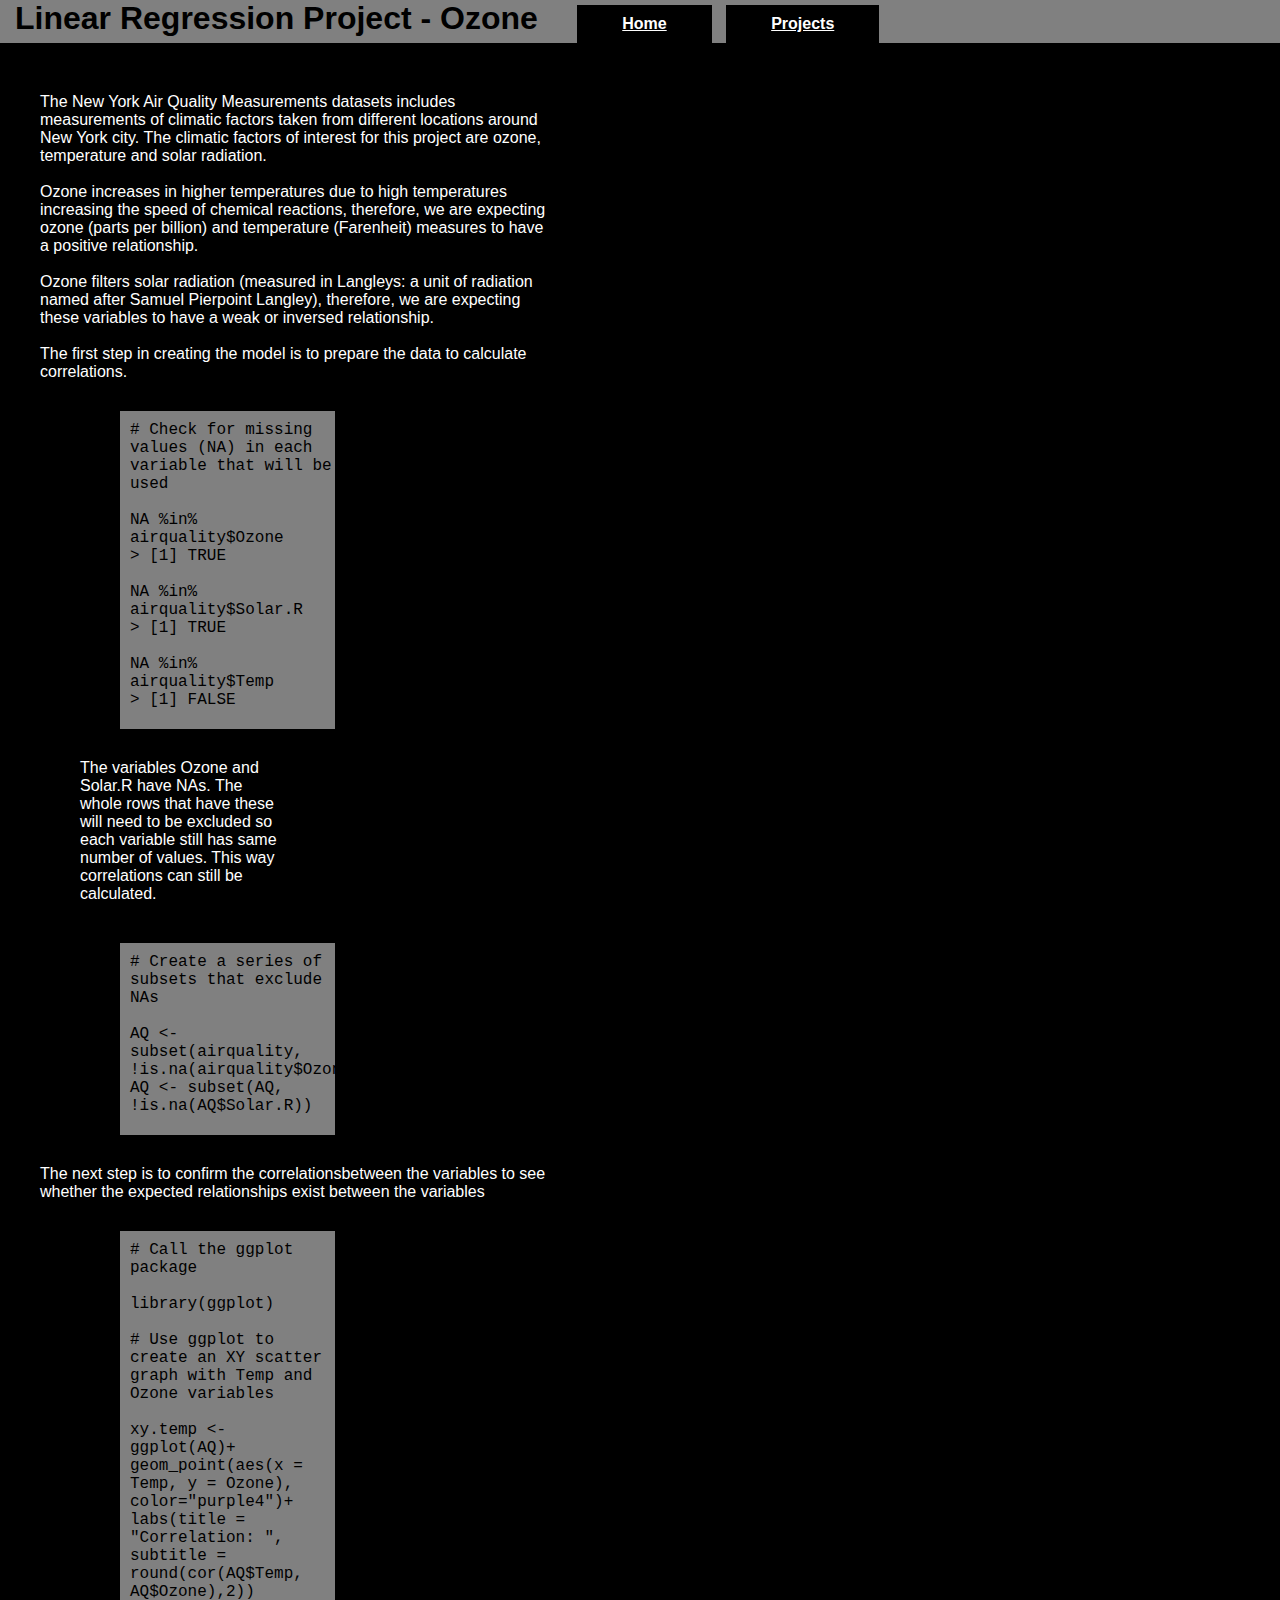
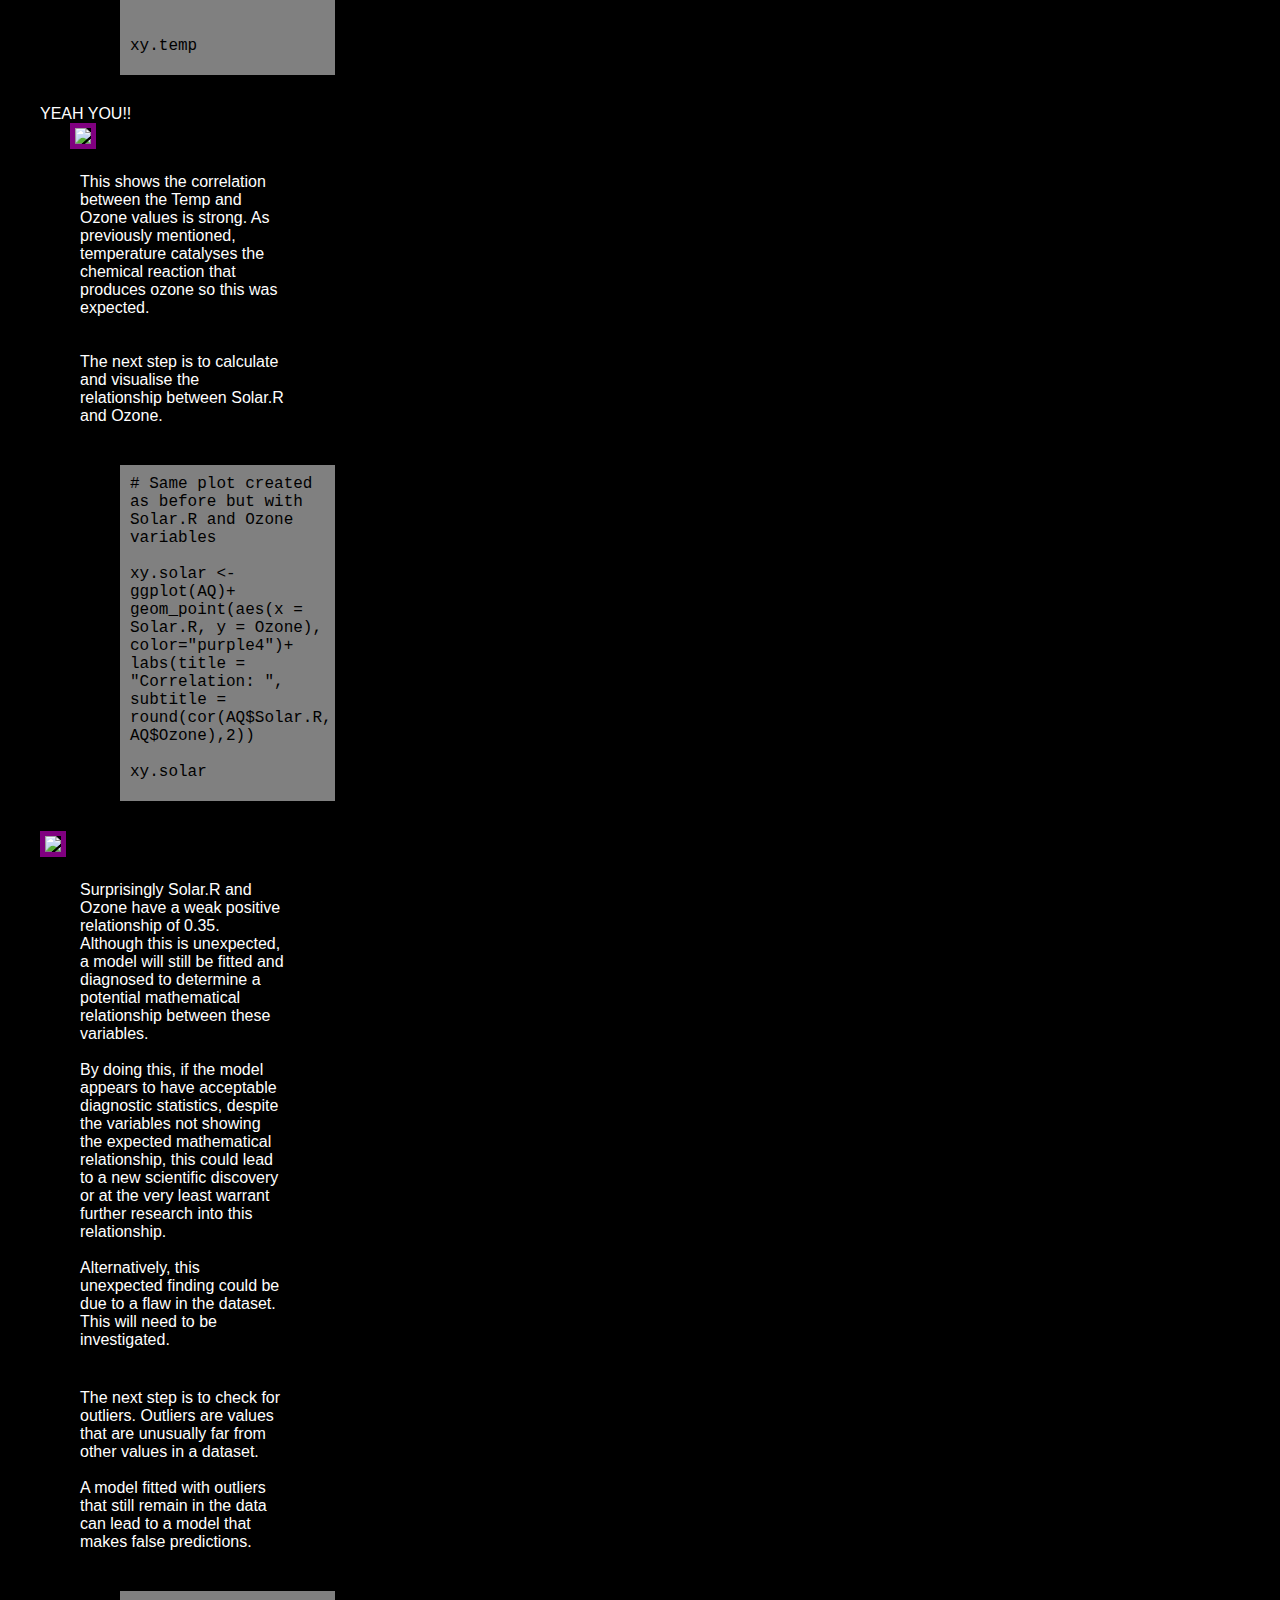
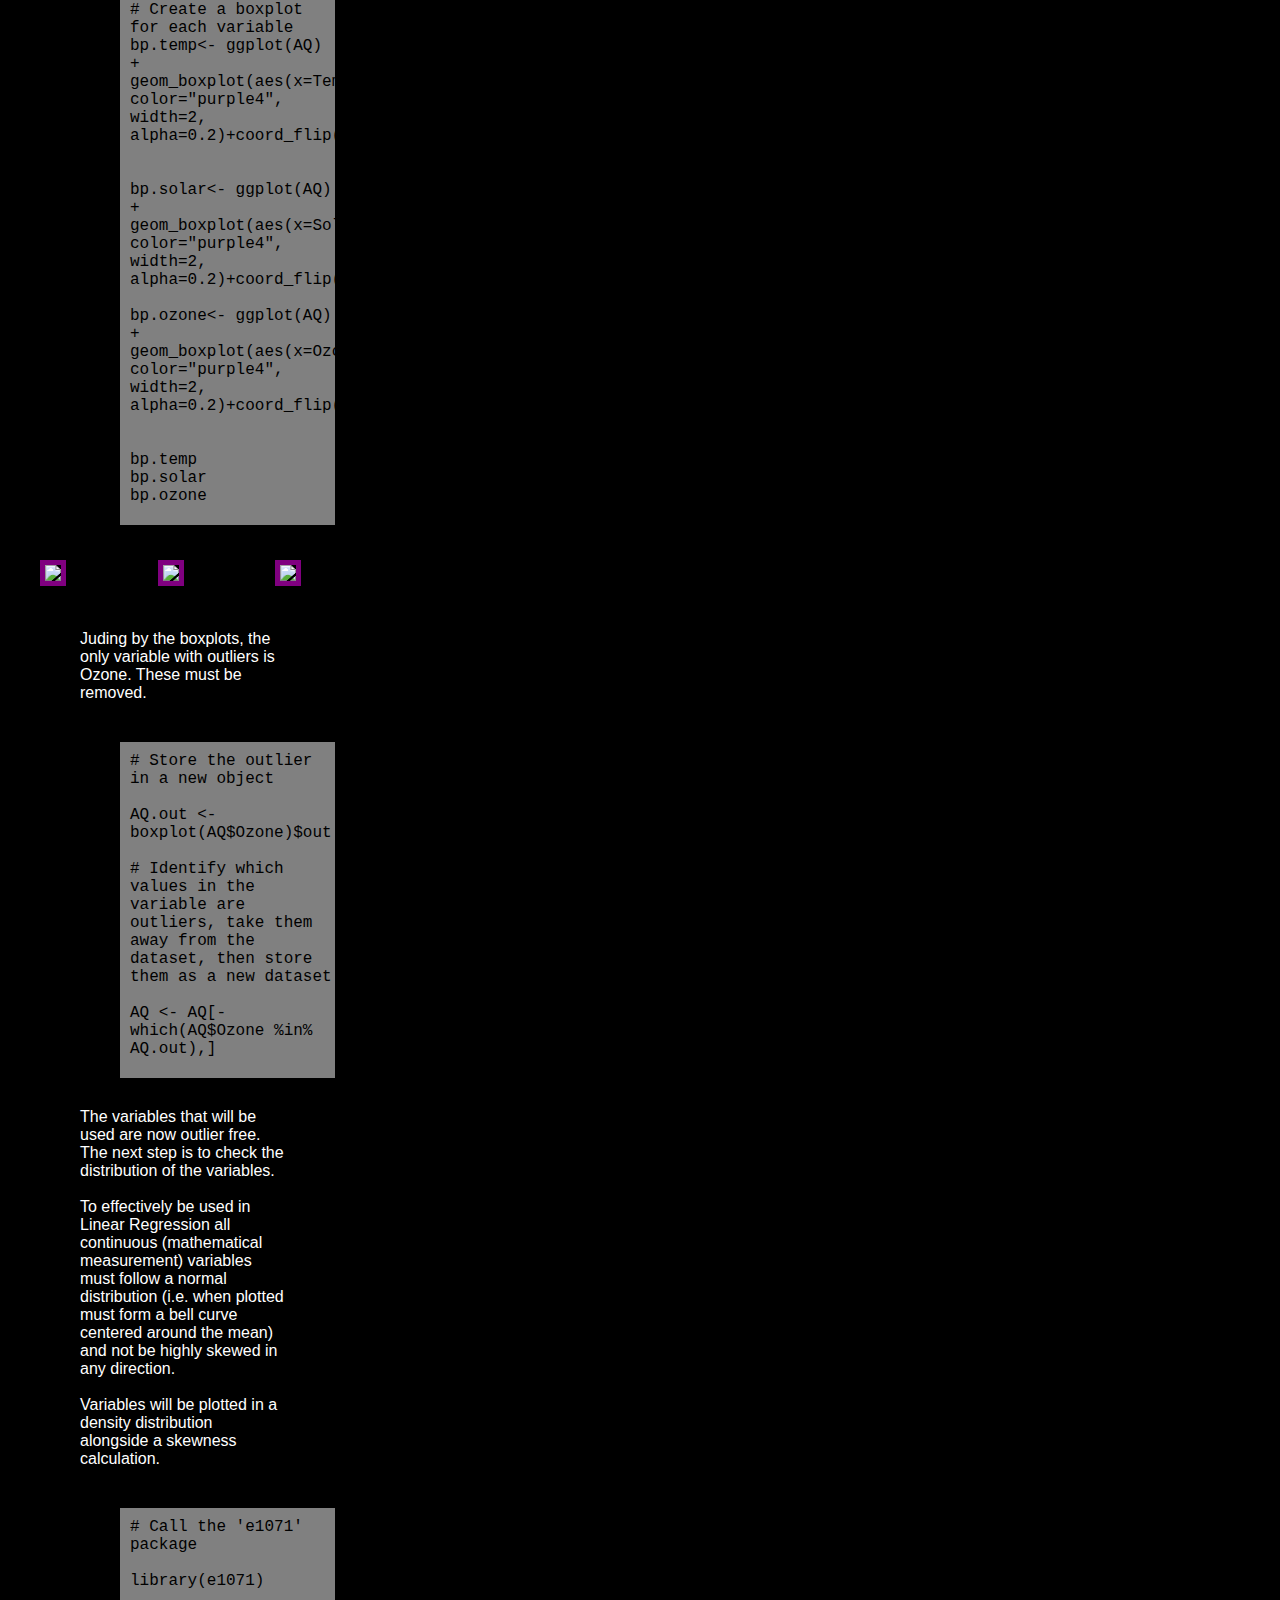
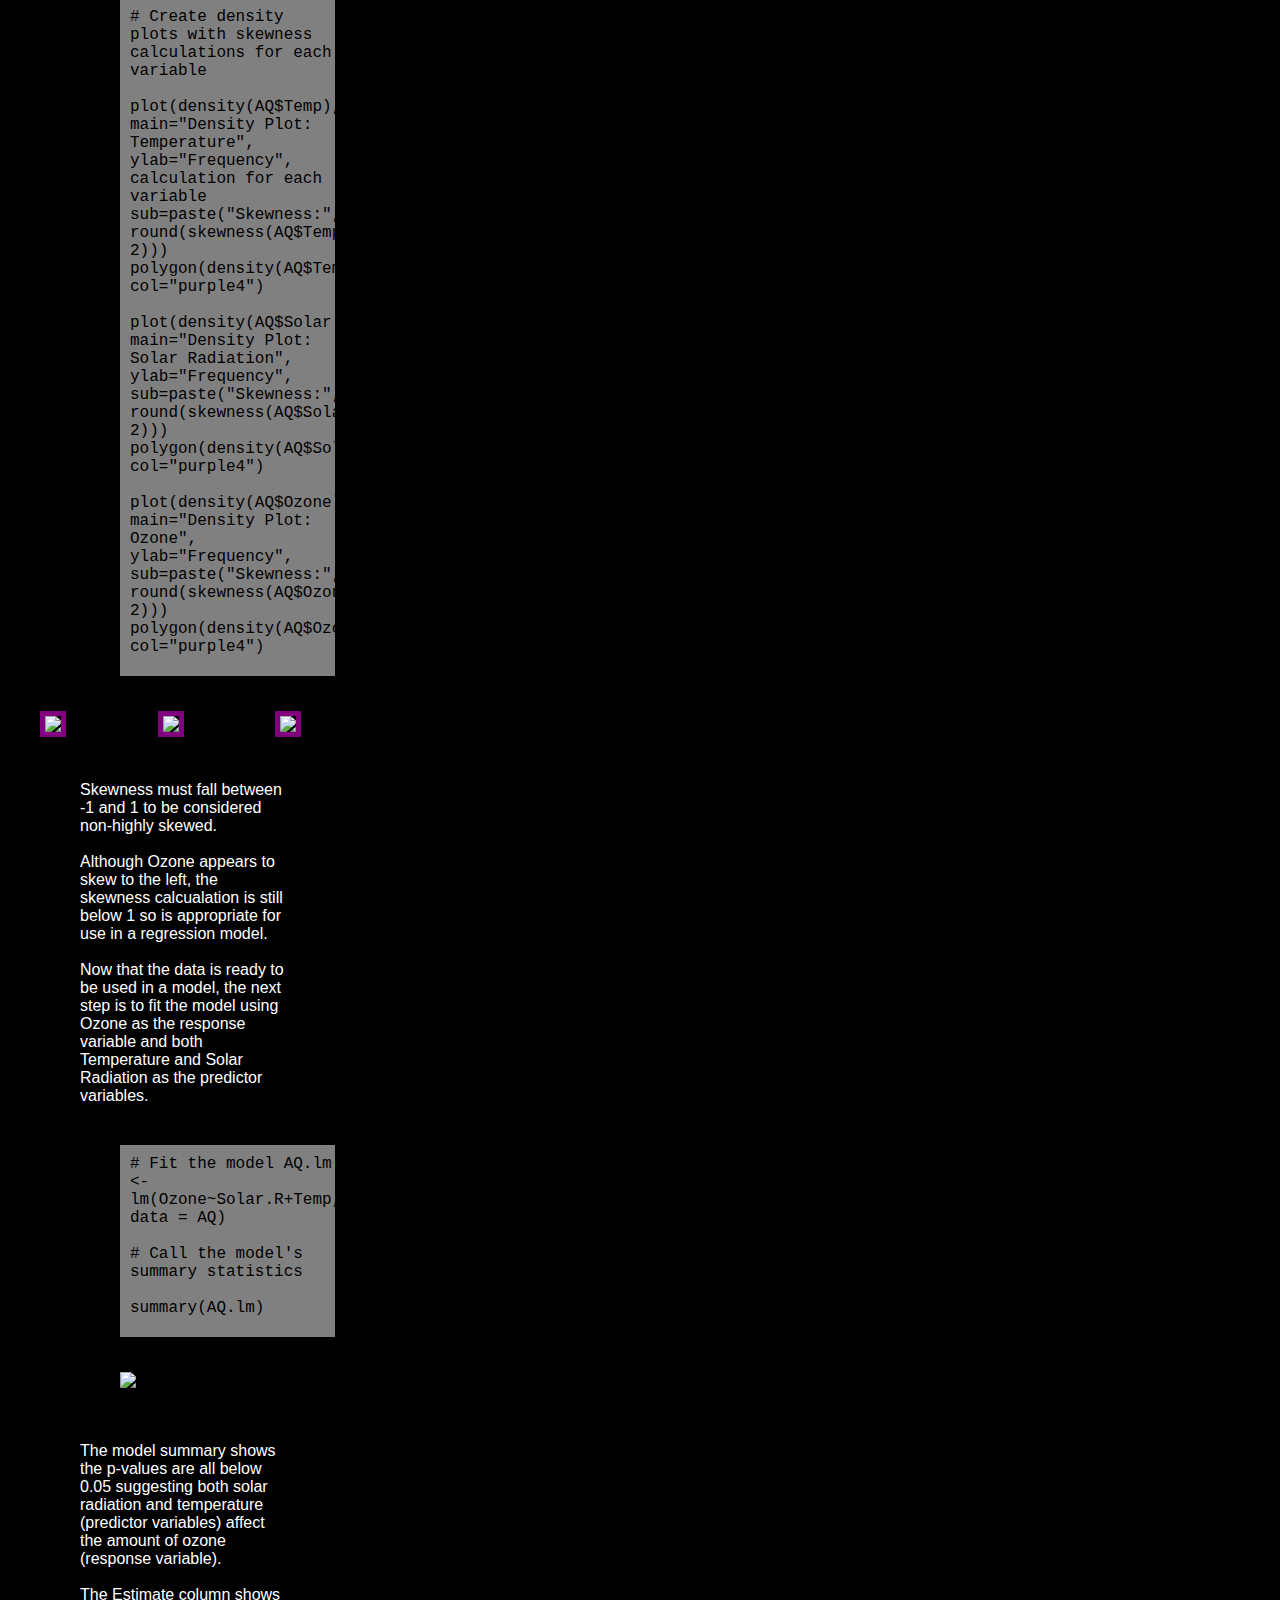
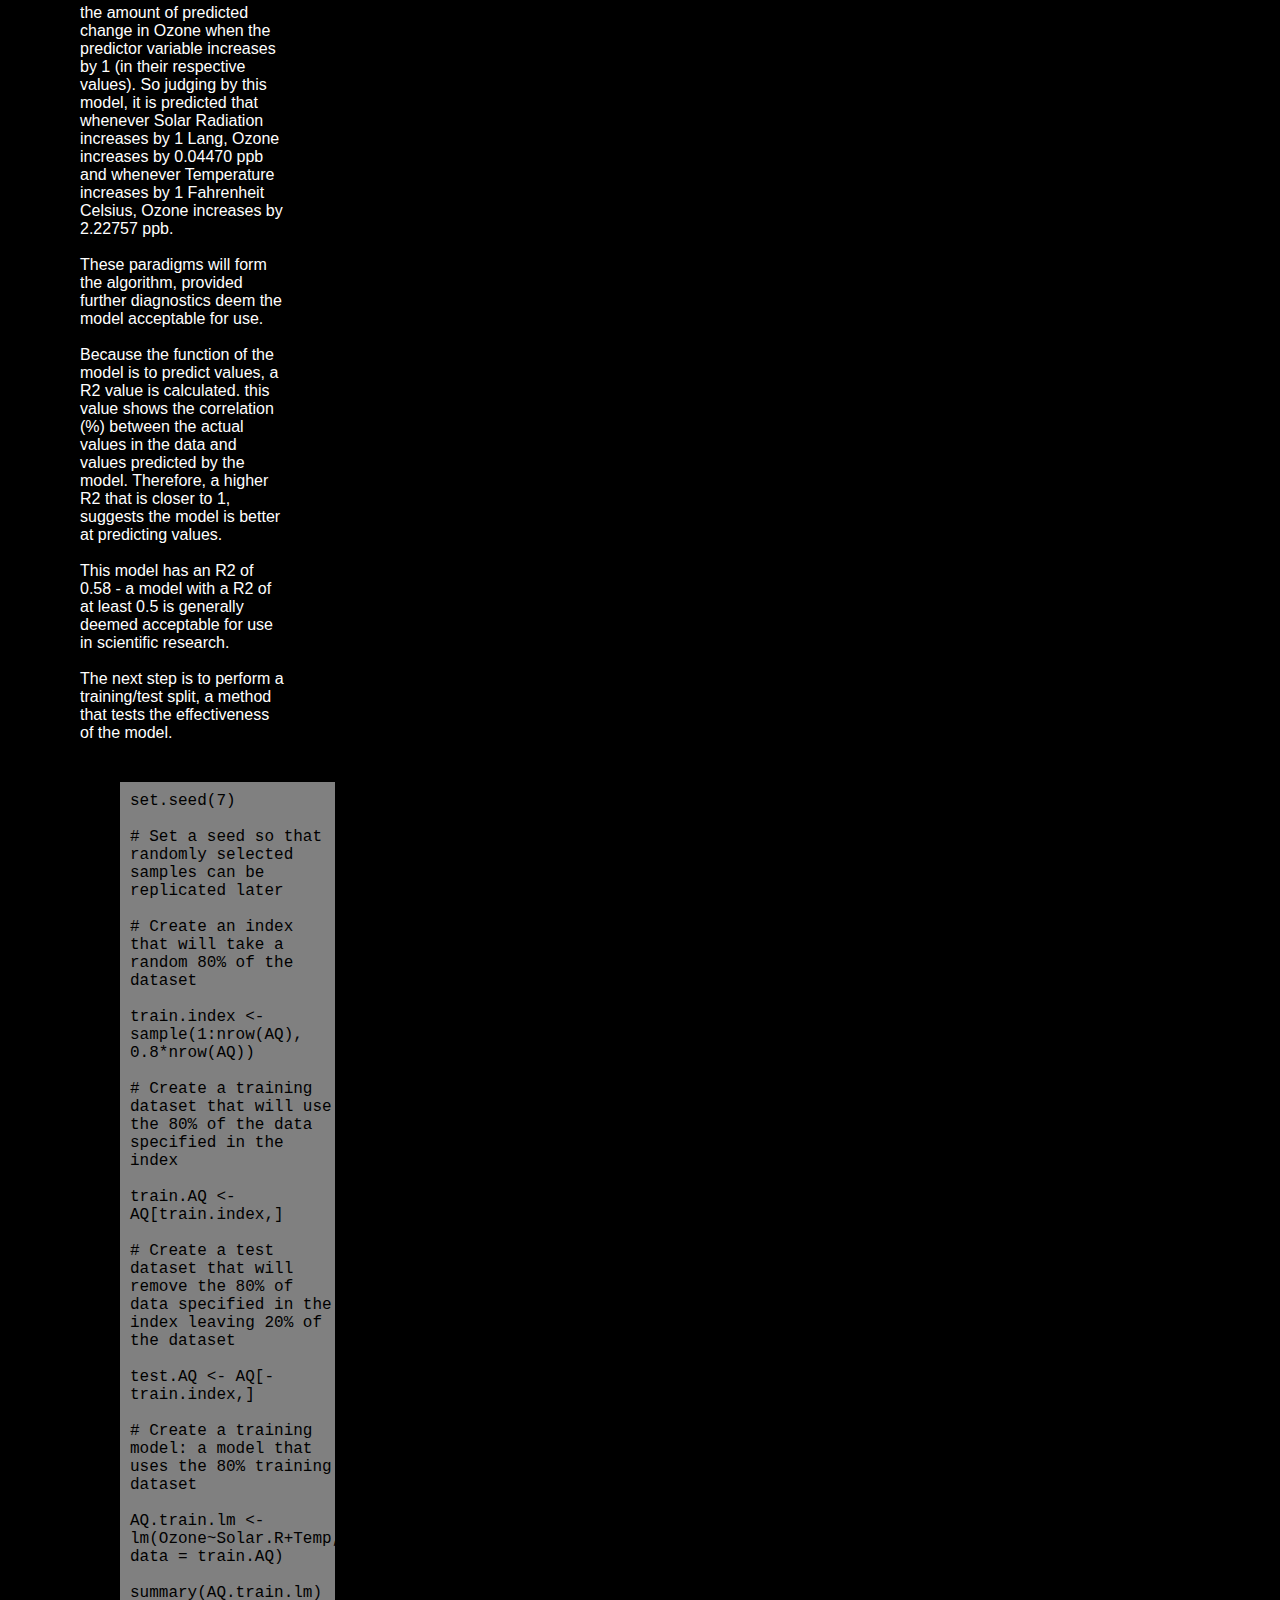
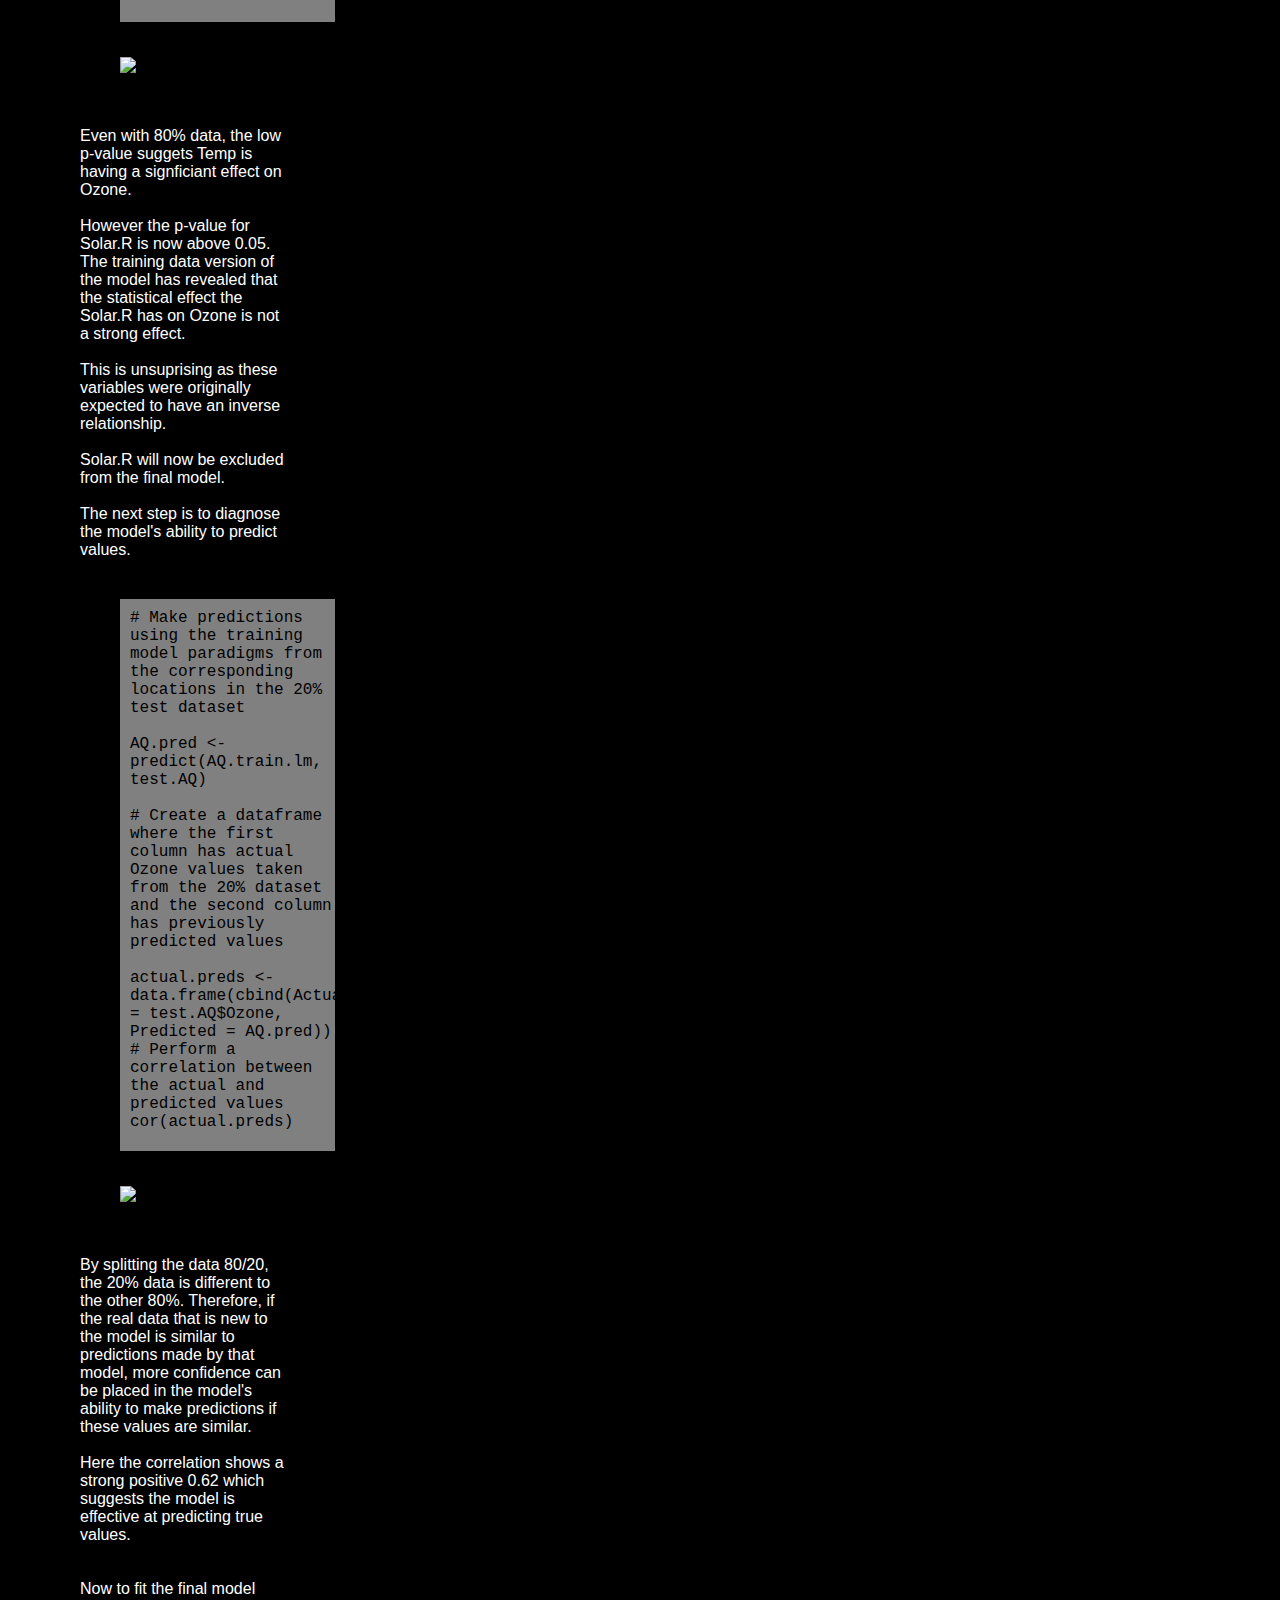
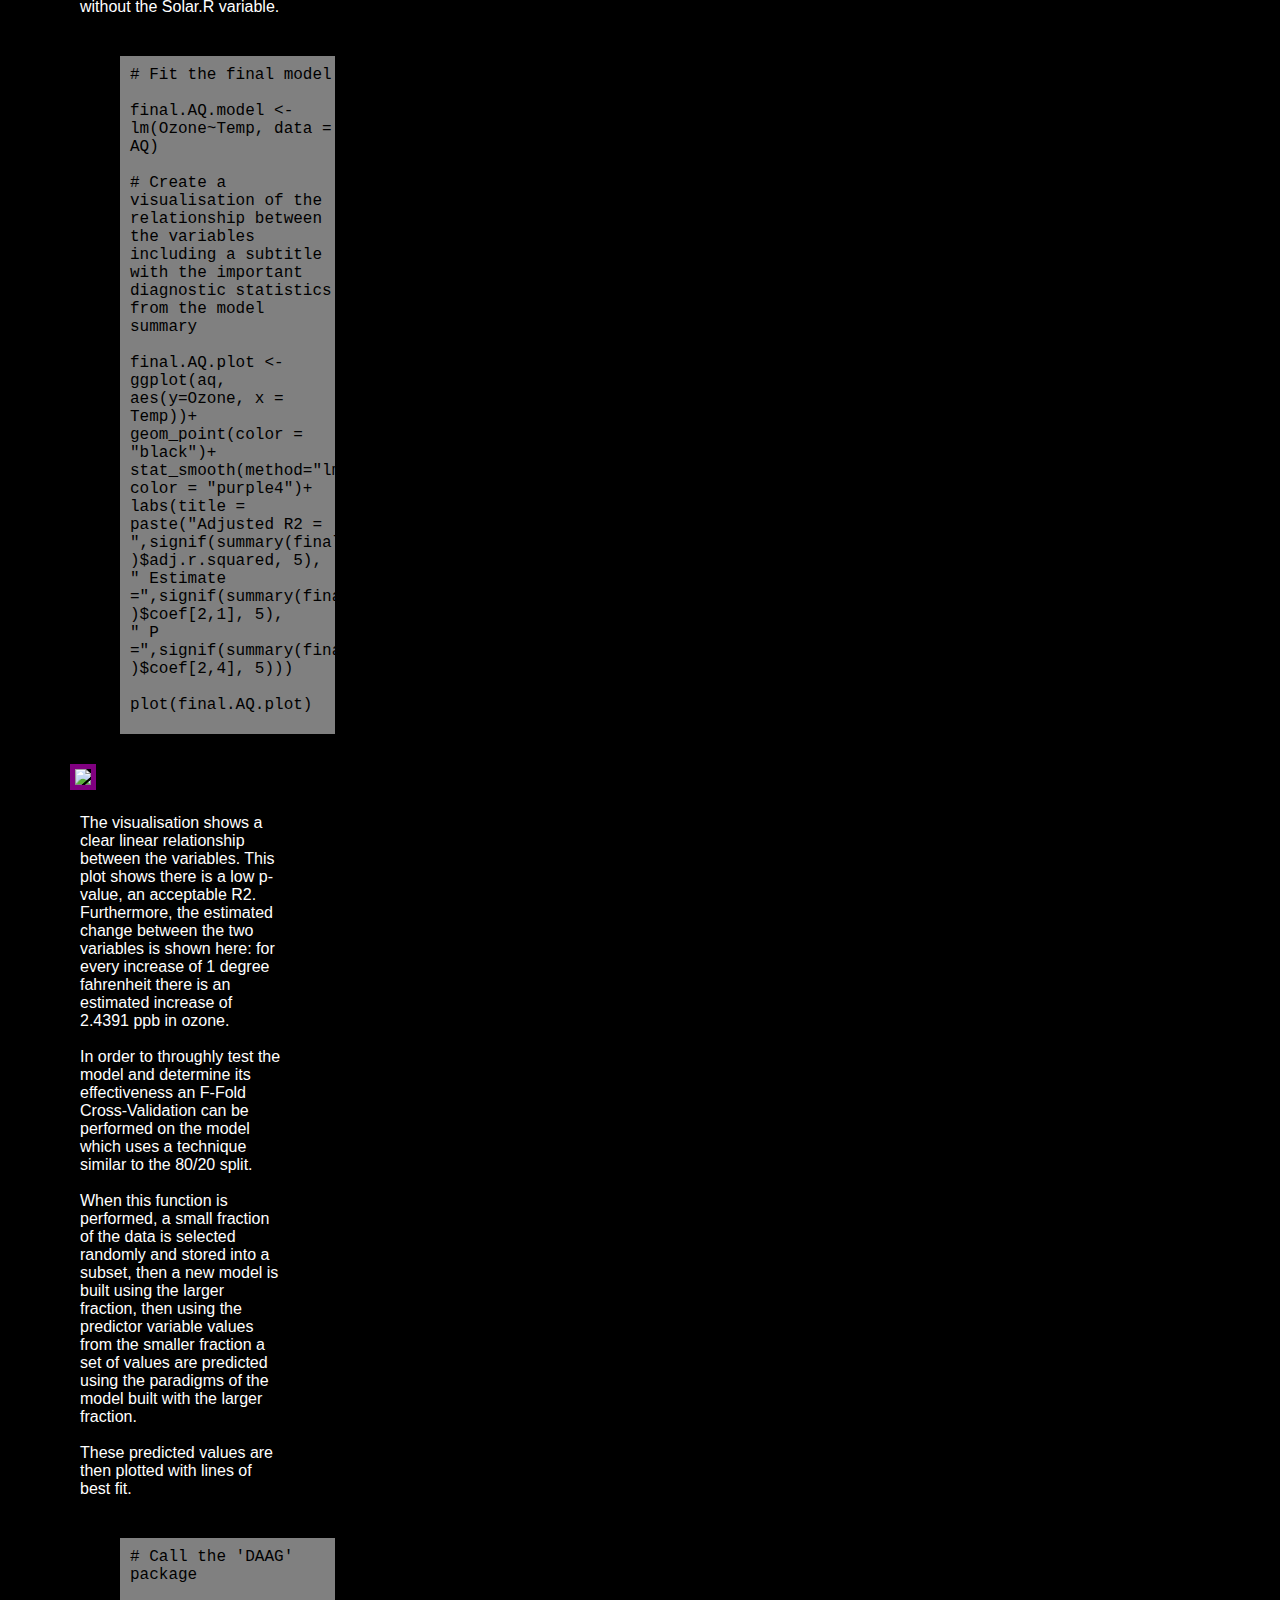
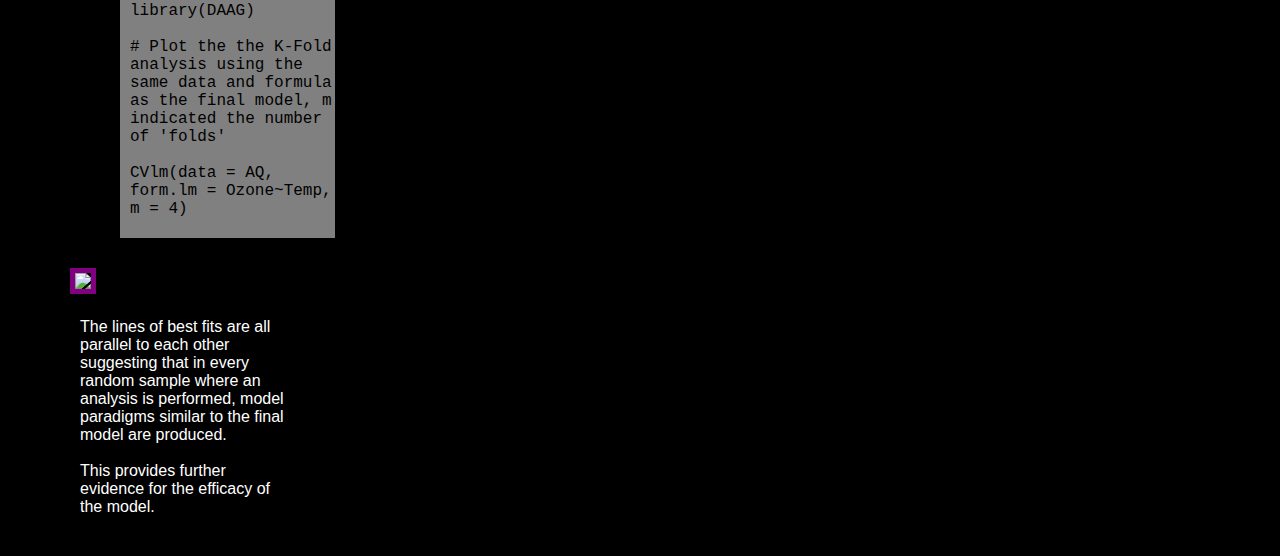
==== project_1.html @ 9c000140 "Update project_1.html" ====
<!doctype html>


<head>
	<title>Linear Regression</title>
		<link rel="stylesheet"
	type="text/css"
	href="Layout.css">
</head>





<body>

	<header>
		<nav>
		<h1>Linear Regression Project - Ozone</h1>
			<ul>
				<li><a href="index.html"><b>Home</b></a></li>
				<li><a href="Projects.html"> <b>Projects</b></a></li>
			</ul>
		</nav>
	</header>


<div class="tblock">
The New York Air Quality Measurements datasets includes measurements of climatic factors taken from different locations around New York city. The climatic factors of interest for this project are ozone, temperature and solar radiation. 
<br><br>
Ozone increases in higher temperatures due to high temperatures increasing the speed of chemical reactions, therefore, we are expecting ozone (parts per billion) and temperature (Farenheit) measures to have a positive relationship. 
<br><br>
Ozone filters solar radiation (measured in Langleys: a unit of radiation named after Samuel Pierpoint Langley), therefore, we are expecting these  variables to have a weak or inversed relationship. 
<br><br>
The first step in creating the model is to prepare the data to calculate correlations.

<div>









<div class="rblock">
# Check for missing values (NA) in each variable that will be used
<br>
<br>NA %in% airquality$Ozone           
<br>> [1] TRUE                  
<br>
<br>NA %in% airquality$Solar.R
<br>> [1] TRUE
<br>
<br>NA %in% airquality$Temp
<br>> [1] FALSE

</div>

  



<div class="tblock">
The variables Ozone and Solar.R have NAs. The whole rows that have these will need to be excluded so each variable still has same number of values. This way correlations can still be calculated.
</div>





<div class="rblock">
# Create a series of subsets that exclude NAs
<br><br>
AQ <- subset(airquality, !is.na(airquality$Ozone))  
<br>
AQ <- subset(AQ, !is.na(AQ$Solar.R))               
</div>





<div class"tblock">
The next step is to confirm the correlationsbetween the variables to see whether the expected relationships exist between the variables
</div>



<div class="rblock">
# Call the ggplot package
<br><br>
library(ggplot)
<br><br>
# Use ggplot to create an XY scatter graph with Temp and Ozone variables
<br><br>
xy.temp <- ggplot(AQ)+  <br>                            
  geom_point(aes(x = Temp, y = Ozone), <br>
             color="purple4")+ <br>                                  
  labs(title = "Correlation: ", <br>
       subtitle = round(cor(AQ$Temp, AQ$Ozone),2)) <br>
<br><br>
xy.temp		
</div>



YEAH YOU!!


<div class = "plot">
<img src="C:\Users\jimmy\Documents\GitHub\JamesC845.github.io\xy.temp.png"
alt"alternate text"
width = ""
height = ""
border = "5"
img style="border: 5px solid purple">
</div>

<div class="tblock">
This shows the correlation between the Temp and Ozone values is strong. As previously mentioned, temperature catalyses the chemical reaction that produces ozone so this was expected.
<br><br><br>
The next step is to calculate and visualise the relationship between Solar.R and Ozone.
</div>

<div class="rblock">
# Same plot created as before but with Solar.R and Ozone variables
<br><br>
xy.solar <- ggplot(AQ)+                             <br>
  geom_point(aes(x = Solar.R, y = Ozone),			<br>		
             color="purple4")+						<br>			
  labs(title = "Correlation: ", 					<br>	
       subtitle = round(cor(AQ$Solar.R, AQ$Ozone),2))<br>
<br>
xy.solar
</div>

<img src="C:\Users\jimmy\Documents\GitHub\JamesC845.github.io\xy.solar.PNG"
alt"alternate text"
width = ""
height = ""
border = "5"
img style="border: 5px solid purple">

<div class="tblock">
Surprisingly Solar.R and Ozone have a weak positive relationship of 0.35. Although this is unexpected, a model will still be fitted and diagnosed to determine a potential mathematical relationship between these variables. 
<br><br>
By doing this, if the model appears to have acceptable diagnostic statistics, despite the variables not showing the expected mathematical relationship, this could lead to a new scientific discovery or at the very least warrant further research into this relationship. 
<br><br>
Alternatively, this unexpected finding could be due to a flaw in the dataset. This will need to be investigated. 
</div>


<div class = "tblock">
The next step is to check for outliers. Outliers are values that are unusually far from other values in a dataset. 
<br><br>
A model fitted with outliers that still remain in the data can lead to a model that makes false predictions.
</div>




<div class = "rblock">

# Create a boxplot for each variable	<br>

bp.temp<- ggplot(AQ) +                  <br>
  geom_boxplot(aes(x=Temp), 			<br>	
               color="purple4", 		<br>
               width=2,					<br>
               alpha=0.2)+coord_flip()	<br>
               							<br><br>
bp.solar<- ggplot(AQ) + 				<br>
  geom_boxplot(aes(x=Solar.R), 			<br>
               color="purple4", 		<br>
               width=2,					<br>
               alpha=0.2)+coord_flip()	<br>
               							<br>
bp.ozone<- ggplot(AQ) + 				<br>
  geom_boxplot(aes(x=Ozone), 			<br>
               color="purple4", 		<br>
               width=2,					<br>
               alpha=0.2)+coord_flip()	<br>
               							<br><br>
bp.temp     							<br>
bp.solar								<br>
bp.ozone								<br>		

</div>





<div class = "row">

	<div class = "column3">
	<img src="C:\Users\jimmy\Documents\GitHub\JamesC845.github.io\bp.temp.png"
alt"alternate text"
width = "90%"
height = ""
border = "5"
img style="border: 5px solid purple">
	</div>

	<div class = "column3">
		<img src="C:\Users\jimmy\Documents\GitHub\JamesC845.github.io\bp.solar.png"
alt"alternate text"
width = "90%"
height = ""
border = "5"
img style="border: 5px solid purple">
	</div>

	<div class = "column3">
		<img src="C:\Users\jimmy\Documents\GitHub\JamesC845.github.io\bp.ozone.png"
alt"alternate text"
width = "90%"
height = ""
border = "5"
img style="border: 5px solid purple">
	</div>

</div>

<br><br>

<div class = "tblock">
<br>
Juding by the boxplots, the only variable with outliers is Ozone. These must be removed.
</div>

<div class = "rblock">
# Store the outlier in a new object <br><br>
AQ.out <- boxplot(AQ$Ozone)$out <br><br>


# Identify which values in the variable are outliers, take them away from the dataset, then store them as a new dataset <br><br>
AQ <- AQ[-which(AQ$Ozone %in% AQ.out),]
</div>


<div class = "tblock">

The variables that will be used are now outlier free. The next step is to check the distribution of the variables. <br><br>
To effectively be used in Linear Regression all continuous (mathematical measurement) variables must follow a normal distribution (i.e. when plotted must form a bell curve centered around the mean) and not be highly skewed in any direction. <br><br>
Variables will be plotted in a density distribution alongside a skewness calculation. 


</div>




<div class = "rblock">

# Call the 'e1071' package <br><br>

library(e1071) <br><br>

# Create density plots with skewness calculations for each variable													<br><br>
	
plot(density(AQ$Temp), main="Density Plot: Temperature", <br>		ylab="Frequency", calculation for each variable			<br>		
     sub=paste("Skewness:", round(skewness(AQ$Temp), 2)))  	<br>	
polygon(density(AQ$Temp), col="purple4")					<br><br>	
																
plot(density(AQ$Solar.R), main="Density Plot: Solar Radiation", ylab="Frequency", 											<br>
     sub=paste("Skewness:", round(skewness(AQ$Solar.R), 2)))  	
polygon(density(AQ$Solar.R), col="purple4")					<br><br>	
																
plot(density(AQ$Ozone), main="Density Plot: Ozone", 		<br>	ylab="Frequency", 												
     sub=paste("Skewness:", round(skewness(AQ$Ozone), 2)))  <br>
polygon(density(AQ$Ozone), col="purple4")						

</div>






<div class = "row">

	<div class = "column3">
	<img src="C:\Users\jimmy\Documents\GitHub\JamesC845.github.io\dens.temp.png"
alt"alternate text"
width = "98%"
height = ""
border = "5"
img style="border: 5px solid purple">
	</div>

	<div class = "column3">
		<img src="C:\Users\jimmy\Documents\GitHub\JamesC845.github.io\dens.solar.png"
alt"alternate text"
width = "98%"
height = ""
border = "5"
img style="border: 5px solid purple">
	</div>

	<div class = "column3">
		<img src="C:\Users\jimmy\Documents\GitHub\JamesC845.github.io\dens.ozone.png"
alt"alternate text"
width = "98%"
height = ""
border = "5"
img style="border: 5px solid purple">
	</div>



<div class = "tblock">

Skewness must fall between -1 and 1 to be considered non-highly skewed. <br><br>
Although Ozone appears to skew to the left, the skewness calcualation is still below 1 so is appropriate for use in 
a regression model. <br><br>
Now that the data is ready to be used in a model, the next step is to fit the model using Ozone as the response variable and both Temperature and Solar Radiation as the predictor variables.
</div>

<div class = "rblock">

# Fit the model

AQ.lm <- lm(Ozone~Solar.R+Temp, <br>
             data = AQ) <br><br>
# Call the model's summary statistics <br><br>
summary(AQ.lm) <br>
</div>




<div class = "routput">
		<img src="C:\Users\jimmy\Documents\GitHub\JamesC845.github.io\summary(AQ.lm).png">
</div>


<div class = "tblock">
The model summary shows the p-values are all below 0.05 suggesting both solar radiation and temperature (predictor variables) affect the amount of ozone (response variable). <br><br>
The Estimate column shows the amount of predicted change in Ozone when the predictor variable increases by 1 (in their respective values). So judging by this model, it is predicted that whenever Solar Radiation increases by 1 Lang, Ozone increases by 0.04470 ppb and whenever Temperature increases by 1 Fahrenheit Celsius, Ozone increases by  2.22757 ppb. <br><br>
 These paradigms will form the algorithm, provided further diagnostics deem the model acceptable for use. <br><br>
 Because the function of the model is to predict values, a R2 value is calculated. this value shows the correlation (%) between the actual values in the data and values predicted by the model. Therefore, a higher R2 that is closer to 1, suggests the model is better at predicting values. <br><br>

This model has an R2 of 0.58 - a model with a R2 of at least 0.5 is generally deemed acceptable for use in scientific research.<br><br>

The next step is to perform a training/test split, a method that tests the effectiveness of the model.
</div>



<div class = "rblock">
set.seed(7)<br><br>
# Set a seed so that randomly selected samples can be replicated later 
<br><br>
# Create an index that will take a random 80% of the dataset      
<br><br>
train.index <- sample(1:nrow(AQ), 0.8*nrow(AQ)) 
<br><br>
# Create a training dataset that will use the 80% of the data specified in the index 
<br><br>
train.AQ <- AQ[train.index,] 
<br><br>          
# Create a test dataset that will remove the 80% of data specified in the index leaving 20% of the dataset
<br><br>        
test.AQ <- AQ[-train.index,]                      
<br><br>
# Create a training model: a model that uses the 80% training dataset
<br><br>
AQ.train.lm <- lm(Ozone~Solar.R+Temp,<br>
                    data = train.AQ) <br><br>            
summary(AQ.train.lm)
</div>

<div class = "routput">
		<img src="C:\Users\jimmy\Documents\GitHub\JamesC845.github.io\summary(AQ.train.lm).png">
</div>


<div class = "tblock">
Even with 80% data, the low p-value suggets Temp is having a signficiant effect on Ozone. <br><br>
However the p-value for Solar.R is now above 0.05. The training data version of the model has revealed that the statistical effect the Solar.R has on Ozone is not a strong effect. <br><br>
This is unsuprising as these variables were originally expected to have an inverse relationship. <br><br>
Solar.R will now be excluded from the final model. <br><br>
The next step is to diagnose the model's ability to predict values.
</div>


<div class = "rblock">

# Make predictions using the training model paradigms from the corresponding locations in the 20% test dataset <br><br>
AQ.pred <- predict(AQ.train.lm, test.AQ)<br><br>
# Create a dataframe where the first column has actual Ozone values taken from the 20% dataset and the second column has previously predicted values <br><br>
actual.preds <- data.frame(cbind(Actual = test.AQ$Ozone, <br>
                                   Predicted = AQ.pred))
# Perform a correlation between the actual and predicted values <br>
cor(actual.preds)
</div>

<div class = "routput">
		<img src="C:\Users\jimmy\Documents\GitHub\JamesC845.github.io\aq.actualpredicted.png">
</div>

<div class = "tblock">
By splitting the data 80/20, the 20% data is different to the other 80%. Therefore, if the real data that is new to the model is similar to predictions made by that model, more confidence can be placed in the model's ability to make predictions if these values are similar. <br><br>
Here the correlation shows a strong positive 0.62 which suggests the model is effective at predicting true values.
<br><br><br>
Now to fit the final model without the Solar.R variable.
</div>


<div class = "rblock">
# Fit the final model<br><br>
final.AQ.model <- lm(Ozone~Temp, data = AQ)<br><br>
# Create a visualisation of the relationship between the variables including a subtitle with the important diagnostic statistics from the model summary<br><br>
final.AQ.plot <- ggplot(aq, aes(y=Ozone, x = Temp))+<br>
  geom_point(color = "black")+<br>
  stat_smooth(method="lm", color = "purple4")+<br>
  labs(title = paste("Adjusted R2 = ",signif(summary(final.AQ.model )$adj.r.squared, 5), <br>
                     " Estimate =",signif(summary(final.AQ.model )$coef[2,1], 5),<br>
                     " P =",signif(summary(final.AQ.model )$coef[2,4], 5))) <br><br>
plot(final.AQ.plot)
</div>



<div class = "plot">
<img src="C:\Users\jimmy\Documents\GitHub\JamesC845.github.io\final.AQ.plot.png"
alt"alternate text"
width = ""
height = ""
border = "5"
img style="border: 5px solid purple">
</div>


<div class = "tblock">
The visualisation shows a clear linear relationship between the variables. This plot shows there is a low p-value, an acceptable R2. Furthermore, the estimated change between the two variables is shown here: for every increase of 1  degree fahrenheit there is an estimated increase of 2.4391 ppb in ozone.
<br><br>
In order to throughly test the model and determine its effectiveness an F-Fold Cross-Validation can be performed on the model which uses a technique similar to the 80/20 split.
<br><br>
 When this function is performed, a small fraction of the data is selected randomly and stored into a subset, then a new model is built using the larger fraction, then using the predictor variable values from the smaller fraction a set of values are predicted using the paradigms of the model built with the larger fraction.
 <br><br>
 These predicted values are then plotted with lines of best fit.  
</div>


<div class = "rblock">
# Call the 'DAAG' package<br><br>
     library(DAAG)   <br><br>


# Plot the the K-Fold analysis using the same data and formula as the final model, m indicated the number of 'folds'<br><br>     
CVlm(data = AQ, form.lm = Ozone~Temp, m = 4)  
</div>


<div class = "plot">
<img src="C:\Users\jimmy\Documents\GitHub\JamesC845.github.io\CVlm(final).png"
alt"alternate text"
width = ""
height = ""
border = "5"
img style="border: 5px solid purple">
</div>

<div class = "tblock">
The lines of best fits are all parallel to each other suggesting that in every random sample where an analysis is performed, model paradigms similar to the final model are produced.<br><br>
This provides further evidence for the efficacy of the model.
</div>


</body>
---- Layout.css ----
html, body {
  width: ..... ;
  height: ..... ;
}


body{
	background:black;
	font-family:arial;
	color:white;
	display:block;
	margin:0px;  
/*	margin-left:auto;	*/
/*	margin-right:auto;	*/
/*	width:960px;		*/
}





header{
	background:grey;
	padding:0px 0px 0px 0px;	
	margin:0px 0px 50px 0px;
}


header h1{
	color:black;
	background:none;
	display:inline;
	padding:10px 10px 10px 10px;
	margin:20px 20px 20px 5px;

}


nav ul {
	display:inline;
	padding:0px 0px;
	margin:0px 0px 0px 0px;
}


nav ul li{
	background:black;
	display:inline-block;
	list-style-type:none;
	color:white;
	padding:10px 15px;
	margin:0px 5px 0px 5px;
}


nav ul li a {
	color:white;
	background:black;	
	padding:0px 30px 0 30px;
	margin:0px 0px 0px 0px;

}













.myrow{
	background:grey;
	color:black;
}

.mycol{
	color:black;
	background:grey;
	padding:10px;
	margin:5px;
	float: left;
	width:30%;
}

footer{
	clear: both;
}


styledimg {
background-image: url("");
background-repeat: no-repeat;
width: 10px;
height: 20px;
}



.tblock{
	background:black;
	color:white;
	font-family:"arial";
	width:40%;
	float:center;
	margin: 20px 20px 40px 40px;
}

.rblock{
	background:grey;
	color:black;
	font-family:courier;
	width:40%;
	margin:30px 30px 30px 80px;
	padding:10px 0px 20px 10px;
	float:left-middle;
}



.column3{
	float:left;
	width:22%;
	padding: 5px 5px 40px 0pc
}


.routput{
	float:left-middle;
	padding: 5px 5px 30px 0pc;
	margin: 0px 0px 15px 80px;
}

.plot{
	float:left-middle;
	margin: 0px 0px 0px 30px
}
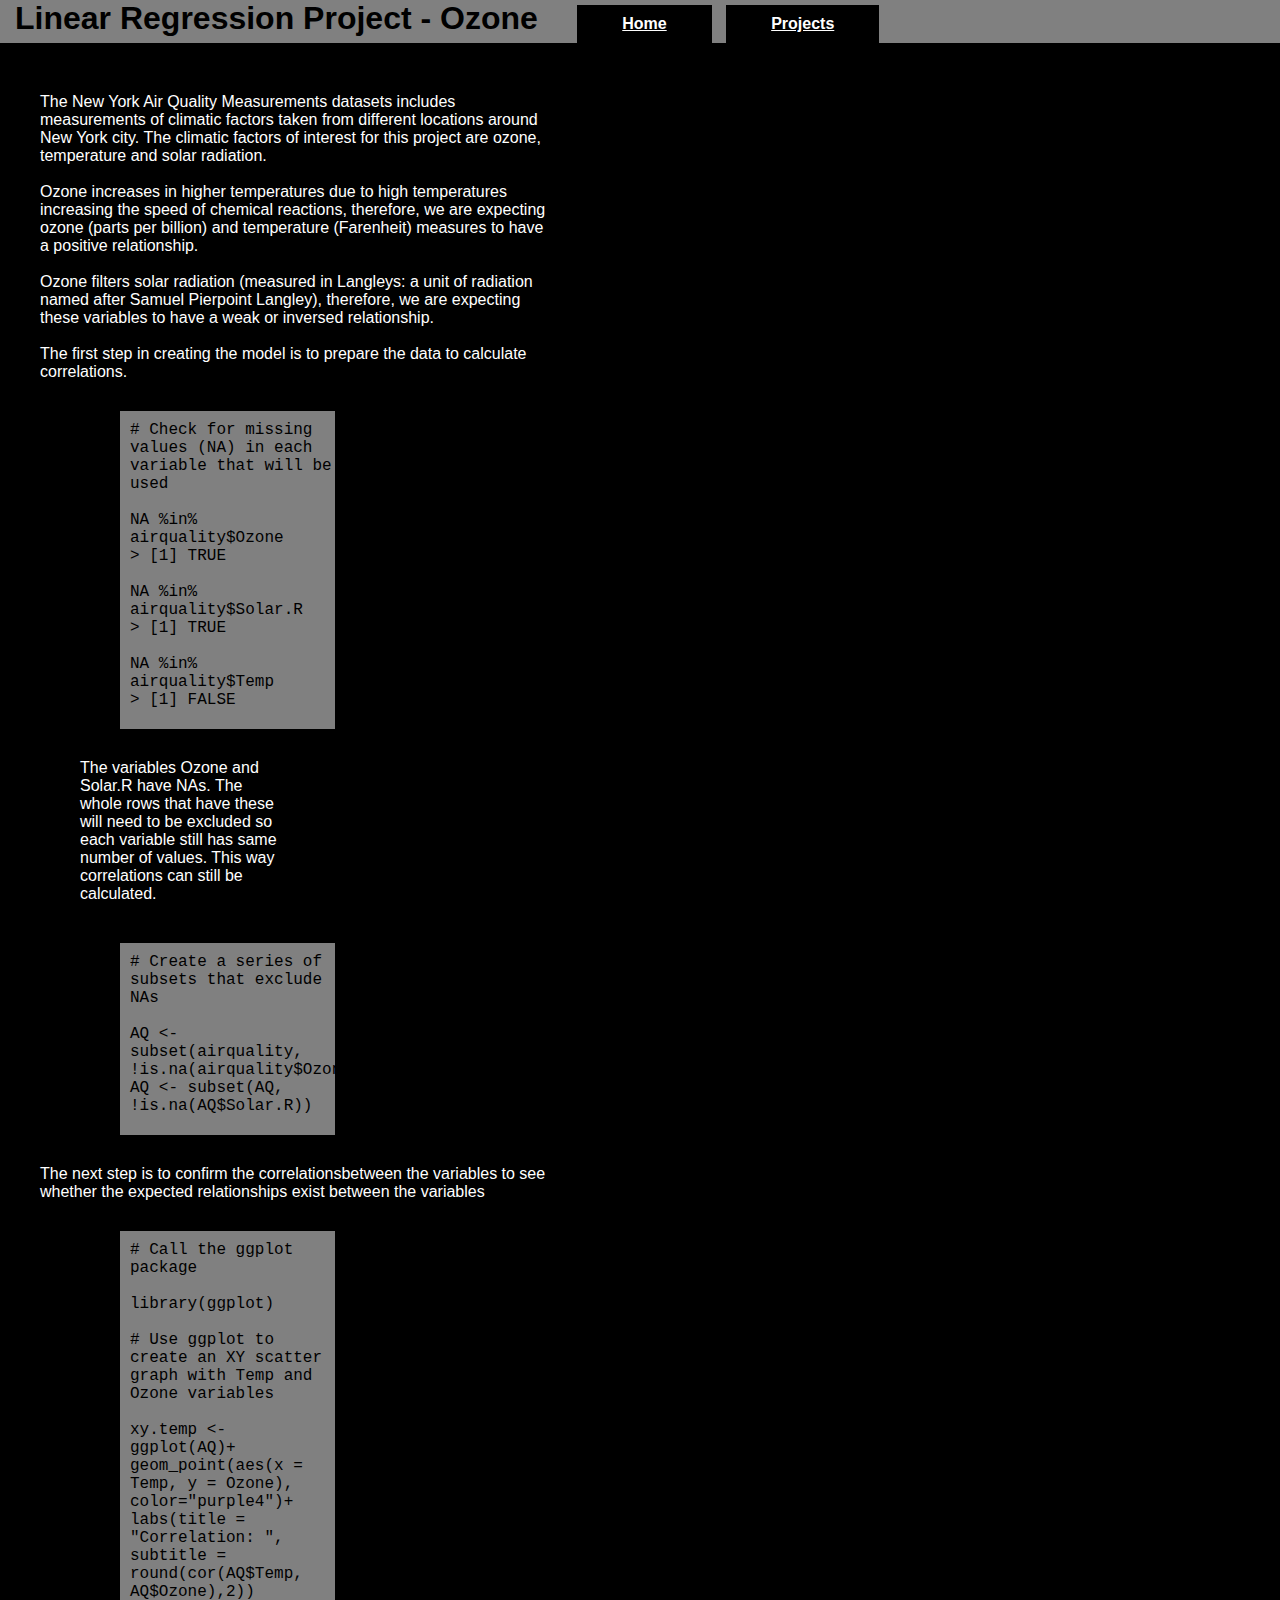
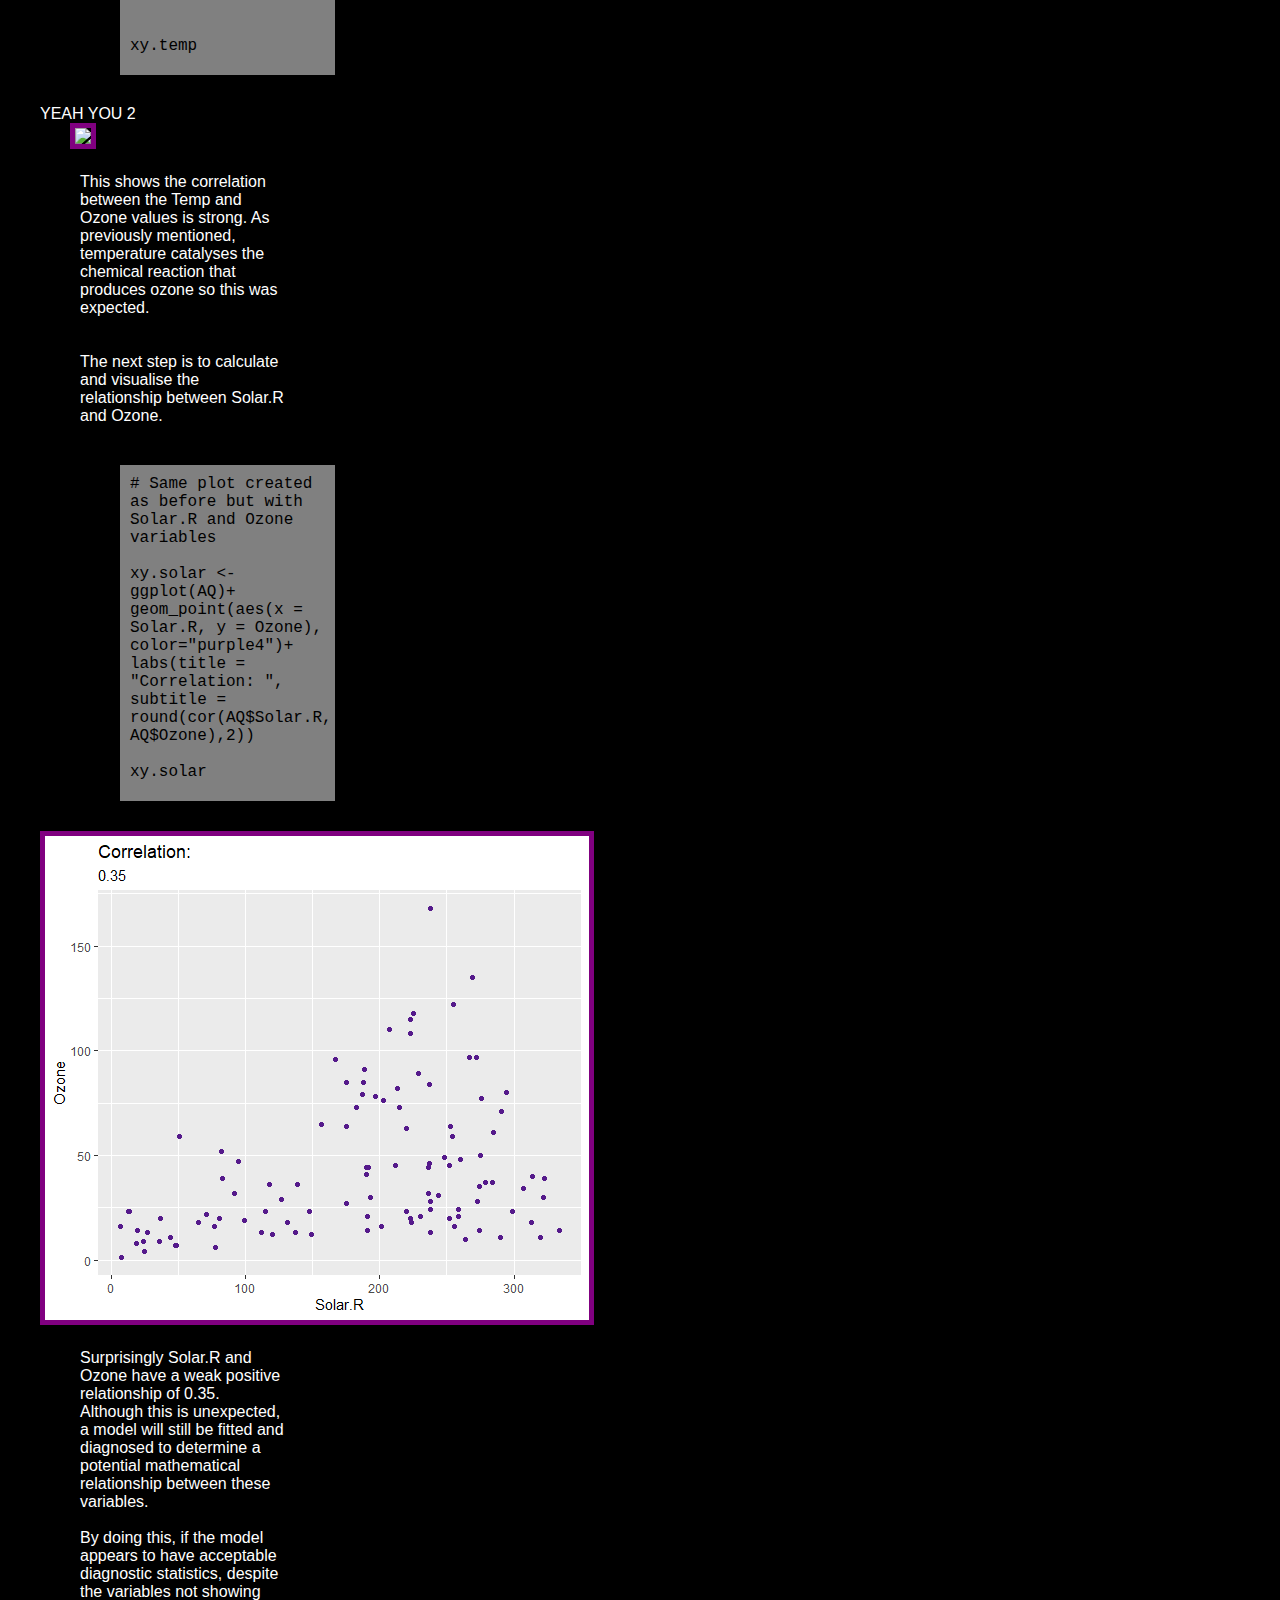
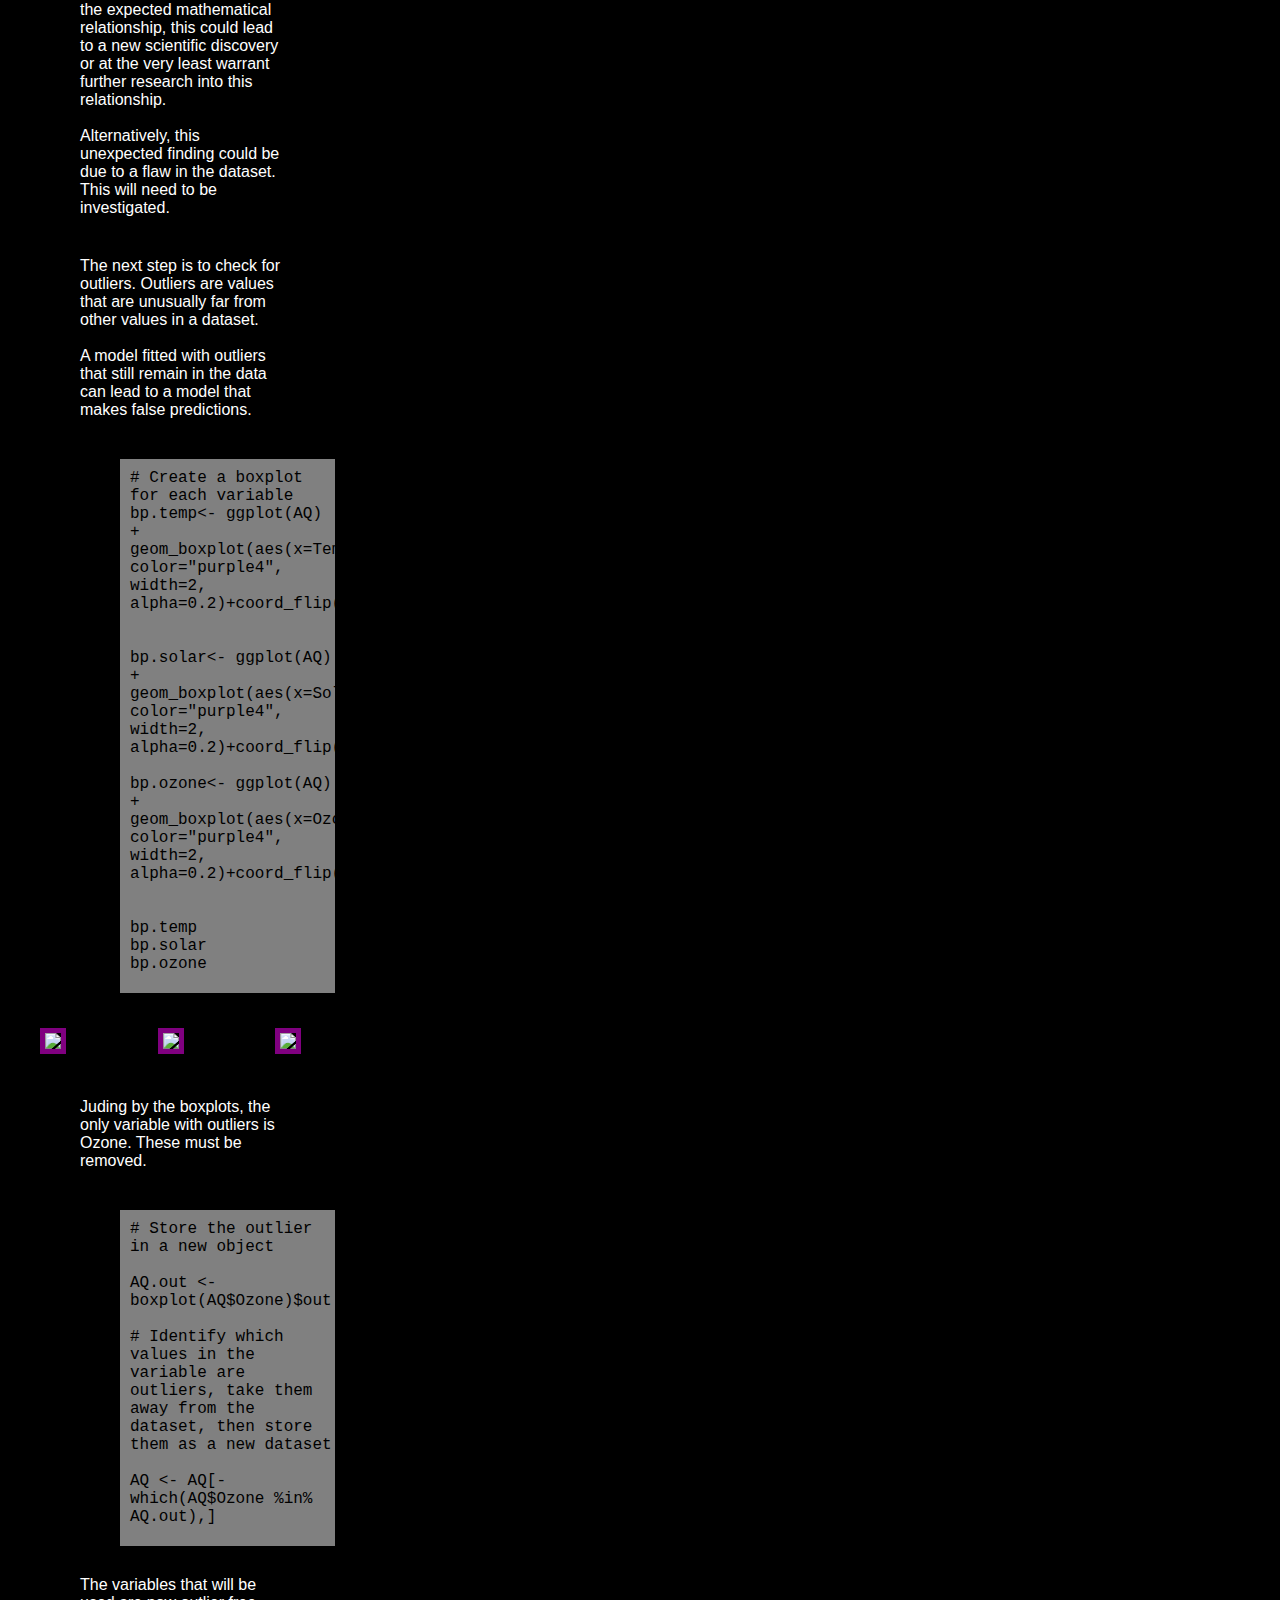
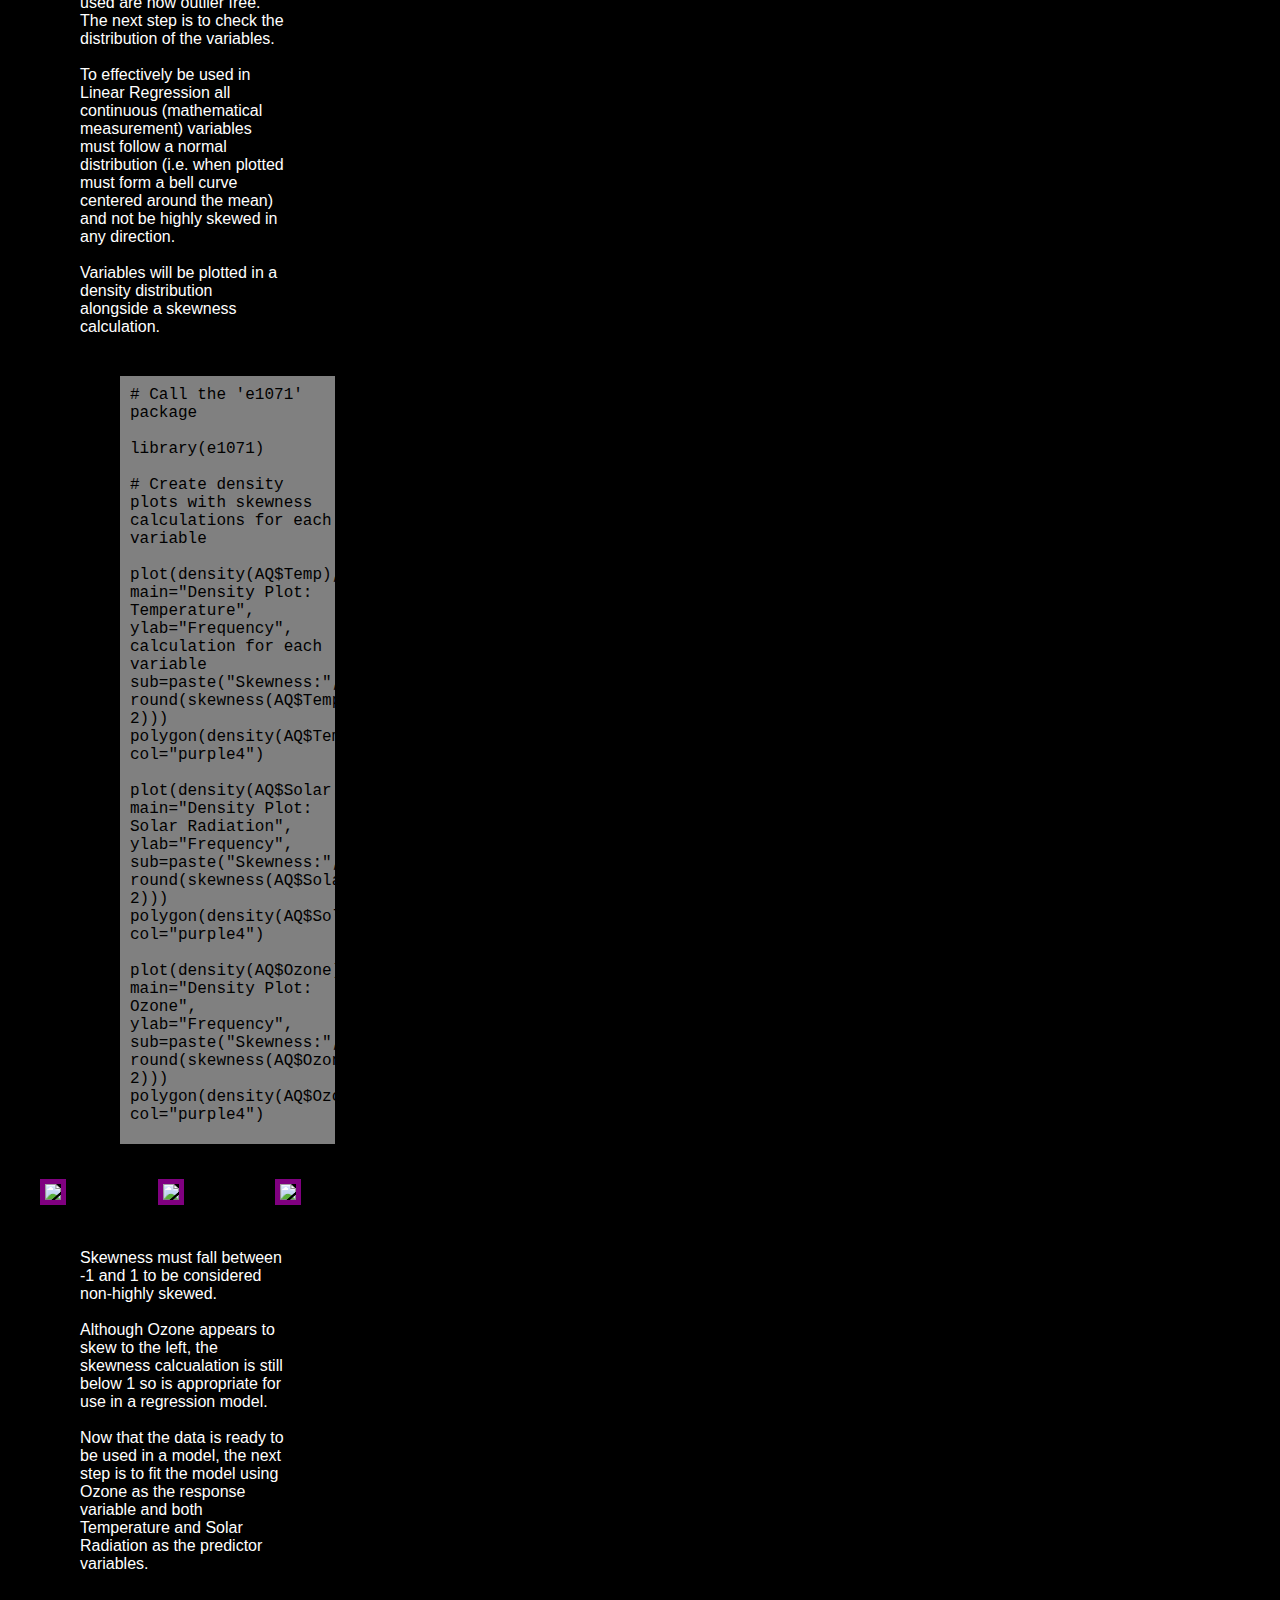
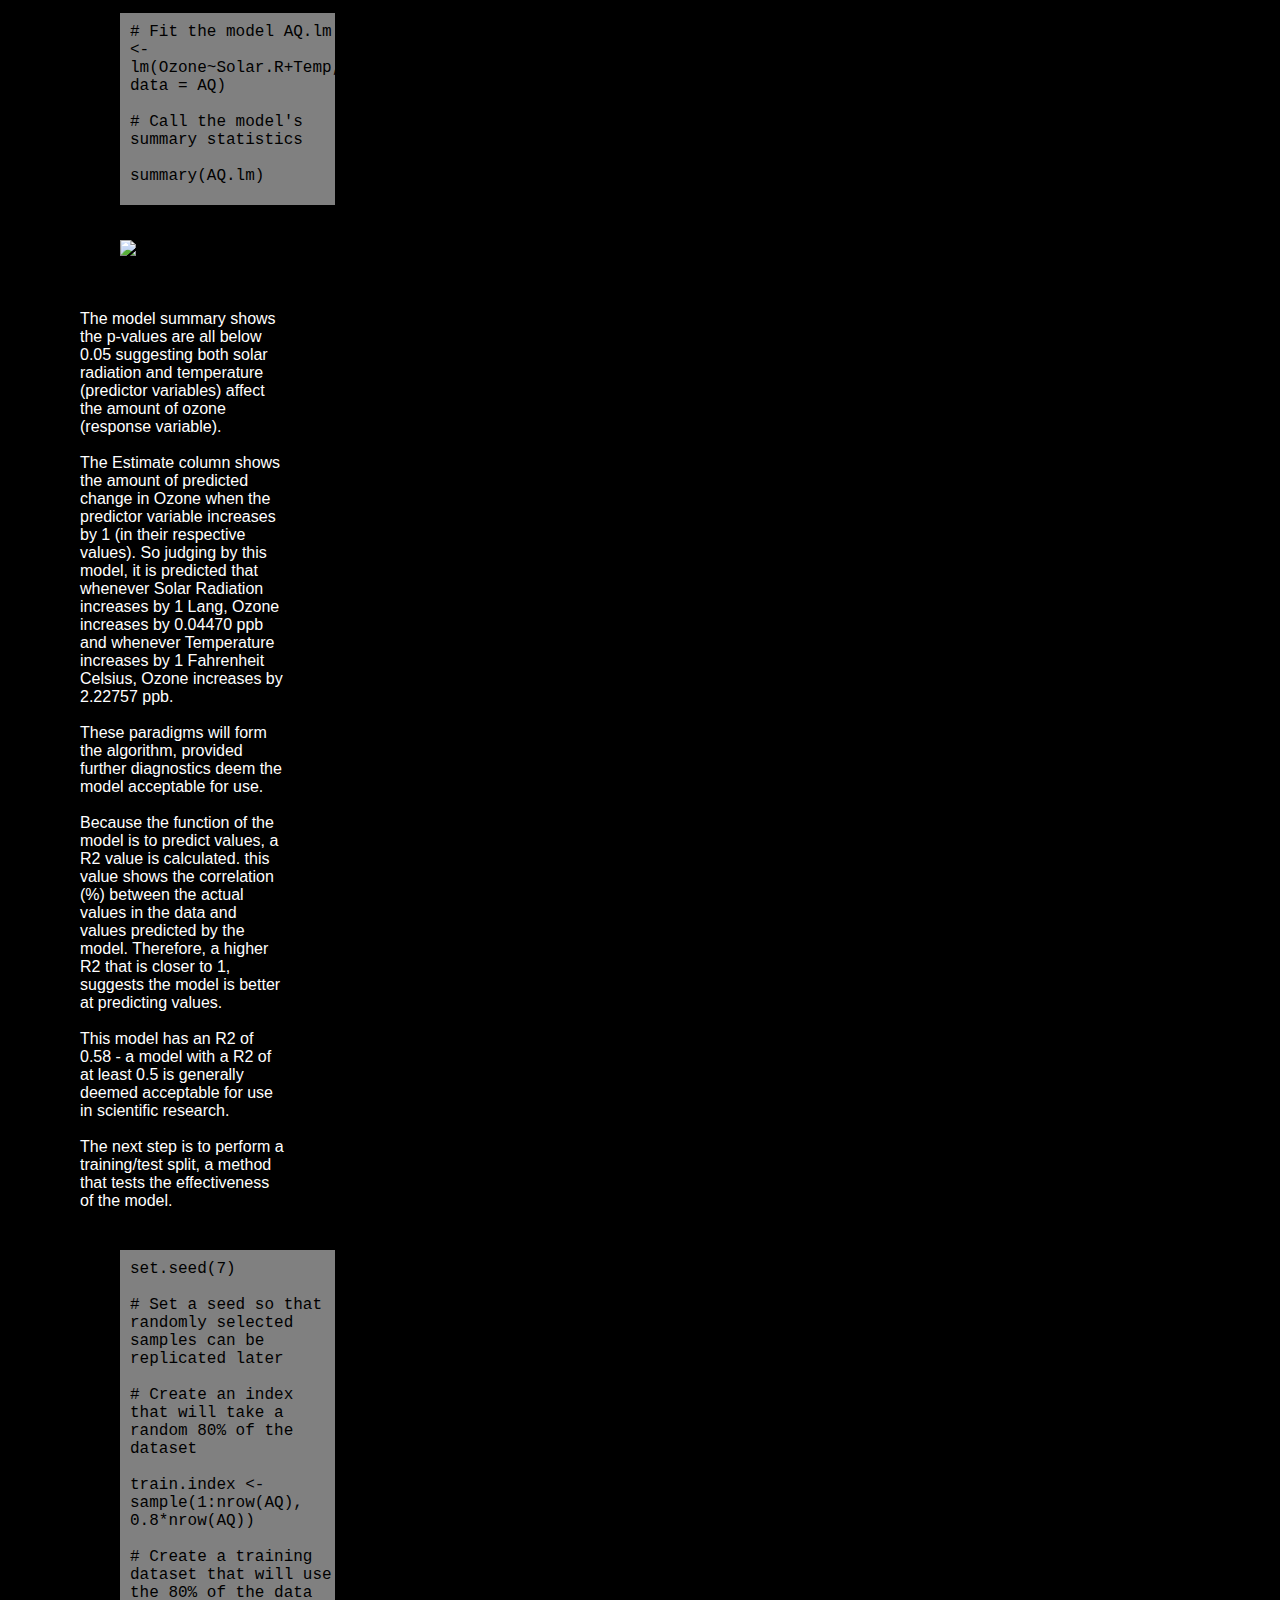
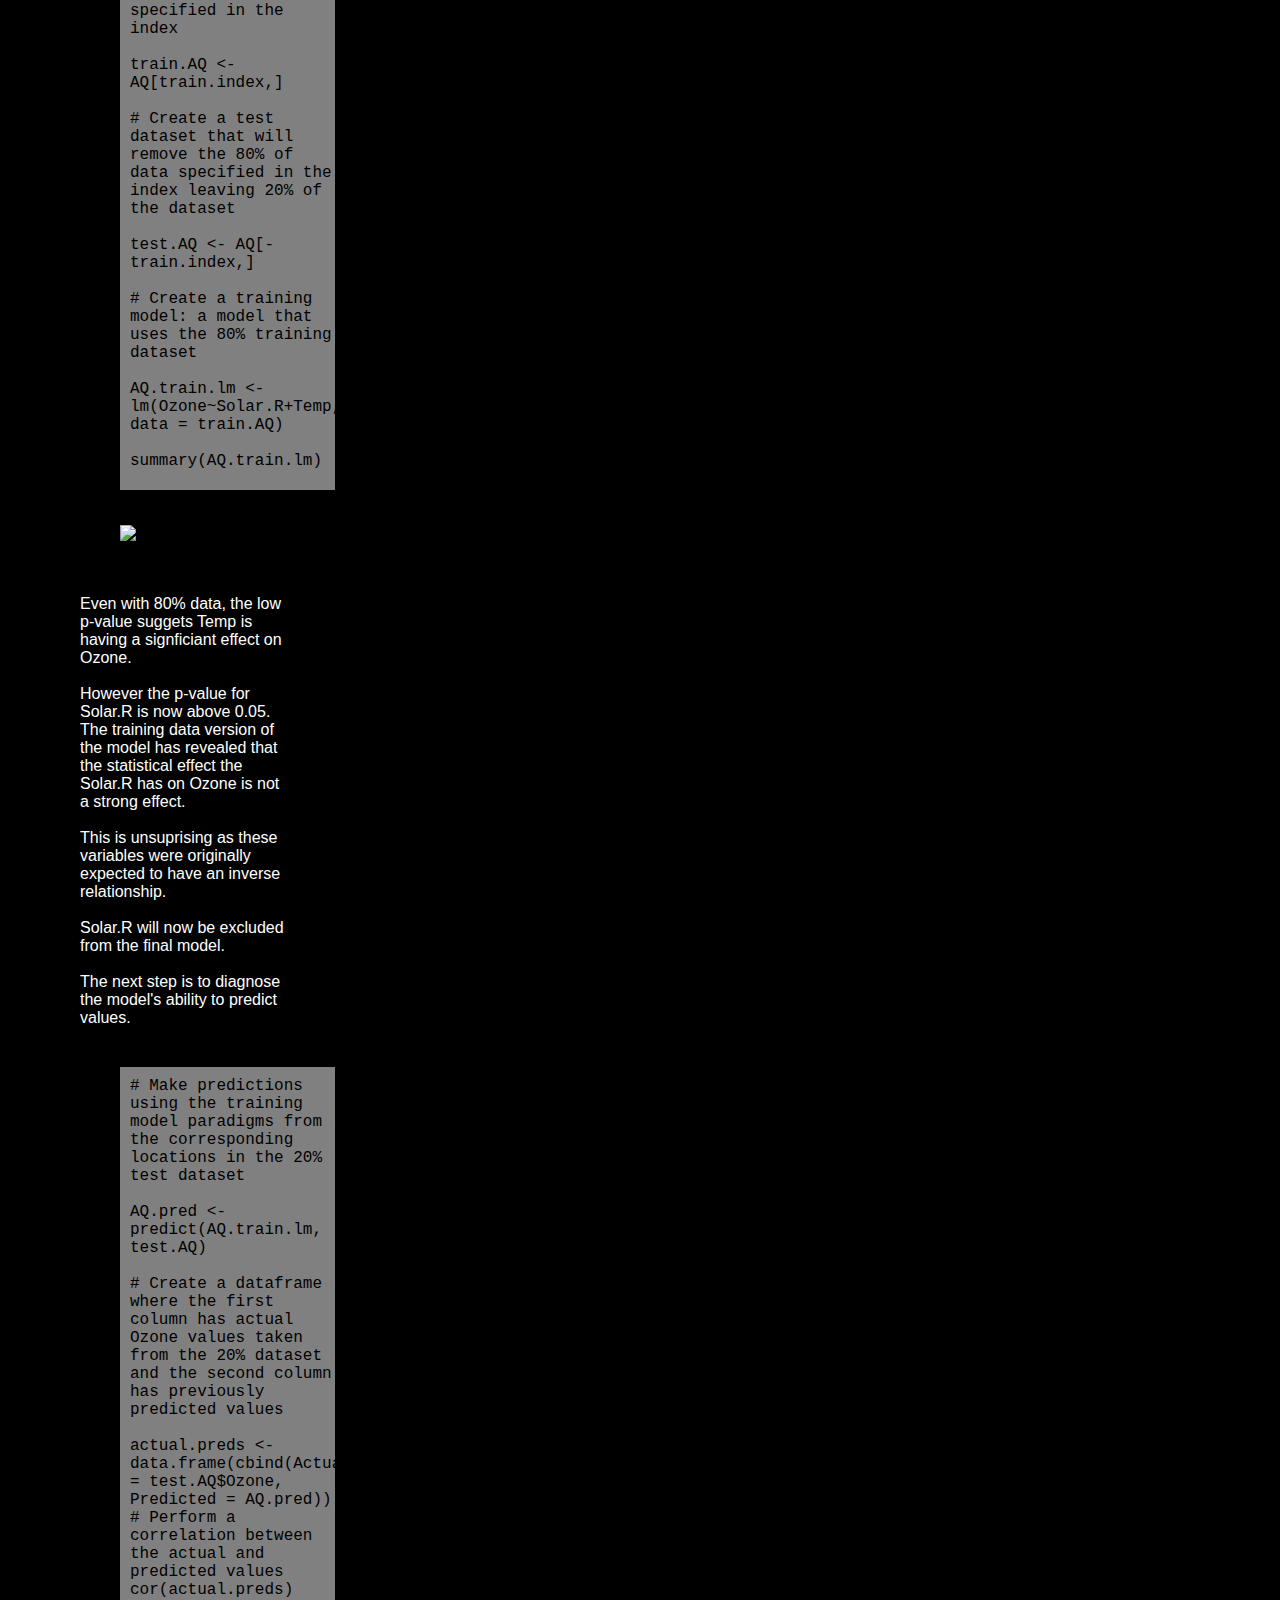
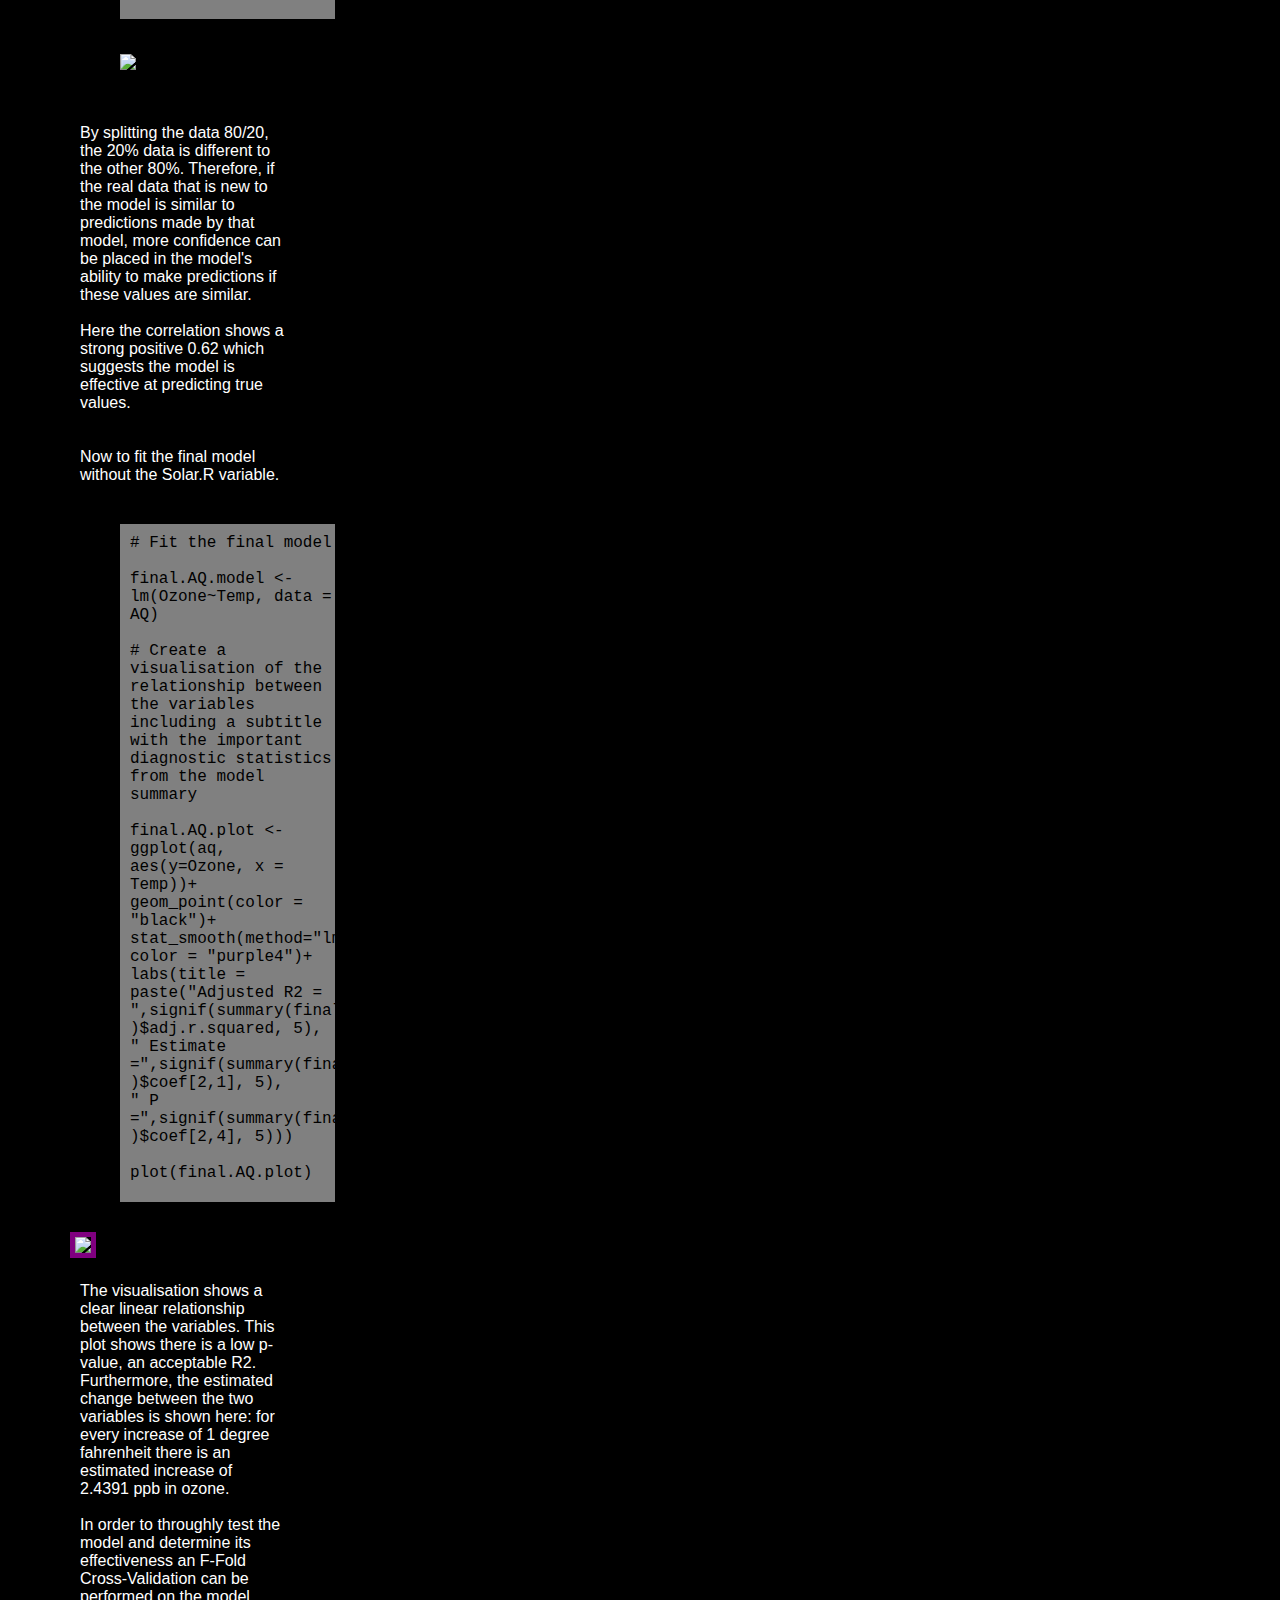
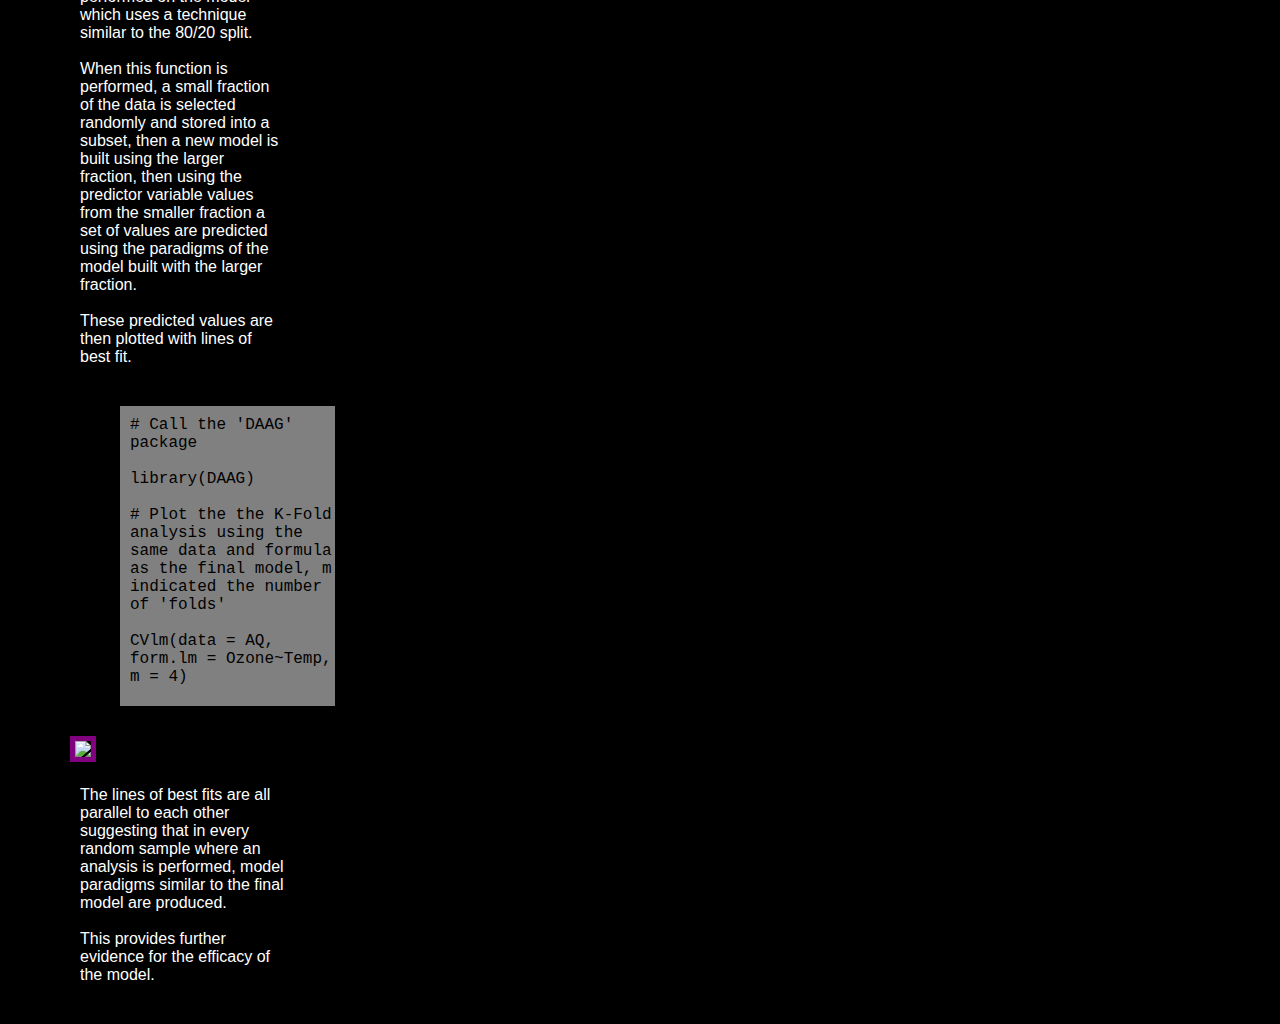
==== commit c9136015: "attempt at fixing image" ====
--- a/project_1.html
+++ b/project_1.html
@@ -106,7 +106,7 @@
 
 
 
-YEAH YOU!!
+YEAH YOU 2
 
 
 <div class = "plot">
@@ -136,7 +136,7 @@
 xy.solar
 </div>
 
-<img src="C:\Users\jimmy\Documents\GitHub\JamesC845.github.io\xy.solar.PNG"
+<img src="https://jamesc845.github.io/images/xy.solar.png"
 alt"alternate text"
 width = ""
 height = ""
@@ -471,4 +471,4 @@
 </div>
 
 
-</body>+</body>
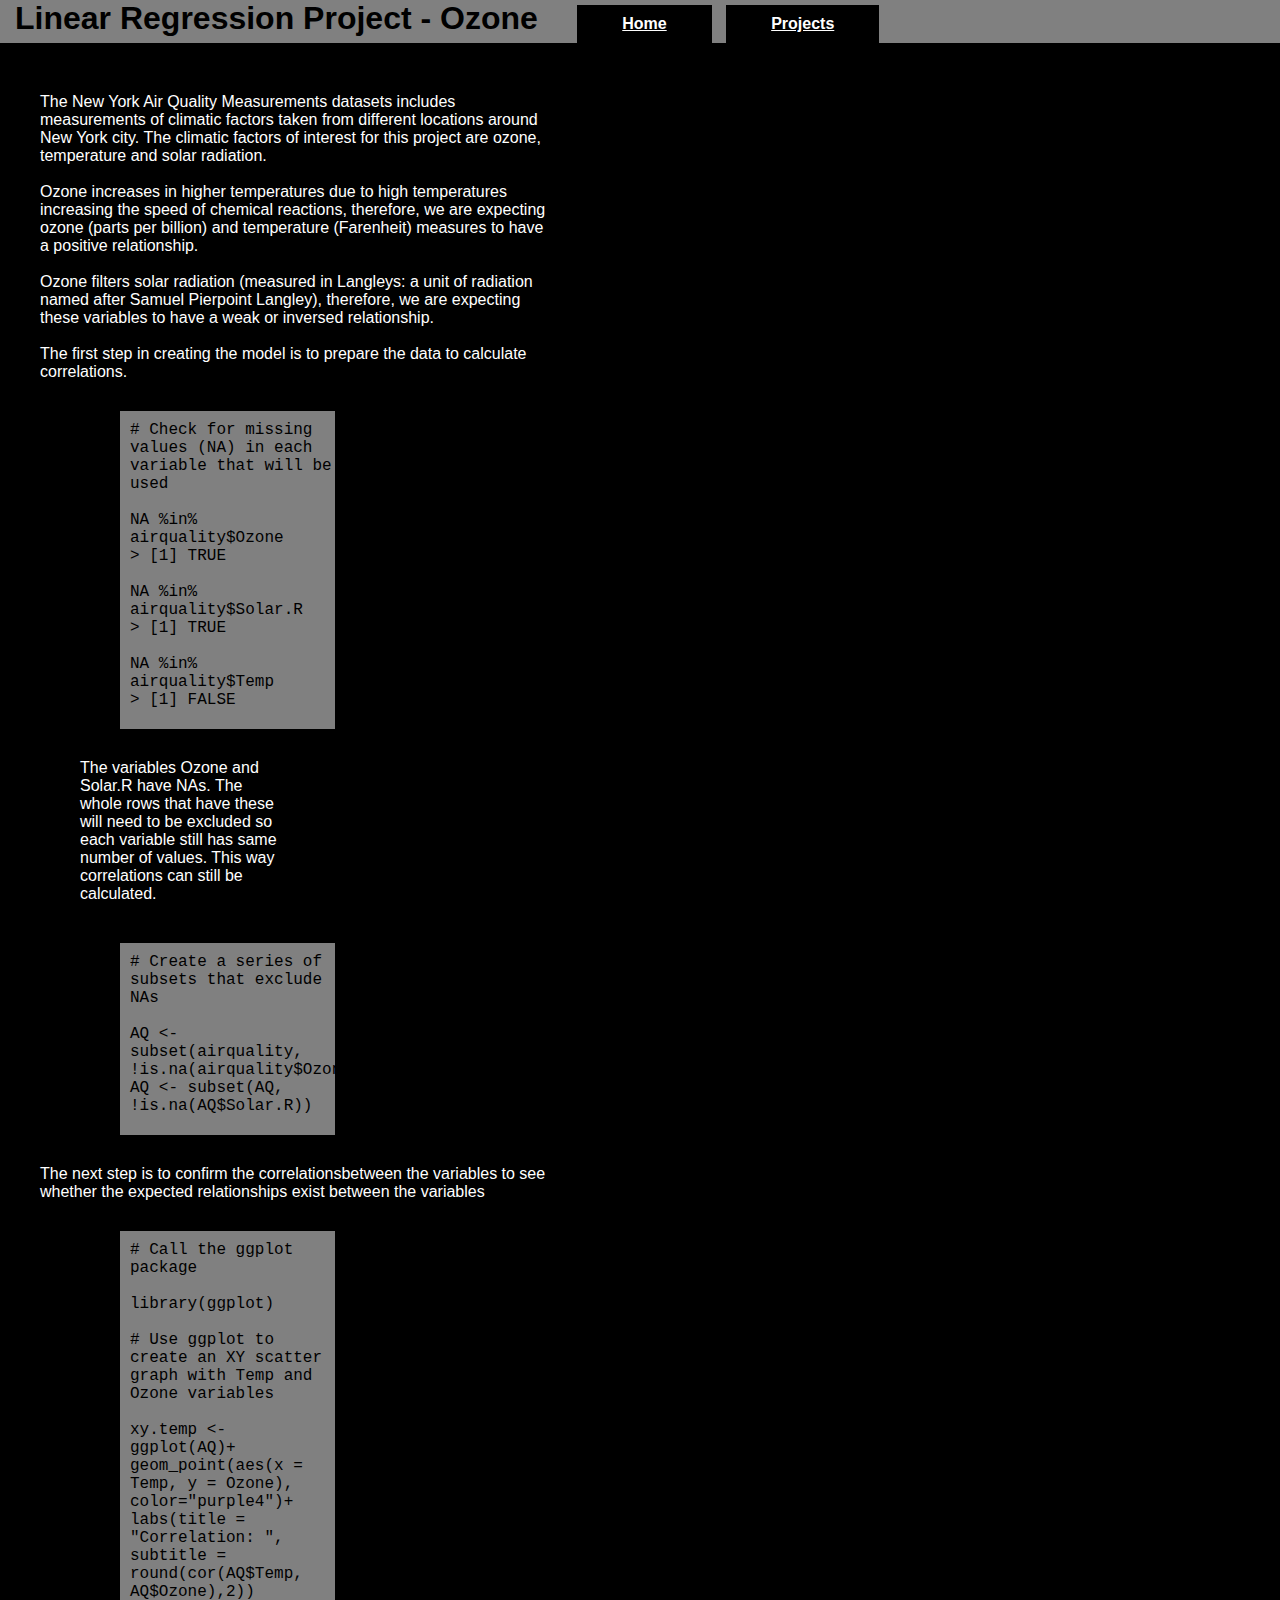
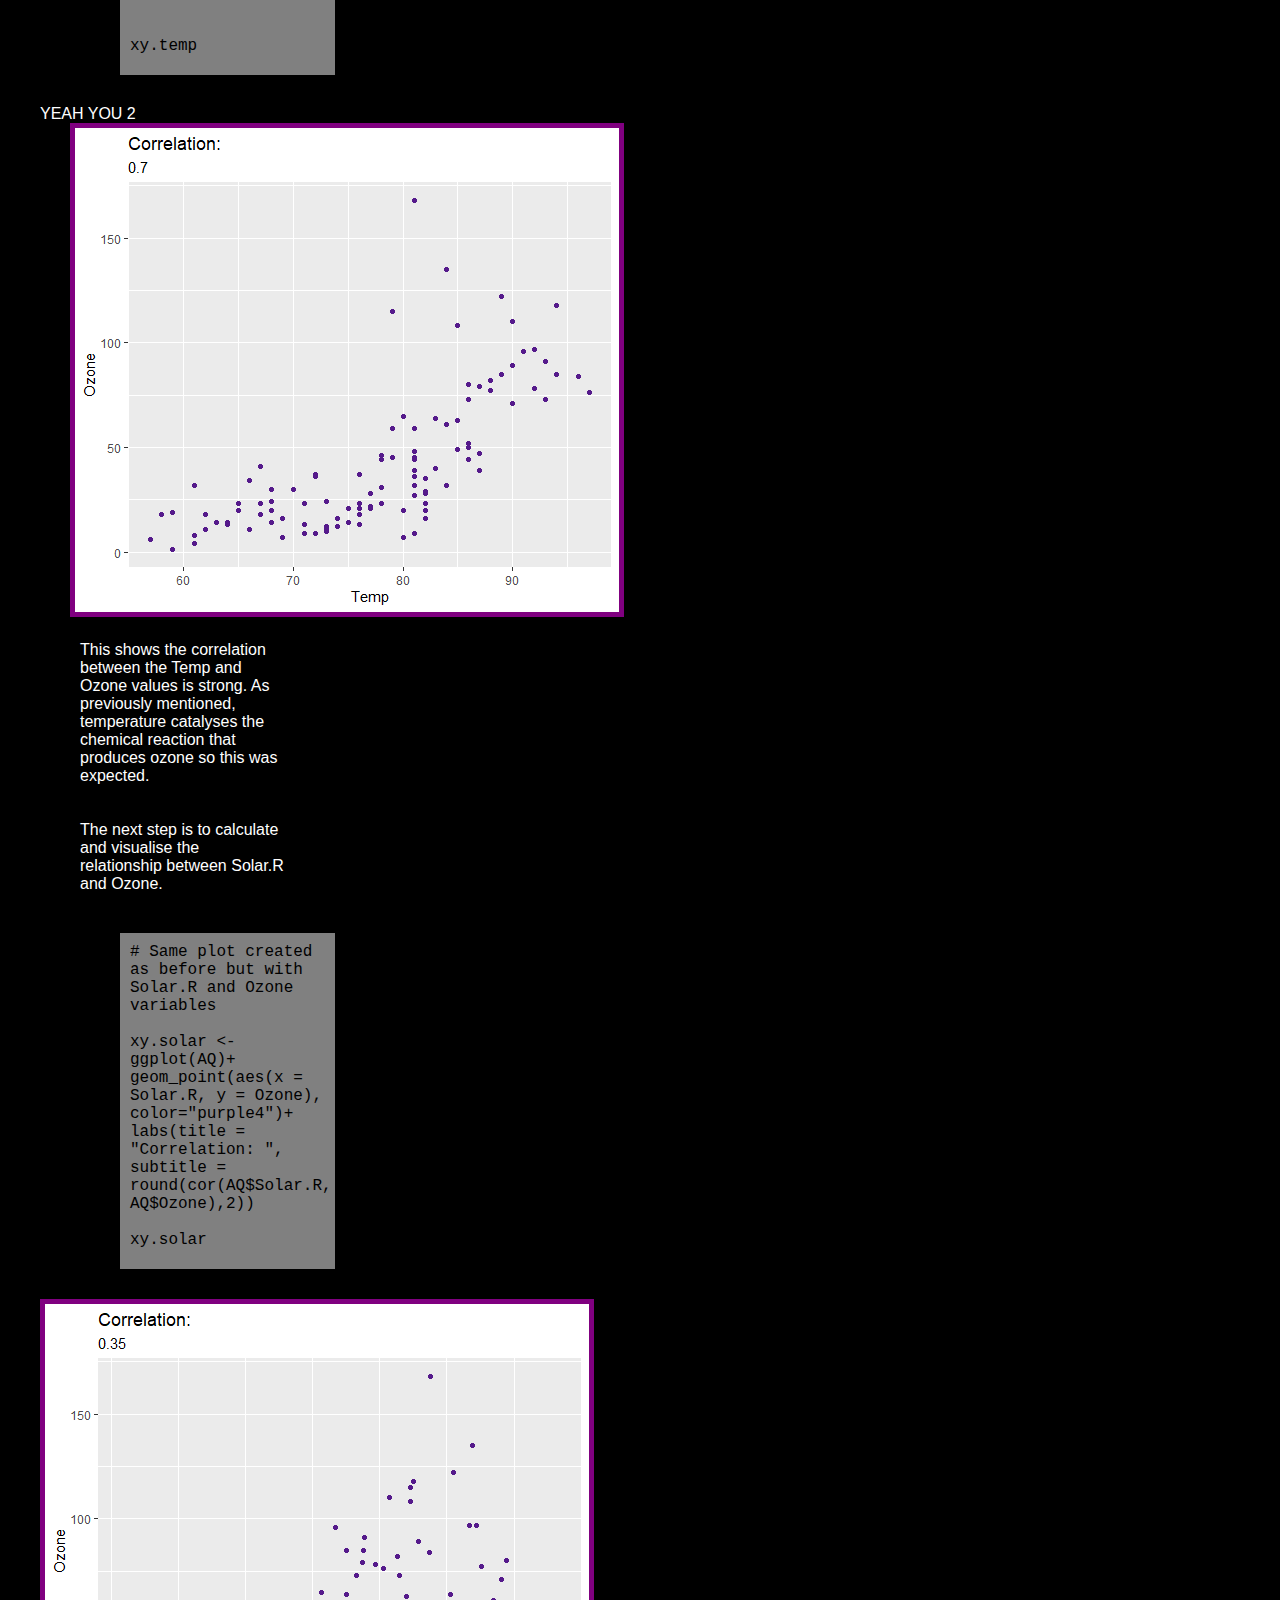
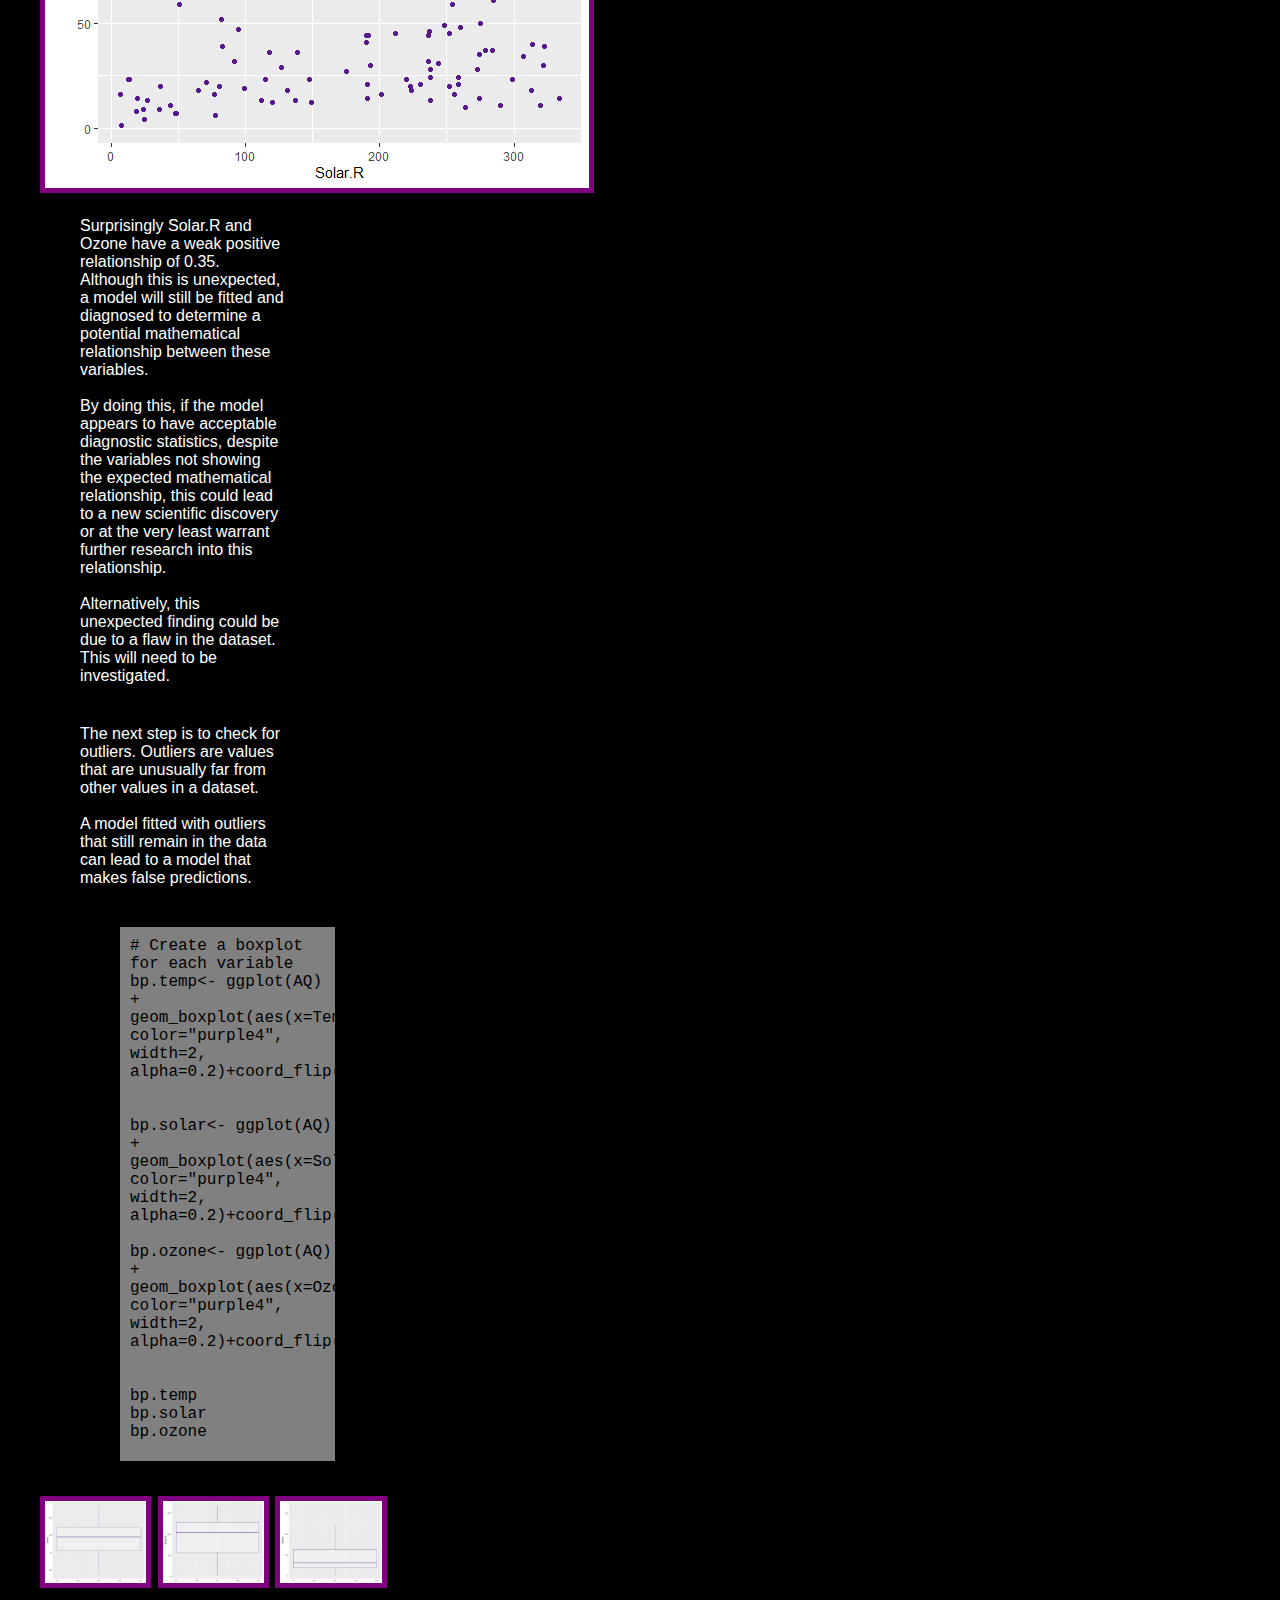
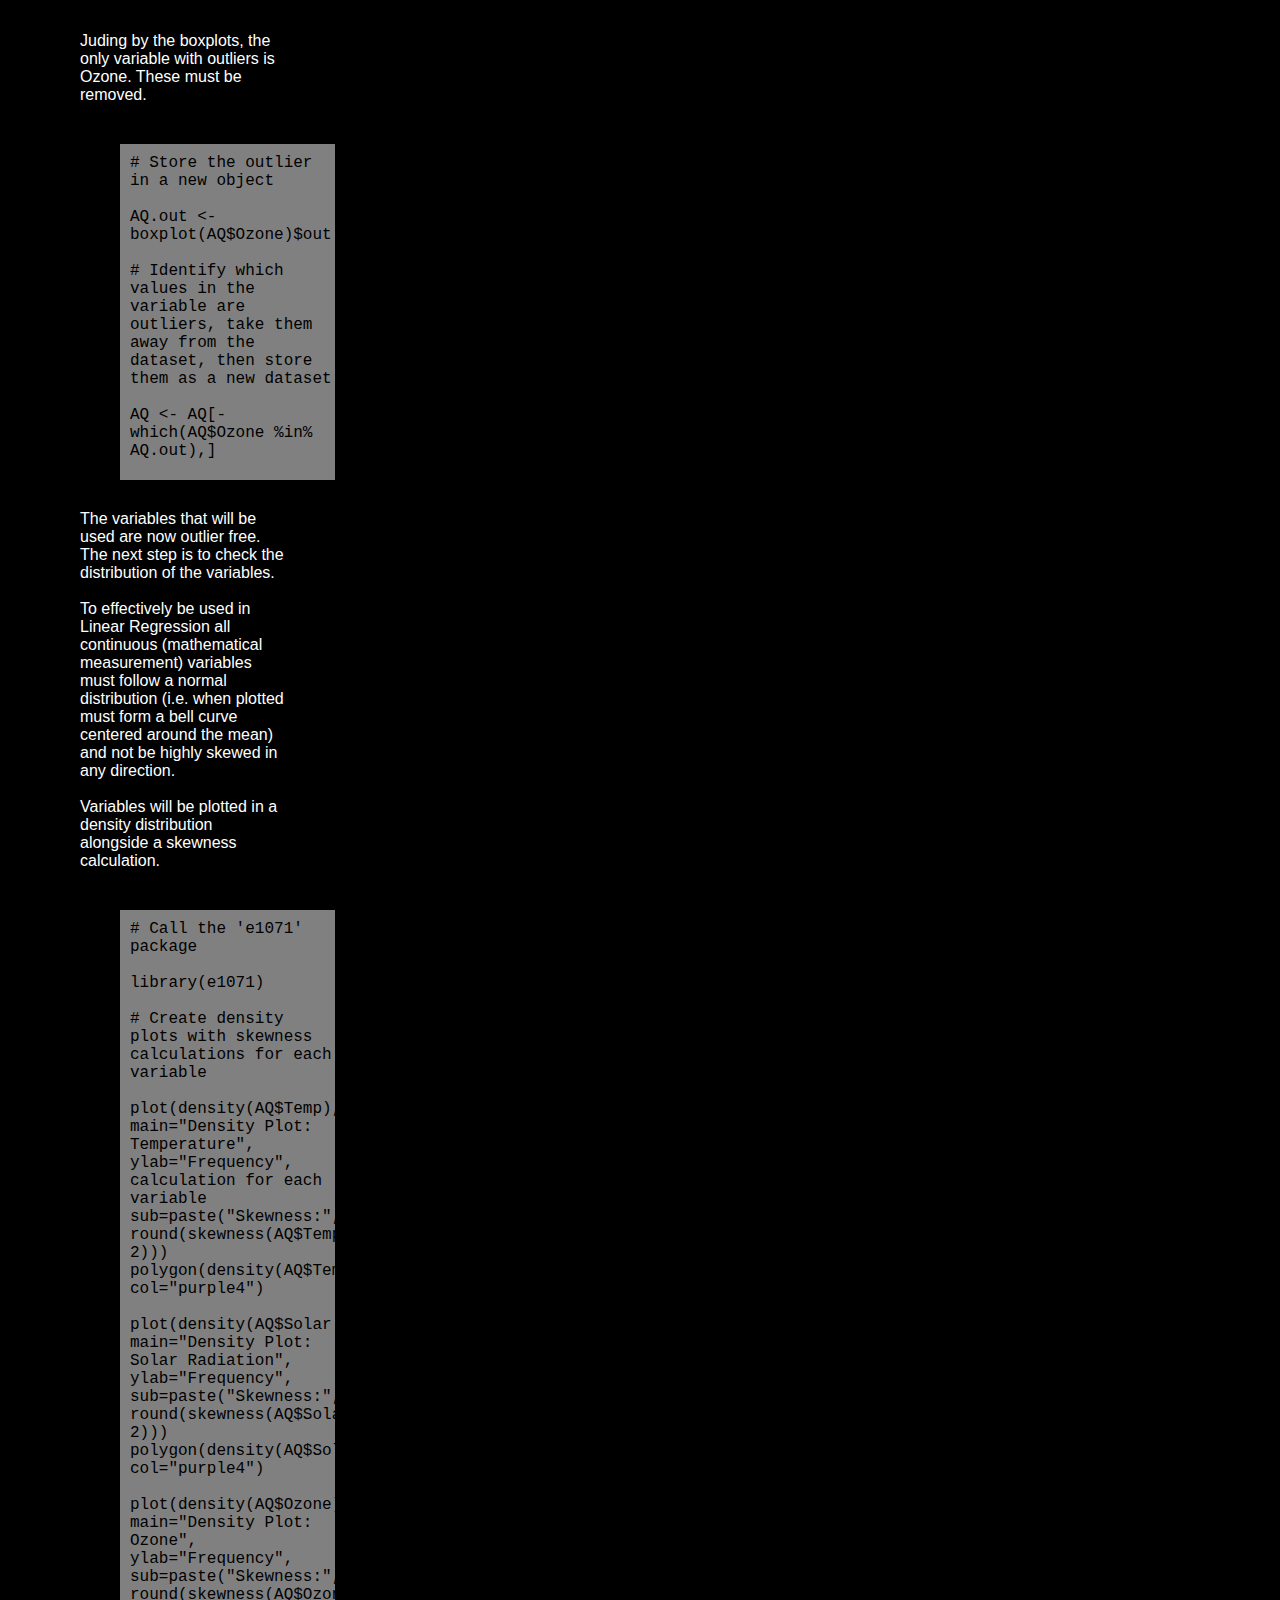
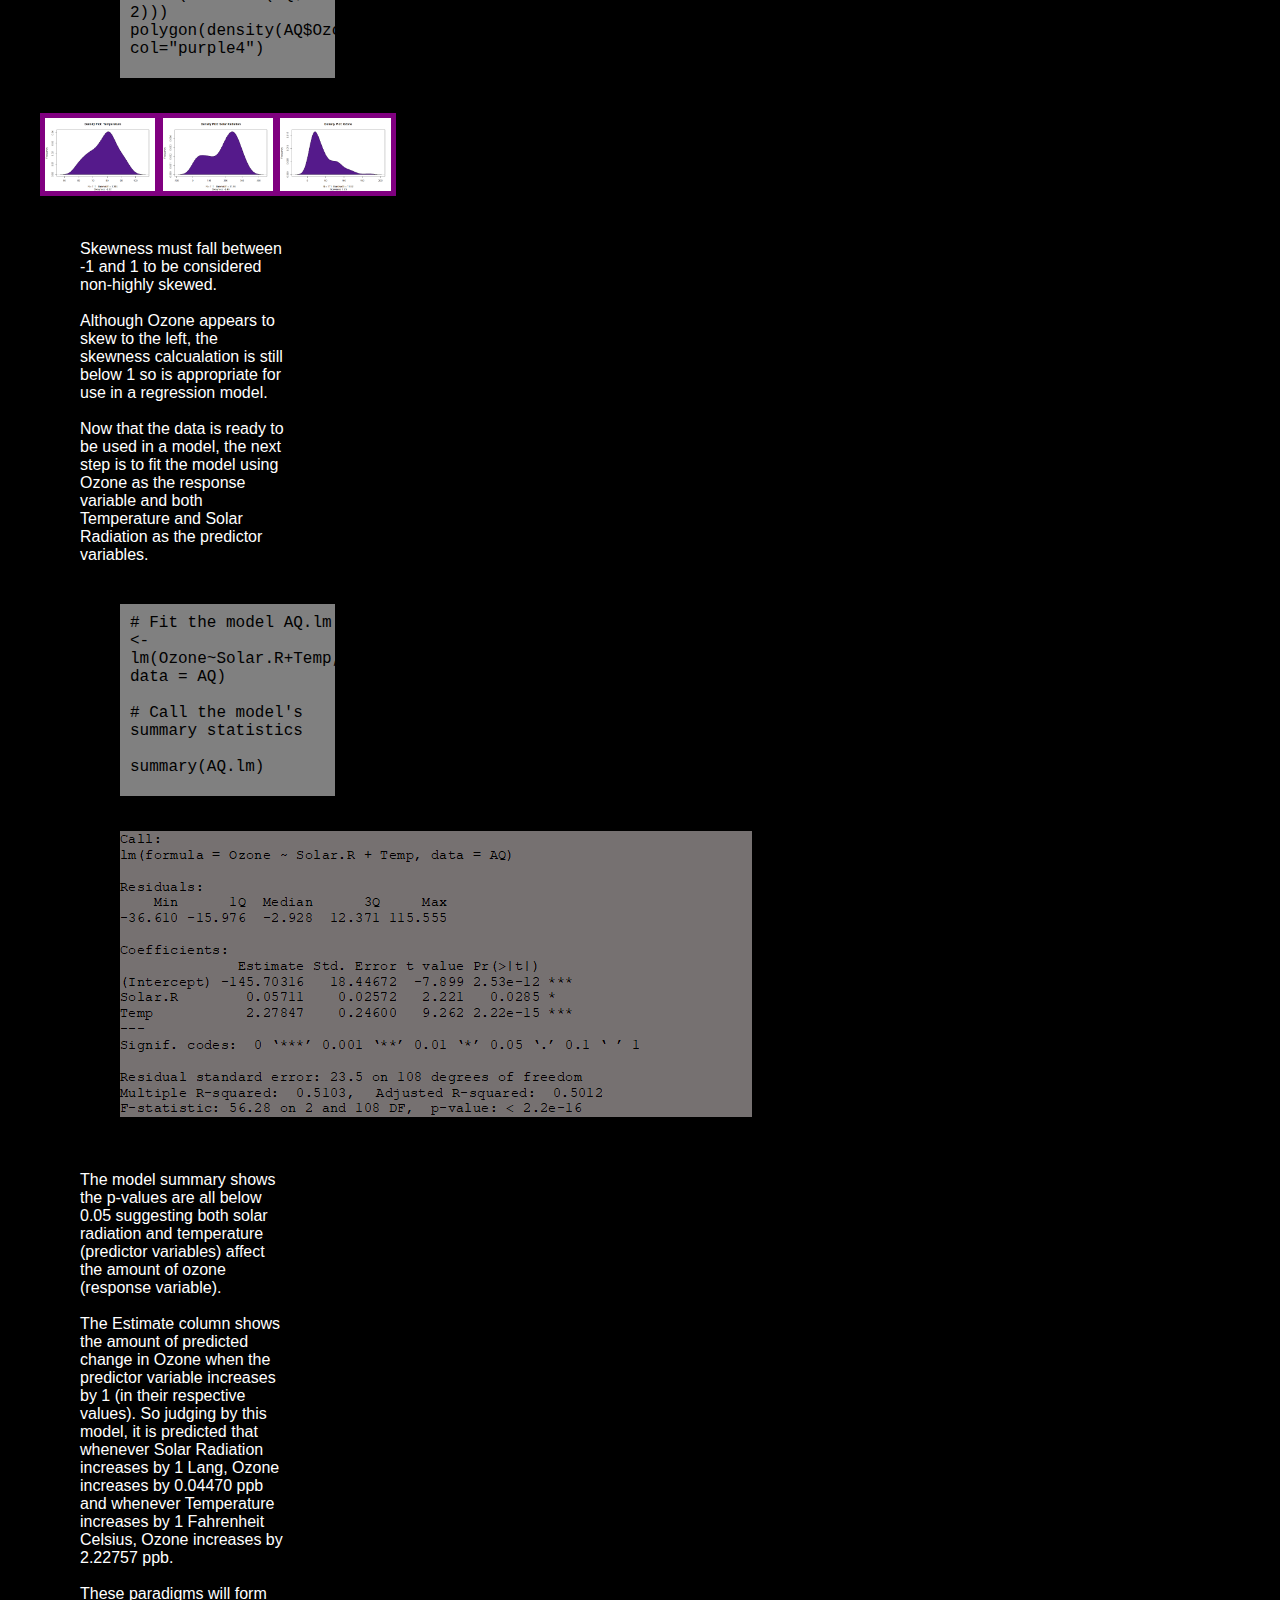
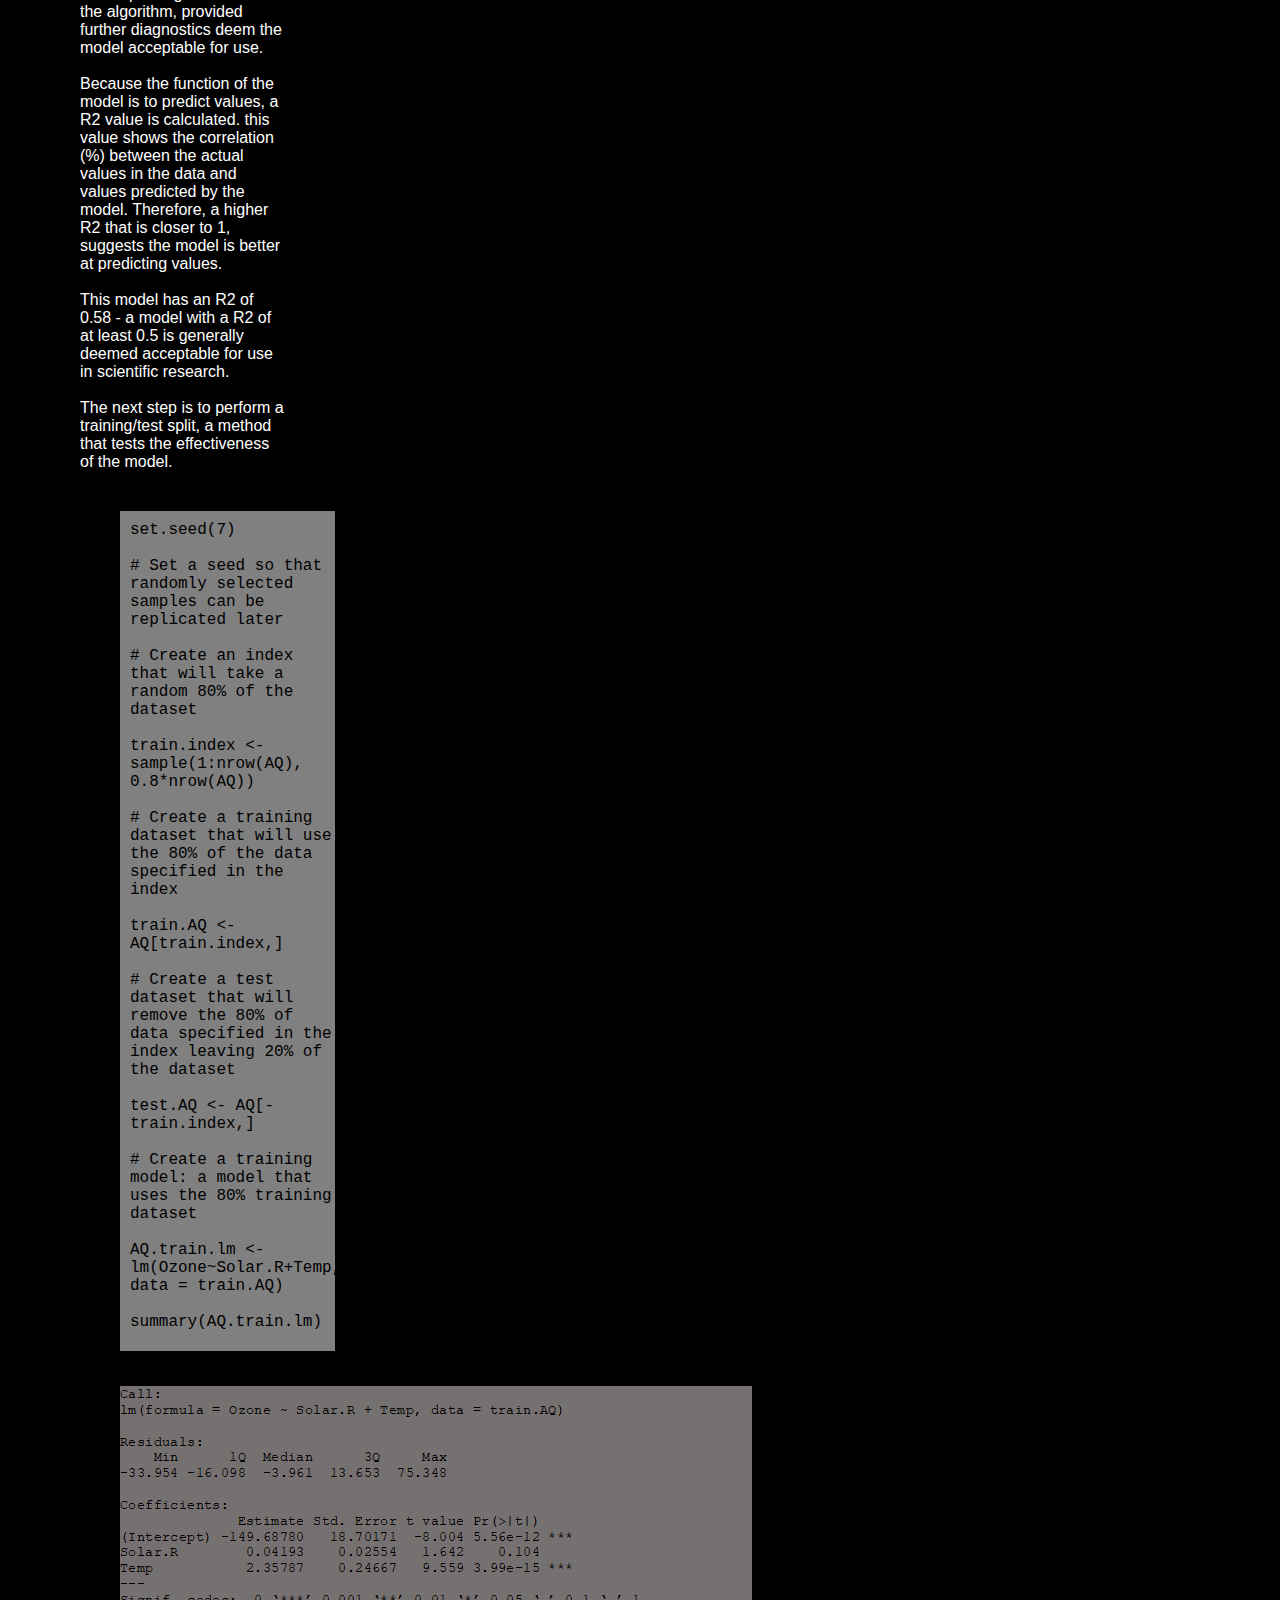
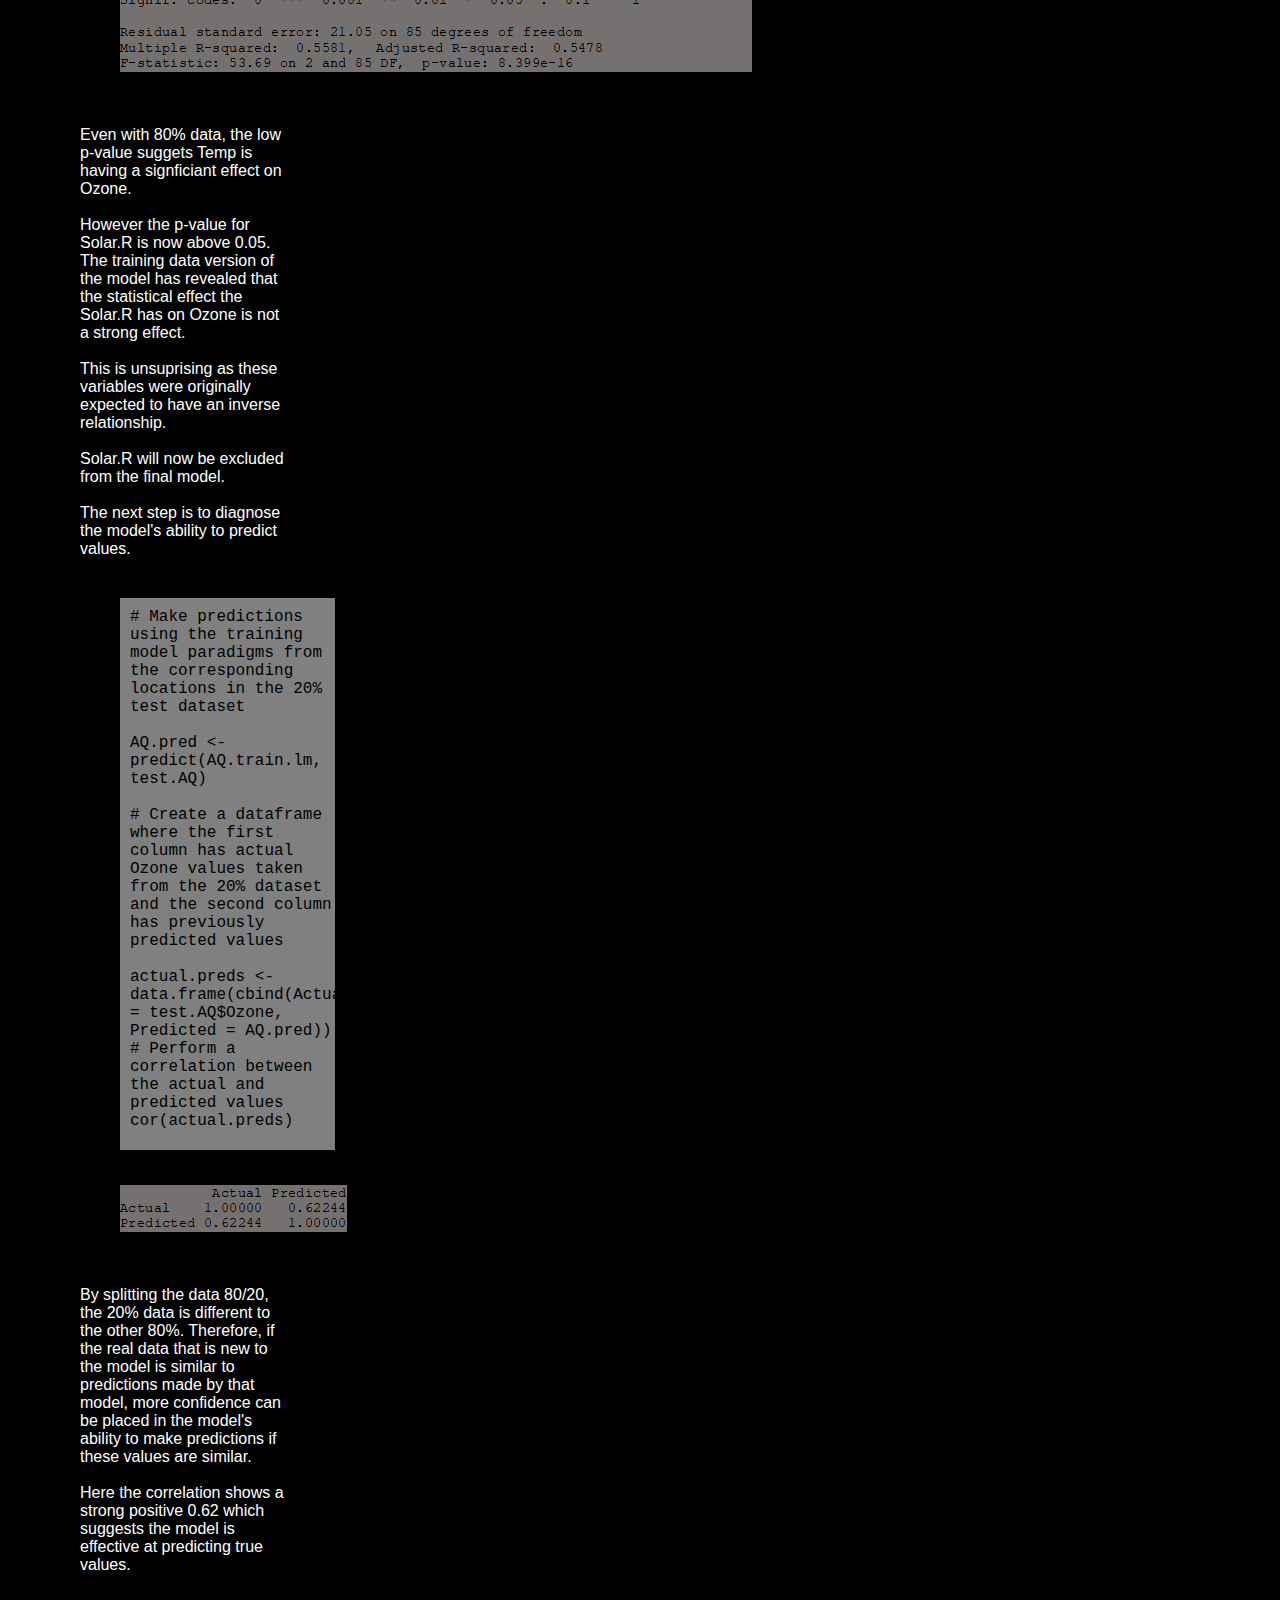
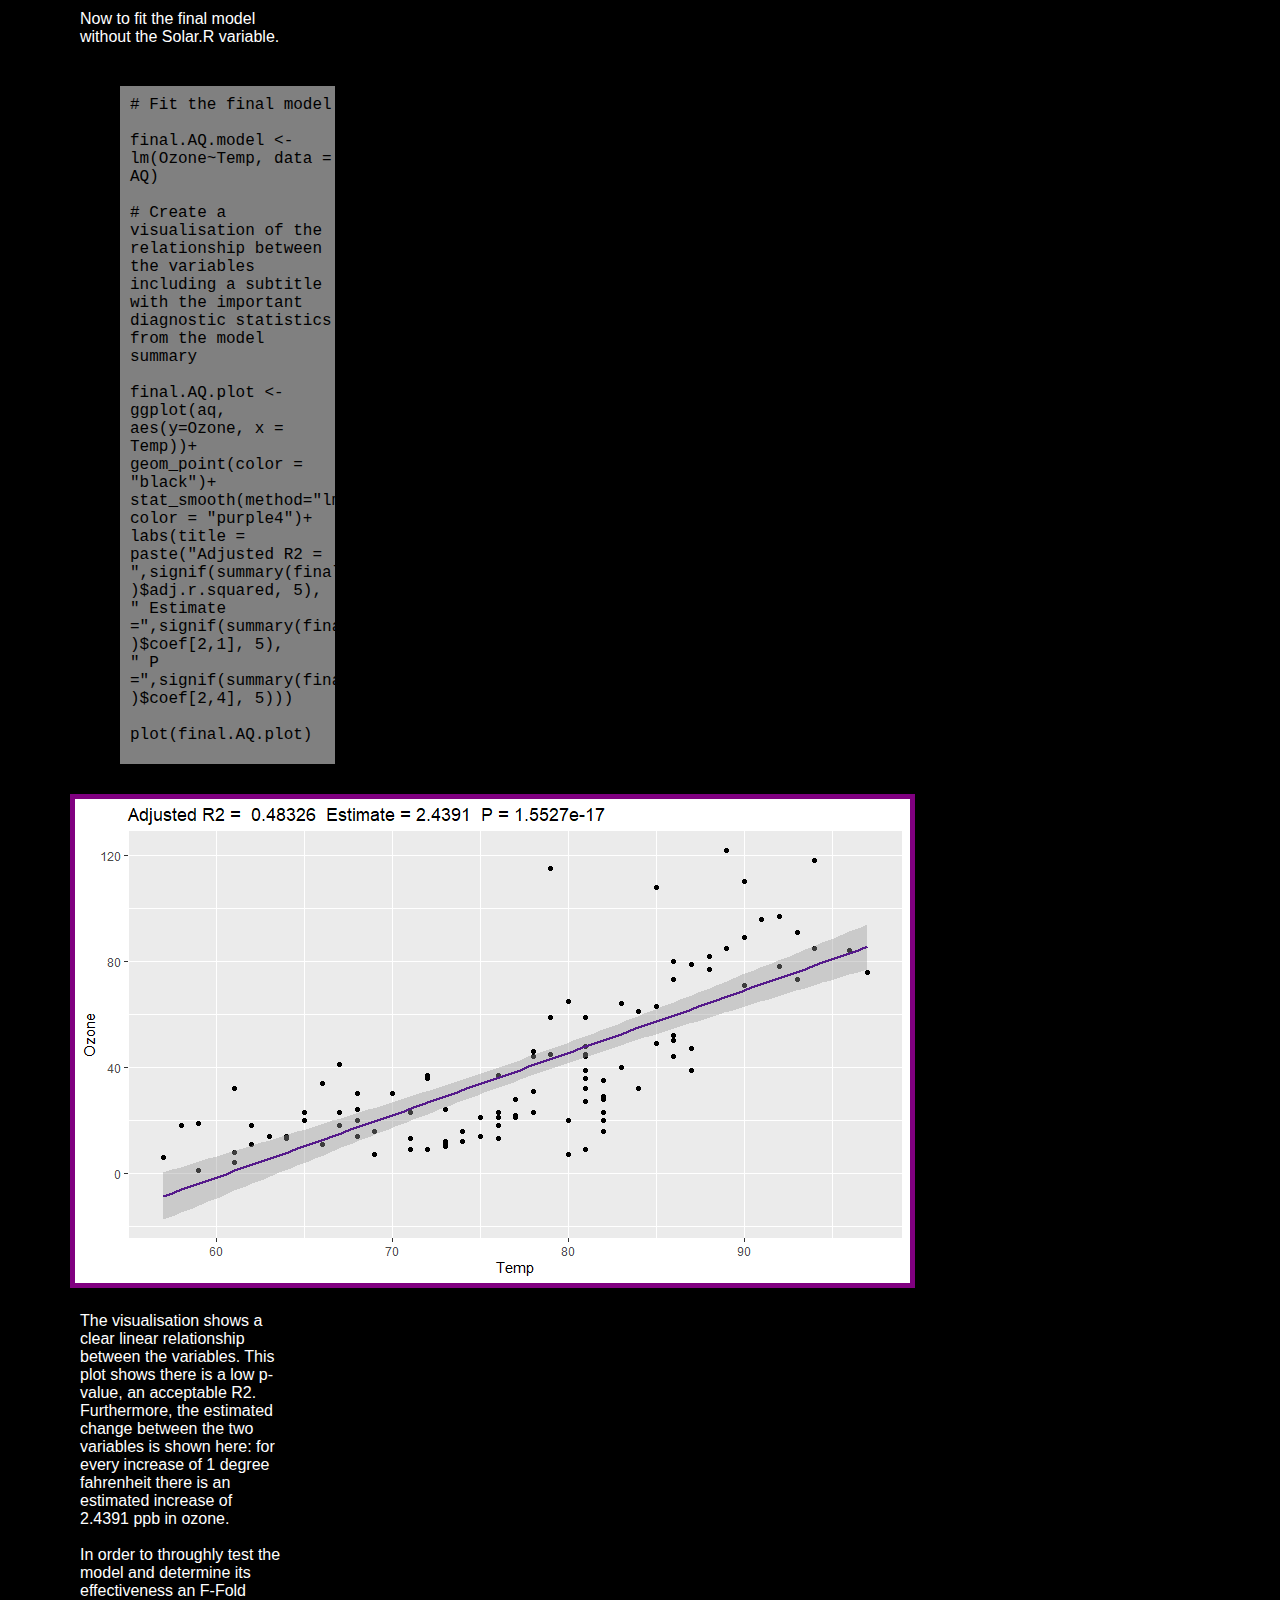
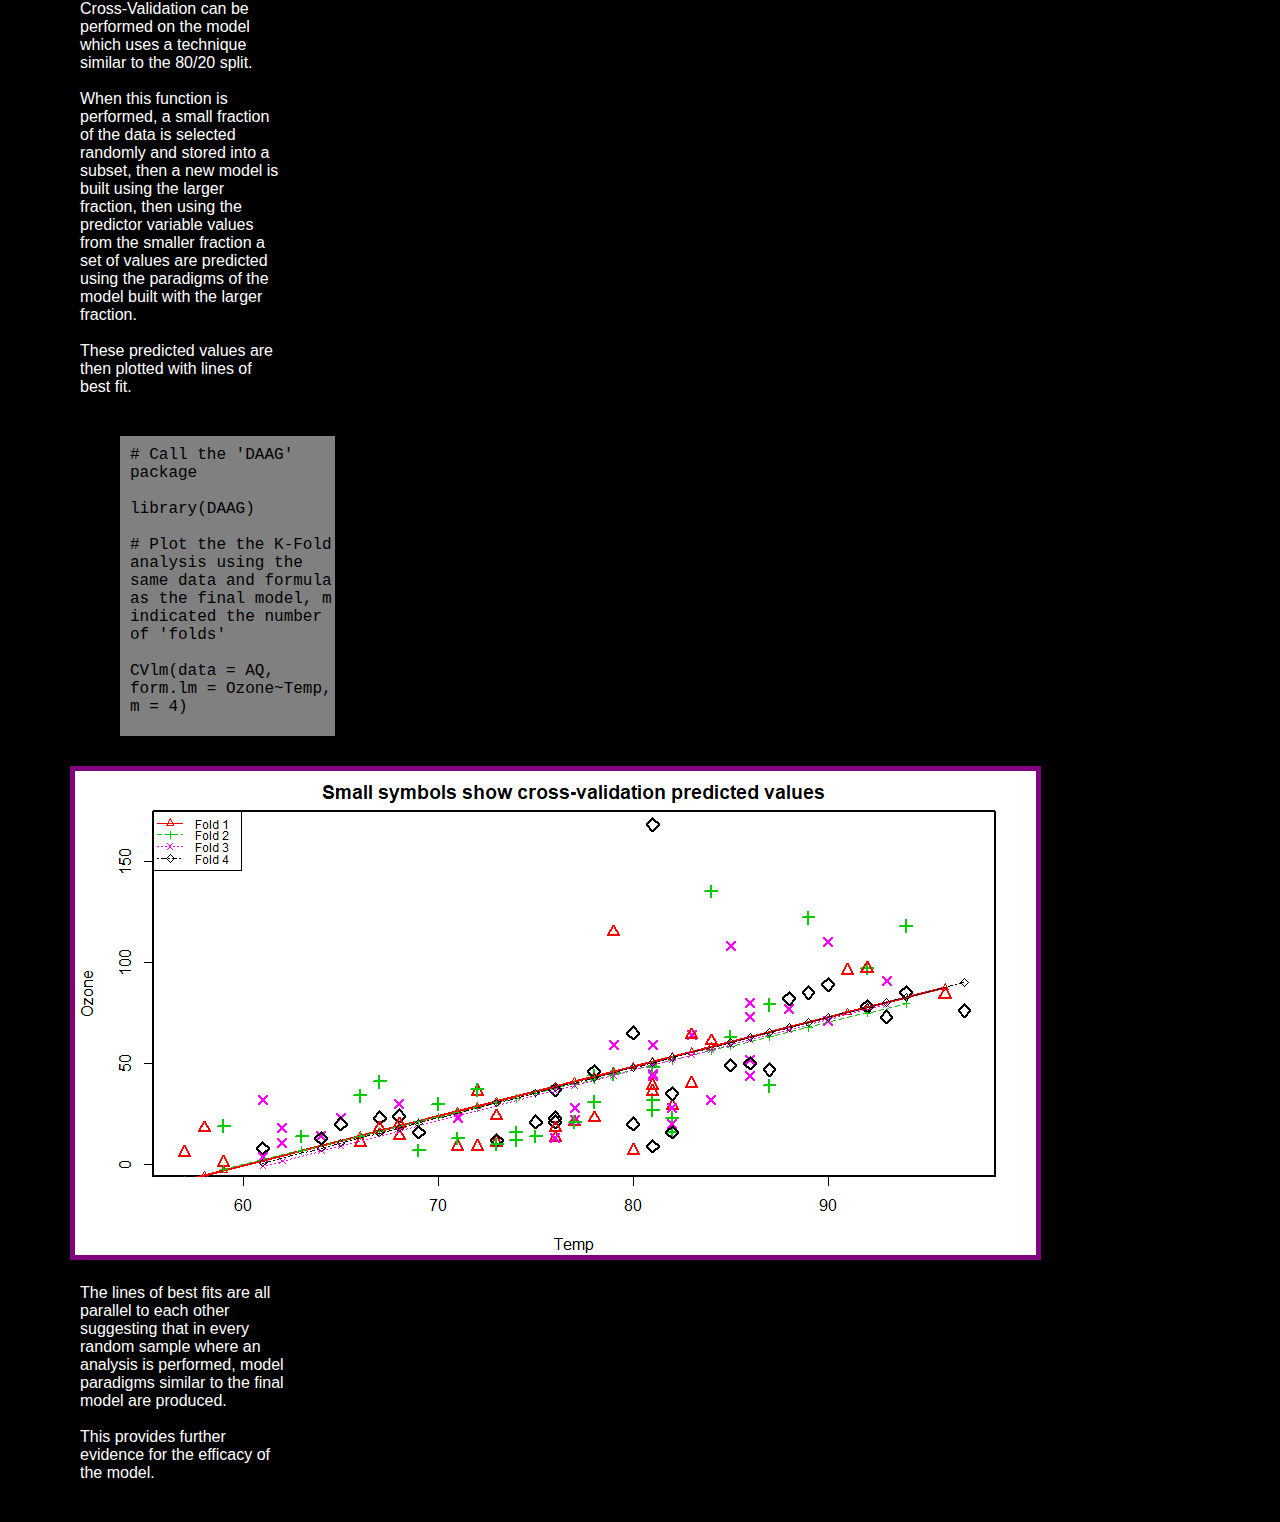
==== commit 43654e81: "Update project_1.html" ====
--- a/project_1.html
+++ b/project_1.html
@@ -110,7 +110,7 @@
 
 
 <div class = "plot">
-<img src="C:\Users\jimmy\Documents\GitHub\JamesC845.github.io\xy.temp.png"
+<img src="https://jamesc845.github.io/images/xy.temp.png"
 alt"alternate text"
 width = ""
 height = ""
@@ -196,7 +196,7 @@
 <div class = "row">
 
 	<div class = "column3">
-	<img src="C:\Users\jimmy\Documents\GitHub\JamesC845.github.io\bp.temp.png"
+	<img src="https://jamesc845.github.io/images/bp.temp.png"
 alt"alternate text"
 width = "90%"
 height = ""
@@ -205,7 +205,7 @@
 	</div>
 
 	<div class = "column3">
-		<img src="C:\Users\jimmy\Documents\GitHub\JamesC845.github.io\bp.solar.png"
+		<img src="https://jamesc845.github.io/images/bp.solar.png"
 alt"alternate text"
 width = "90%"
 height = ""
@@ -214,7 +214,7 @@
 	</div>
 
 	<div class = "column3">
-		<img src="C:\Users\jimmy\Documents\GitHub\JamesC845.github.io\bp.ozone.png"
+		<img src="https://jamesc845.github.io/images/bp.ozone.png"
 alt"alternate text"
 width = "90%"
 height = ""
@@ -283,7 +283,7 @@
 <div class = "row">
 
 	<div class = "column3">
-	<img src="C:\Users\jimmy\Documents\GitHub\JamesC845.github.io\dens.temp.png"
+	<img src="https://jamesc845.github.io/images/dens.temp.png"
 alt"alternate text"
 width = "98%"
 height = ""
@@ -292,7 +292,7 @@
 	</div>
 
 	<div class = "column3">
-		<img src="C:\Users\jimmy\Documents\GitHub\JamesC845.github.io\dens.solar.png"
+		<img src="https://jamesc845.github.io/images/dens.solar.png"
 alt"alternate text"
 width = "98%"
 height = ""
@@ -301,7 +301,7 @@
 	</div>
 
 	<div class = "column3">
-		<img src="C:\Users\jimmy\Documents\GitHub\JamesC845.github.io\dens.ozone.png"
+		<img src="https://jamesc845.github.io/images/dens.ozone.png"
 alt"alternate text"
 width = "98%"
 height = ""
@@ -333,7 +333,7 @@
 
 
 <div class = "routput">
-		<img src="C:\Users\jimmy\Documents\GitHub\JamesC845.github.io\summary(AQ.lm).png">
+		<img src="https://jamesc845.github.io/images/summary(AQ.lm).png">
 </div>
 
 
@@ -374,7 +374,7 @@
 </div>
 
 <div class = "routput">
-		<img src="C:\Users\jimmy\Documents\GitHub\JamesC845.github.io\summary(AQ.train.lm).png">
+		<img src="https://jamesc845.github.io/images/summary(AQ.train.lm).png">
 </div>
 
 
@@ -399,7 +399,7 @@
 </div>
 
 <div class = "routput">
-		<img src="C:\Users\jimmy\Documents\GitHub\JamesC845.github.io\aq.actualpredicted.png">
+		<img src="https://jamesc845.github.io/images/aq.actualpredicted.png">
 </div>
 
 <div class = "tblock">
@@ -426,7 +426,7 @@
 
 
 <div class = "plot">
-<img src="C:\Users\jimmy\Documents\GitHub\JamesC845.github.io\final.AQ.plot.png"
+<img src="https://jamesc845.github.io/images/final.AQ.plot.png"
 alt"alternate text"
 width = ""
 height = ""
@@ -457,7 +457,7 @@
 
 
 <div class = "plot">
-<img src="C:\Users\jimmy\Documents\GitHub\JamesC845.github.io\CVlm(final).png"
+<img src="https://jamesc845.github.io/images/CVlm(final).png"
 alt"alternate text"
 width = ""
 height = ""
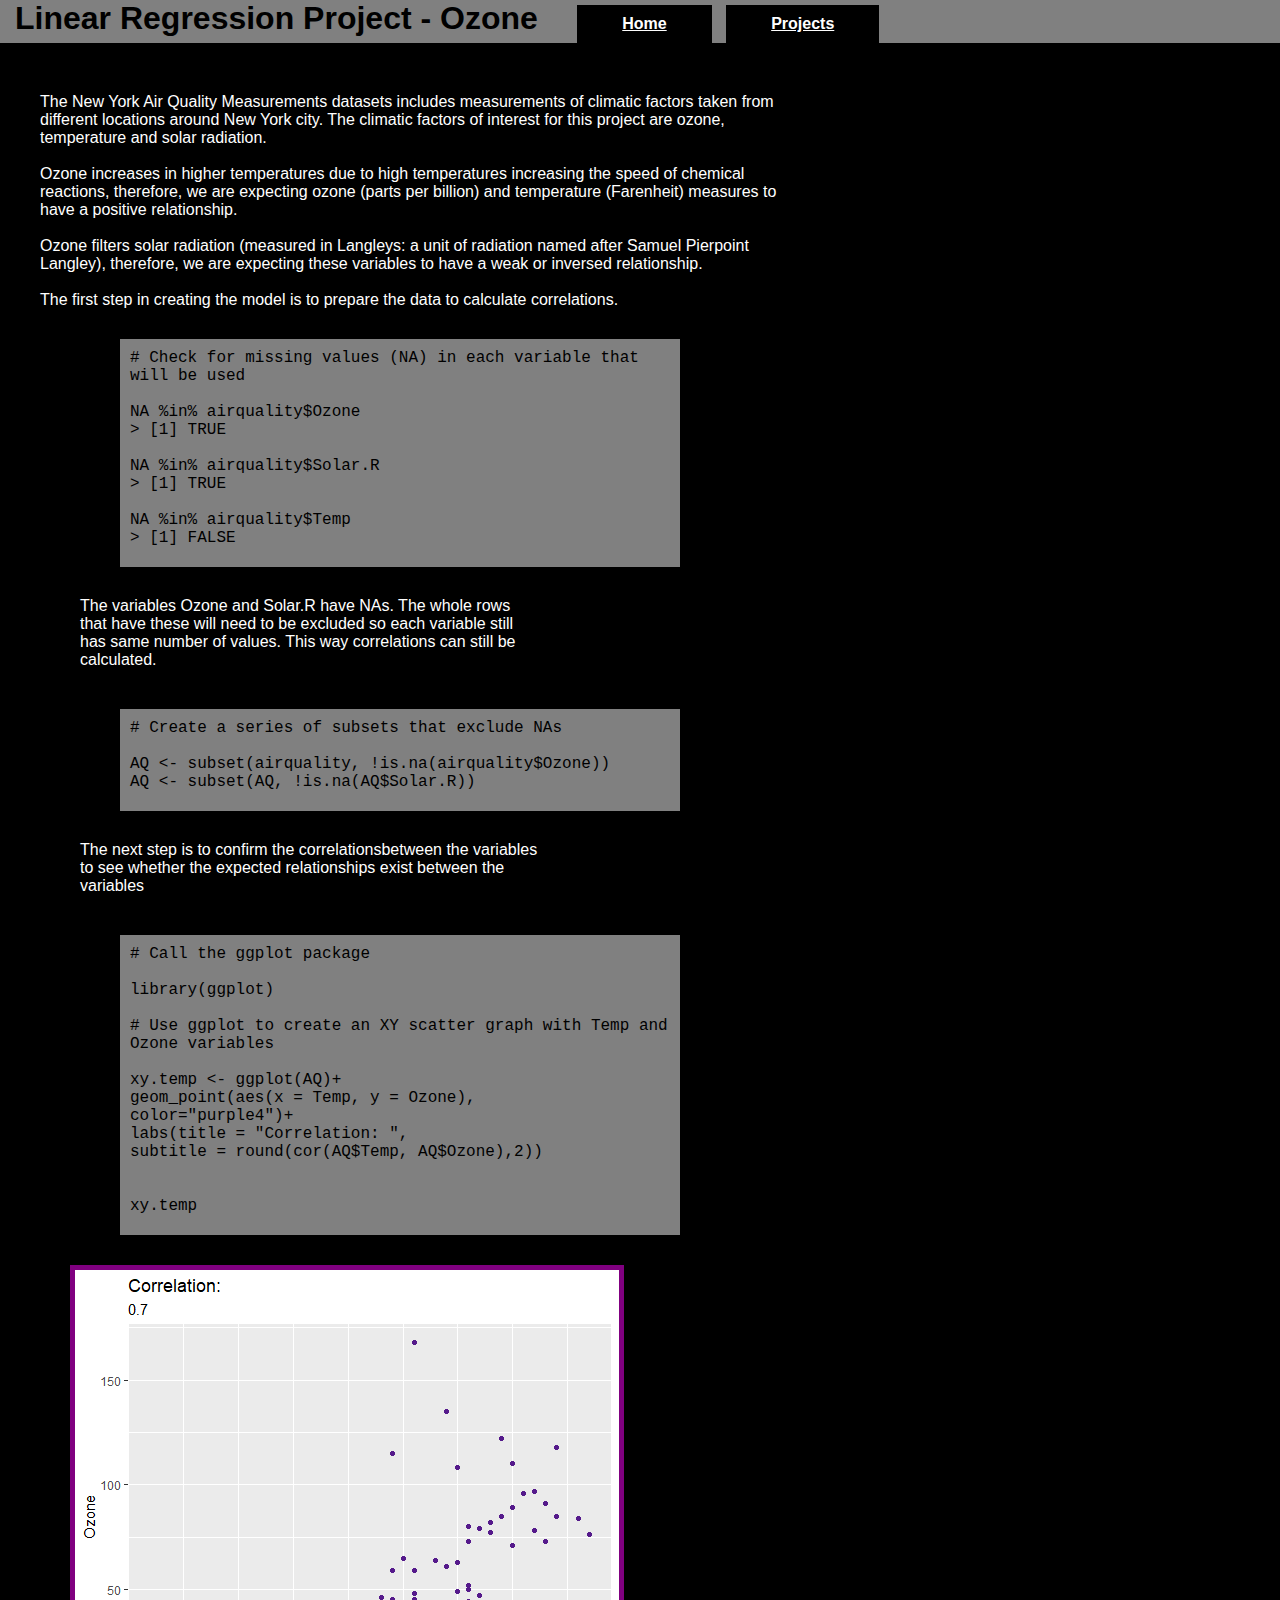
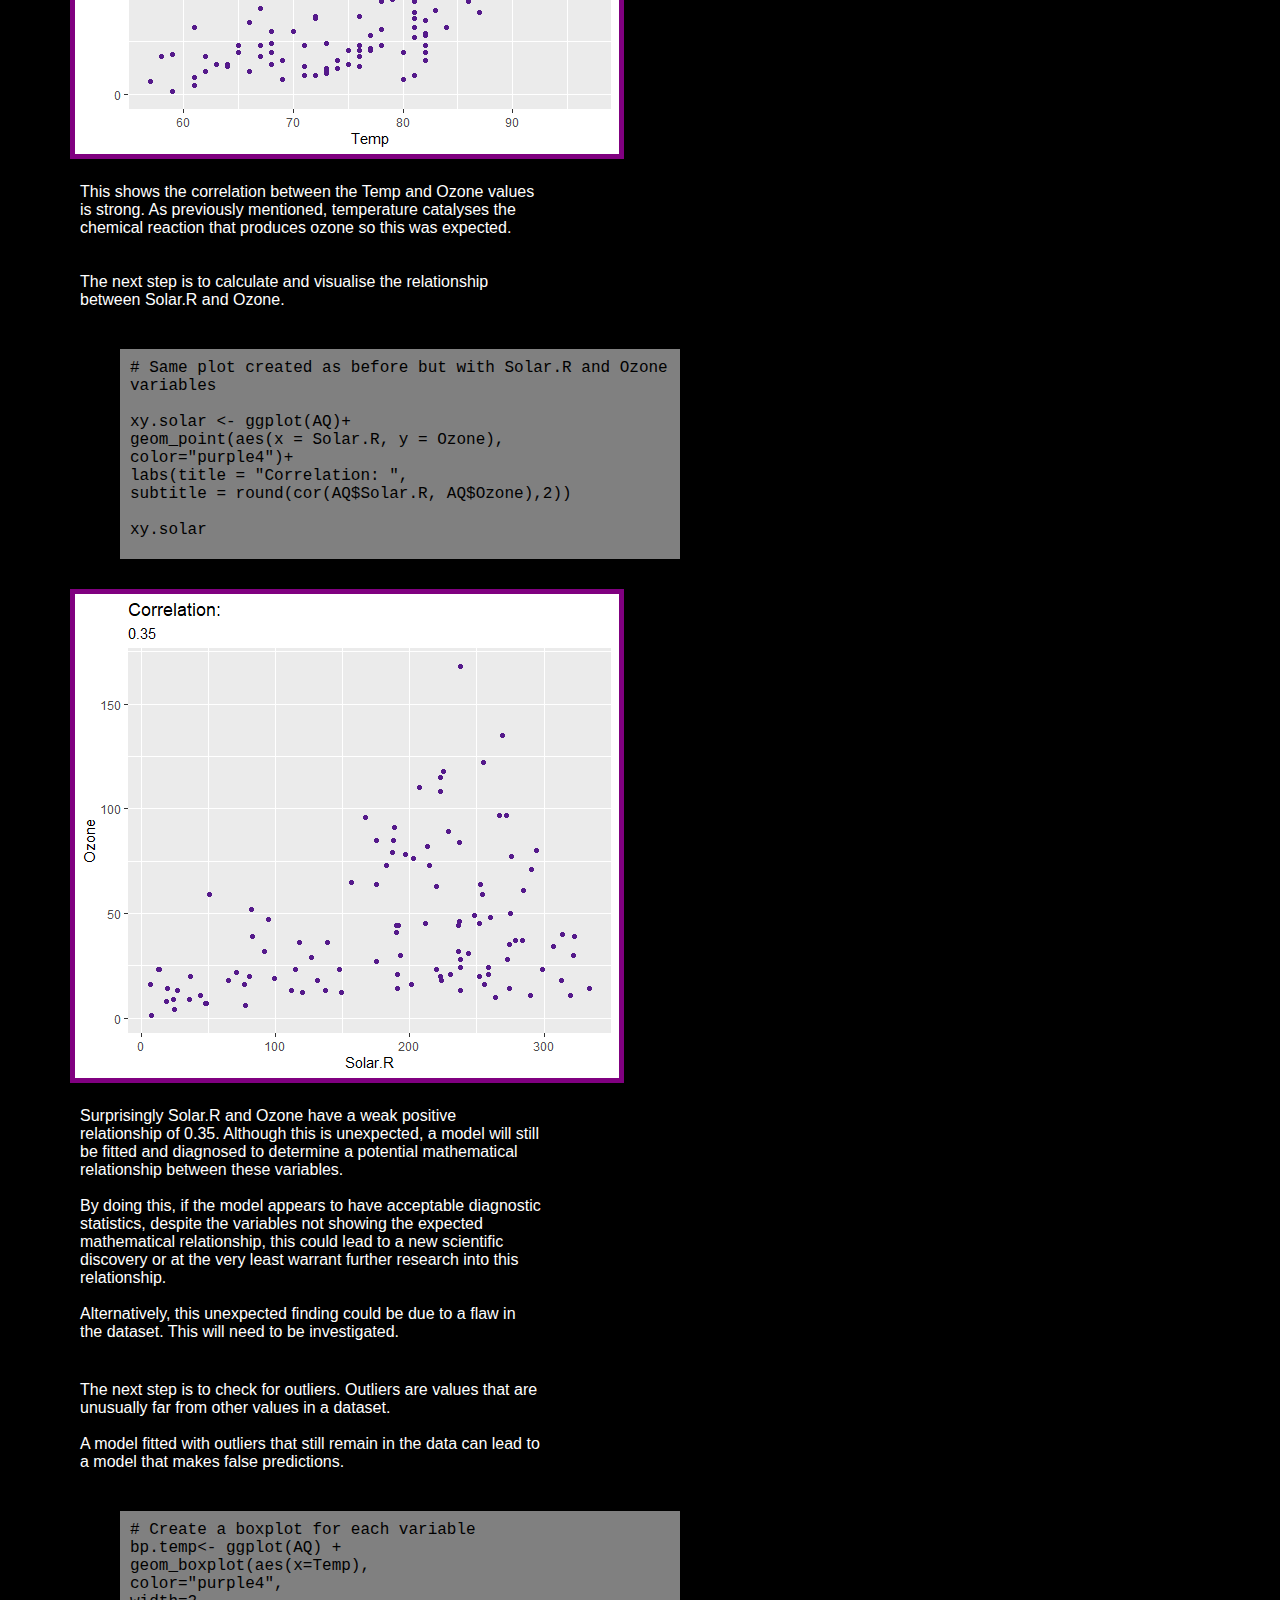
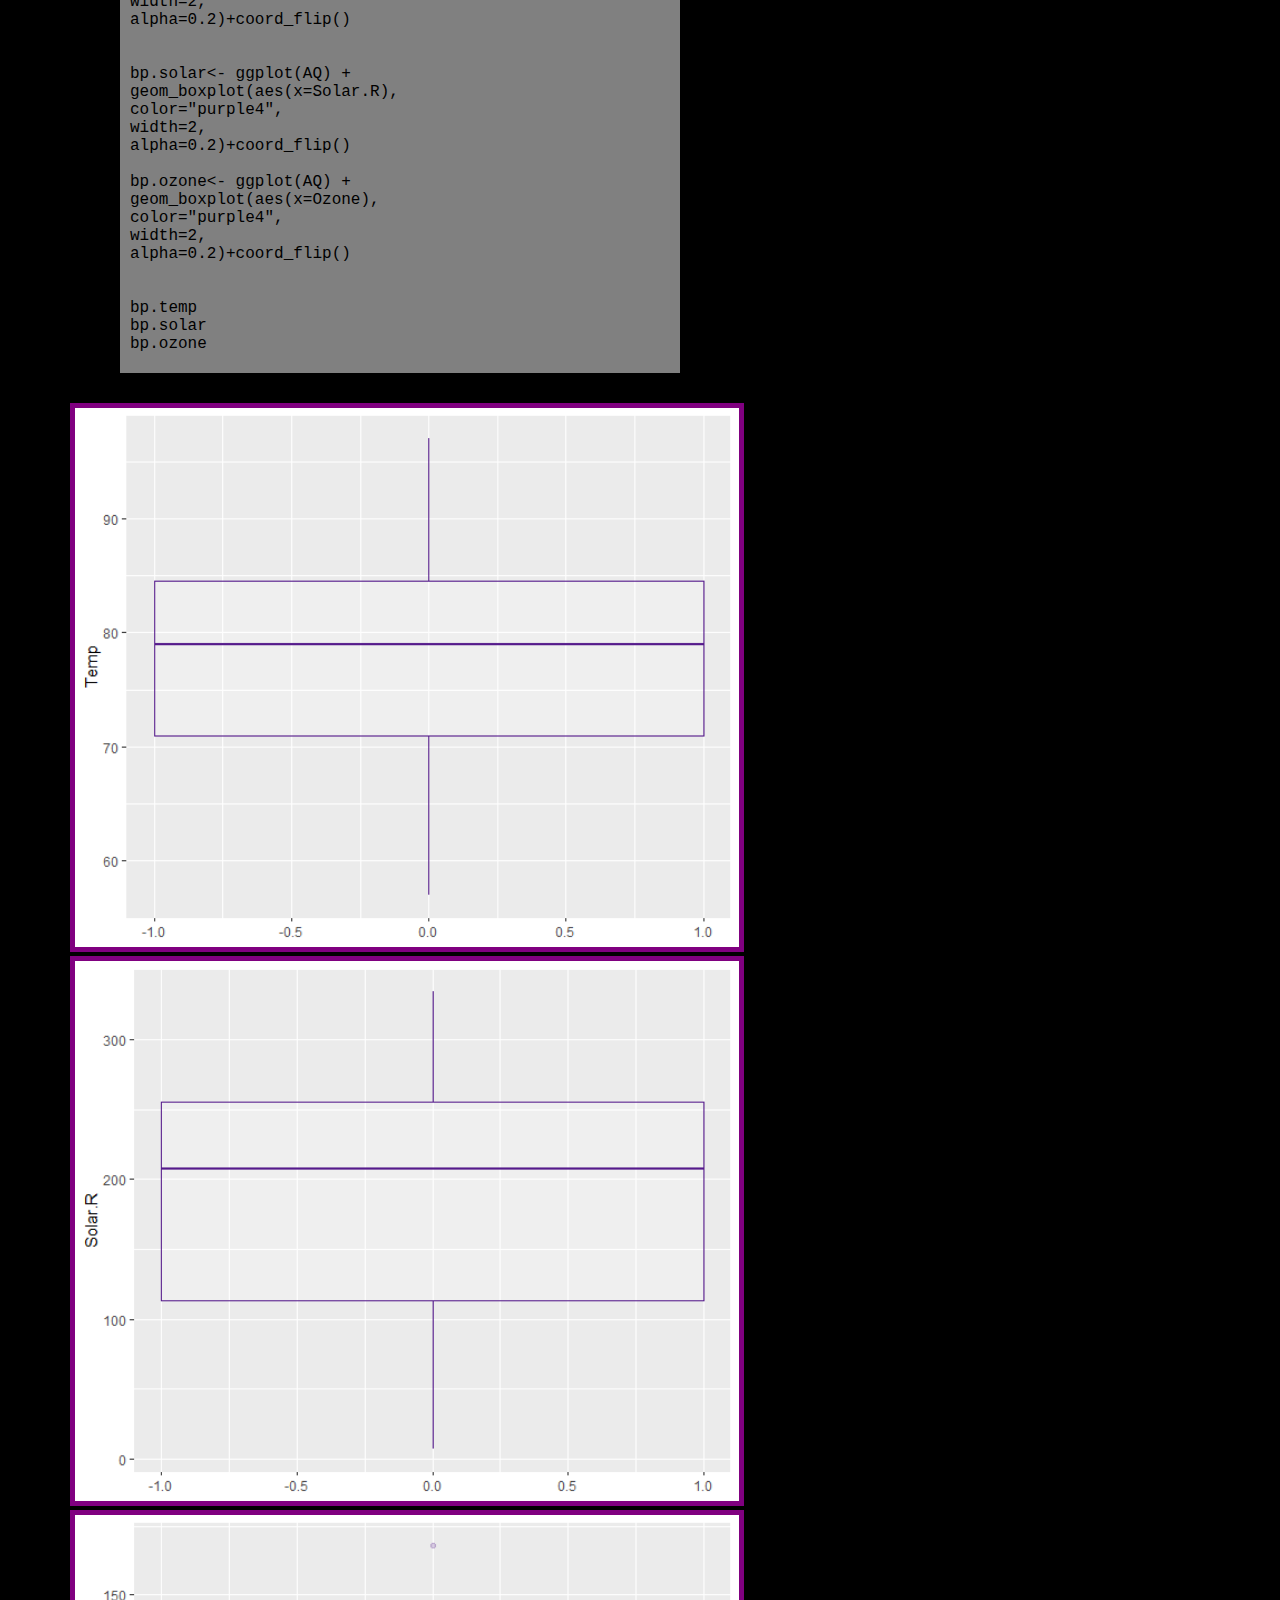
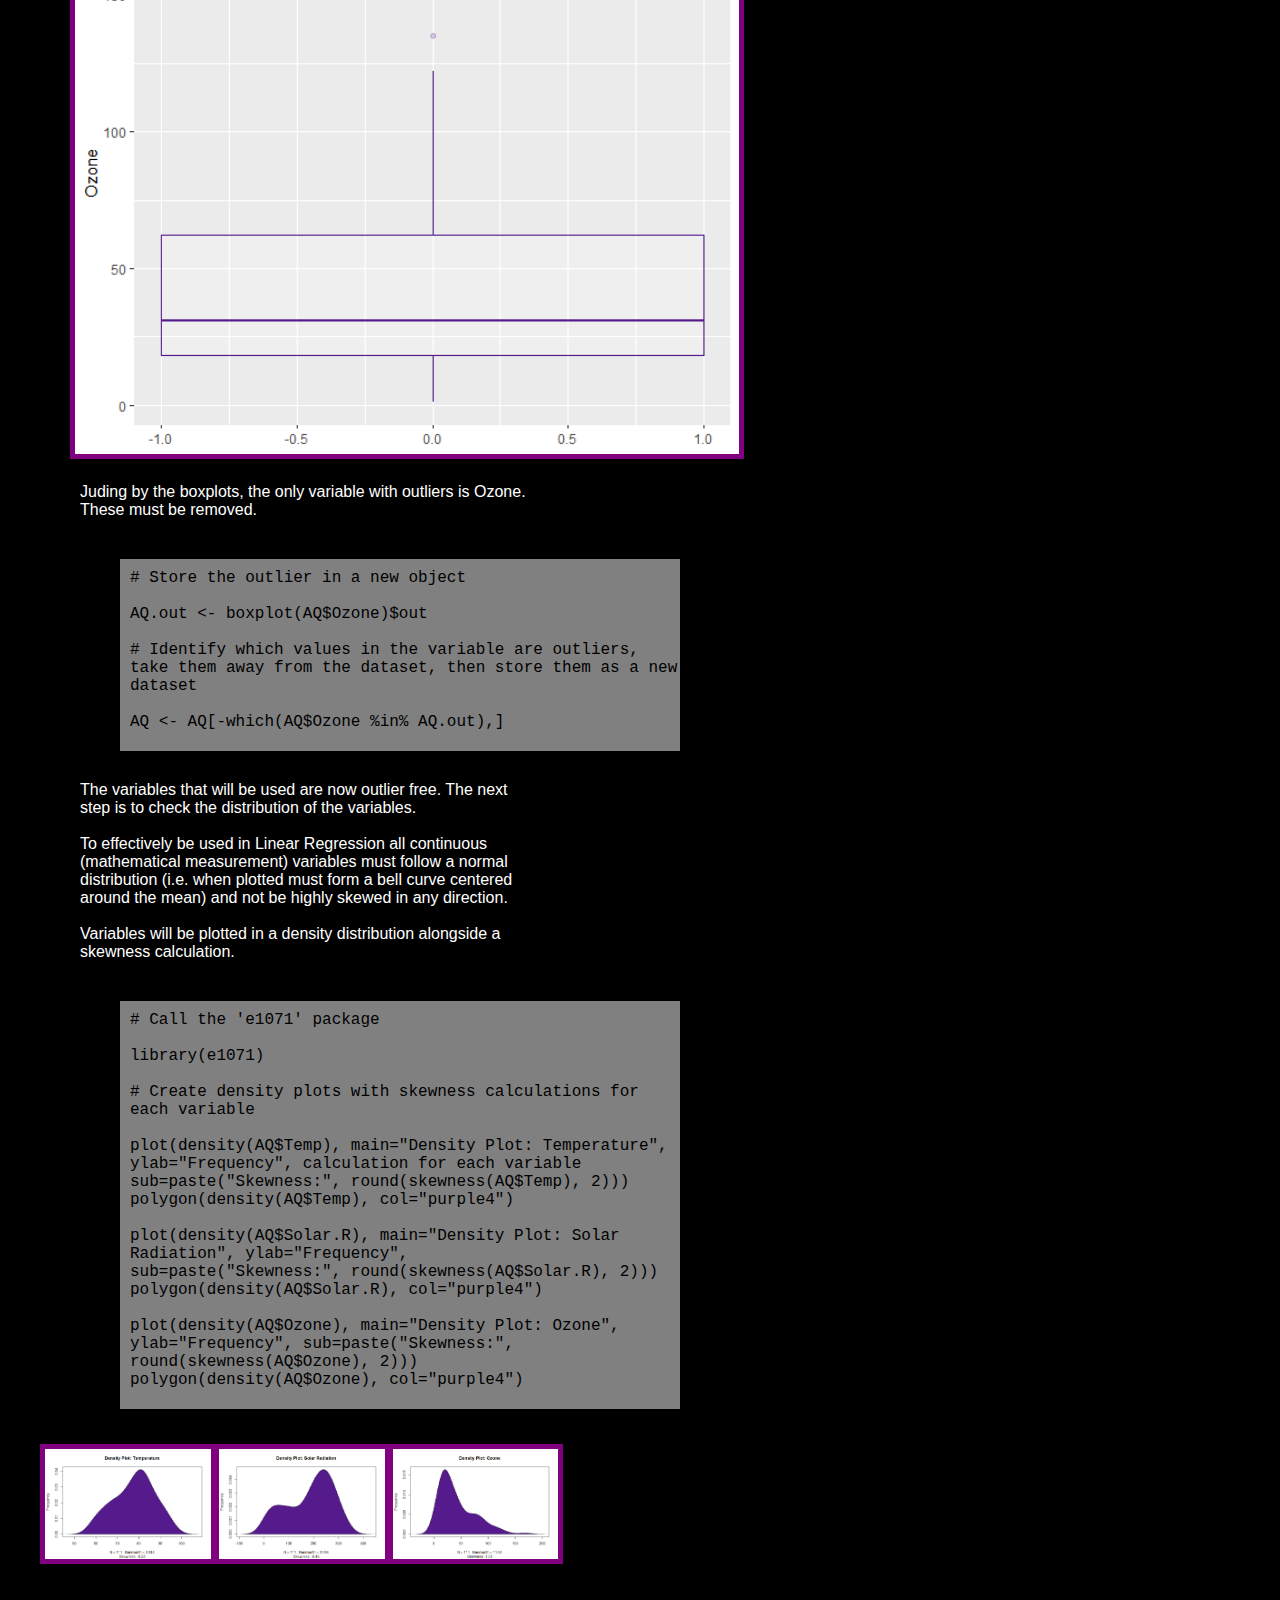
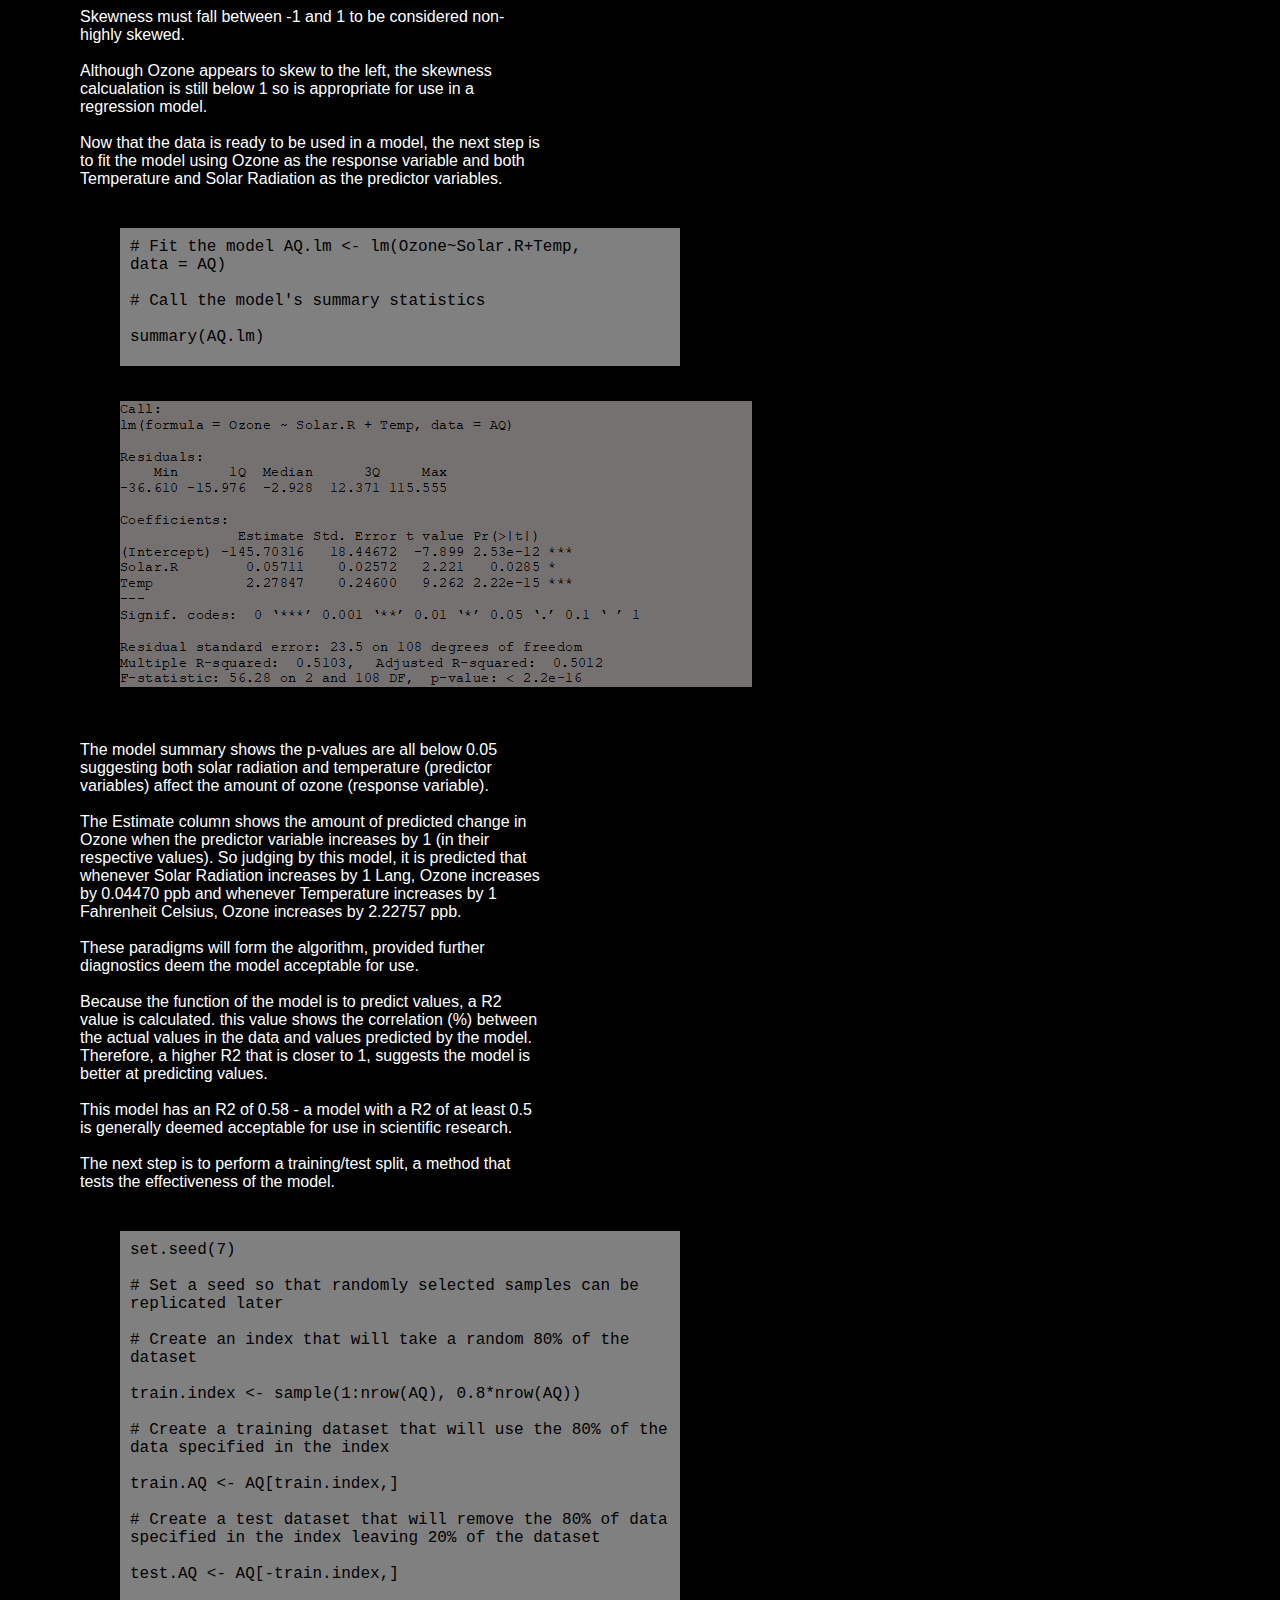
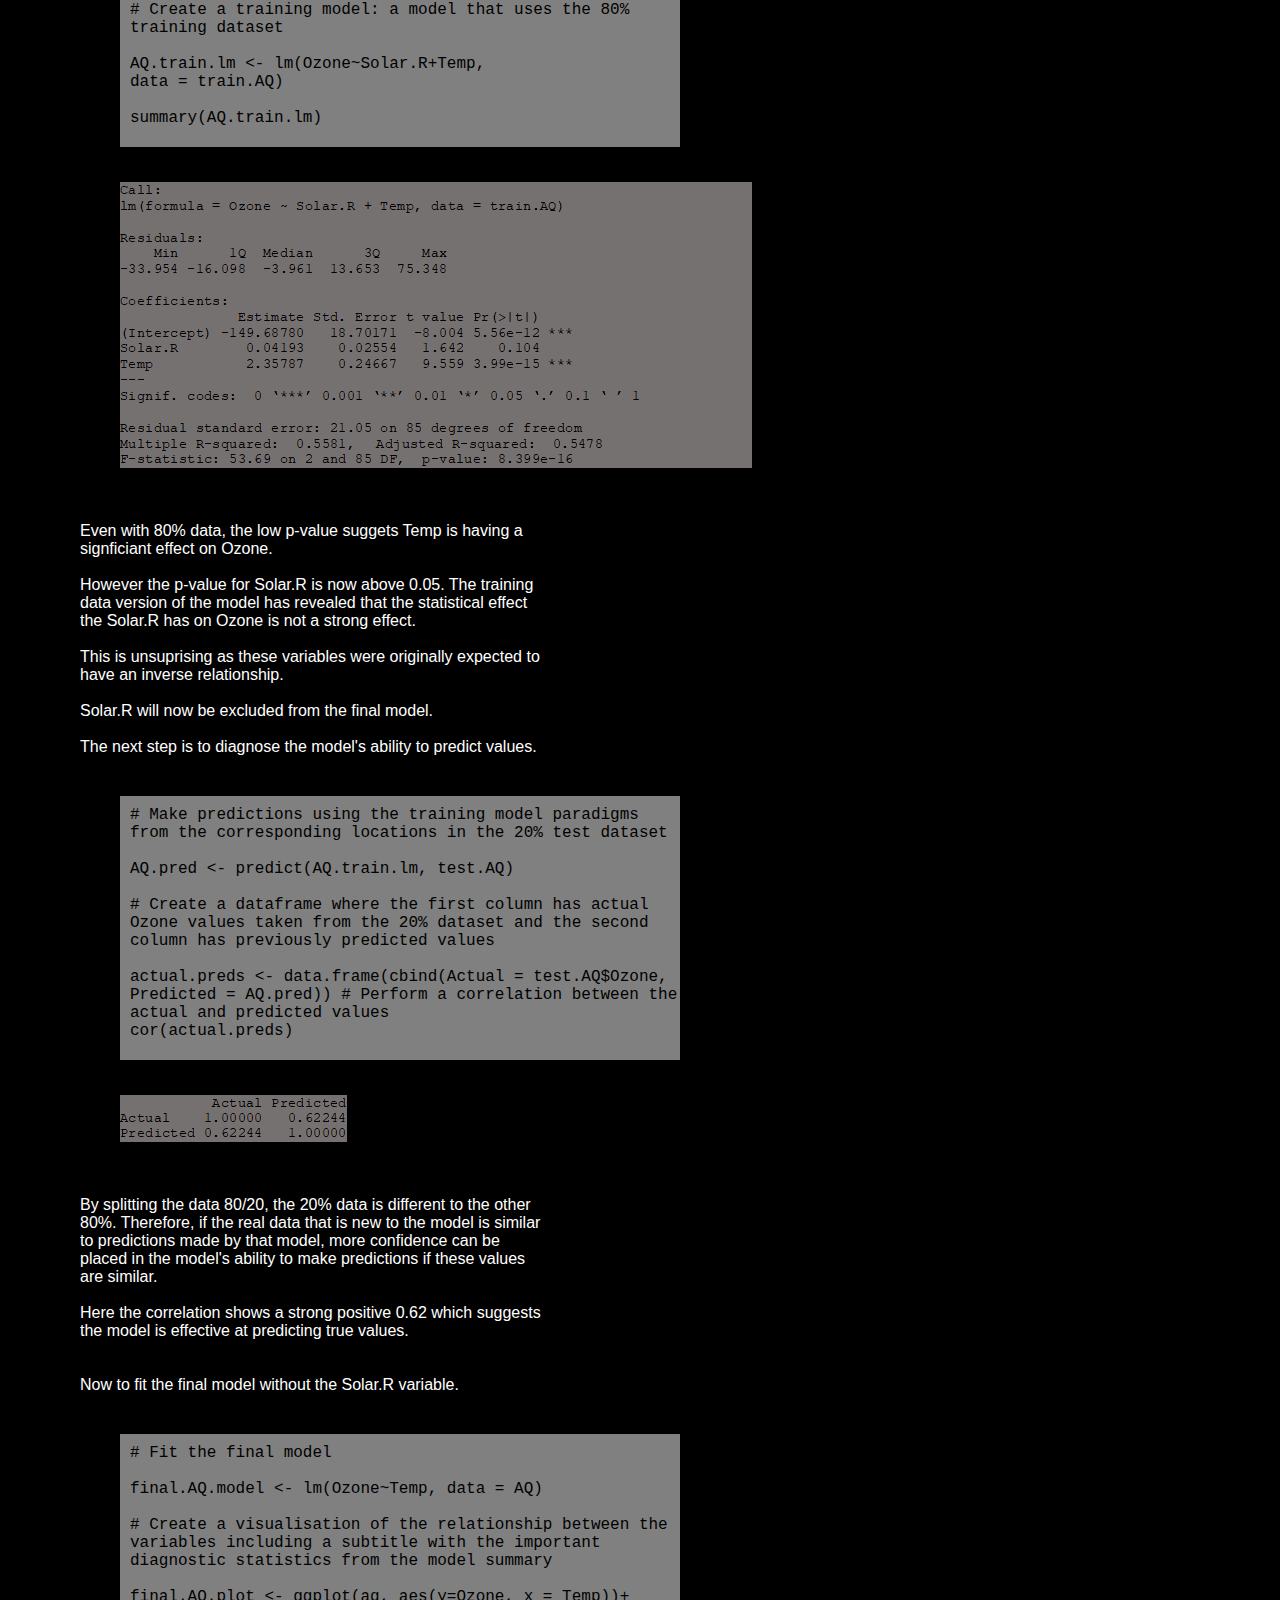
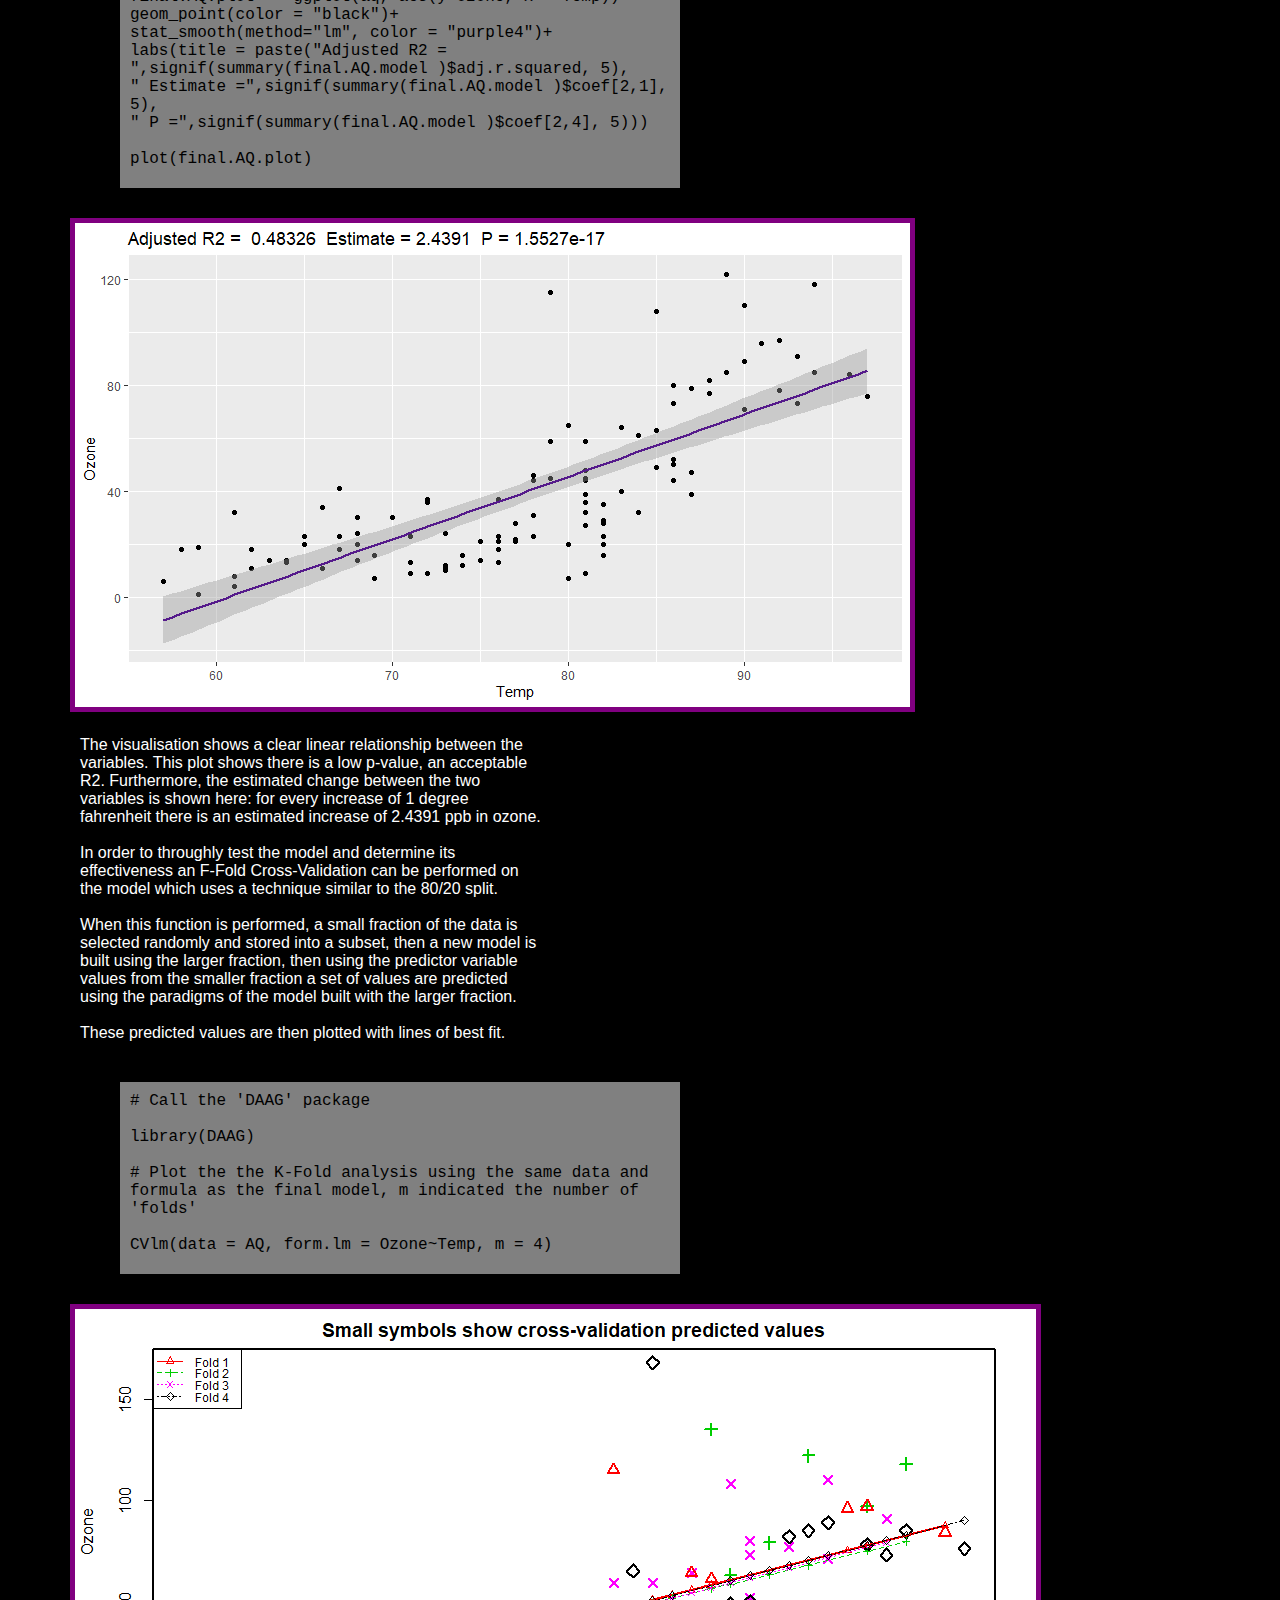
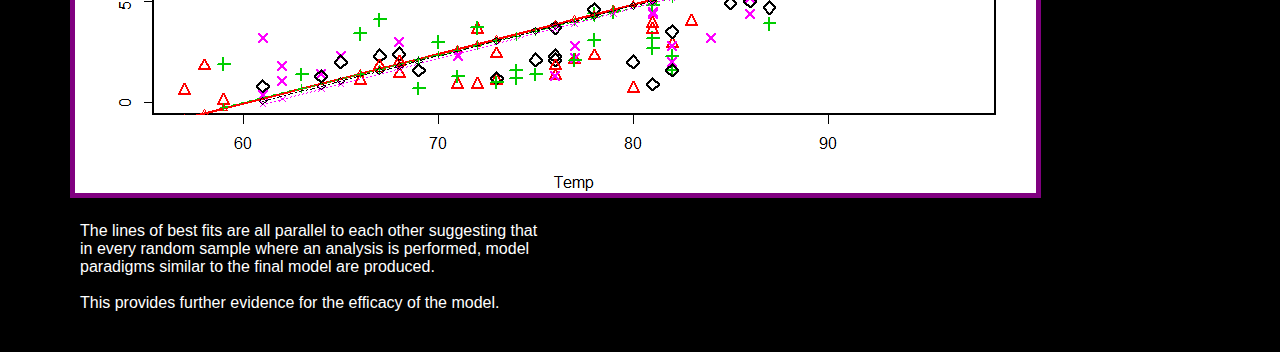
==== commit 5e36af32: "edits" ====
--- a/project_1.html
+++ b/project_1.html
@@ -12,7 +12,7 @@
 
 
 
-<body>
+
 
 	<header>
 		<nav>
@@ -25,6 +25,14 @@
 	</header>
 
 
+
+
+
+
+
+
+
+
 <div class="tblock">
 The New York Air Quality Measurements datasets includes measurements of climatic factors taken from different locations around New York city. The climatic factors of interest for this project are ozone, temperature and solar radiation. 
 <br><br>
@@ -33,7 +41,6 @@
 Ozone filters solar radiation (measured in Langleys: a unit of radiation named after Samuel Pierpoint Langley), therefore, we are expecting these  variables to have a weak or inversed relationship. 
 <br><br>
 The first step in creating the model is to prepare the data to calculate correlations.
-
 <div>
 
 
@@ -55,7 +62,6 @@
 <br>
 <br>NA %in% airquality$Temp
 <br>> [1] FALSE
-
 </div>
 
   
@@ -82,9 +88,17 @@
 
 
 
-<div class"tblock">
+
+
+
+<div class = "tblock">
 The next step is to confirm the correlationsbetween the variables to see whether the expected relationships exist between the variables
 </div>
+
+
+
+
+
 
 
 
@@ -97,7 +111,7 @@
 <br><br>
 xy.temp <- ggplot(AQ)+  <br>                            
   geom_point(aes(x = Temp, y = Ozone), <br>
-             color="purple4")+ <br>                                  
+             color="purple4")+ <br>                             
   labs(title = "Correlation: ", <br>
        subtitle = round(cor(AQ$Temp, AQ$Ozone),2)) <br>
 <br><br>
@@ -106,7 +120,10 @@
 
 
 
-YEAH YOU 2
+
+
+
+
 
 
 <div class = "plot">
@@ -117,12 +134,23 @@
 border = "5"
 img style="border: 5px solid purple">
 </div>
+
+
+
+
 
 <div class="tblock">
 This shows the correlation between the Temp and Ozone values is strong. As previously mentioned, temperature catalyses the chemical reaction that produces ozone so this was expected.
 <br><br><br>
 The next step is to calculate and visualise the relationship between Solar.R and Ozone.
 </div>
+
+
+
+
+
+
+
 
 <div class="rblock">
 # Same plot created as before but with Solar.R and Ozone variables
@@ -136,12 +164,31 @@
 xy.solar
 </div>
 
+
+
+
+
+
+
+
+<div class = "plot">
 <img src="https://jamesc845.github.io/images/xy.solar.png"
 alt"alternate text"
 width = ""
 height = ""
 border = "5"
 img style="border: 5px solid purple">
+</div>
+
+
+
+
+
+
+
+
+
+
 
 <div class="tblock">
 Surprisingly Solar.R and Ozone have a weak positive relationship of 0.35. Although this is unexpected, a model will still be fitted and diagnosed to determine a potential mathematical relationship between these variables. 
@@ -152,11 +199,28 @@
 </div>
 
 
+
+
+
+
+
+
+
+
+
+
 <div class = "tblock">
 The next step is to check for outliers. Outliers are values that are unusually far from other values in a dataset. 
 <br><br>
 A model fitted with outliers that still remain in the data can lead to a model that makes false predictions.
 </div>
+
+
+
+
+
+
+
 
 
 
@@ -193,9 +257,13 @@
 
 
 
-<div class = "row">
-
-	<div class = "column3">
+
+
+
+
+
+<!--<div class = "row">-->
+	<div class = "plot">
 	<img src="https://jamesc845.github.io/images/bp.temp.png"
 alt"alternate text"
 width = "90%"
@@ -204,7 +272,7 @@
 img style="border: 5px solid purple">
 	</div>
 
-	<div class = "column3">
+	<div class = "plot">
 		<img src="https://jamesc845.github.io/images/bp.solar.png"
 alt"alternate text"
 width = "90%"
@@ -213,23 +281,42 @@
 img style="border: 5px solid purple">
 	</div>
 
-	<div class = "column3">
+<div class = "plot">
 		<img src="https://jamesc845.github.io/images/bp.ozone.png"
 alt"alternate text"
 width = "90%"
 height = ""
 border = "5"
 img style="border: 5px solid purple">
-	</div>
-
-</div>
-
-<br><br>
-
-<div class = "tblock">
-<br>
+</div>
+<!--</div>-->
+
+
+
+
+
+
+
+
+
+
+
+
+
+
+
+
+
+
+
+
+
+<div class = "tblock">
 Juding by the boxplots, the only variable with outliers is Ozone. These must be removed.
 </div>
+
+
+
 
 <div class = "rblock">
 # Store the outlier in a new object <br><br>
@@ -239,6 +326,11 @@
 # Identify which values in the variable are outliers, take them away from the dataset, then store them as a new dataset <br><br>
 AQ <- AQ[-which(AQ$Ozone %in% AQ.out),]
 </div>
+
+
+
+
+
 
 
 <div class = "tblock">
@@ -471,4 +563,3 @@
 </div>
 
 
-</body>
--- a/Layout.css
+++ b/Layout.css
@@ -1,7 +1,11 @@
-html, body {
-  width: ..... ;
-  height: ..... ;
-}
+
+html, body, {			
+    position:fixed;		
+    top:100%;			
+    bottom:100%;			
+    left:100%;			
+    right:100%;			
+ }					
 
 
 body{
@@ -10,8 +14,8 @@
 	color:white;
 	display:block;
 	margin:0px;  
-/*	margin-left:auto;	*/
-/*	margin-right:auto;	*/
+	margin-left:auto;	
+	margin-right:auto;	
 /*	width:960px;		*/
 }
 
@@ -105,7 +109,7 @@
 	background:black;
 	color:white;
 	font-family:"arial";
-	width:40%;
+	width:60%;
 	float:center;
 	margin: 20px 20px 40px 40px;
 }
@@ -114,7 +118,7 @@
 	background:grey;
 	color:black;
 	font-family:courier;
-	width:40%;
+	width:550px;
 	margin:30px 30px 30px 80px;
 	padding:10px 0px 20px 10px;
 	float:left-middle;
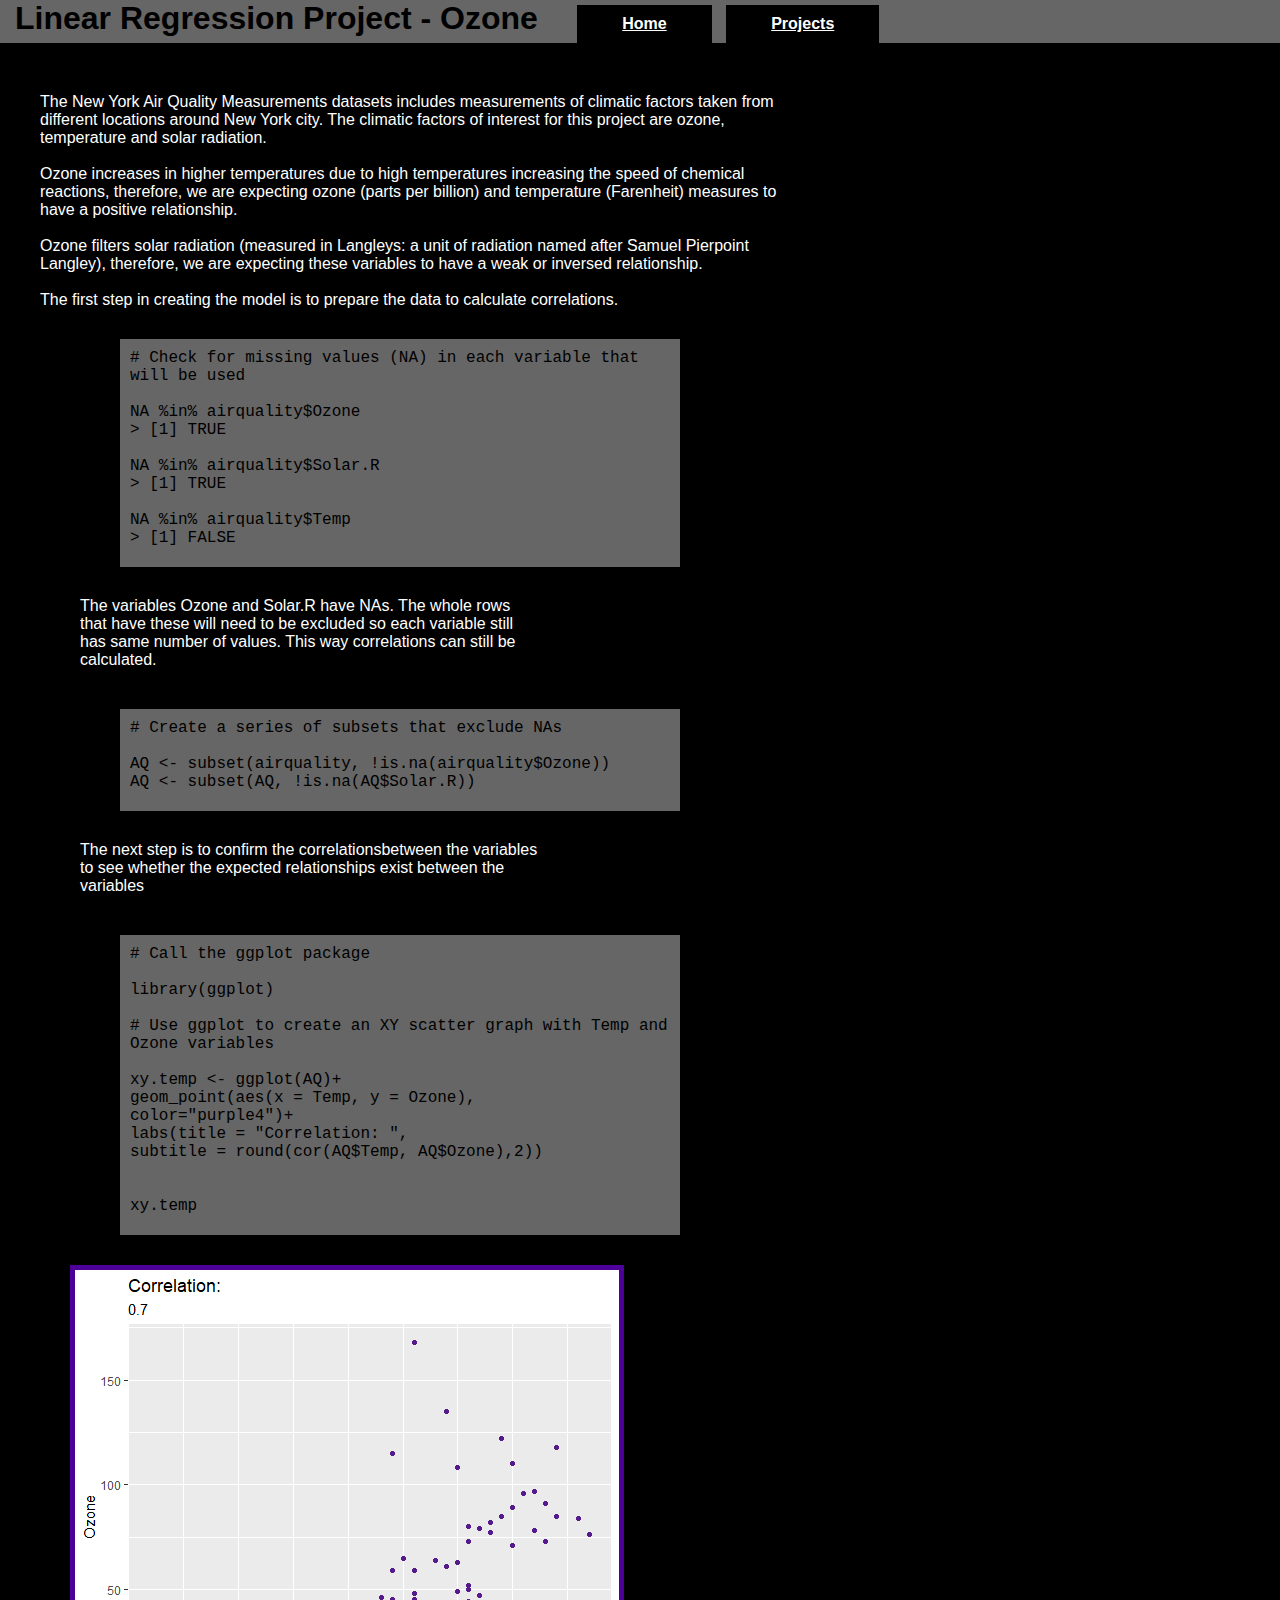
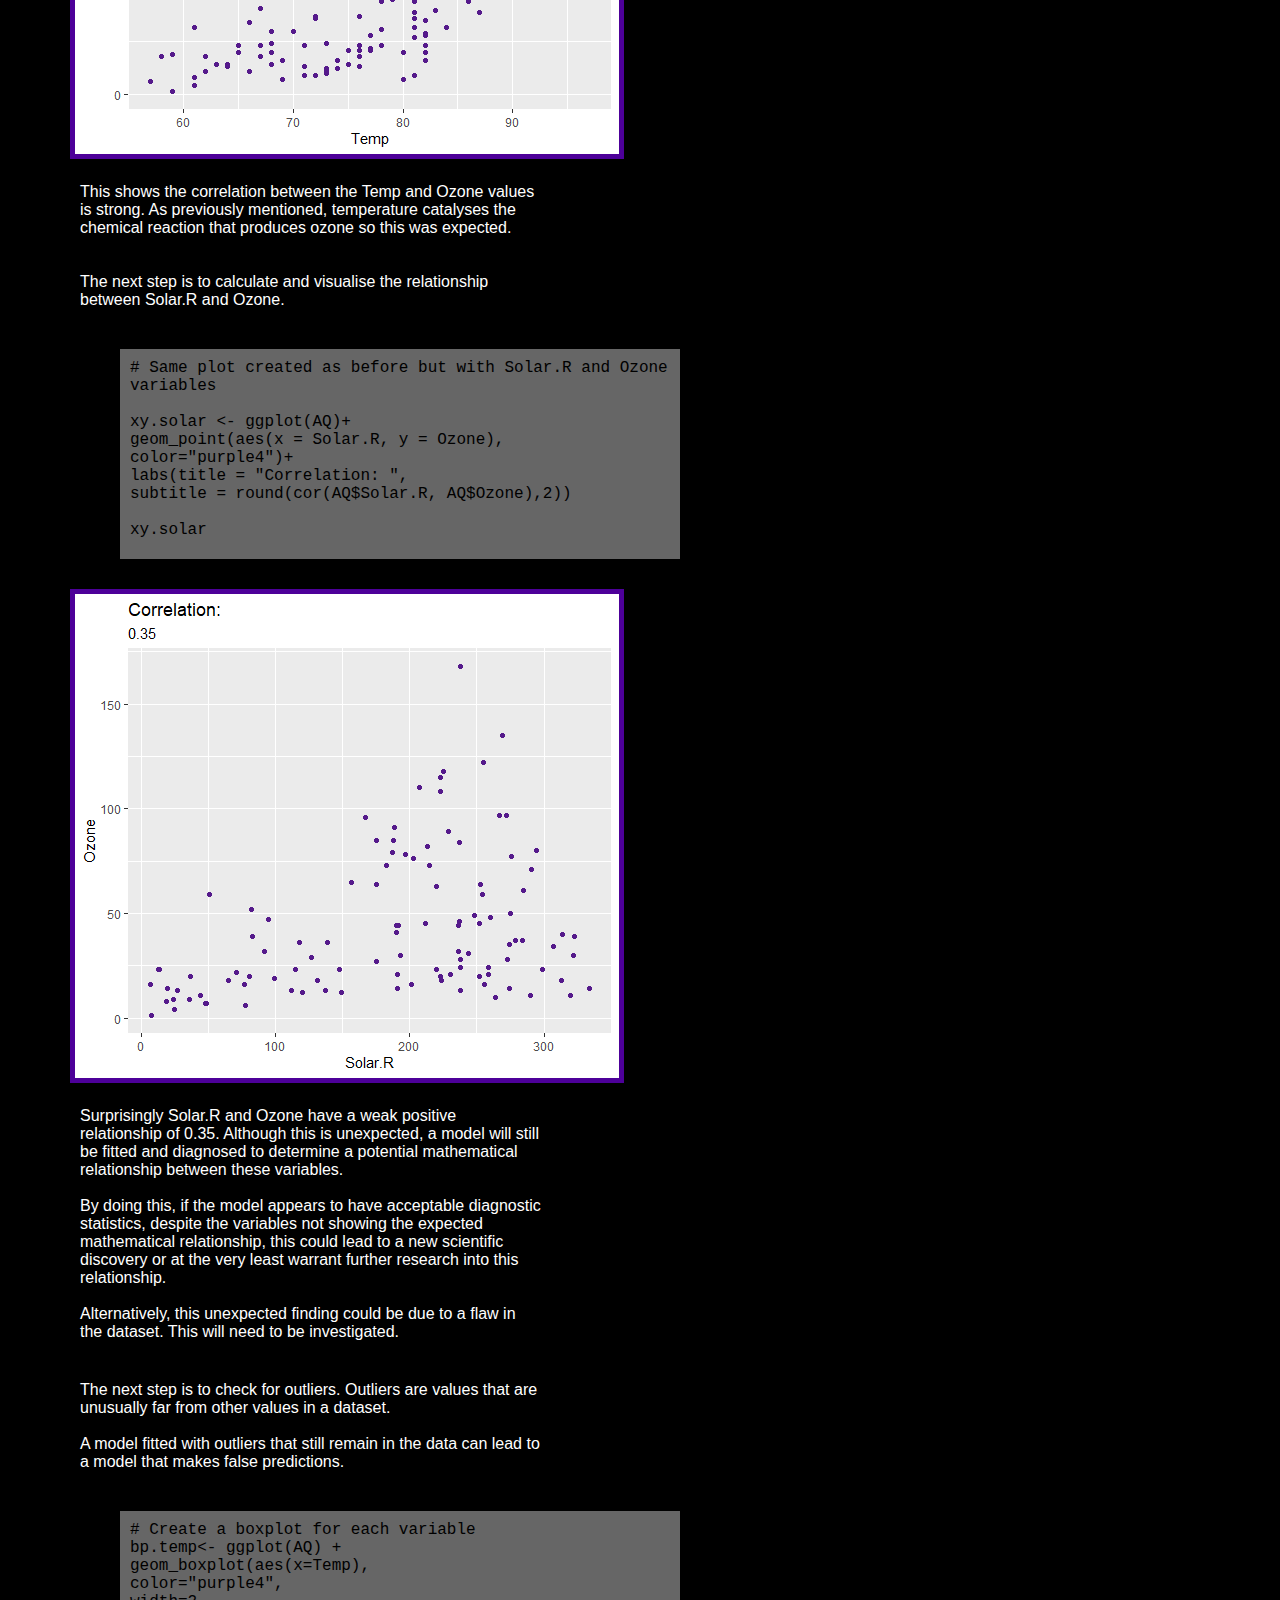
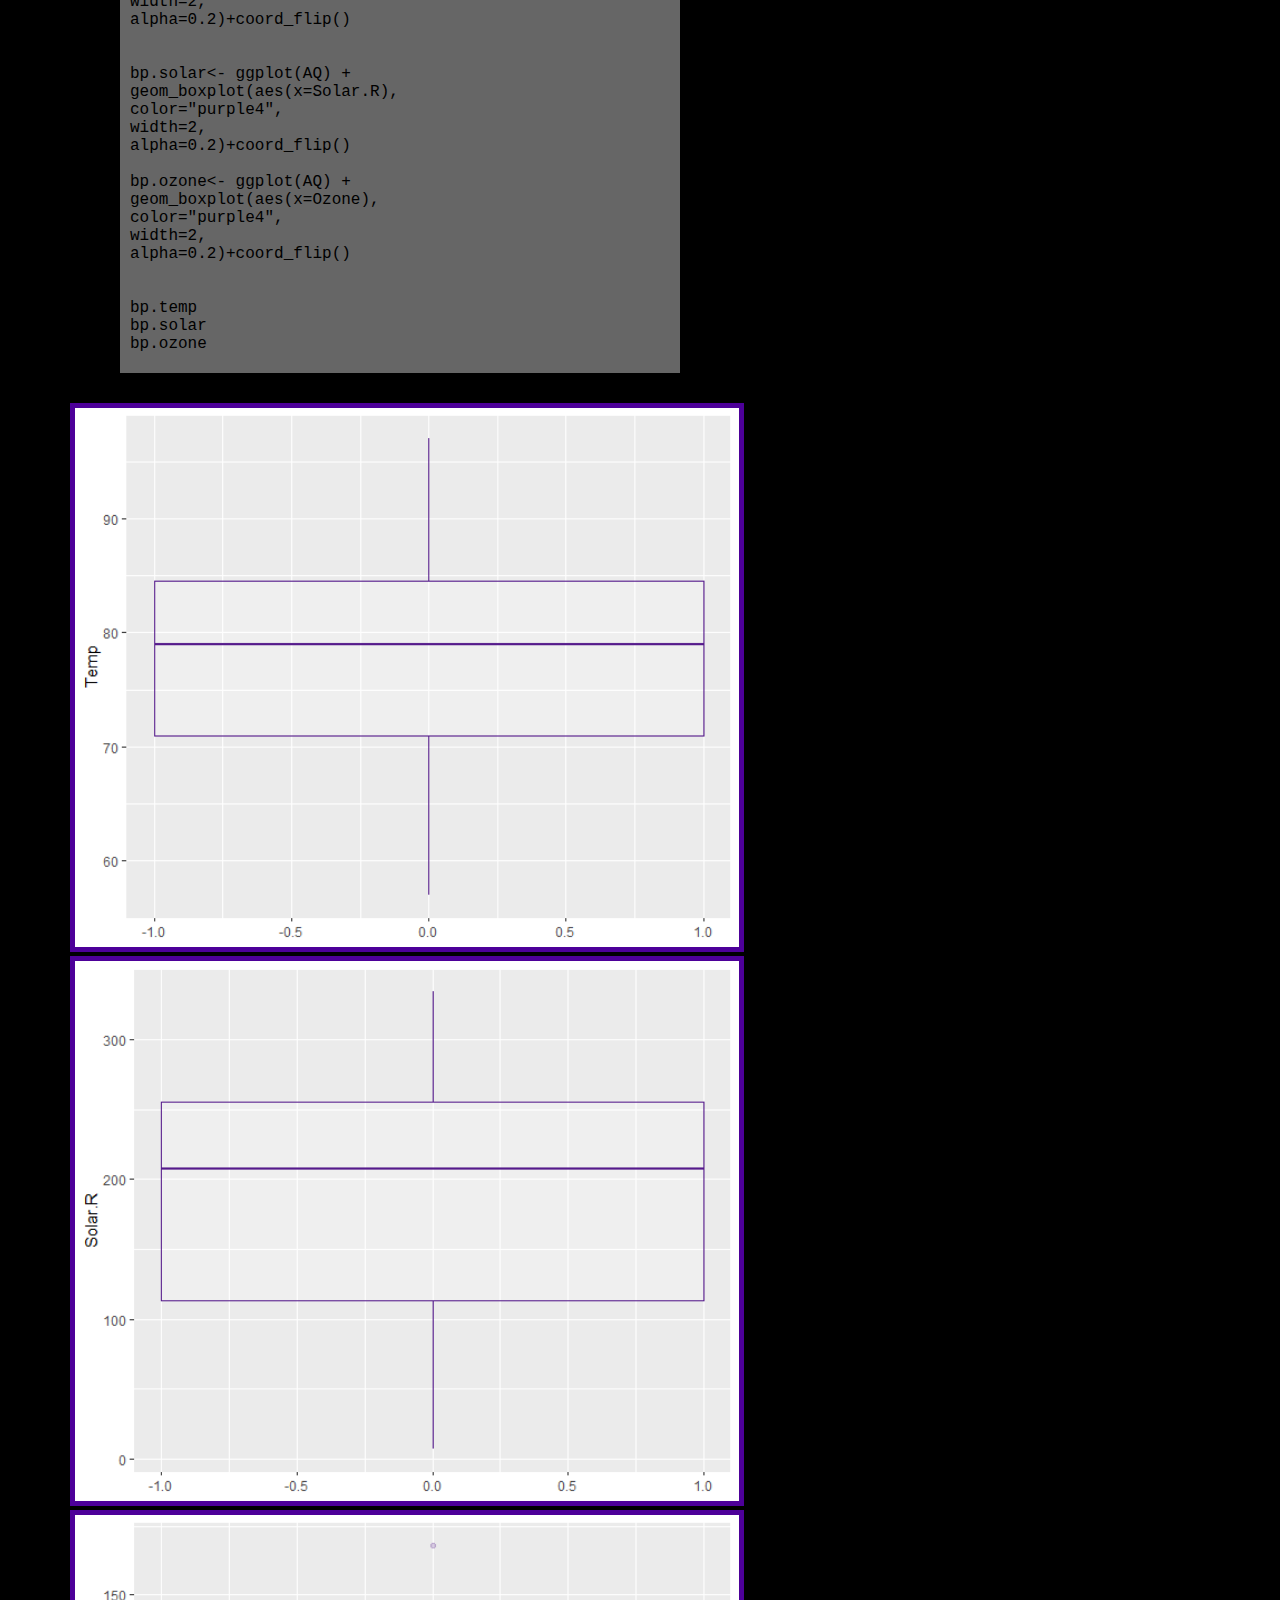
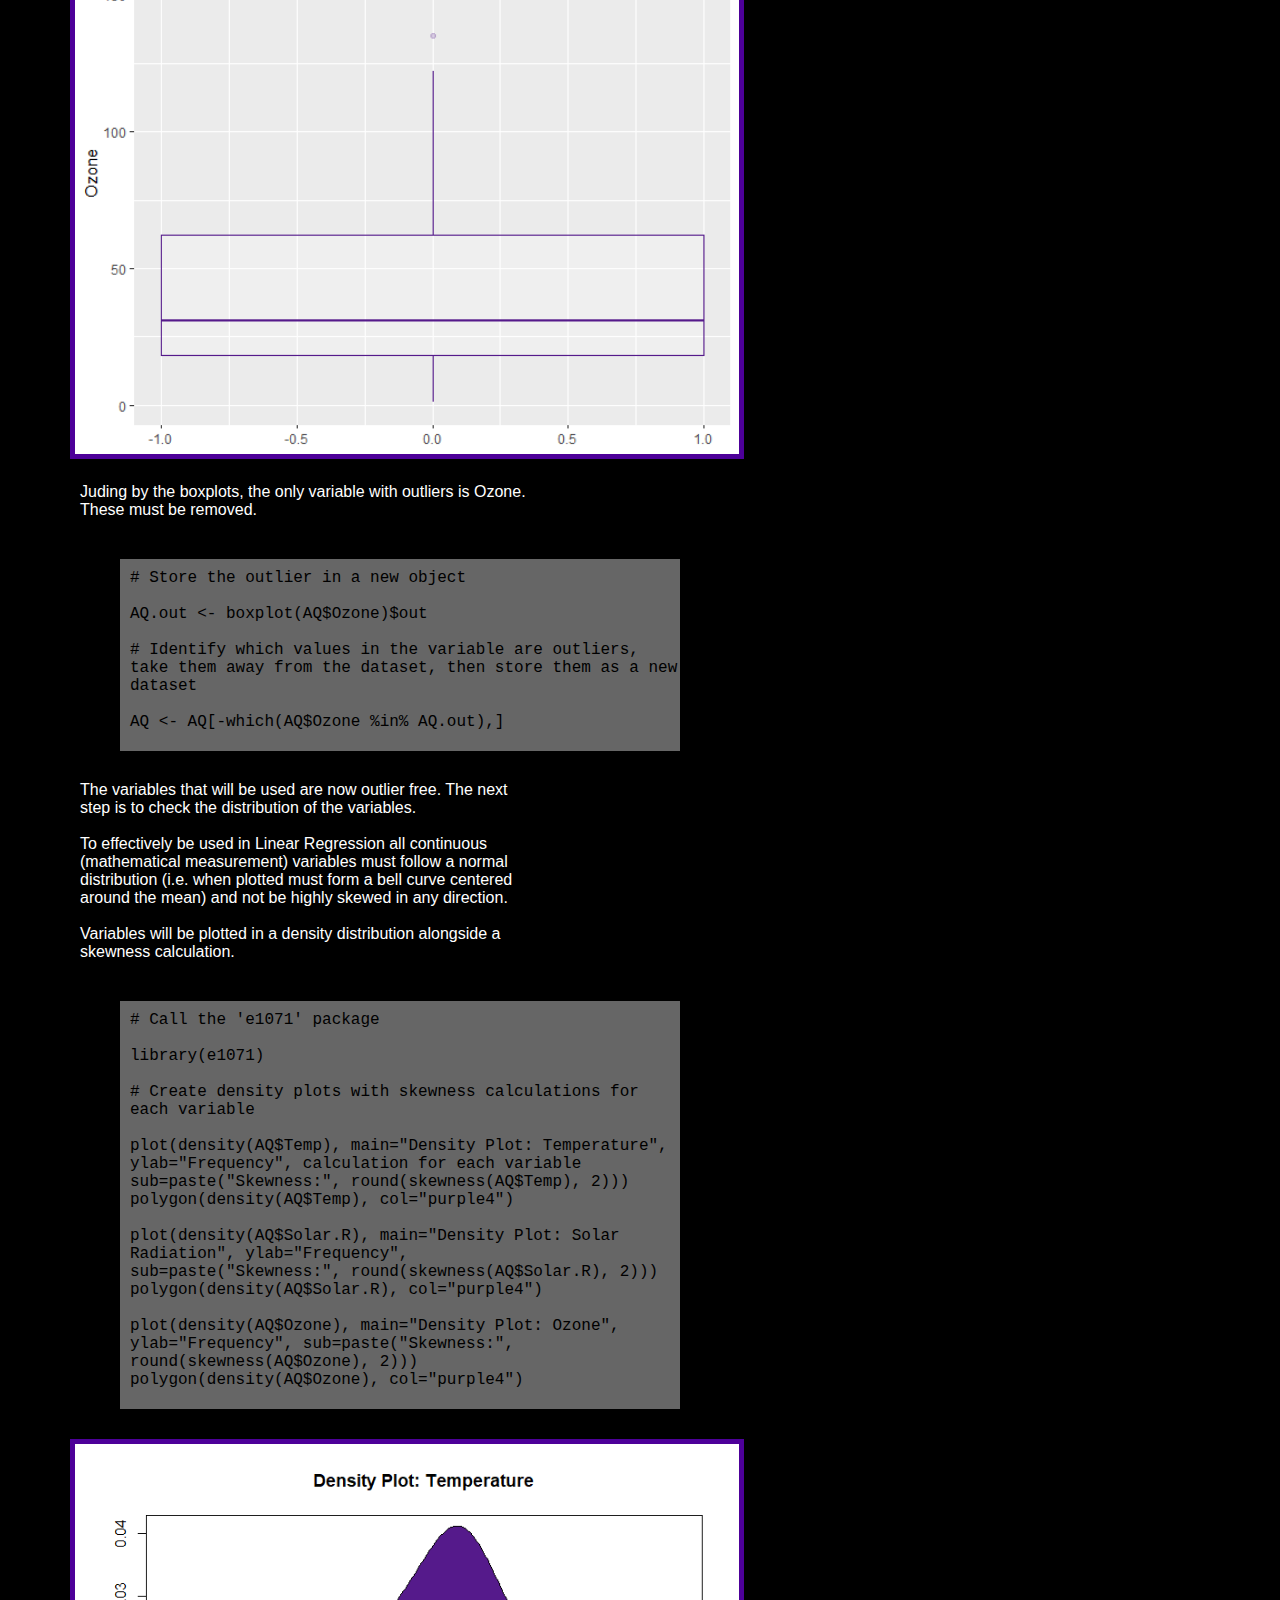
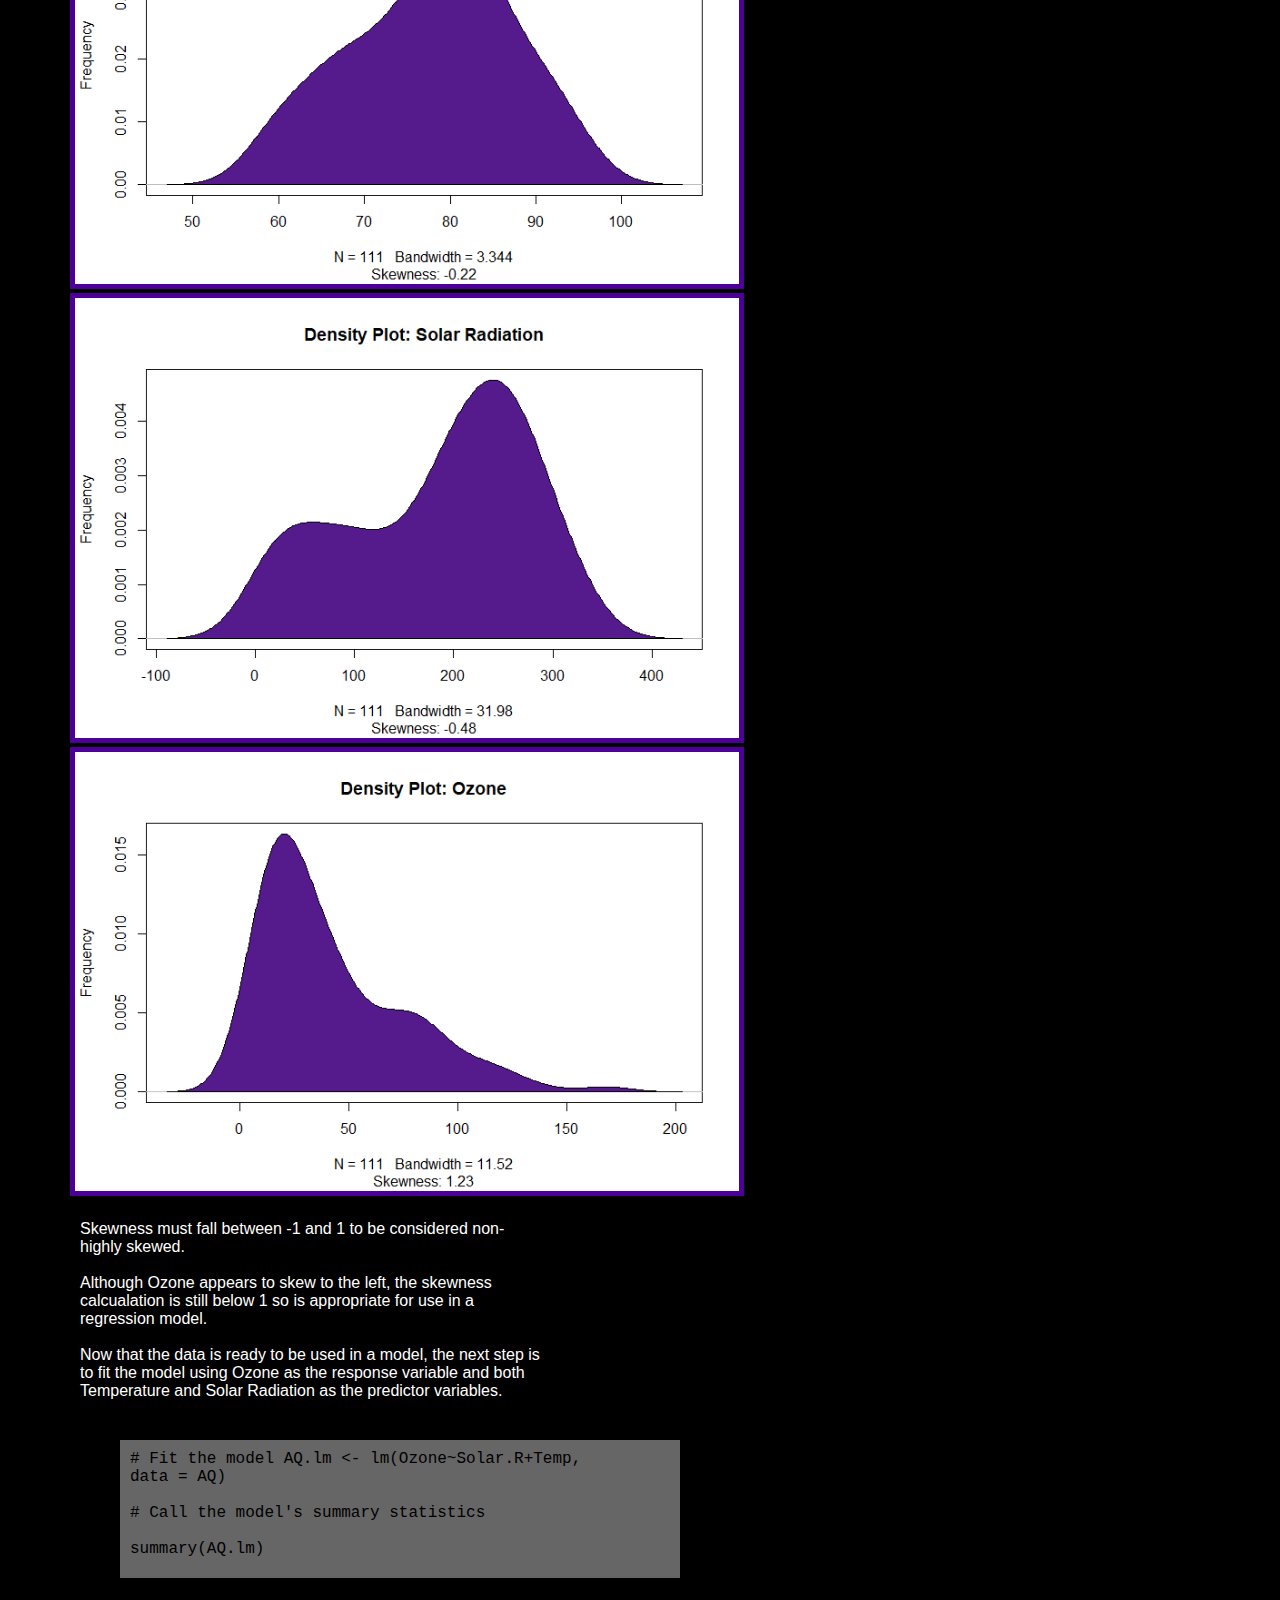
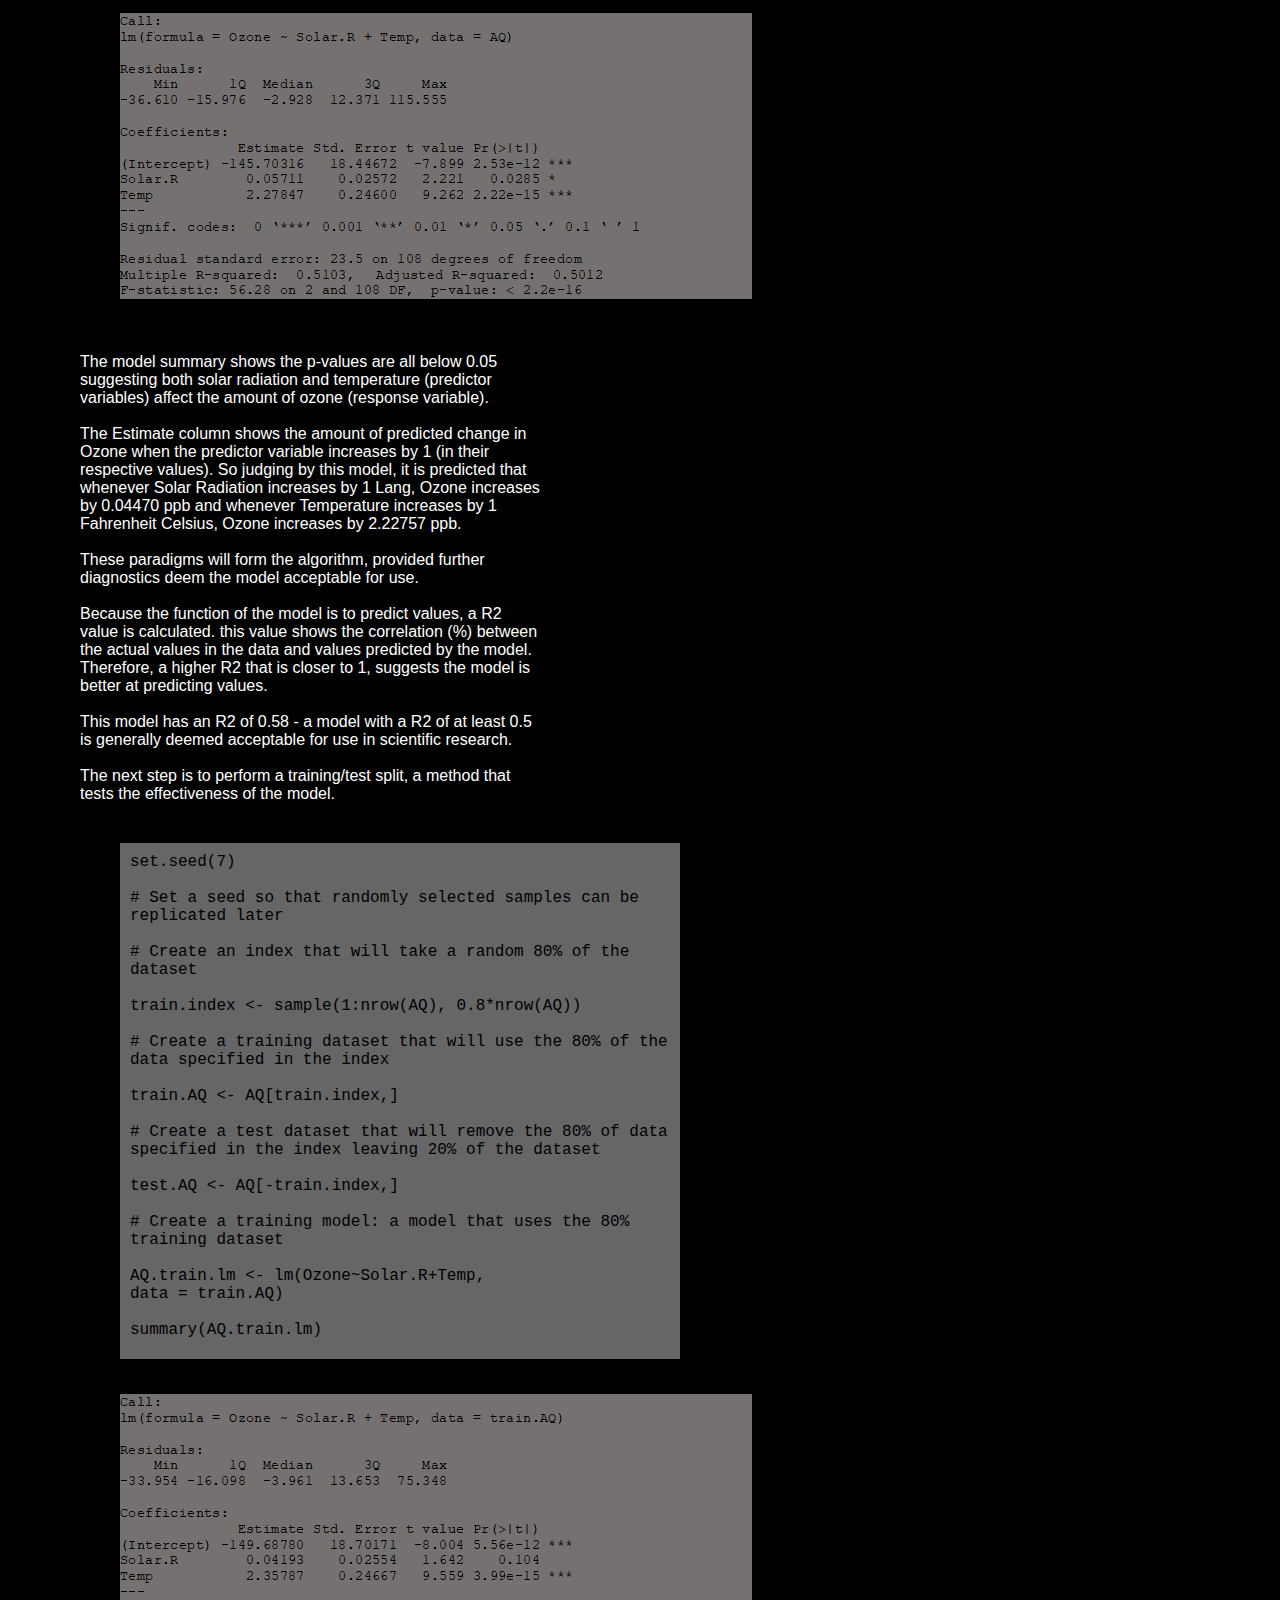
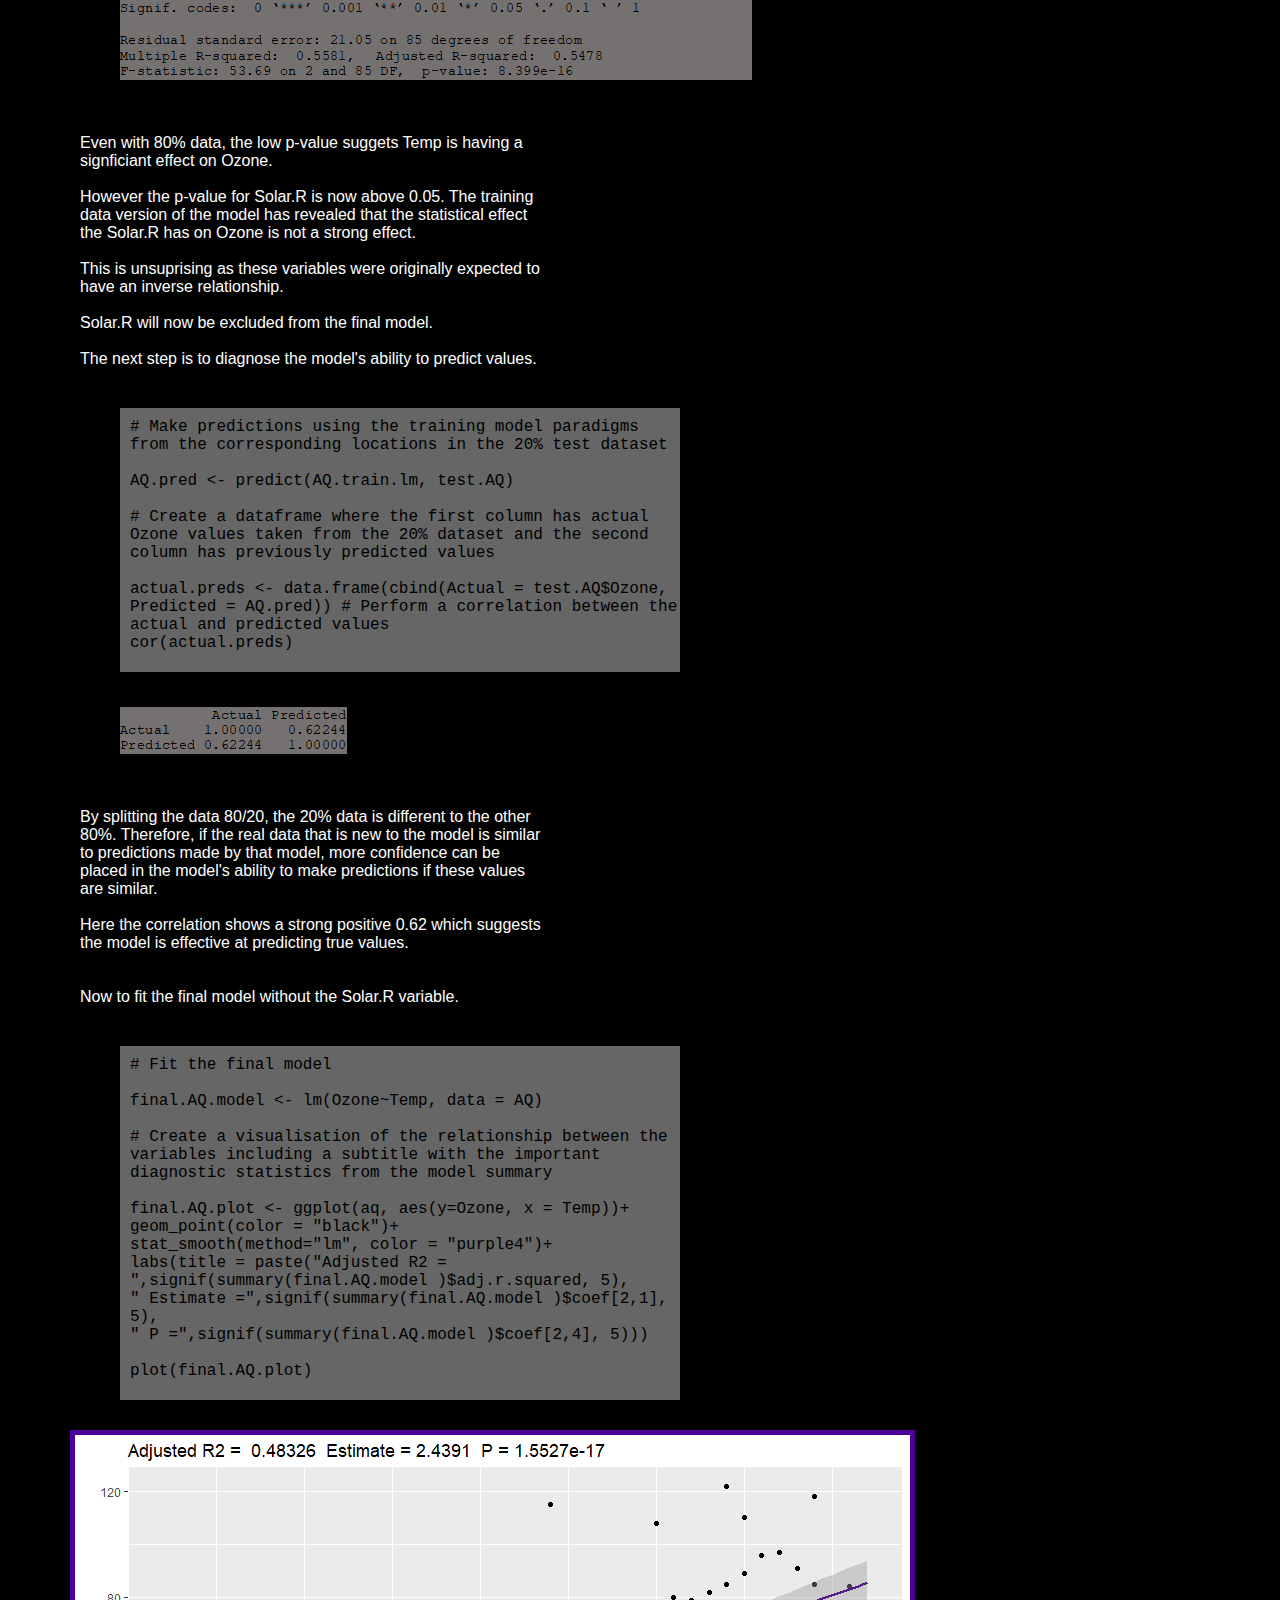
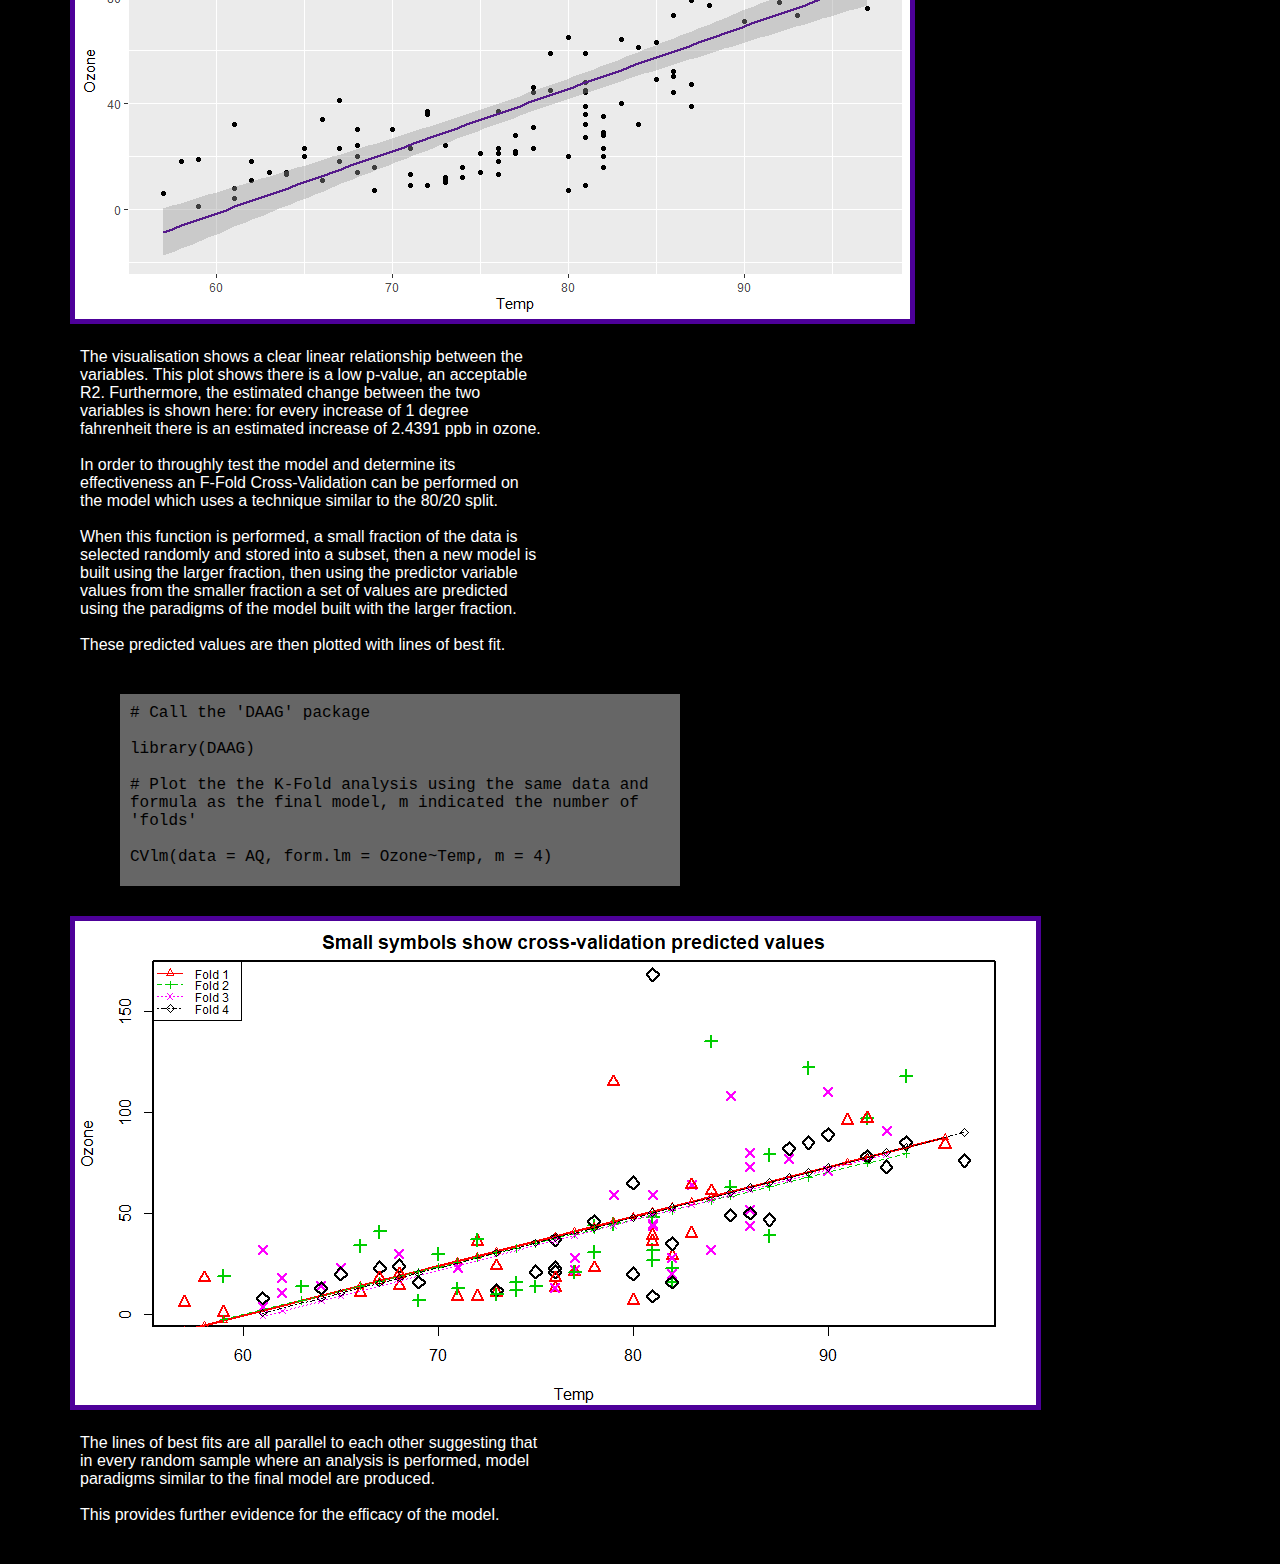
==== commit c8b2816f: "almost final commit" ====
--- a/project_1.html
+++ b/project_1.html
@@ -132,7 +132,7 @@
 width = ""
 height = ""
 border = "5"
-img style="border: 5px solid purple">
+img style="border: 5px solid #4d0099">
 </div>
 
 
@@ -177,7 +177,7 @@
 width = ""
 height = ""
 border = "5"
-img style="border: 5px solid purple">
+img style="border: 5px solid #4d0099">
 </div>
 
 
@@ -262,14 +262,14 @@
 
 
 
-<!--<div class = "row">-->
+
 	<div class = "plot">
 	<img src="https://jamesc845.github.io/images/bp.temp.png"
 alt"alternate text"
 width = "90%"
 height = ""
 border = "5"
-img style="border: 5px solid purple">
+img style="border: 5px solid #4d0099">
 	</div>
 
 	<div class = "plot">
@@ -278,7 +278,7 @@
 width = "90%"
 height = ""
 border = "5"
-img style="border: 5px solid purple">
+img style="border: 5px solid #4d0099">
 	</div>
 
 <div class = "plot">
@@ -287,9 +287,9 @@
 width = "90%"
 height = ""
 border = "5"
-img style="border: 5px solid purple">
-</div>
-<!--</div>-->
+img style="border: 5px solid #4d0099">
+</div>
+
 
 
 
@@ -372,34 +372,46 @@
 
 
 
-<div class = "row">
-
-	<div class = "column3">
+
+
+	<div class = "plot">
 	<img src="https://jamesc845.github.io/images/dens.temp.png"
 alt"alternate text"
-width = "98%"
-height = ""
-border = "5"
-img style="border: 5px solid purple">
+width = "90%"
+height = ""
+border = "5"
+img style="border: 5px solid #4d0099">
 	</div>
 
-	<div class = "column3">
+	<div class = "plot">
 		<img src="https://jamesc845.github.io/images/dens.solar.png"
 alt"alternate text"
-width = "98%"
-height = ""
-border = "5"
-img style="border: 5px solid purple">
+width = "90%"
+height = ""
+border = "5"
+img style="border: 5px solid #4d0099">
 	</div>
 
-	<div class = "column3">
+<div class = "plot">
 		<img src="https://jamesc845.github.io/images/dens.ozone.png"
 alt"alternate text"
-width = "98%"
-height = ""
-border = "5"
-img style="border: 5px solid purple">
-	</div>
+width = "90%"
+height = ""
+border = "5"
+img style="border: 5px solid #4d0099">
+</div>
+
+
+
+
+
+
+
+
+
+
+
+
 
 
 
@@ -523,7 +535,7 @@
 width = ""
 height = ""
 border = "5"
-img style="border: 5px solid purple">
+img style="border: 5px solid #4d0099">
 </div>
 
 
@@ -554,7 +566,7 @@
 width = ""
 height = ""
 border = "5"
-img style="border: 5px solid purple">
+img style="border: 5px solid #4d0099">
 </div>
 
 <div class = "tblock">
--- a/Layout.css
+++ b/Layout.css
@@ -24,7 +24,7 @@
 
 
 header{
-	background:grey;
+	background:#666666;
 	padding:0px 0px 0px 0px;	
 	margin:0px 0px 50px 0px;
 }
@@ -80,6 +80,7 @@
 .myrow{
 	background:grey;
 	color:black;
+	width:auto;
 }
 
 .mycol{
@@ -115,7 +116,7 @@
 }
 
 .rblock{
-	background:grey;
+	background: #666666;
 	color:black;
 	font-family:courier;
 	width:550px;
@@ -141,5 +142,6 @@
 
 .plot{
 	float:left-middle;
-	margin: 0px 0px 0px 30px
+	margin: 0px 0px 0px 30px;
+
 }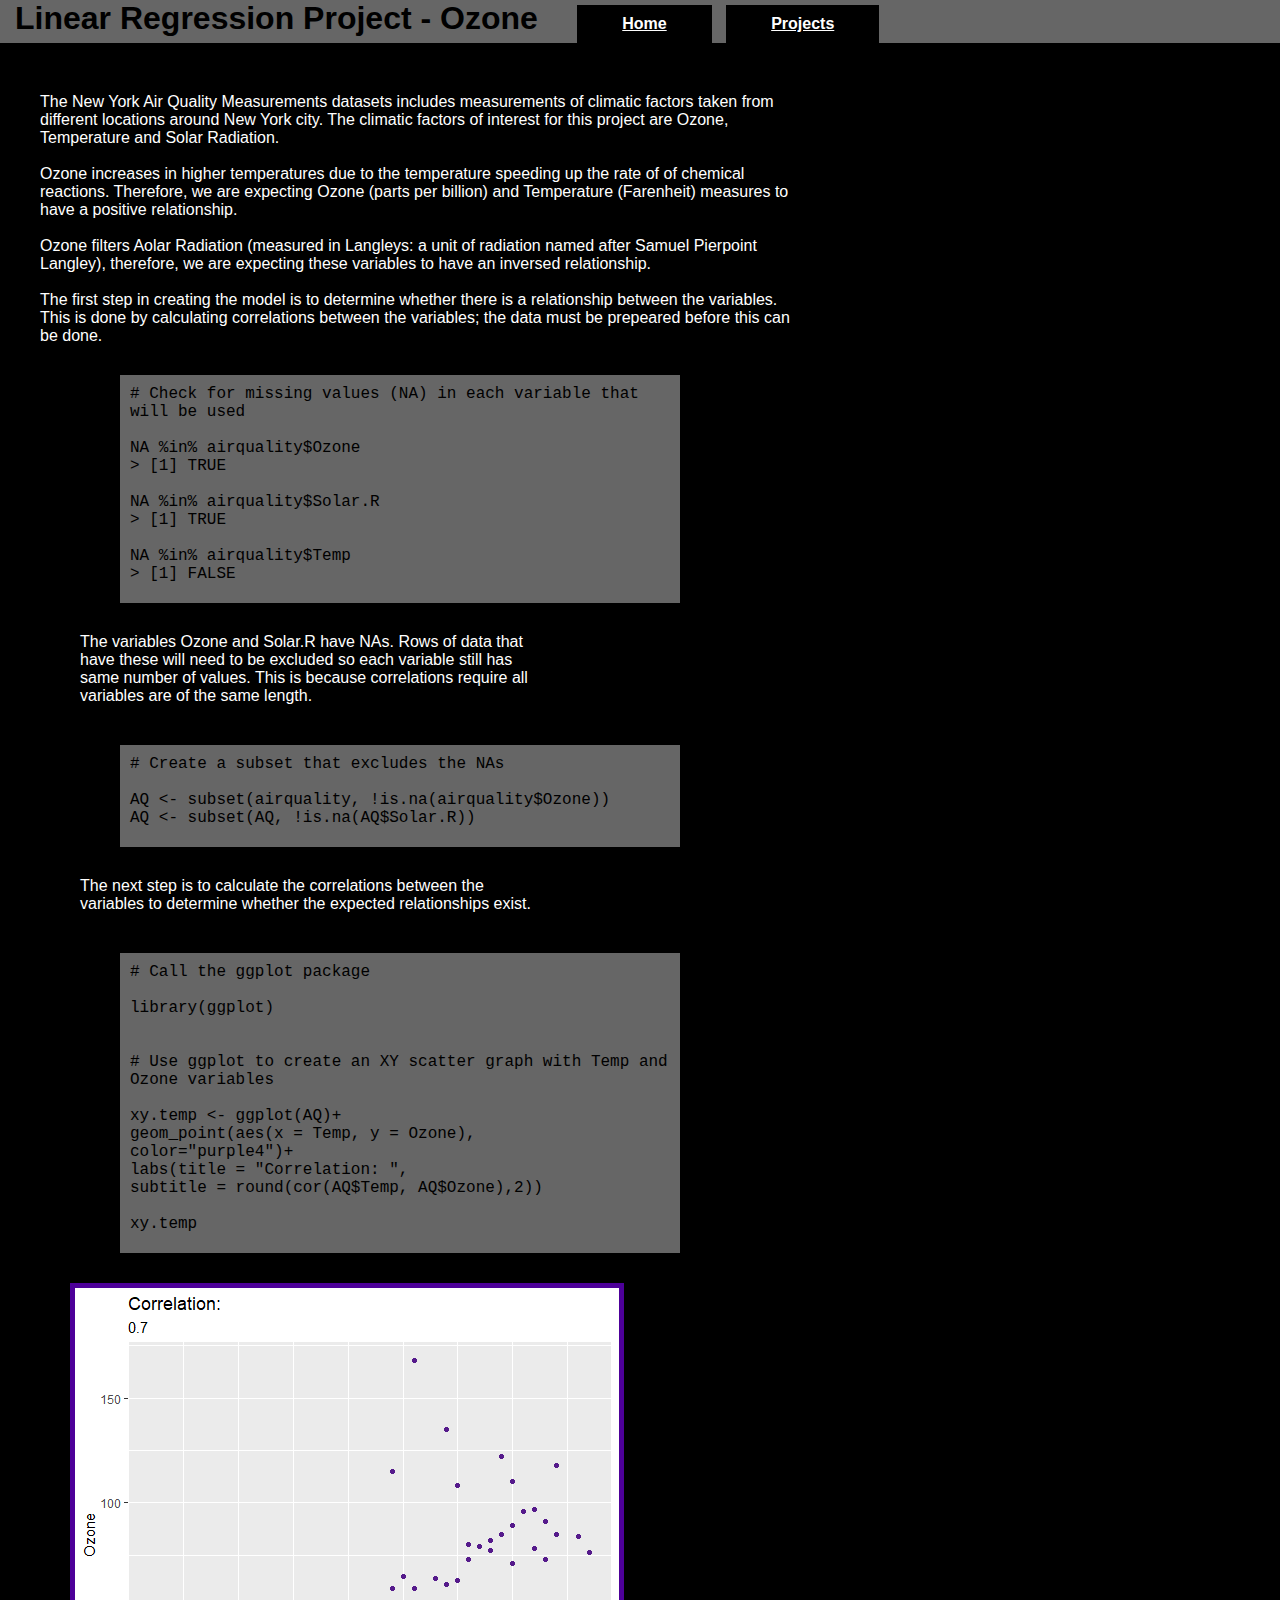
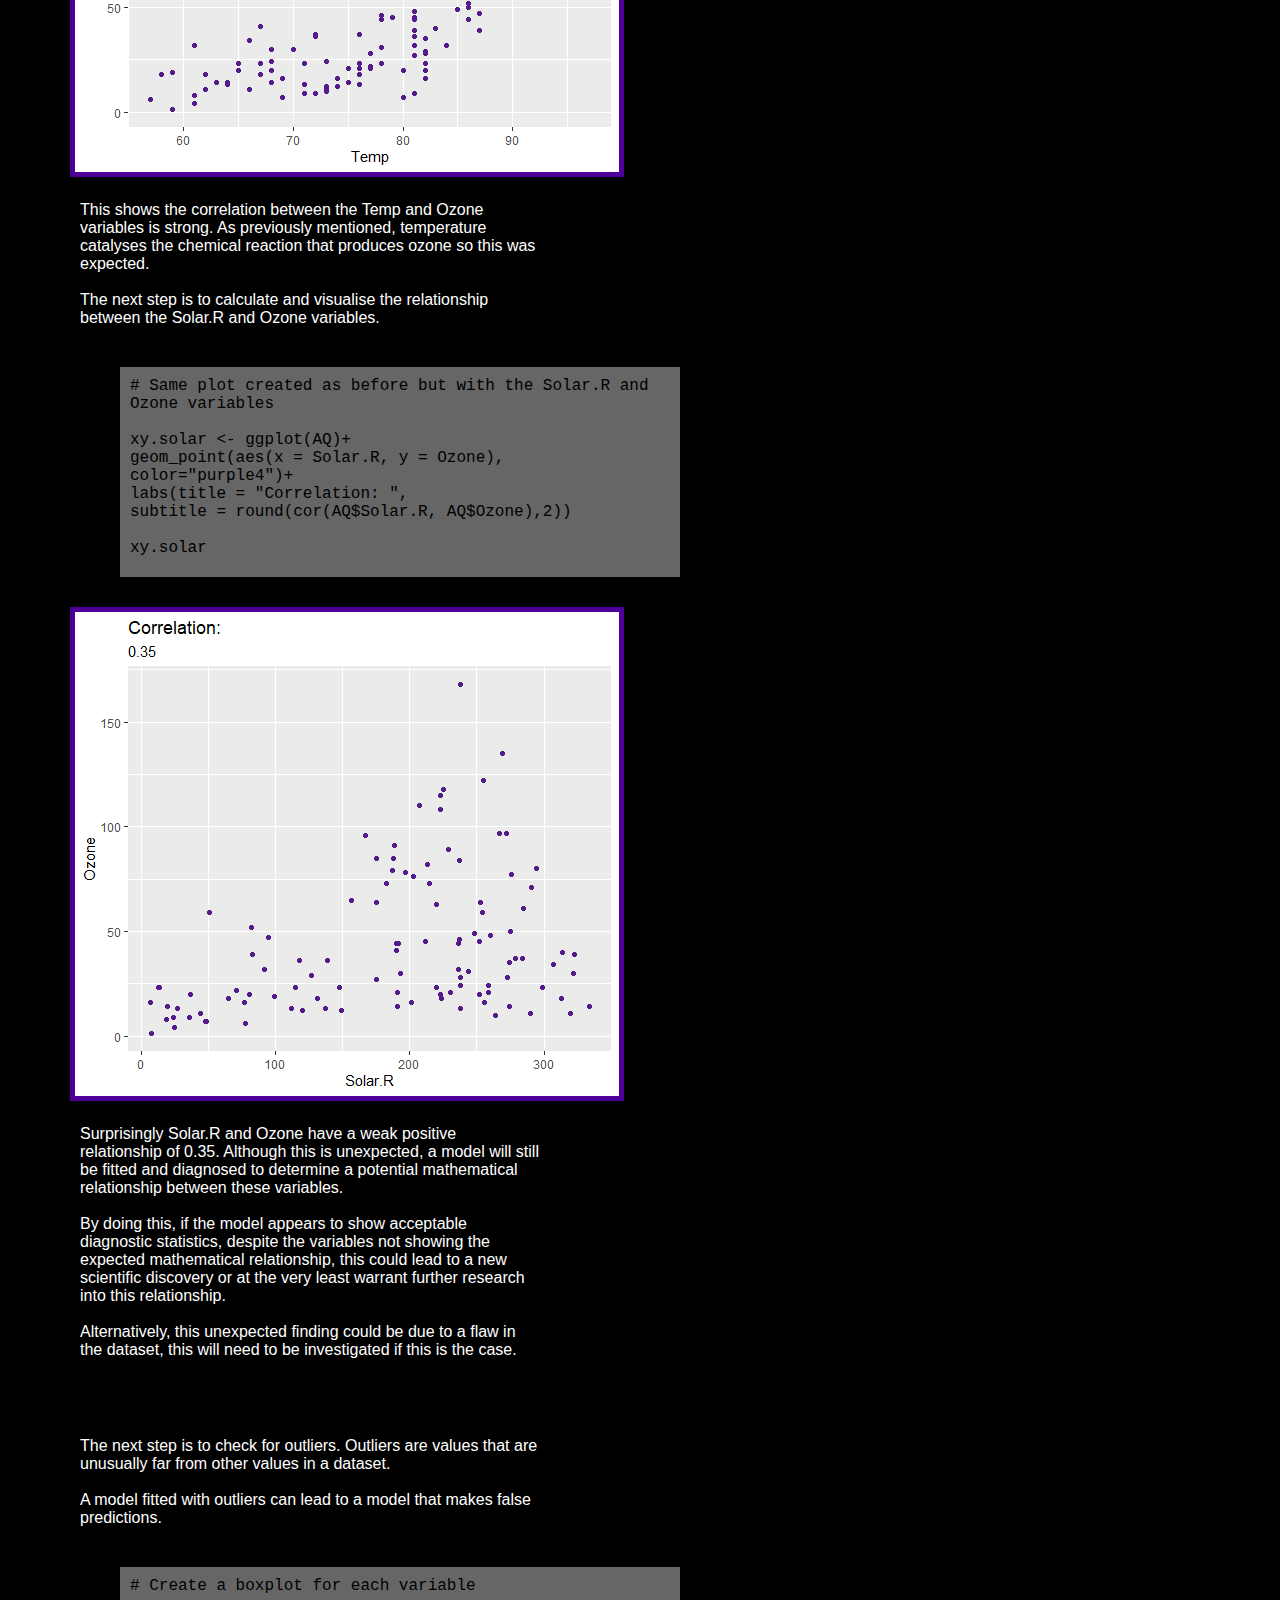
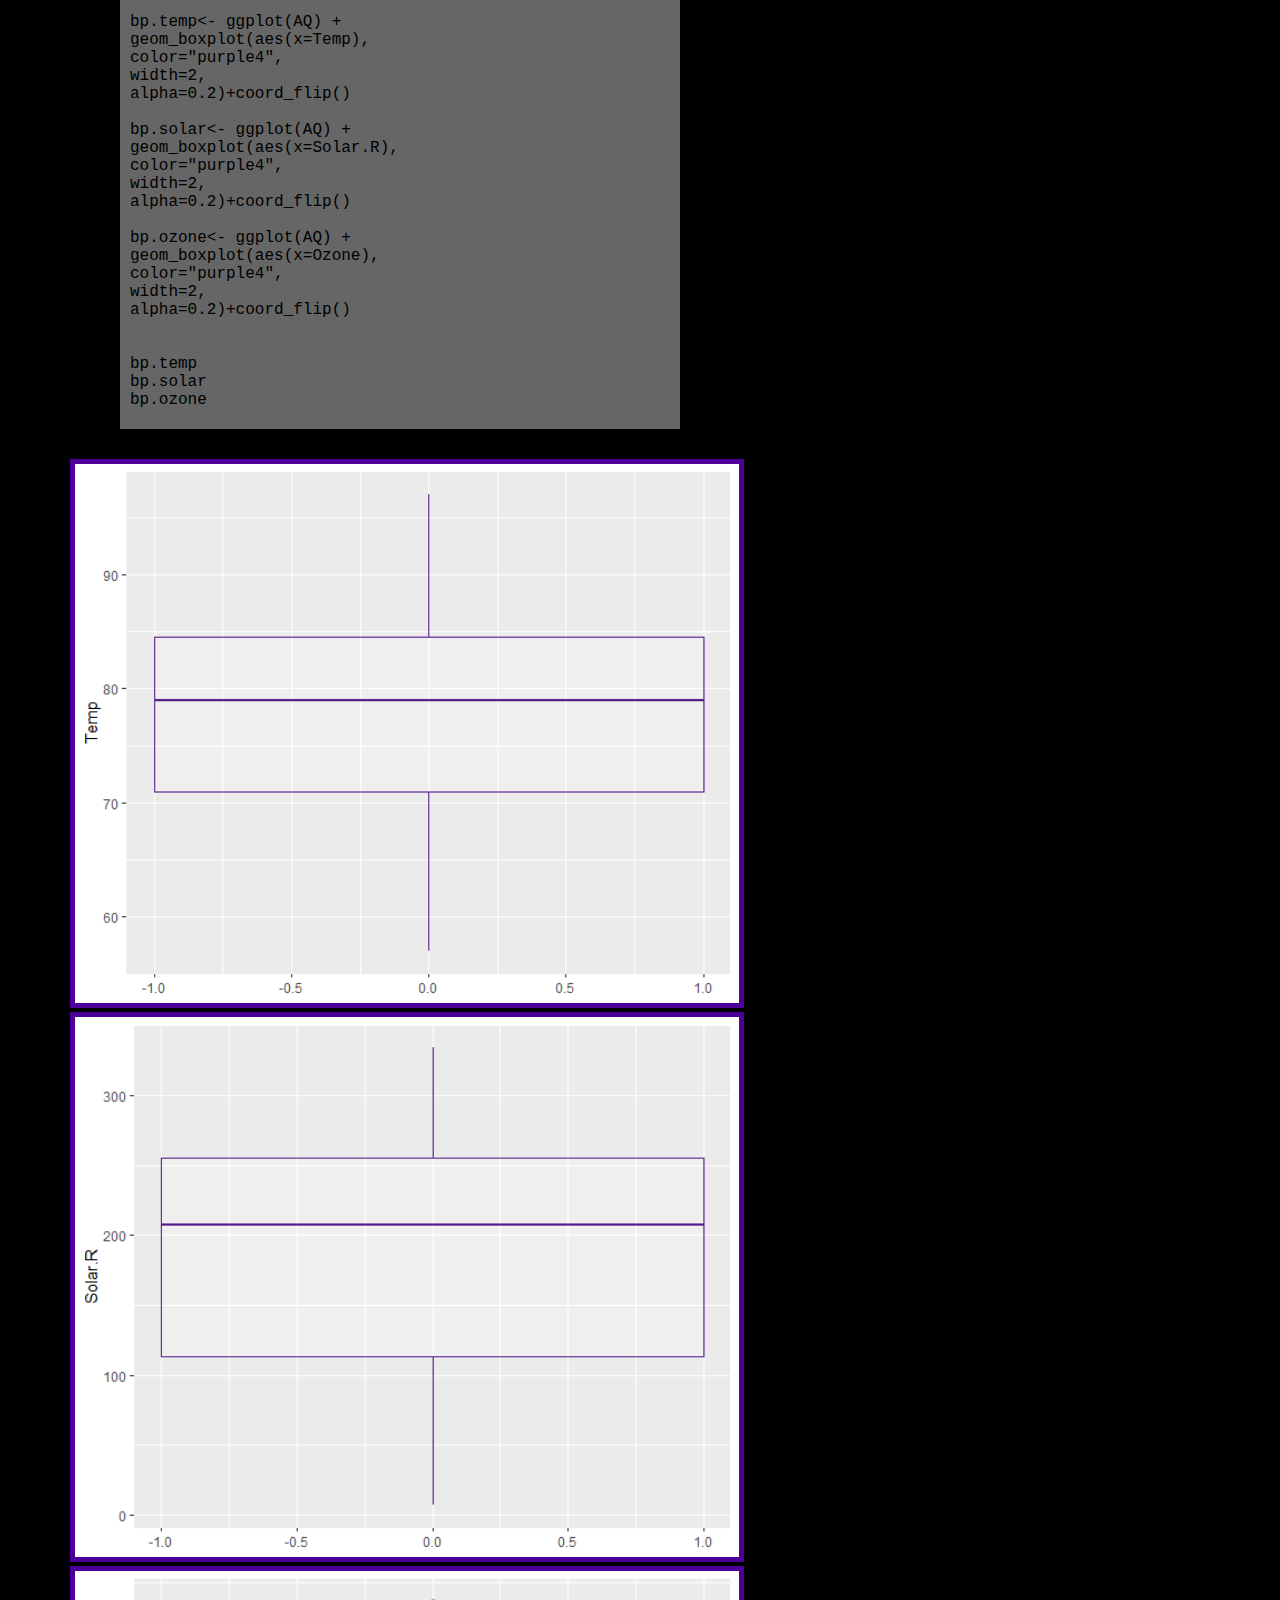
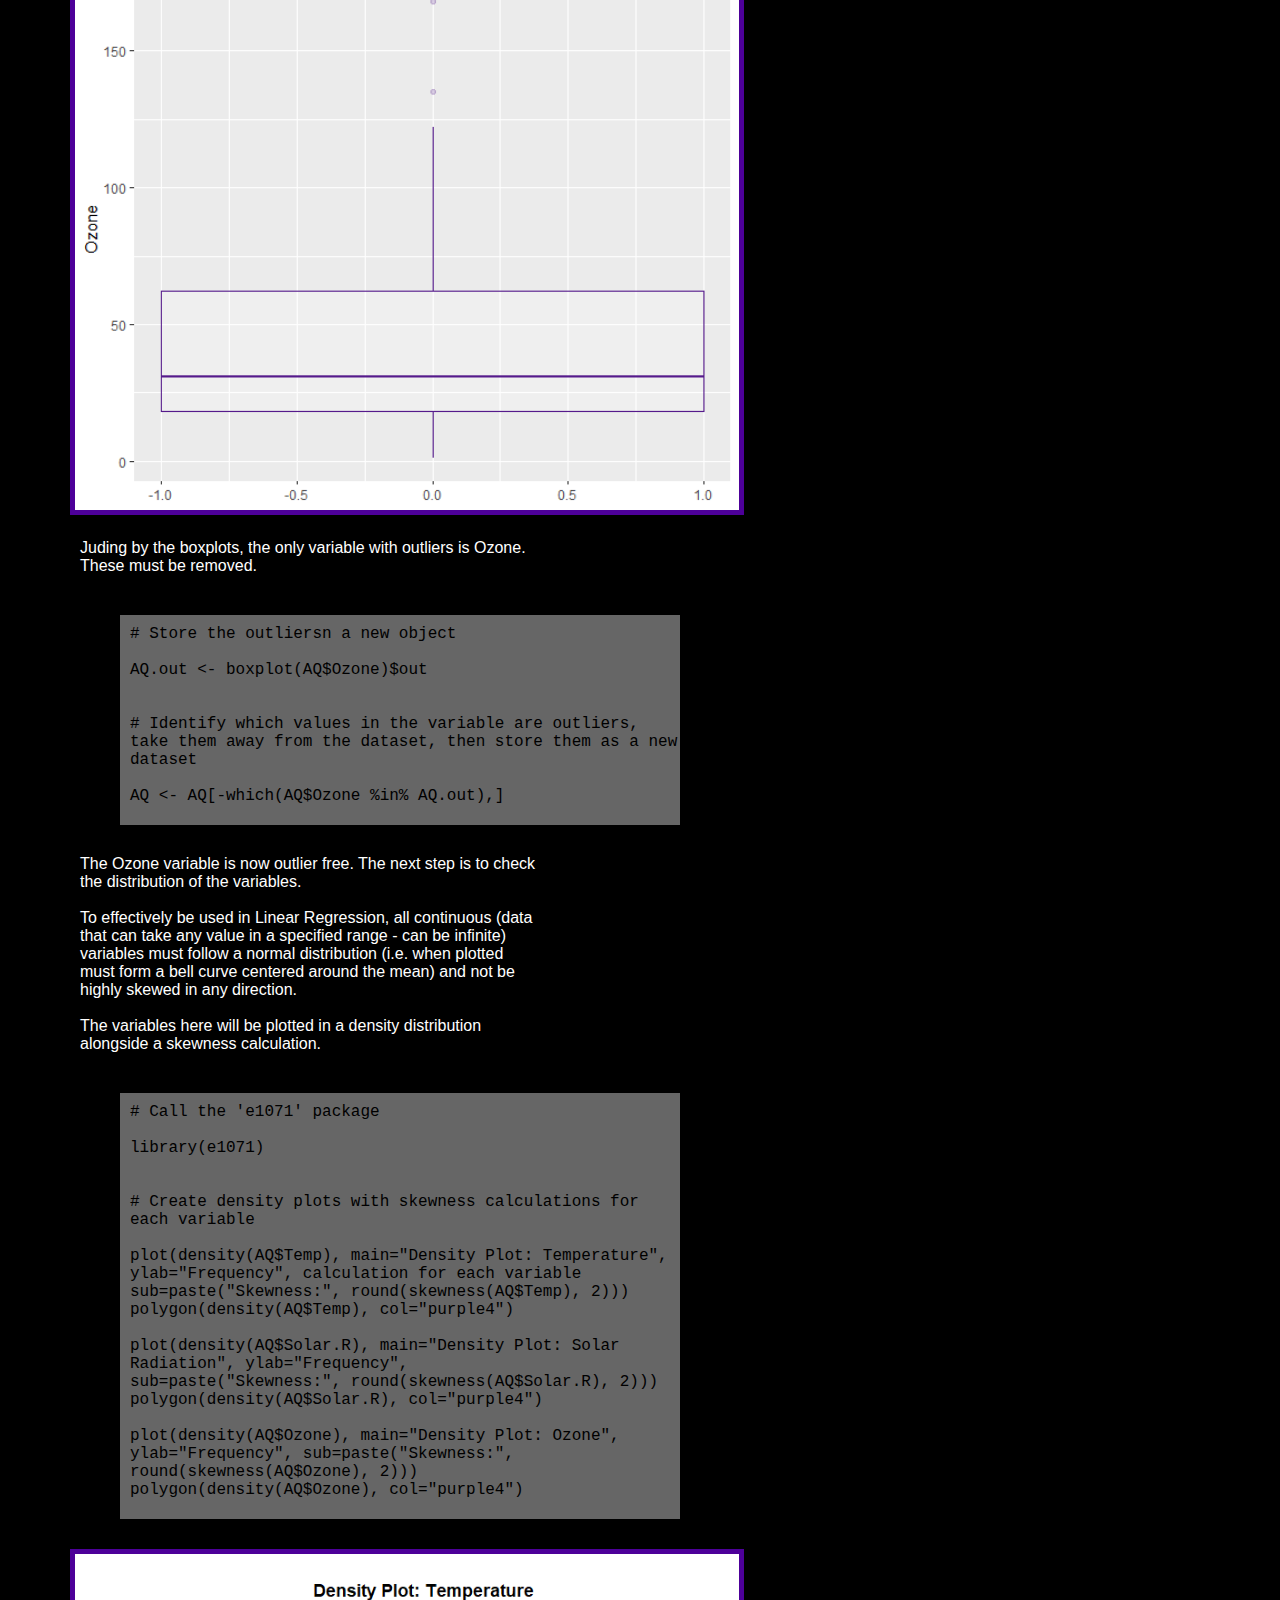
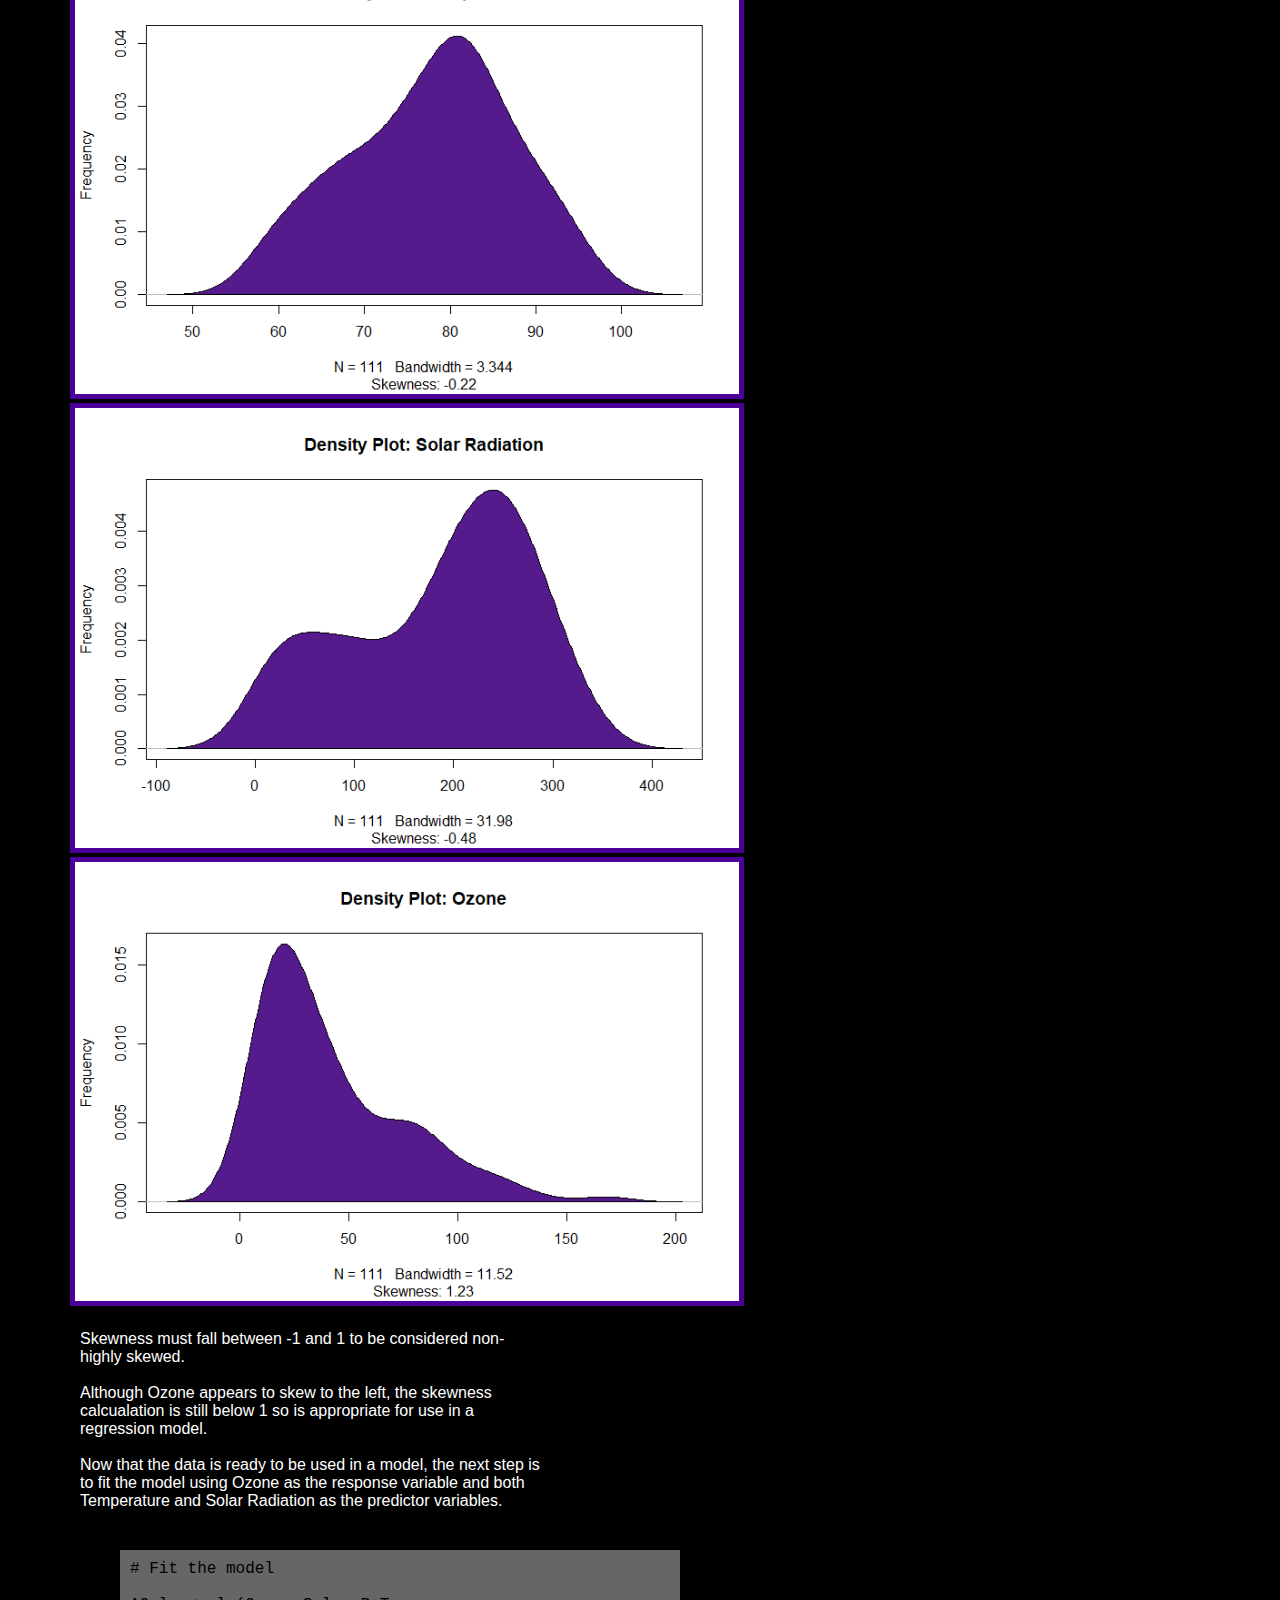
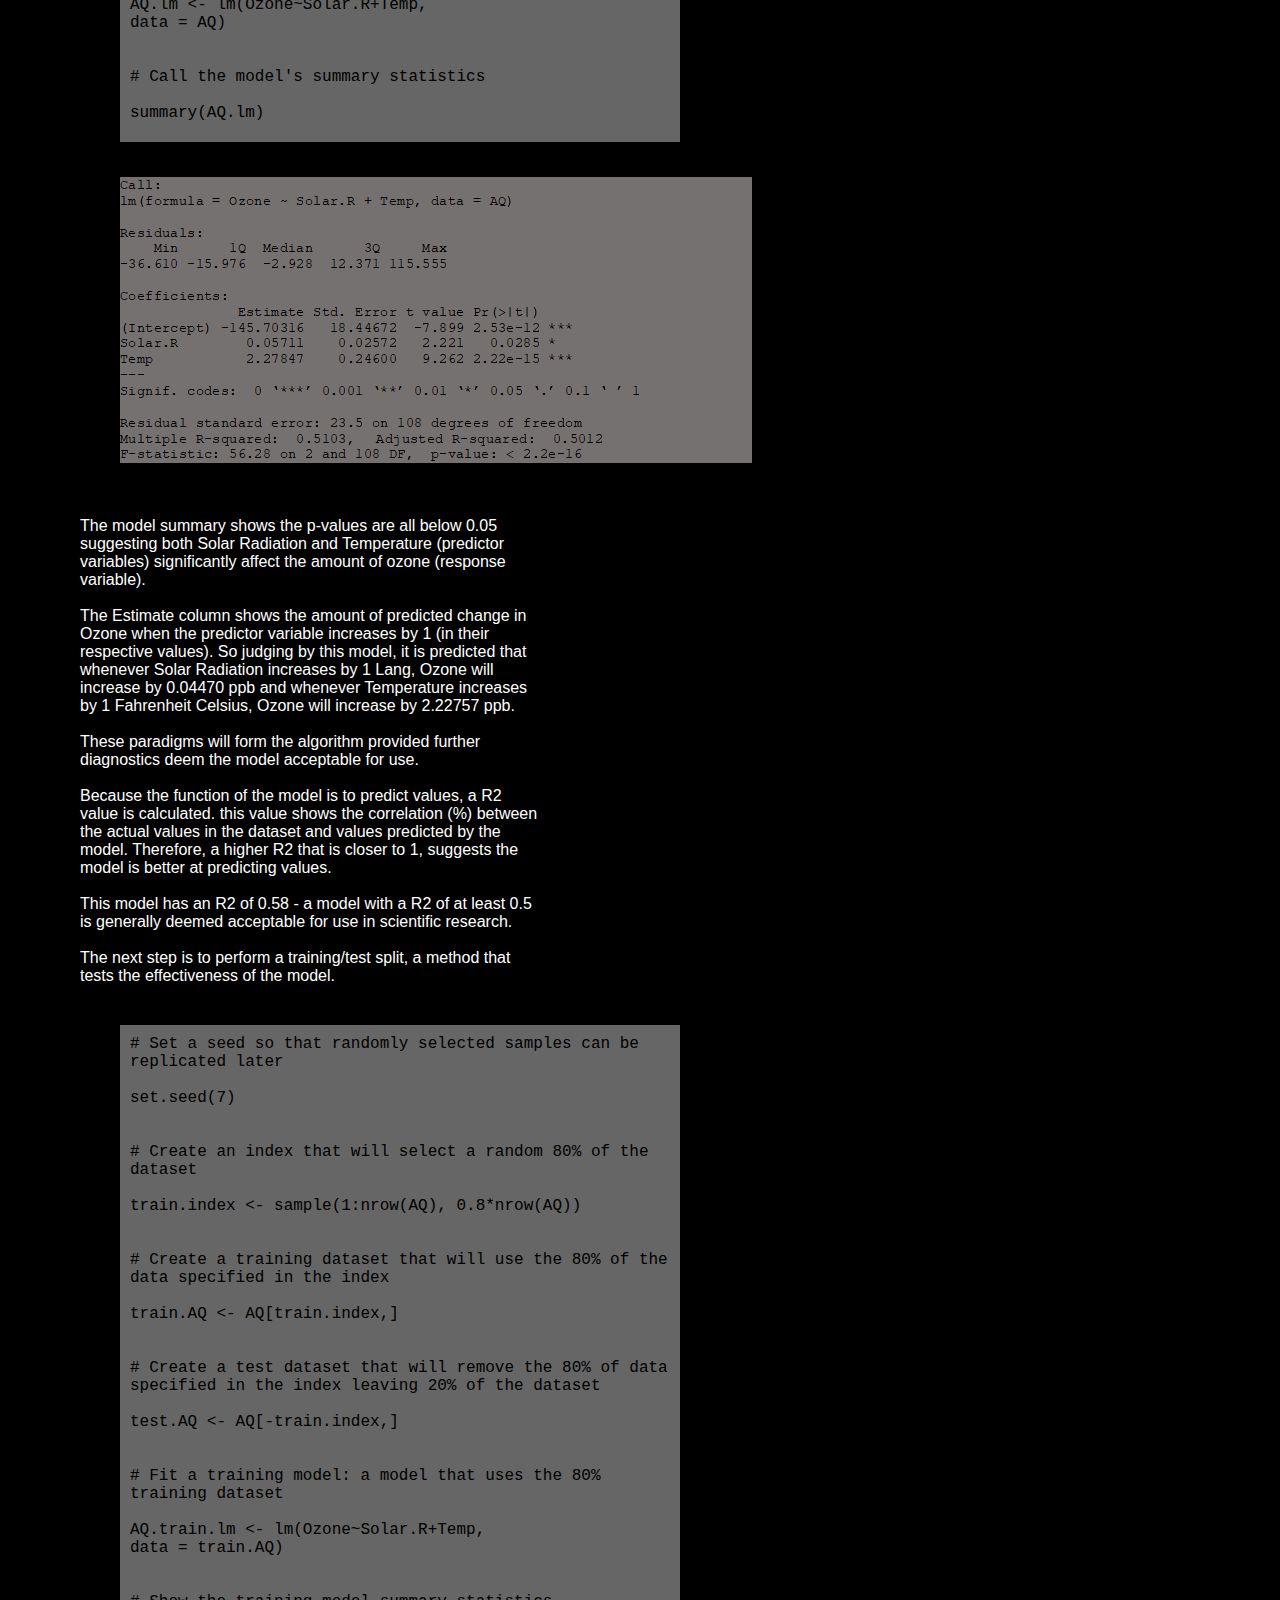
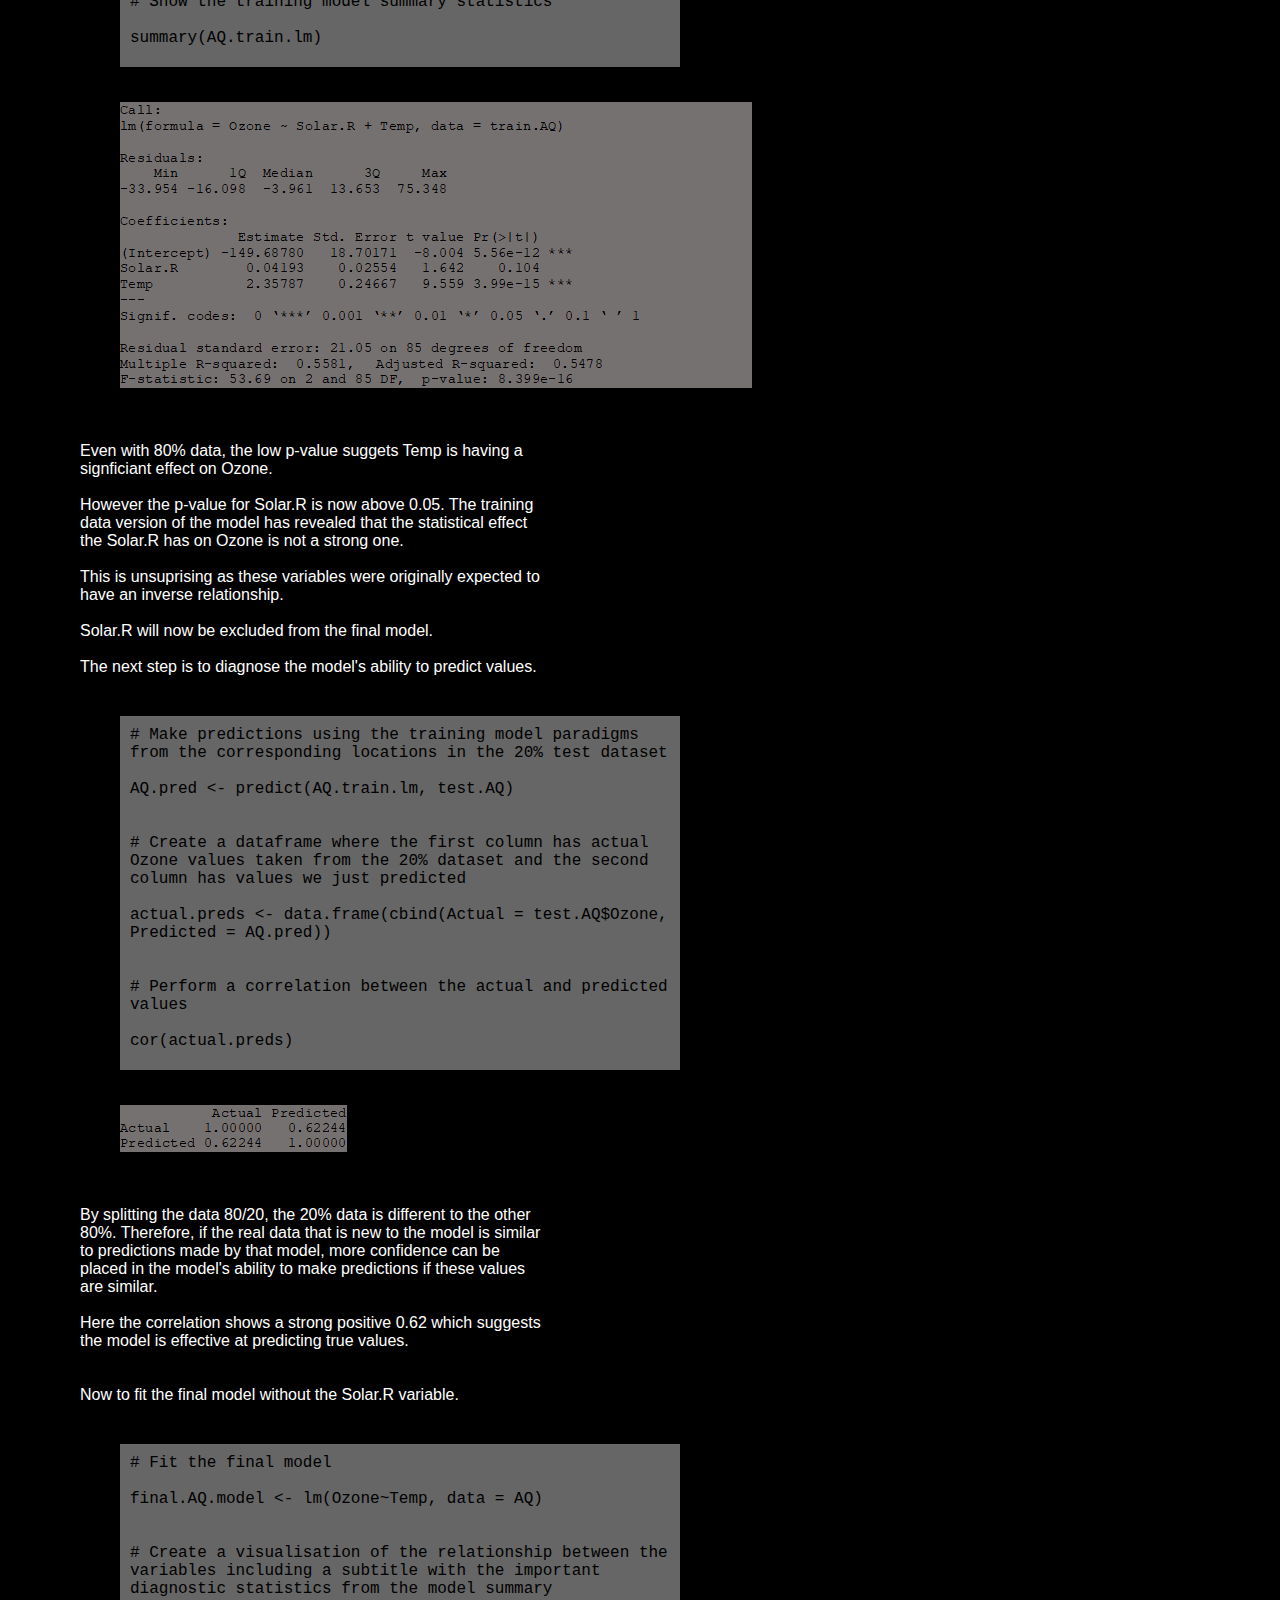
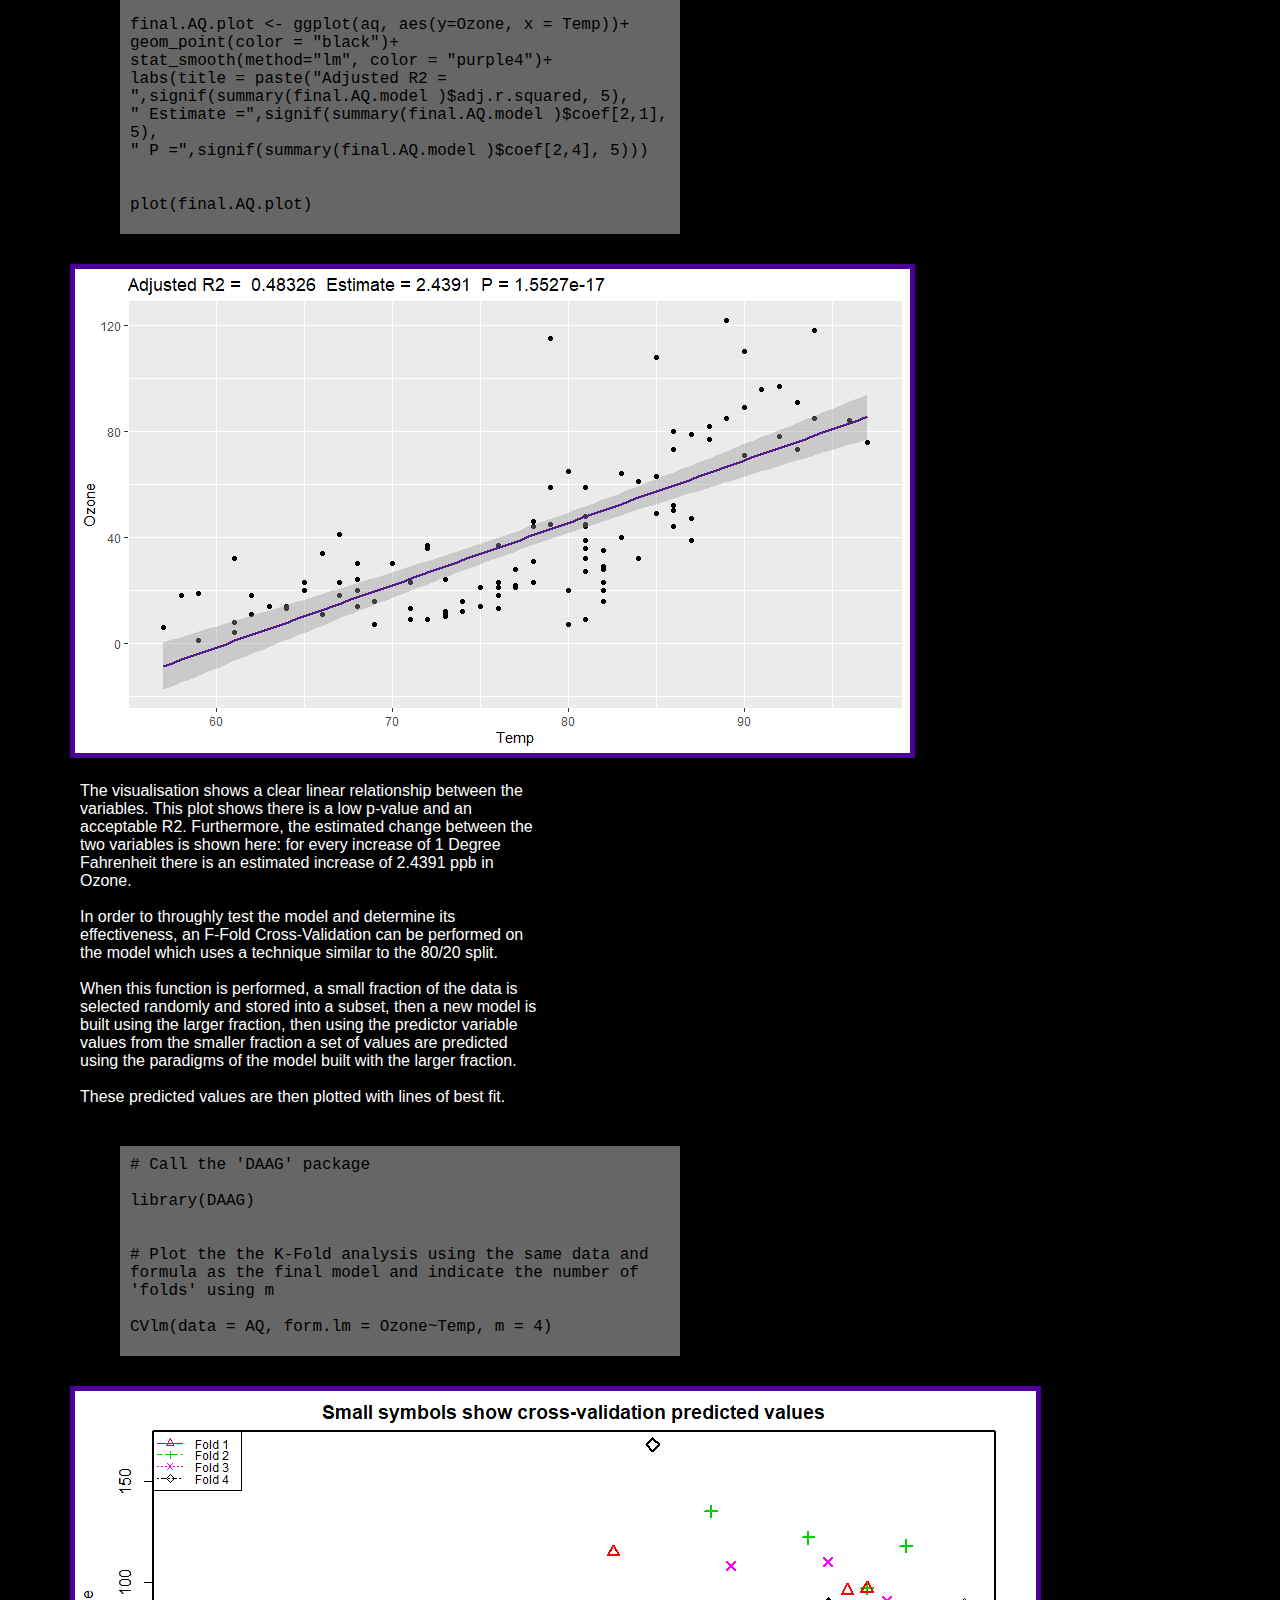
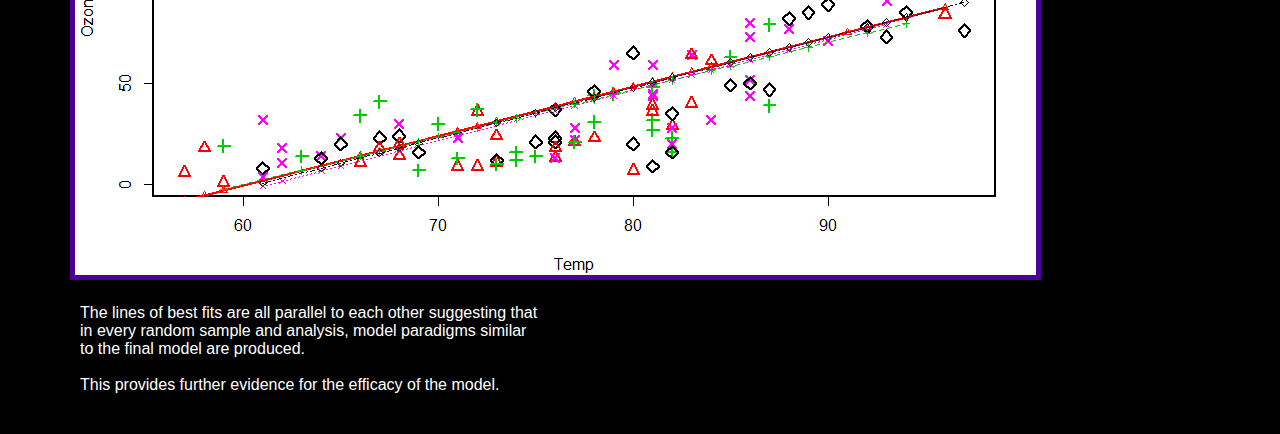
==== commit e0dbf21c: "possibly the final commit!!" ====
--- a/project_1.html
+++ b/project_1.html
@@ -34,13 +34,13 @@
 
 
 <div class="tblock">
-The New York Air Quality Measurements datasets includes measurements of climatic factors taken from different locations around New York city. The climatic factors of interest for this project are ozone, temperature and solar radiation. 
-<br><br>
-Ozone increases in higher temperatures due to high temperatures increasing the speed of chemical reactions, therefore, we are expecting ozone (parts per billion) and temperature (Farenheit) measures to have a positive relationship. 
-<br><br>
-Ozone filters solar radiation (measured in Langleys: a unit of radiation named after Samuel Pierpoint Langley), therefore, we are expecting these  variables to have a weak or inversed relationship. 
-<br><br>
-The first step in creating the model is to prepare the data to calculate correlations.
+The New York Air Quality Measurements datasets includes measurements of climatic factors taken from different locations around New York city. The climatic factors of interest for this project are Ozone, Temperature and Solar Radiation. 
+<br><br>
+Ozone increases in higher temperatures due to the temperature speeding up the rate of of chemical reactions. Therefore, we are expecting Ozone (parts per billion) and Temperature (Farenheit) measures to have a positive relationship. 
+<br><br>
+Ozone filters Aolar Radiation (measured in Langleys: a unit of radiation named after Samuel Pierpoint Langley), therefore, we are expecting these  variables to have an inversed relationship. 
+<br><br>
+The first step in creating the model is to determine whether there is a relationship between the variables. This is done by calculating correlations between the variables; the data must be prepeared before this can be done.
 <div>
 
 
@@ -69,7 +69,7 @@
 
 
 <div class="tblock">
-The variables Ozone and Solar.R have NAs. The whole rows that have these will need to be excluded so each variable still has same number of values. This way correlations can still be calculated.
+The variables Ozone and Solar.R have NAs. Rows of data that have these will need to be excluded so each variable still has same number of values. This is because correlations require all variables are of the same length.
 </div>
 
 
@@ -77,7 +77,7 @@
 
 
 <div class="rblock">
-# Create a series of subsets that exclude NAs
+# Create a subset that excludes the NAs
 <br><br>
 AQ <- subset(airquality, !is.na(airquality$Ozone))  
 <br>
@@ -92,7 +92,7 @@
 
 
 <div class = "tblock">
-The next step is to confirm the correlationsbetween the variables to see whether the expected relationships exist between the variables
+The next step is to calculate the correlations between the variables to determine whether the expected relationships exist.
 </div>
 
 
@@ -106,7 +106,7 @@
 # Call the ggplot package
 <br><br>
 library(ggplot)
-<br><br>
+<br><br><br>
 # Use ggplot to create an XY scatter graph with Temp and Ozone variables
 <br><br>
 xy.temp <- ggplot(AQ)+  <br>                            
@@ -114,7 +114,7 @@
              color="purple4")+ <br>                             
   labs(title = "Correlation: ", <br>
        subtitle = round(cor(AQ$Temp, AQ$Ozone),2)) <br>
-<br><br>
+<br>
 xy.temp		
 </div>
 
@@ -140,9 +140,9 @@
 
 
 <div class="tblock">
-This shows the correlation between the Temp and Ozone values is strong. As previously mentioned, temperature catalyses the chemical reaction that produces ozone so this was expected.
-<br><br><br>
-The next step is to calculate and visualise the relationship between Solar.R and Ozone.
+This shows the correlation between the Temp and Ozone variables is strong. As previously mentioned, temperature catalyses the chemical reaction that produces ozone so this was expected.
+<br><br>
+The next step is to calculate and visualise the relationship between the Solar.R and Ozone variables.
 </div>
 
 
@@ -153,7 +153,7 @@
 
 
 <div class="rblock">
-# Same plot created as before but with Solar.R and Ozone variables
+# Same plot created as before but with the Solar.R and Ozone variables
 <br><br>
 xy.solar <- ggplot(AQ)+                             <br>
   geom_point(aes(x = Solar.R, y = Ozone),			<br>		
@@ -193,17 +193,17 @@
 <div class="tblock">
 Surprisingly Solar.R and Ozone have a weak positive relationship of 0.35. Although this is unexpected, a model will still be fitted and diagnosed to determine a potential mathematical relationship between these variables. 
 <br><br>
-By doing this, if the model appears to have acceptable diagnostic statistics, despite the variables not showing the expected mathematical relationship, this could lead to a new scientific discovery or at the very least warrant further research into this relationship. 
-<br><br>
-Alternatively, this unexpected finding could be due to a flaw in the dataset. This will need to be investigated. 
-</div>
-
-
-
-
-
-
-
+By doing this, if the model appears to show acceptable diagnostic statistics, despite the variables not showing the expected mathematical relationship, this could lead to a new scientific discovery or at the very least warrant further research into this relationship. 
+<br><br>
+Alternatively, this unexpected finding could be due to a flaw in the dataset, this will need to be investigated if this is the case. 
+</div>
+
+
+
+
+
+
+<br>
 
 
 
@@ -212,29 +212,29 @@
 <div class = "tblock">
 The next step is to check for outliers. Outliers are values that are unusually far from other values in a dataset. 
 <br><br>
-A model fitted with outliers that still remain in the data can lead to a model that makes false predictions.
-</div>
-
-
-
-
-
-
-
-
-
-
-
-<div class = "rblock">
-
-# Create a boxplot for each variable	<br>
+A model fitted with outliers can lead to a model that makes false predictions.
+</div>
+
+
+
+
+
+
+
+
+
+
+
+<div class = "rblock">
+
+# Create a boxplot for each variable	<br><br>
 
 bp.temp<- ggplot(AQ) +                  <br>
   geom_boxplot(aes(x=Temp), 			<br>	
                color="purple4", 		<br>
                width=2,					<br>
                alpha=0.2)+coord_flip()	<br>
-               							<br><br>
+               							<br>
 bp.solar<- ggplot(AQ) + 				<br>
   geom_boxplot(aes(x=Solar.R), 			<br>
                color="purple4", 		<br>
@@ -319,8 +319,8 @@
 
 
 <div class = "rblock">
-# Store the outlier in a new object <br><br>
-AQ.out <- boxplot(AQ$Ozone)$out <br><br>
+# Store the outliersn a new object <br><br>
+AQ.out <- boxplot(AQ$Ozone)$out <br><br><br>
 
 
 # Identify which values in the variable are outliers, take them away from the dataset, then store them as a new dataset <br><br>
@@ -335,9 +335,9 @@
 
 <div class = "tblock">
 
-The variables that will be used are now outlier free. The next step is to check the distribution of the variables. <br><br>
-To effectively be used in Linear Regression all continuous (mathematical measurement) variables must follow a normal distribution (i.e. when plotted must form a bell curve centered around the mean) and not be highly skewed in any direction. <br><br>
-Variables will be plotted in a density distribution alongside a skewness calculation. 
+The Ozone variable is now outlier free. The next step is to check the distribution of the variables. <br><br>
+To effectively be used in Linear Regression, all continuous (data that can take any value in a specified range - can be infinite) variables must follow a normal distribution (i.e. when plotted must form a bell curve centered around the mean) and not be highly skewed in any direction. <br><br>
+The variables here will be plotted in a density distribution alongside a skewness calculation. 
 
 
 </div>
@@ -349,7 +349,7 @@
 
 # Call the 'e1071' package <br><br>
 
-library(e1071) <br><br>
+library(e1071) <br><br><br>
 
 # Create density plots with skewness calculations for each variable													<br><br>
 	
@@ -425,10 +425,10 @@
 
 <div class = "rblock">
 
-# Fit the model
+# Fit the model <br><br>
 
 AQ.lm <- lm(Ozone~Solar.R+Temp, <br>
-             data = AQ) <br><br>
+             data = AQ) <br><br><br>
 # Call the model's summary statistics <br><br>
 summary(AQ.lm) <br>
 </div>
@@ -442,10 +442,13 @@
 
 
 <div class = "tblock">
-The model summary shows the p-values are all below 0.05 suggesting both solar radiation and temperature (predictor variables) affect the amount of ozone (response variable). <br><br>
-The Estimate column shows the amount of predicted change in Ozone when the predictor variable increases by 1 (in their respective values). So judging by this model, it is predicted that whenever Solar Radiation increases by 1 Lang, Ozone increases by 0.04470 ppb and whenever Temperature increases by 1 Fahrenheit Celsius, Ozone increases by  2.22757 ppb. <br><br>
- These paradigms will form the algorithm, provided further diagnostics deem the model acceptable for use. <br><br>
- Because the function of the model is to predict values, a R2 value is calculated. this value shows the correlation (%) between the actual values in the data and values predicted by the model. Therefore, a higher R2 that is closer to 1, suggests the model is better at predicting values. <br><br>
+The model summary shows the p-values are all below 0.05 suggesting both Solar Radiation and Temperature (predictor variables) significantly affect the amount of ozone (response variable). <br><br>
+
+The Estimate column shows the amount of predicted change in Ozone when the predictor variable increases by 1 (in their respective values). So judging by this model, it is predicted that whenever Solar Radiation increases by 1 Lang, Ozone will increase by 0.04470 ppb and whenever Temperature increases by 1 Fahrenheit Celsius, Ozone will increase by  2.22757 ppb. <br><br>
+ These paradigms will form the algorithm provided further diagnostics deem the model acceptable for use. <br><br>
+
+
+ Because the function of the model is to predict values, a R2 value is calculated. this value shows the correlation (%) between the actual values in the dataset and values predicted by the model. Therefore, a higher R2 that is closer to 1, suggests the model is better at predicting values. <br><br>
 
 This model has an R2 of 0.58 - a model with a R2 of at least 0.5 is generally deemed acceptable for use in scientific research.<br><br>
 
@@ -454,26 +457,32 @@
 
 
 
-<div class = "rblock">
-set.seed(7)<br><br>
-# Set a seed so that randomly selected samples can be replicated later 
-<br><br>
-# Create an index that will take a random 80% of the dataset      
+
+
+
+
+<div class = "rblock">
+# Set a seed so that randomly selected samples can be replicated later <br><br>
+set.seed(7)<br><br><br>
+
+# Create an index that will select a random 80% of the dataset      
 <br><br>
 train.index <- sample(1:nrow(AQ), 0.8*nrow(AQ)) 
-<br><br>
+<br><br><br>
 # Create a training dataset that will use the 80% of the data specified in the index 
 <br><br>
 train.AQ <- AQ[train.index,] 
-<br><br>          
+<br><br><br>         
 # Create a test dataset that will remove the 80% of data specified in the index leaving 20% of the dataset
 <br><br>        
 test.AQ <- AQ[-train.index,]                      
-<br><br>
-# Create a training model: a model that uses the 80% training dataset
+<br><br><br>
+# Fit a training model: a model that uses the 80% training dataset
 <br><br>
 AQ.train.lm <- lm(Ozone~Solar.R+Temp,<br>
-                    data = train.AQ) <br><br>            
+                    data = train.AQ) <br><br><br>
+                    
+# Show the training model summary statistics <br><br>                              
 summary(AQ.train.lm)
 </div>
 
@@ -484,7 +493,7 @@
 
 <div class = "tblock">
 Even with 80% data, the low p-value suggets Temp is having a signficiant effect on Ozone. <br><br>
-However the p-value for Solar.R is now above 0.05. The training data version of the model has revealed that the statistical effect the Solar.R has on Ozone is not a strong effect. <br><br>
+However the p-value for Solar.R is now above 0.05. The training data version of the model has revealed that the statistical effect the Solar.R has on Ozone is not a strong one. <br><br>
 This is unsuprising as these variables were originally expected to have an inverse relationship. <br><br>
 Solar.R will now be excluded from the final model. <br><br>
 The next step is to diagnose the model's ability to predict values.
@@ -494,11 +503,14 @@
 <div class = "rblock">
 
 # Make predictions using the training model paradigms from the corresponding locations in the 20% test dataset <br><br>
-AQ.pred <- predict(AQ.train.lm, test.AQ)<br><br>
-# Create a dataframe where the first column has actual Ozone values taken from the 20% dataset and the second column has previously predicted values <br><br>
+AQ.pred <- predict(AQ.train.lm, test.AQ)<br><br><br>
+
+# Create a dataframe where the first column has actual Ozone values taken from the 20% dataset and the second column has values we just predicted <br><br>
 actual.preds <- data.frame(cbind(Actual = test.AQ$Ozone, <br>
-                                   Predicted = AQ.pred))
-# Perform a correlation between the actual and predicted values <br>
+                                   Predicted = AQ.pred))<br><br><br>
+
+
+# Perform a correlation between the actual and predicted values <br><br>
 cor(actual.preds)
 </div>
 
@@ -516,14 +528,16 @@
 
 <div class = "rblock">
 # Fit the final model<br><br>
-final.AQ.model <- lm(Ozone~Temp, data = AQ)<br><br>
+final.AQ.model <- lm(Ozone~Temp, data = AQ)<br><br><br>
 # Create a visualisation of the relationship between the variables including a subtitle with the important diagnostic statistics from the model summary<br><br>
 final.AQ.plot <- ggplot(aq, aes(y=Ozone, x = Temp))+<br>
   geom_point(color = "black")+<br>
   stat_smooth(method="lm", color = "purple4")+<br>
   labs(title = paste("Adjusted R2 = ",signif(summary(final.AQ.model )$adj.r.squared, 5), <br>
                      " Estimate =",signif(summary(final.AQ.model )$coef[2,1], 5),<br>
-                     " P =",signif(summary(final.AQ.model )$coef[2,4], 5))) <br><br>
+                     " P =",signif(summary(final.AQ.model )$coef[2,4], 5))) <br><br><br>
+
+
 plot(final.AQ.plot)
 </div>
 
@@ -540,9 +554,9 @@
 
 
 <div class = "tblock">
-The visualisation shows a clear linear relationship between the variables. This plot shows there is a low p-value, an acceptable R2. Furthermore, the estimated change between the two variables is shown here: for every increase of 1  degree fahrenheit there is an estimated increase of 2.4391 ppb in ozone.
-<br><br>
-In order to throughly test the model and determine its effectiveness an F-Fold Cross-Validation can be performed on the model which uses a technique similar to the 80/20 split.
+The visualisation shows a clear linear relationship between the variables. This plot shows there is a low p-value and an acceptable R2. Furthermore, the estimated change between the two variables is shown here: for every increase of 1 Degree Fahrenheit there is an estimated increase of 2.4391 ppb in Ozone.
+<br><br>
+In order to throughly test the model and determine its effectiveness, an F-Fold Cross-Validation can be performed on the model which uses a technique similar to the 80/20 split.
 <br><br>
  When this function is performed, a small fraction of the data is selected randomly and stored into a subset, then a new model is built using the larger fraction, then using the predictor variable values from the smaller fraction a set of values are predicted using the paradigms of the model built with the larger fraction.
  <br><br>
@@ -552,10 +566,10 @@
 
 <div class = "rblock">
 # Call the 'DAAG' package<br><br>
-     library(DAAG)   <br><br>
-
-
-# Plot the the K-Fold analysis using the same data and formula as the final model, m indicated the number of 'folds'<br><br>     
+     library(DAAG)   <br><br><br>
+
+
+# Plot the the K-Fold analysis using the same data and formula as the final model and indicate the number of 'folds' using m <br><br>     
 CVlm(data = AQ, form.lm = Ozone~Temp, m = 4)  
 </div>
 
@@ -570,7 +584,7 @@
 </div>
 
 <div class = "tblock">
-The lines of best fits are all parallel to each other suggesting that in every random sample where an analysis is performed, model paradigms similar to the final model are produced.<br><br>
+The lines of best fits are all parallel to each other suggesting that in every random sample and analysis, model paradigms similar to the final model are produced.<br><br>
 This provides further evidence for the efficacy of the model.
 </div>
 
--- a/Layout.css
+++ b/Layout.css
@@ -143,5 +143,12 @@
 .plot{
 	float:left-middle;
 	margin: 0px 0px 0px 30px;
+}
+
+
+
+.homeheader{
+	float:middle;
+	margin:0px 0px 0px 40px;
 
 }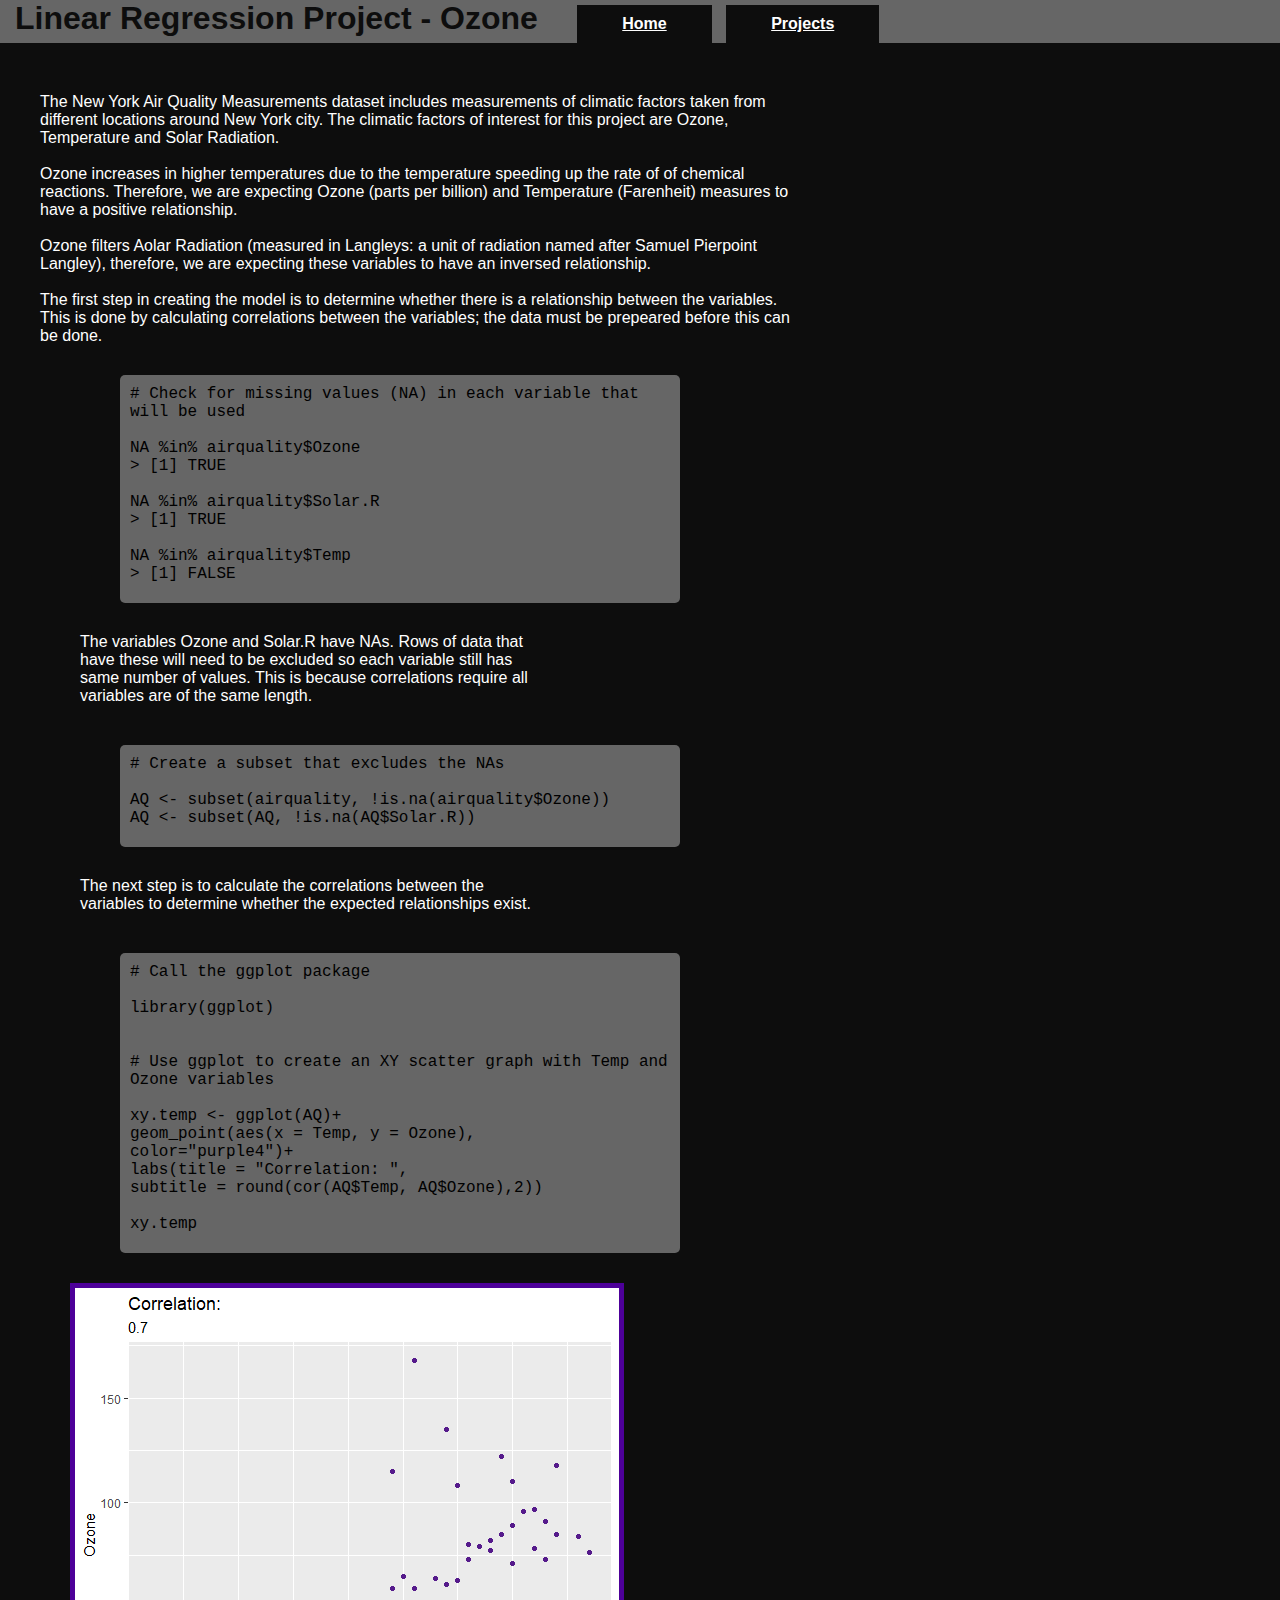
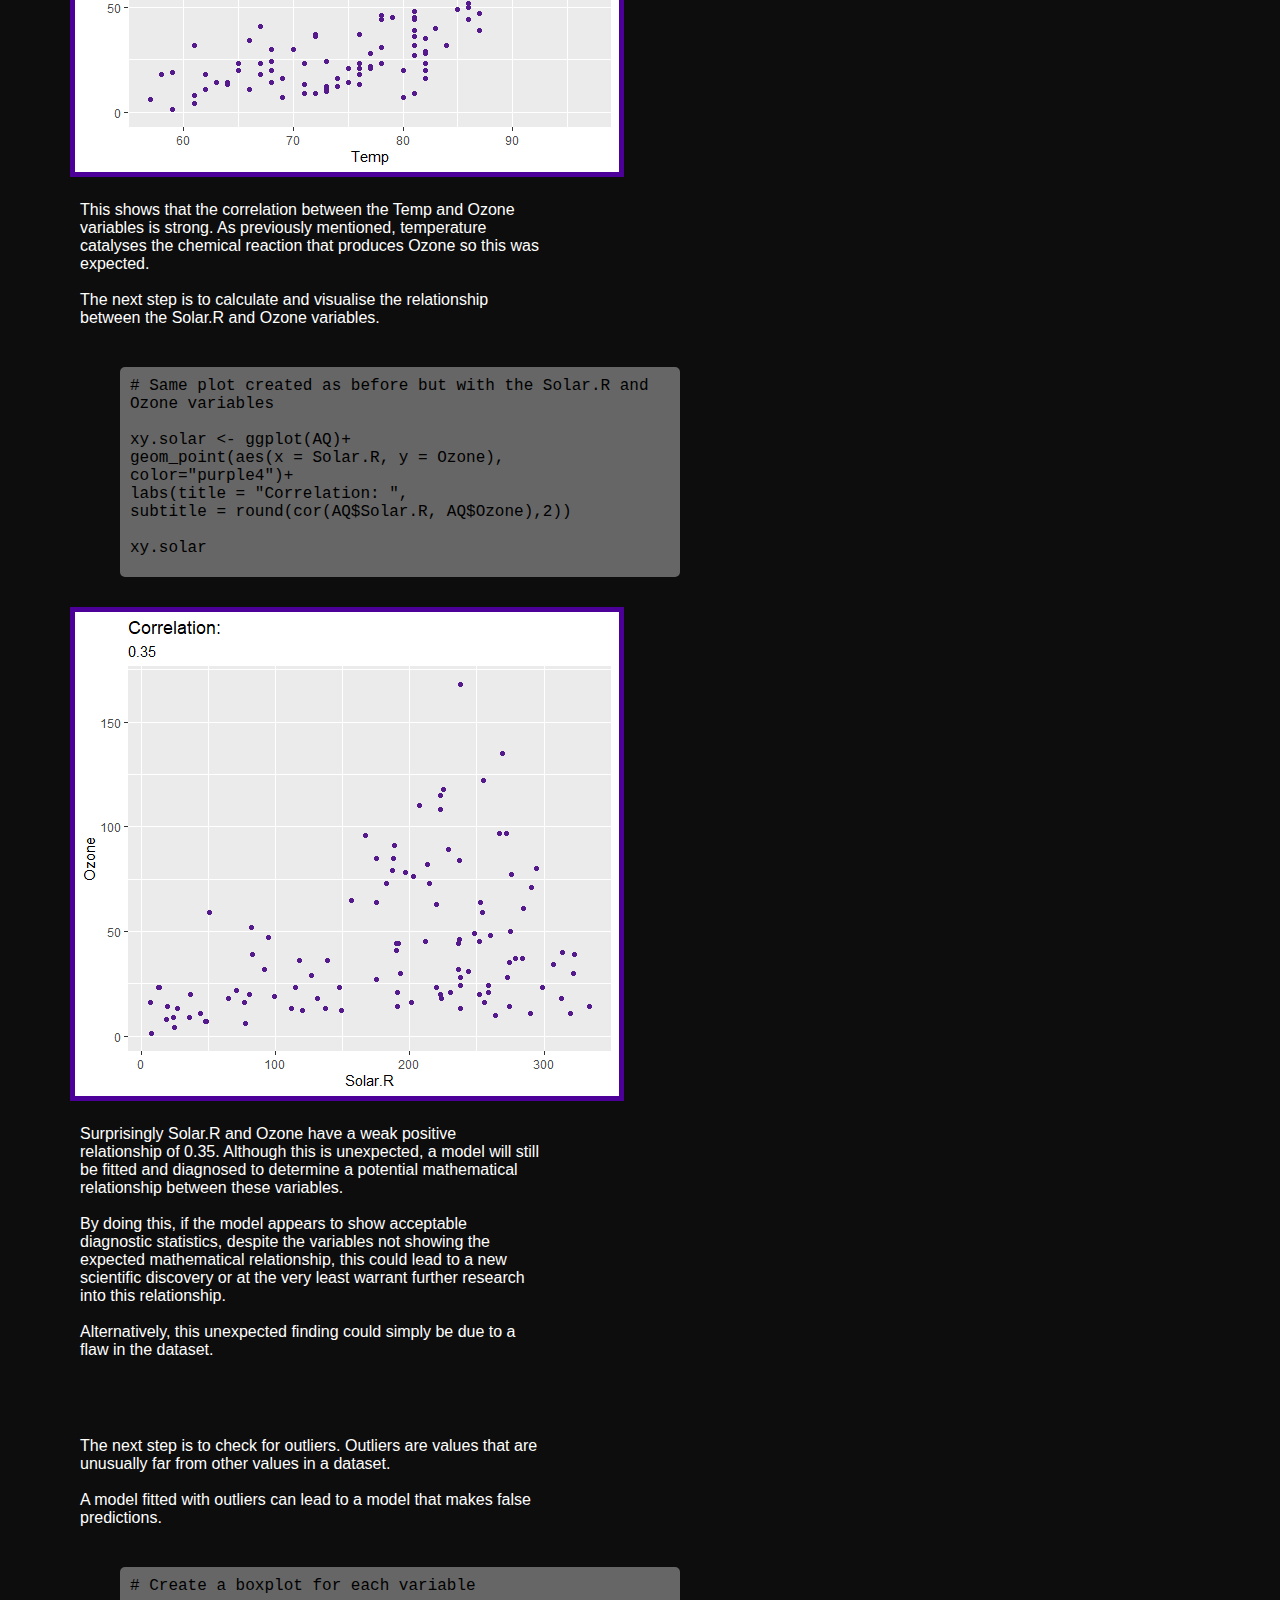
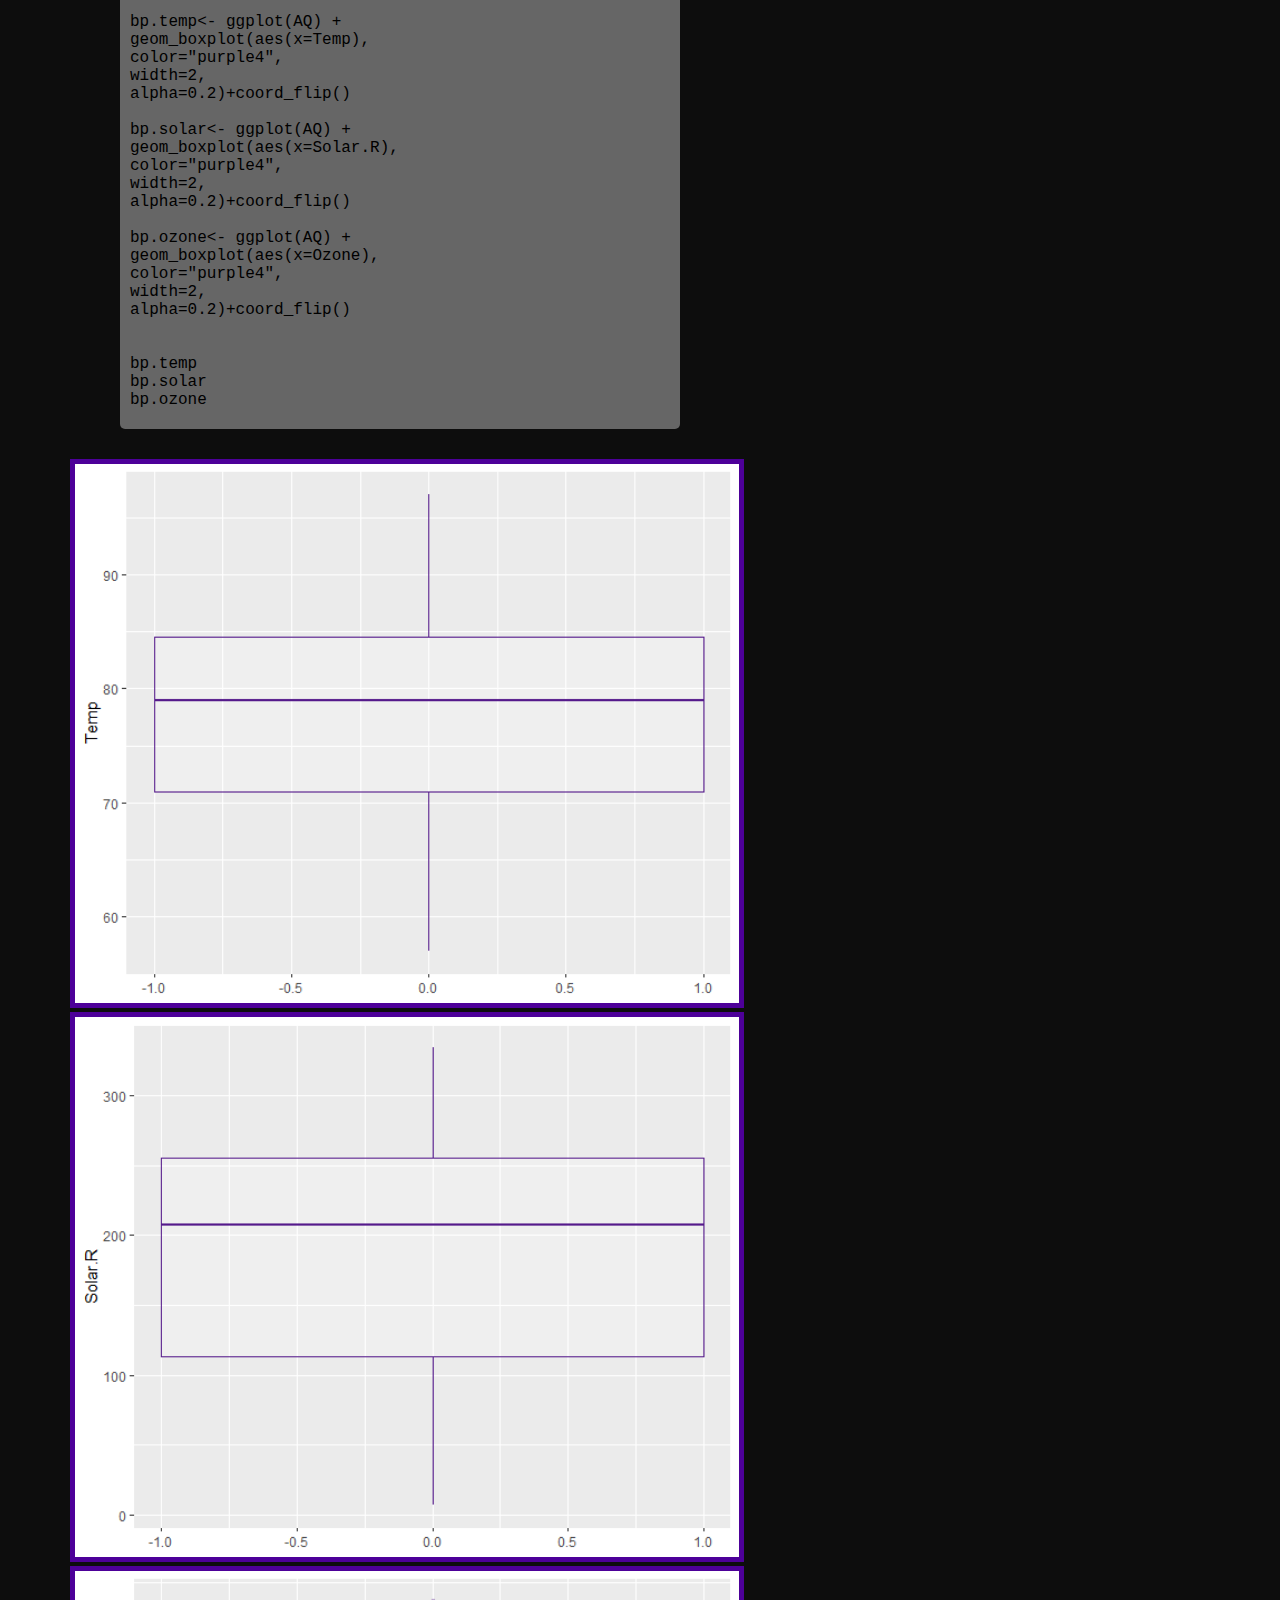
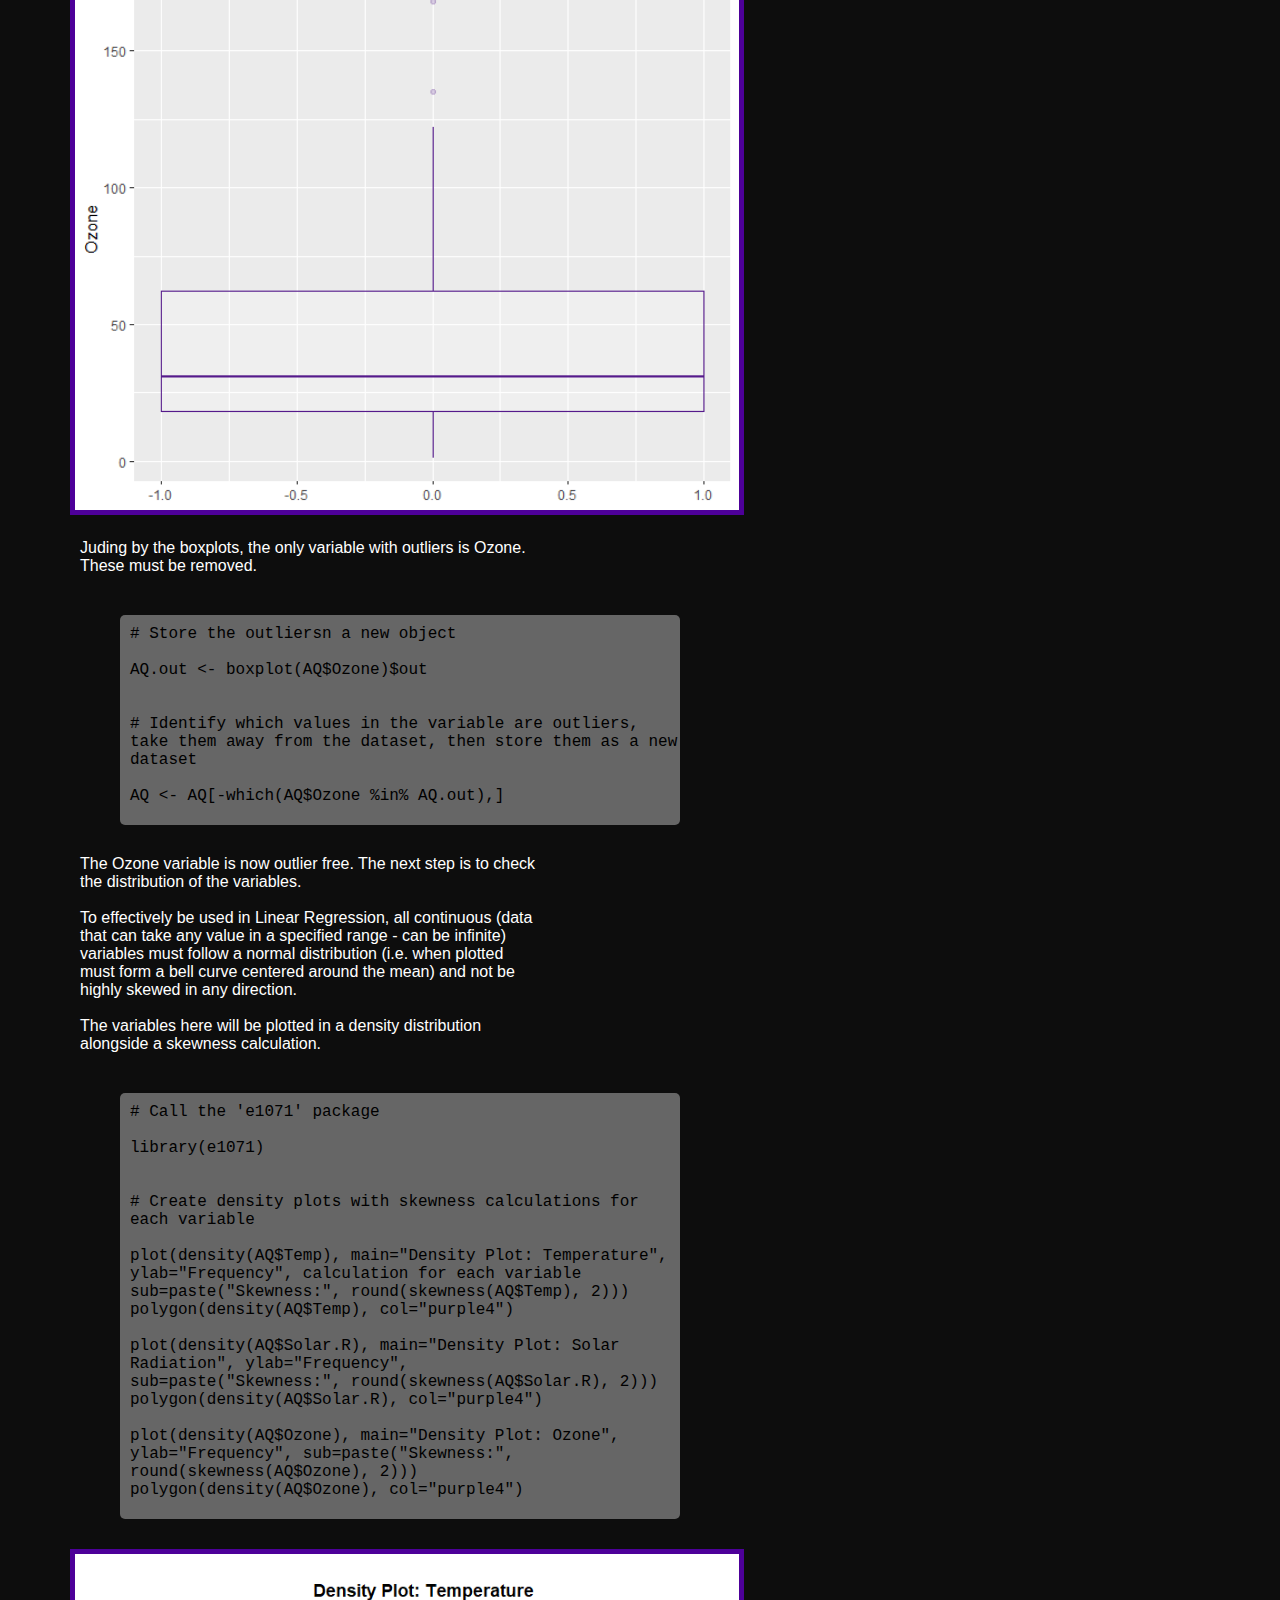
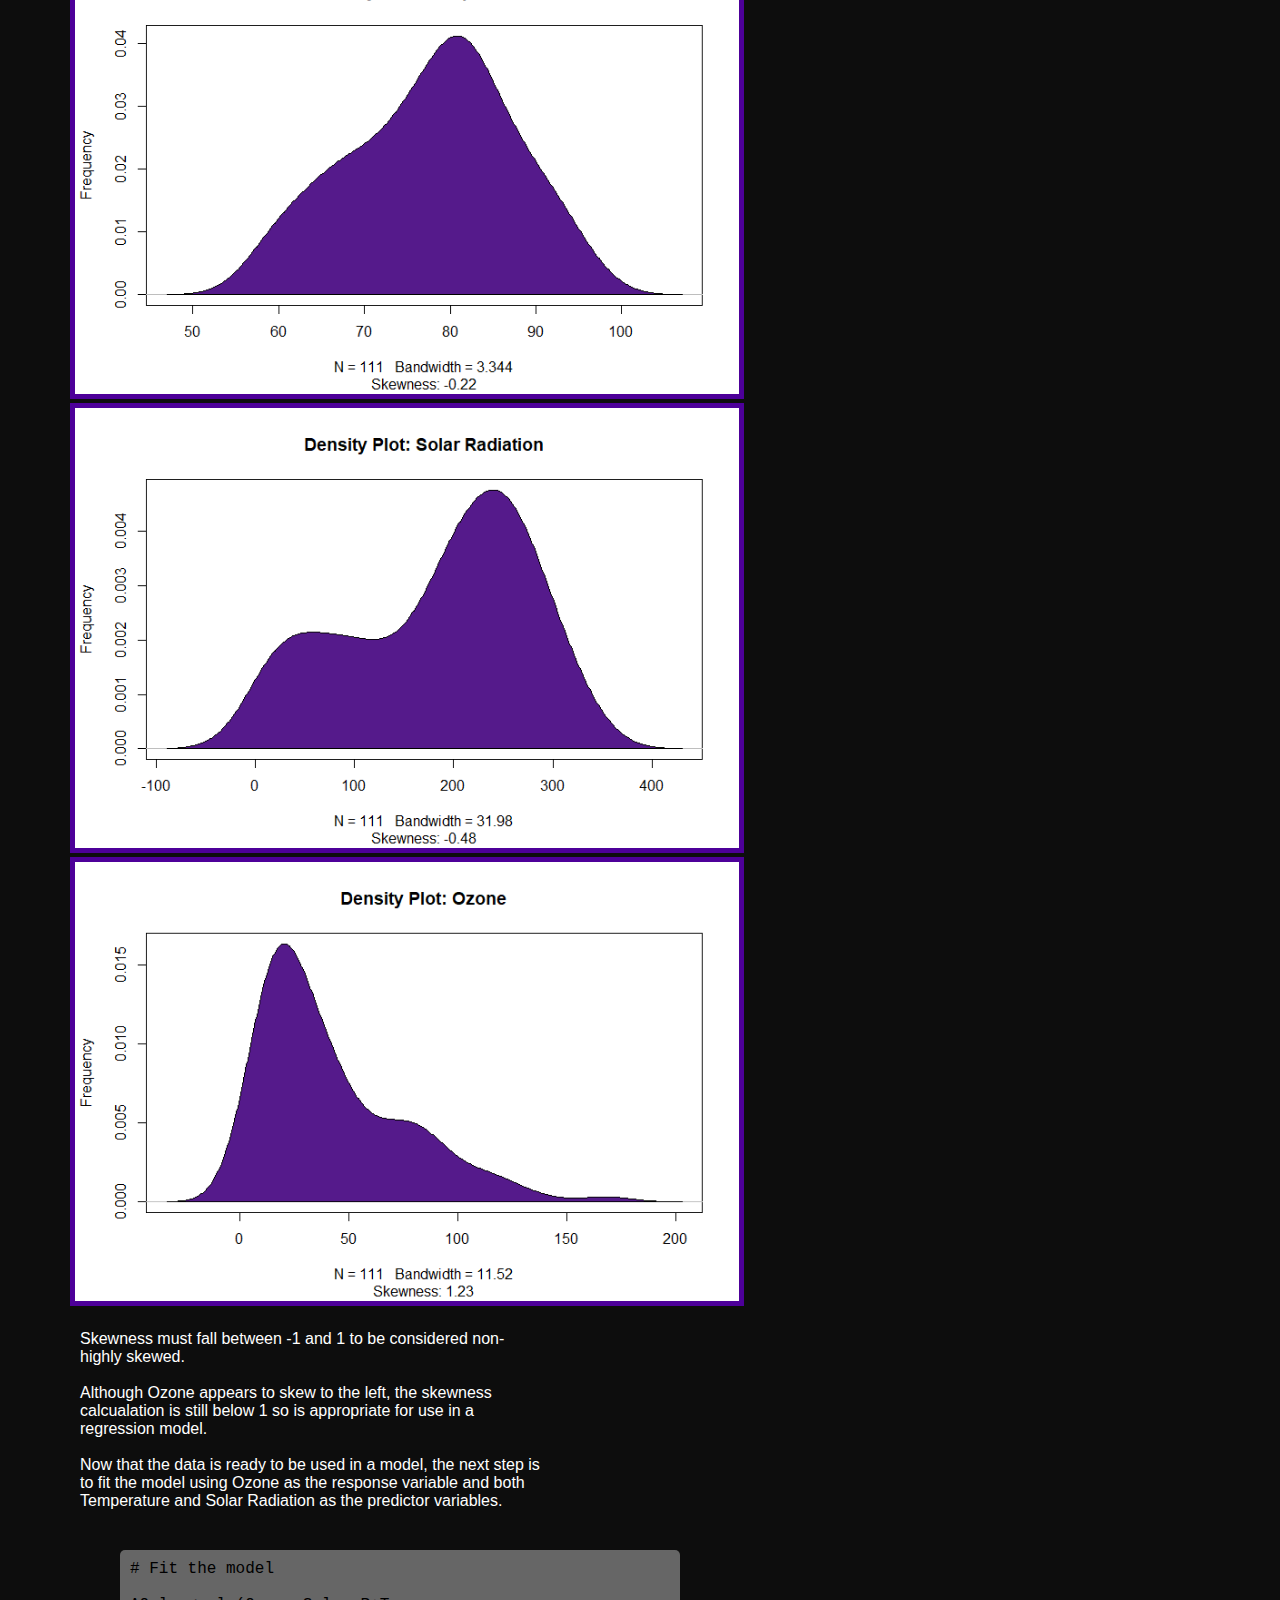
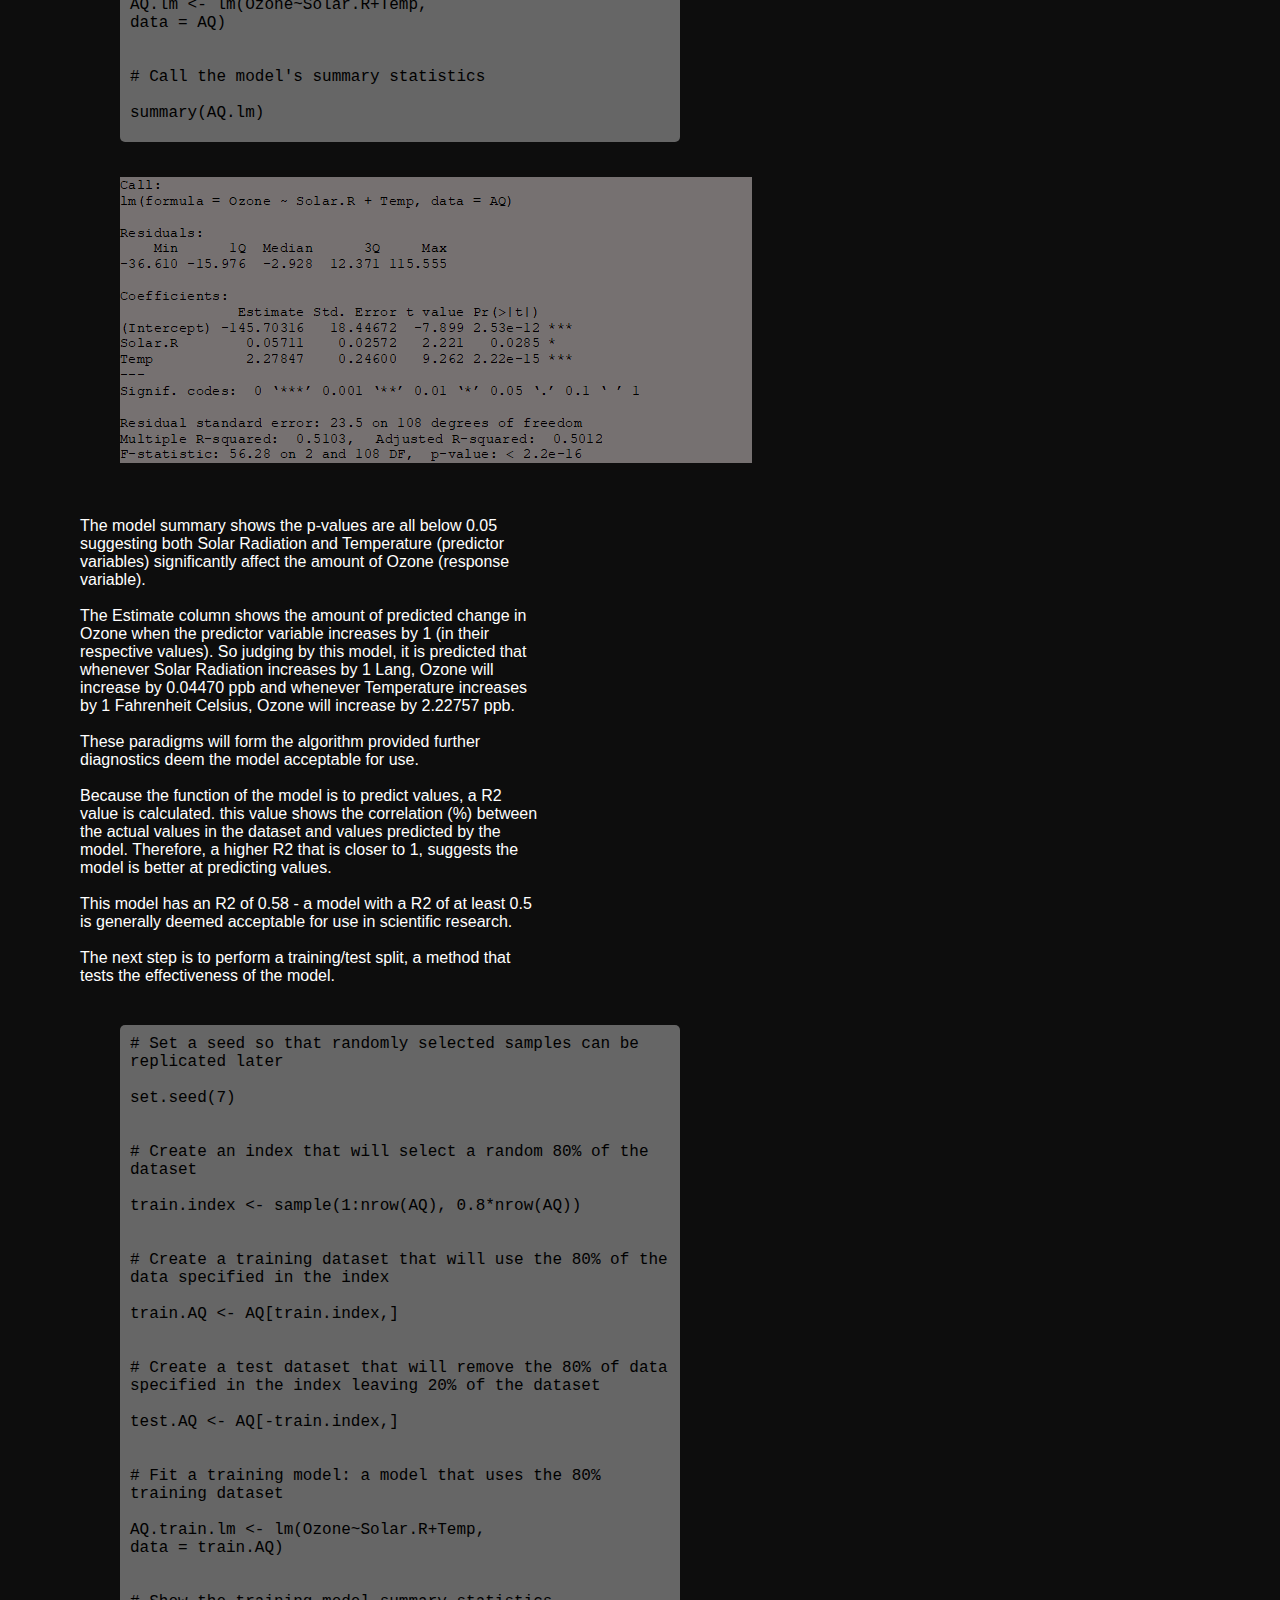
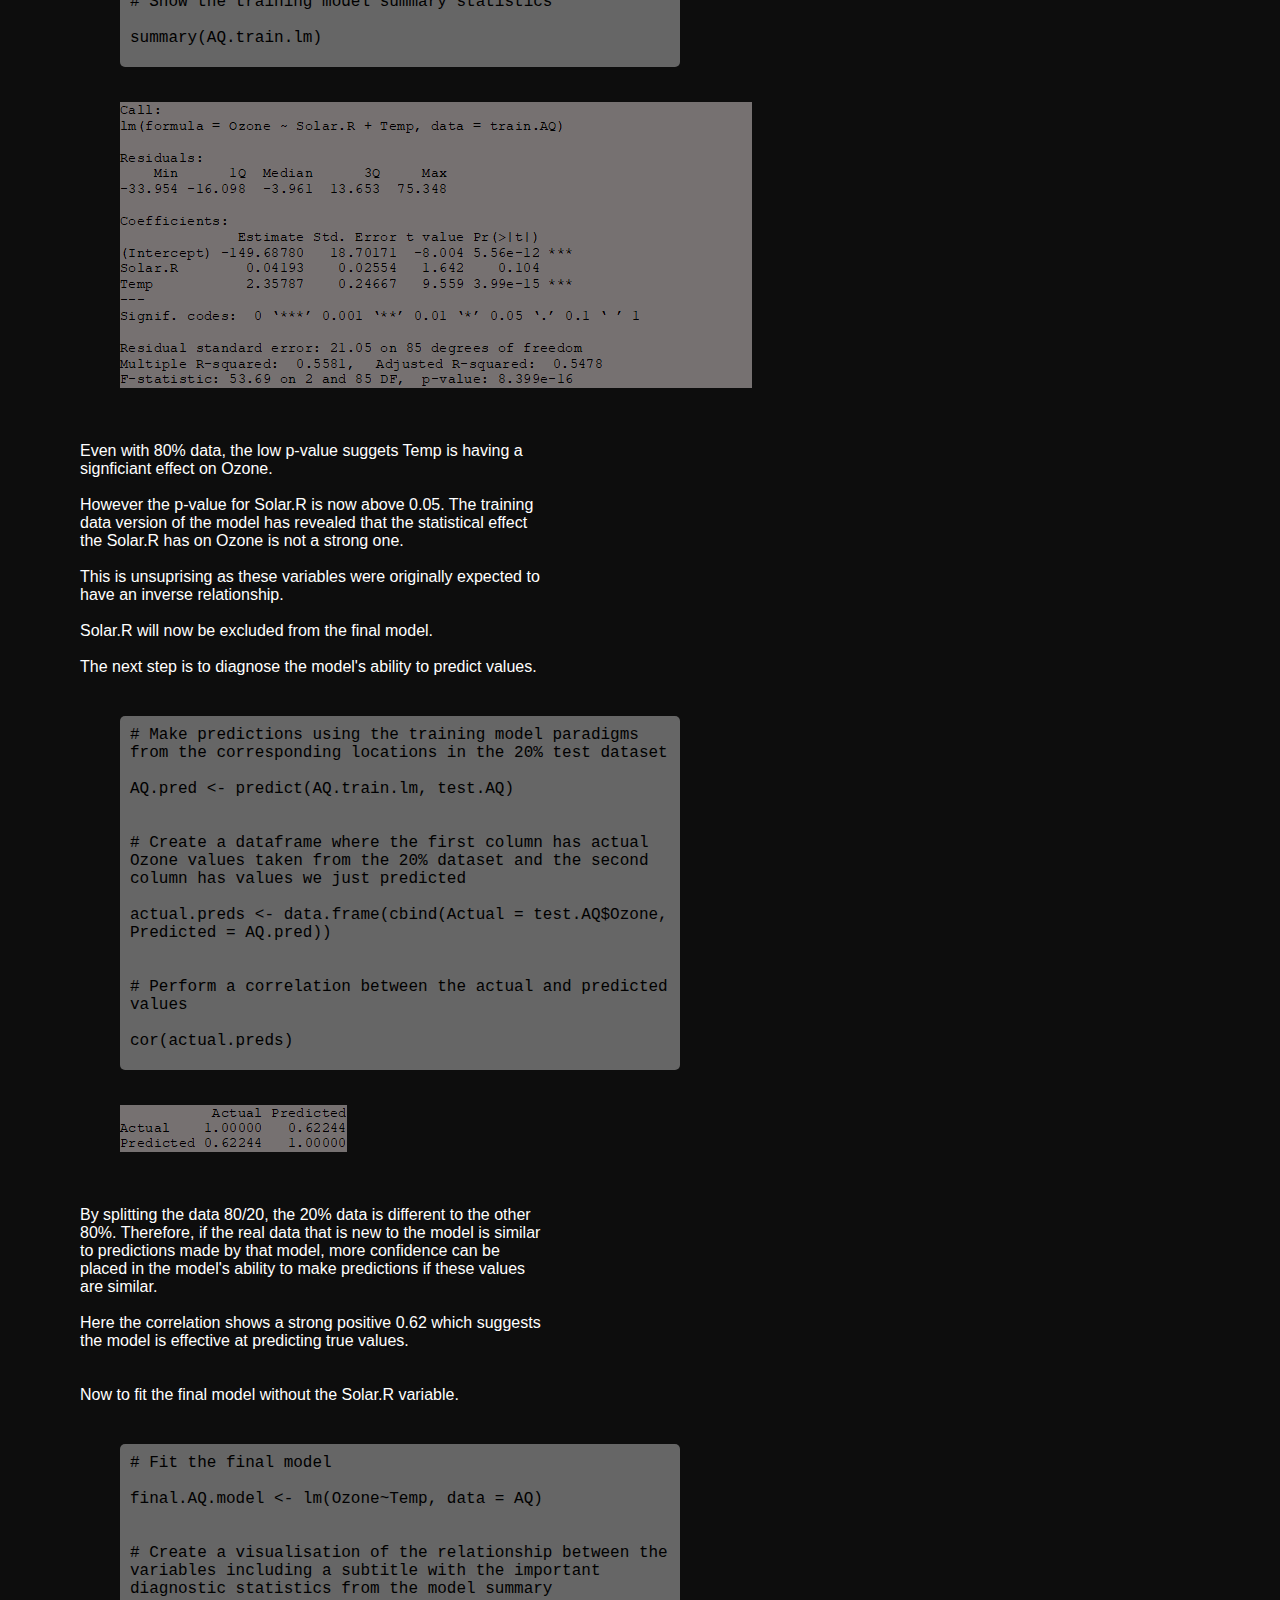
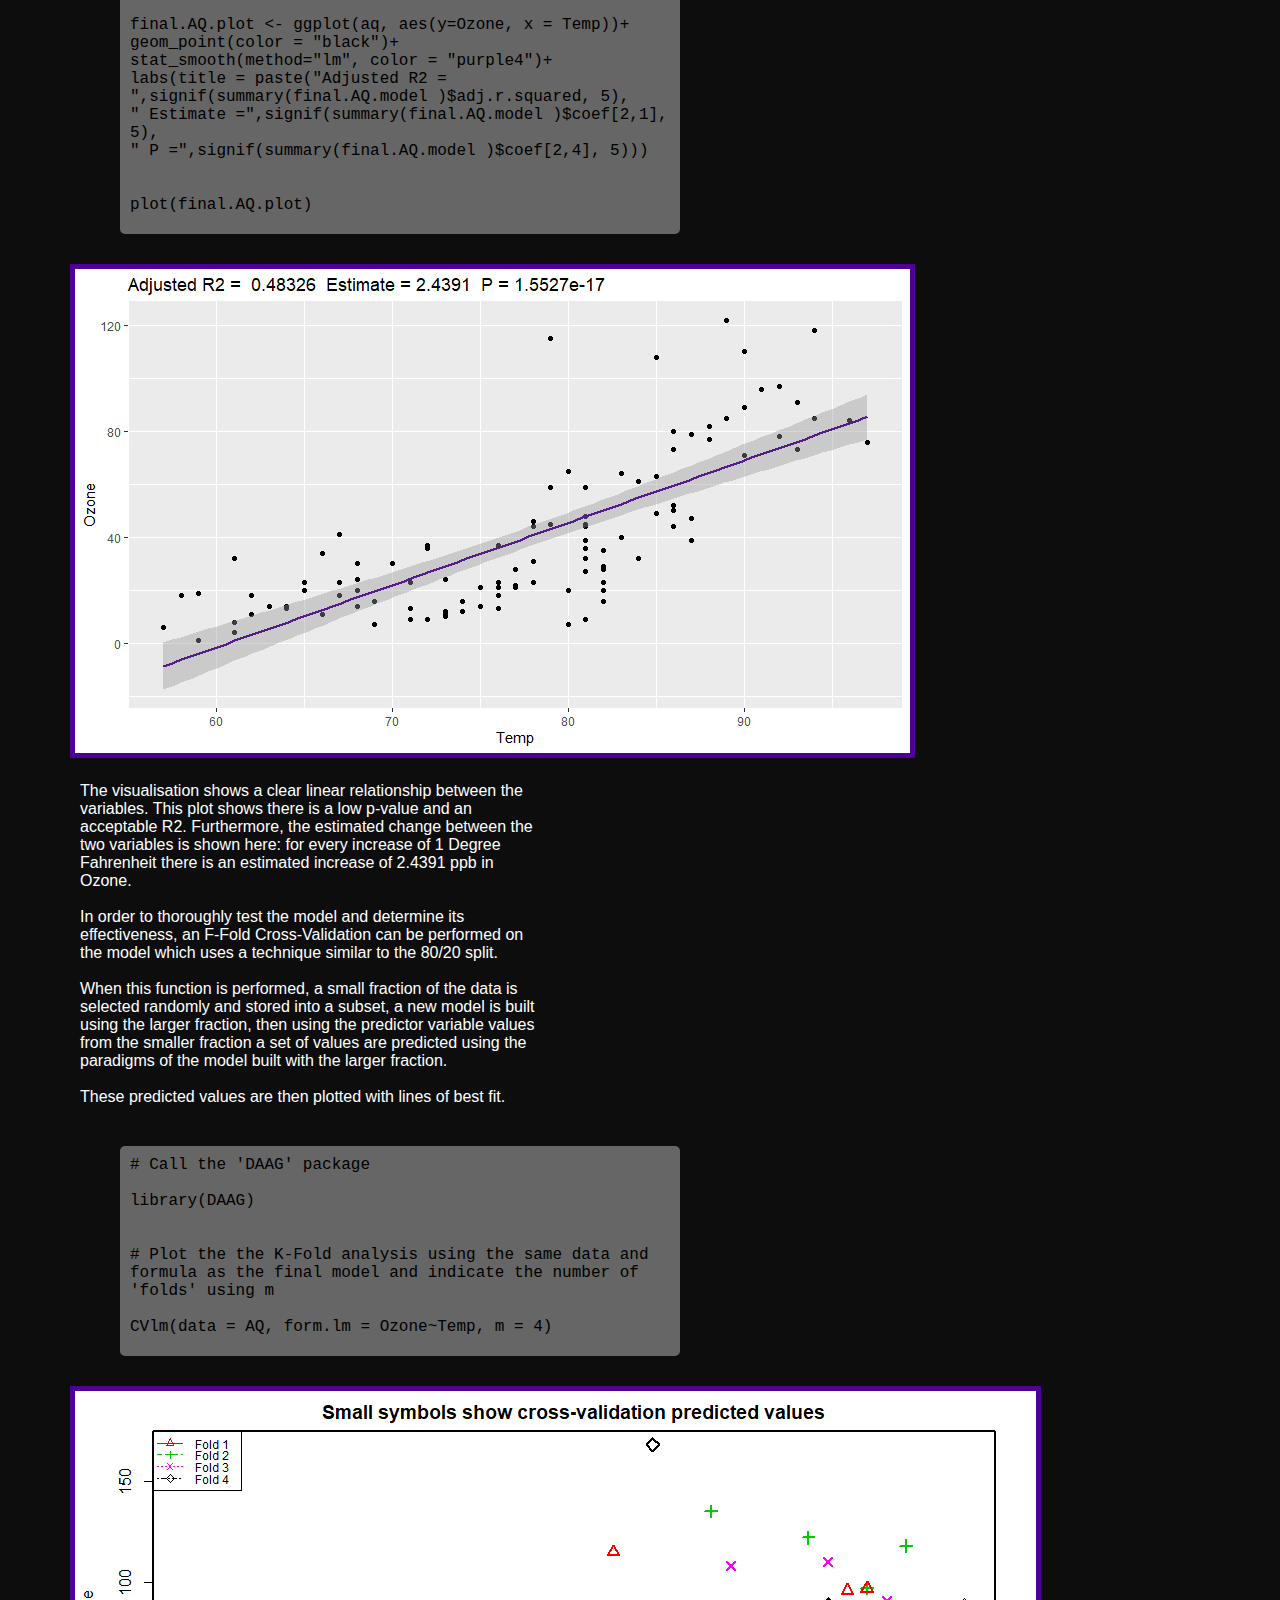
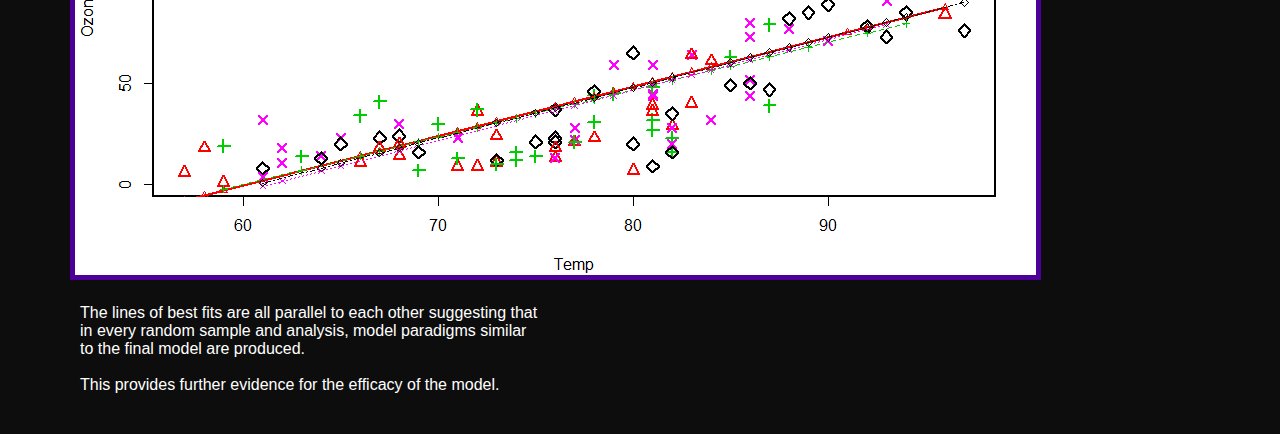
==== commit 97176db8: "Ollie's proof read" ====
--- a/project_1.html
+++ b/project_1.html
@@ -34,7 +34,7 @@
 
 
 <div class="tblock">
-The New York Air Quality Measurements datasets includes measurements of climatic factors taken from different locations around New York city. The climatic factors of interest for this project are Ozone, Temperature and Solar Radiation. 
+The New York Air Quality Measurements dataset includes measurements of climatic factors taken from different locations around New York city. The climatic factors of interest for this project are Ozone, Temperature and Solar Radiation. 
 <br><br>
 Ozone increases in higher temperatures due to the temperature speeding up the rate of of chemical reactions. Therefore, we are expecting Ozone (parts per billion) and Temperature (Farenheit) measures to have a positive relationship. 
 <br><br>
@@ -140,7 +140,7 @@
 
 
 <div class="tblock">
-This shows the correlation between the Temp and Ozone variables is strong. As previously mentioned, temperature catalyses the chemical reaction that produces ozone so this was expected.
+This shows that the correlation between the Temp and Ozone variables is strong. As previously mentioned, temperature catalyses the chemical reaction that produces Ozone so this was expected.
 <br><br>
 The next step is to calculate and visualise the relationship between the Solar.R and Ozone variables.
 </div>
@@ -195,7 +195,7 @@
 <br><br>
 By doing this, if the model appears to show acceptable diagnostic statistics, despite the variables not showing the expected mathematical relationship, this could lead to a new scientific discovery or at the very least warrant further research into this relationship. 
 <br><br>
-Alternatively, this unexpected finding could be due to a flaw in the dataset, this will need to be investigated if this is the case. 
+Alternatively, this unexpected finding could simply be due to a flaw in the dataset.
 </div>
 
 
@@ -442,7 +442,7 @@
 
 
 <div class = "tblock">
-The model summary shows the p-values are all below 0.05 suggesting both Solar Radiation and Temperature (predictor variables) significantly affect the amount of ozone (response variable). <br><br>
+The model summary shows the p-values are all below 0.05 suggesting both Solar Radiation and Temperature (predictor variables) significantly affect the amount of Ozone (response variable). <br><br>
 
 The Estimate column shows the amount of predicted change in Ozone when the predictor variable increases by 1 (in their respective values). So judging by this model, it is predicted that whenever Solar Radiation increases by 1 Lang, Ozone will increase by 0.04470 ppb and whenever Temperature increases by 1 Fahrenheit Celsius, Ozone will increase by  2.22757 ppb. <br><br>
  These paradigms will form the algorithm provided further diagnostics deem the model acceptable for use. <br><br>
@@ -556,9 +556,9 @@
 <div class = "tblock">
 The visualisation shows a clear linear relationship between the variables. This plot shows there is a low p-value and an acceptable R2. Furthermore, the estimated change between the two variables is shown here: for every increase of 1 Degree Fahrenheit there is an estimated increase of 2.4391 ppb in Ozone.
 <br><br>
-In order to throughly test the model and determine its effectiveness, an F-Fold Cross-Validation can be performed on the model which uses a technique similar to the 80/20 split.
-<br><br>
- When this function is performed, a small fraction of the data is selected randomly and stored into a subset, then a new model is built using the larger fraction, then using the predictor variable values from the smaller fraction a set of values are predicted using the paradigms of the model built with the larger fraction.
+In order to thoroughly test the model and determine its effectiveness, an F-Fold Cross-Validation can be performed on the model which uses a technique similar to the 80/20 split.
+<br><br>
+ When this function is performed, a small fraction of the data is selected randomly and stored into a subset, a new model is built using the larger fraction, then using the predictor variable values from the smaller fraction a set of values are predicted using the paradigms of the model built with the larger fraction.
  <br><br>
  These predicted values are then plotted with lines of best fit.  
 </div>
--- a/Layout.css
+++ b/Layout.css
@@ -9,7 +9,7 @@
 
 
 body{
-	background:black;
+	background:#0d0d0d;
 	font-family:arial;
 	color:white;
 	display:block;
@@ -31,7 +31,7 @@
 
 
 header h1{
-	color:black;
+	color:#0d0d0d;
 	background:none;
 	display:inline;
 	padding:10px 10px 10px 10px;
@@ -48,7 +48,7 @@
 
 
 nav ul li{
-	background:black;
+	background:#0d0d0d;
 	display:inline-block;
 	list-style-type:none;
 	color:white;
@@ -59,7 +59,7 @@
 
 nav ul li a {
 	color:white;
-	background:black;	
+	background:#0d0d0d;	
 	padding:0px 30px 0 30px;
 	margin:0px 0px 0px 0px;
 
@@ -107,7 +107,7 @@
 
 
 .tblock{
-	background:black;
+	background:#0d0d0d;
 	color:white;
 	font-family:"arial";
 	width:60%;
@@ -123,6 +123,7 @@
 	margin:30px 30px 30px 80px;
 	padding:10px 0px 20px 10px;
 	float:left-middle;
+	border-radius: 5px;
 }
 
 
@@ -138,11 +139,14 @@
 	float:left-middle;
 	padding: 5px 5px 30px 0pc;
 	margin: 0px 0px 15px 80px;
+	
+	border-radius: 5px;
 }
 
 .plot{
 	float:left-middle;
 	margin: 0px 0px 0px 30px;
+	border-radius: 50px;
 }
 
 
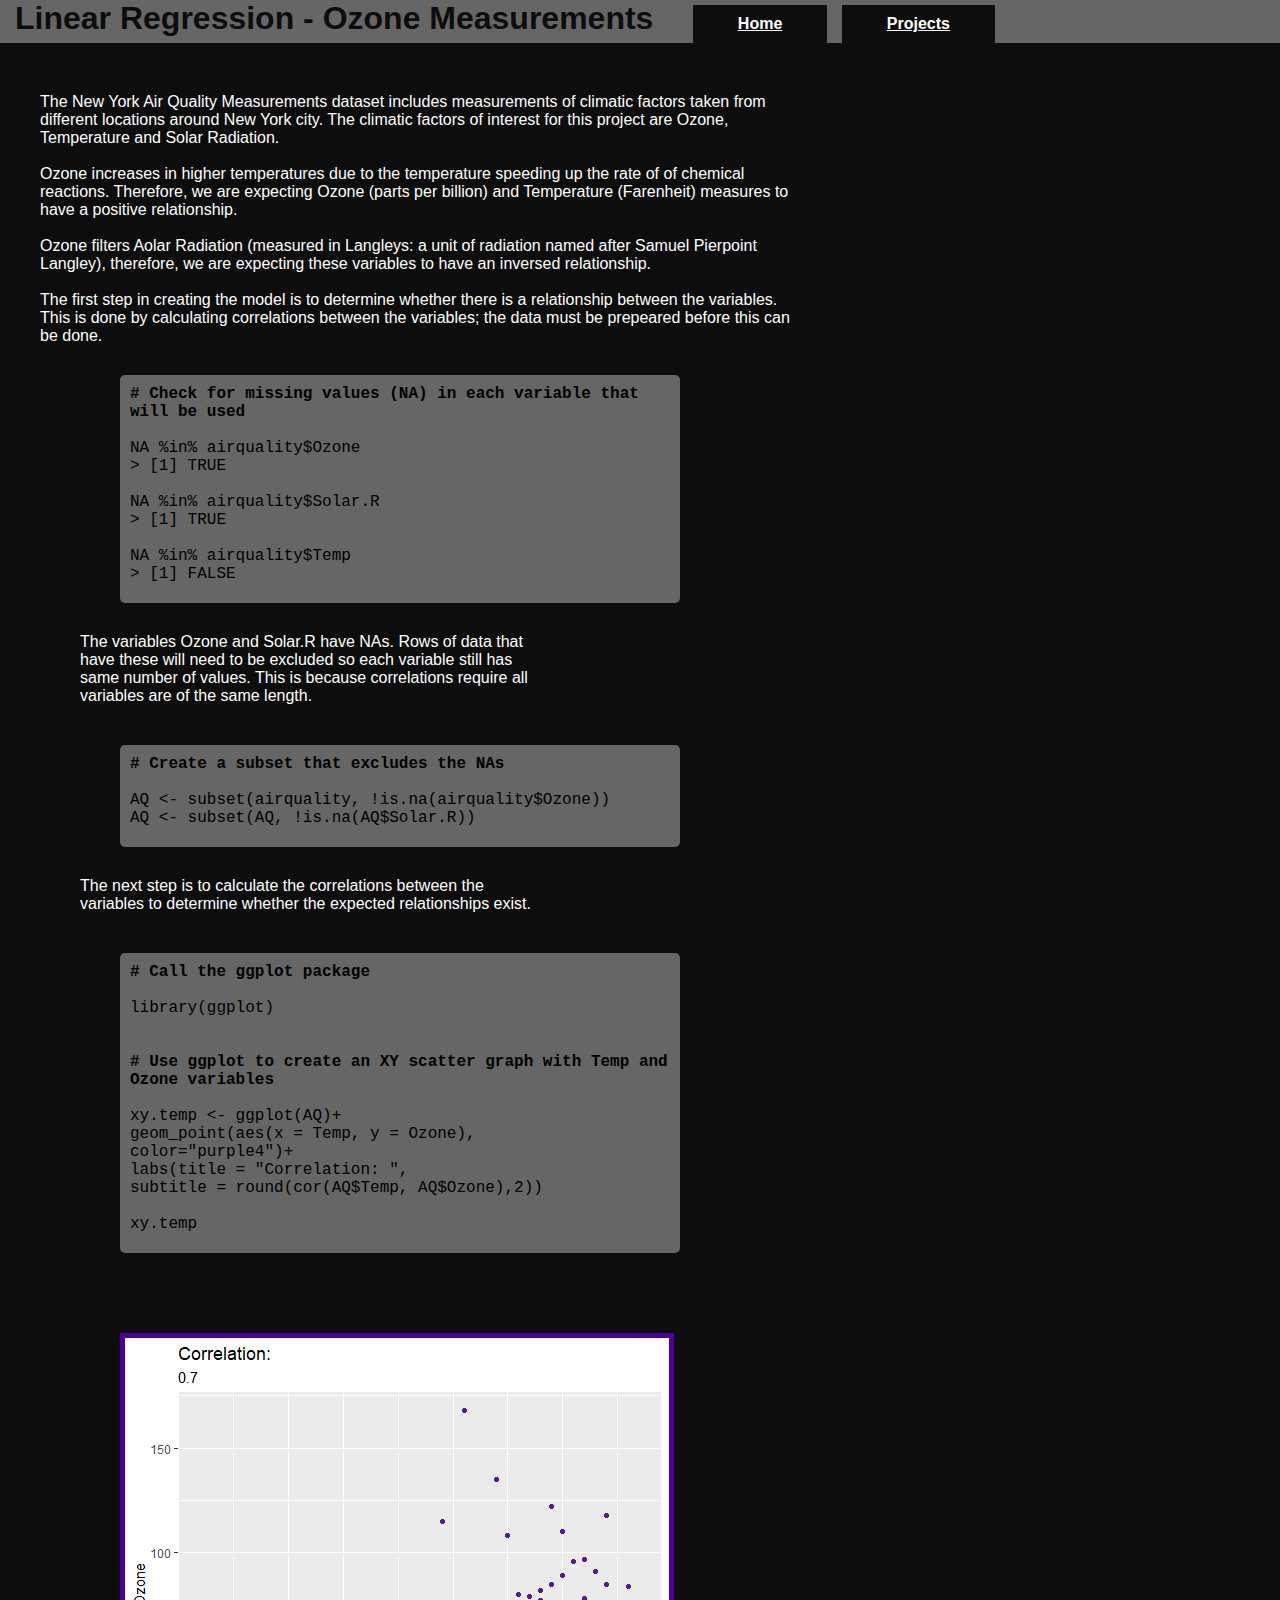
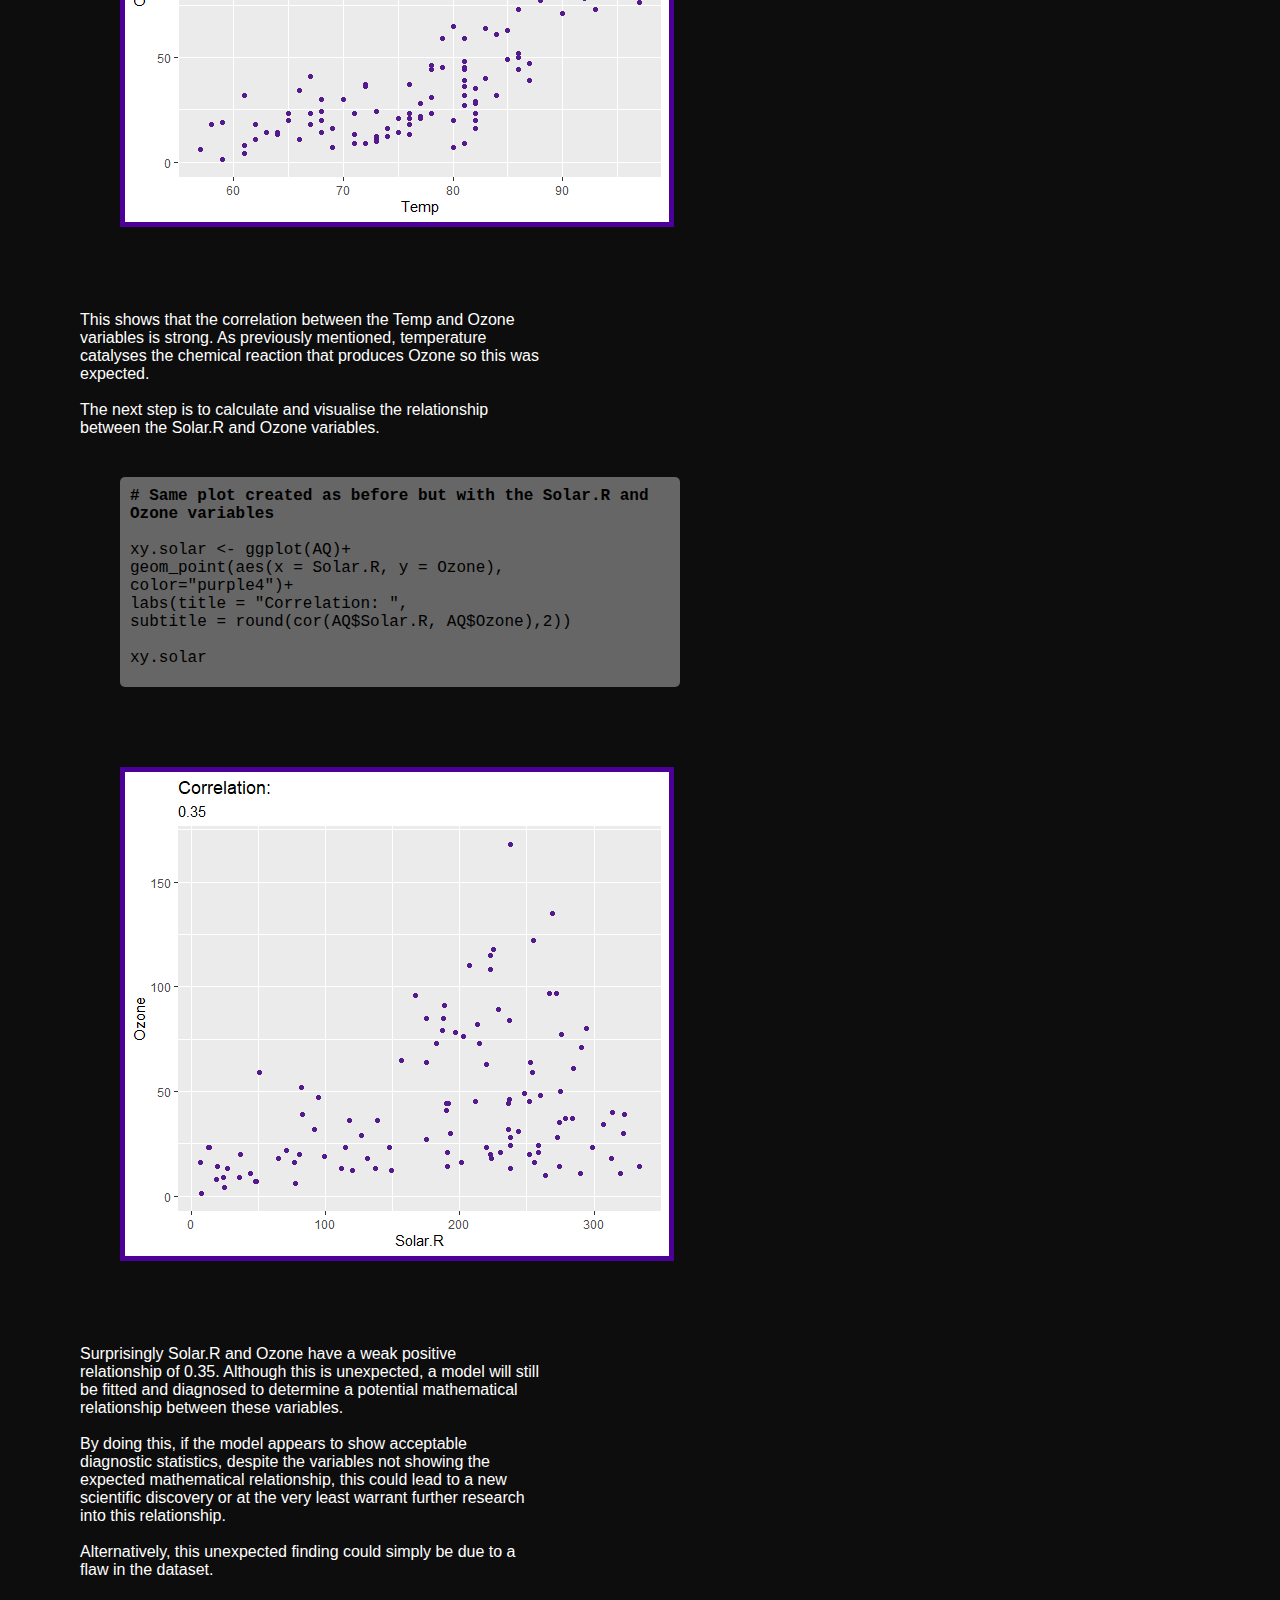
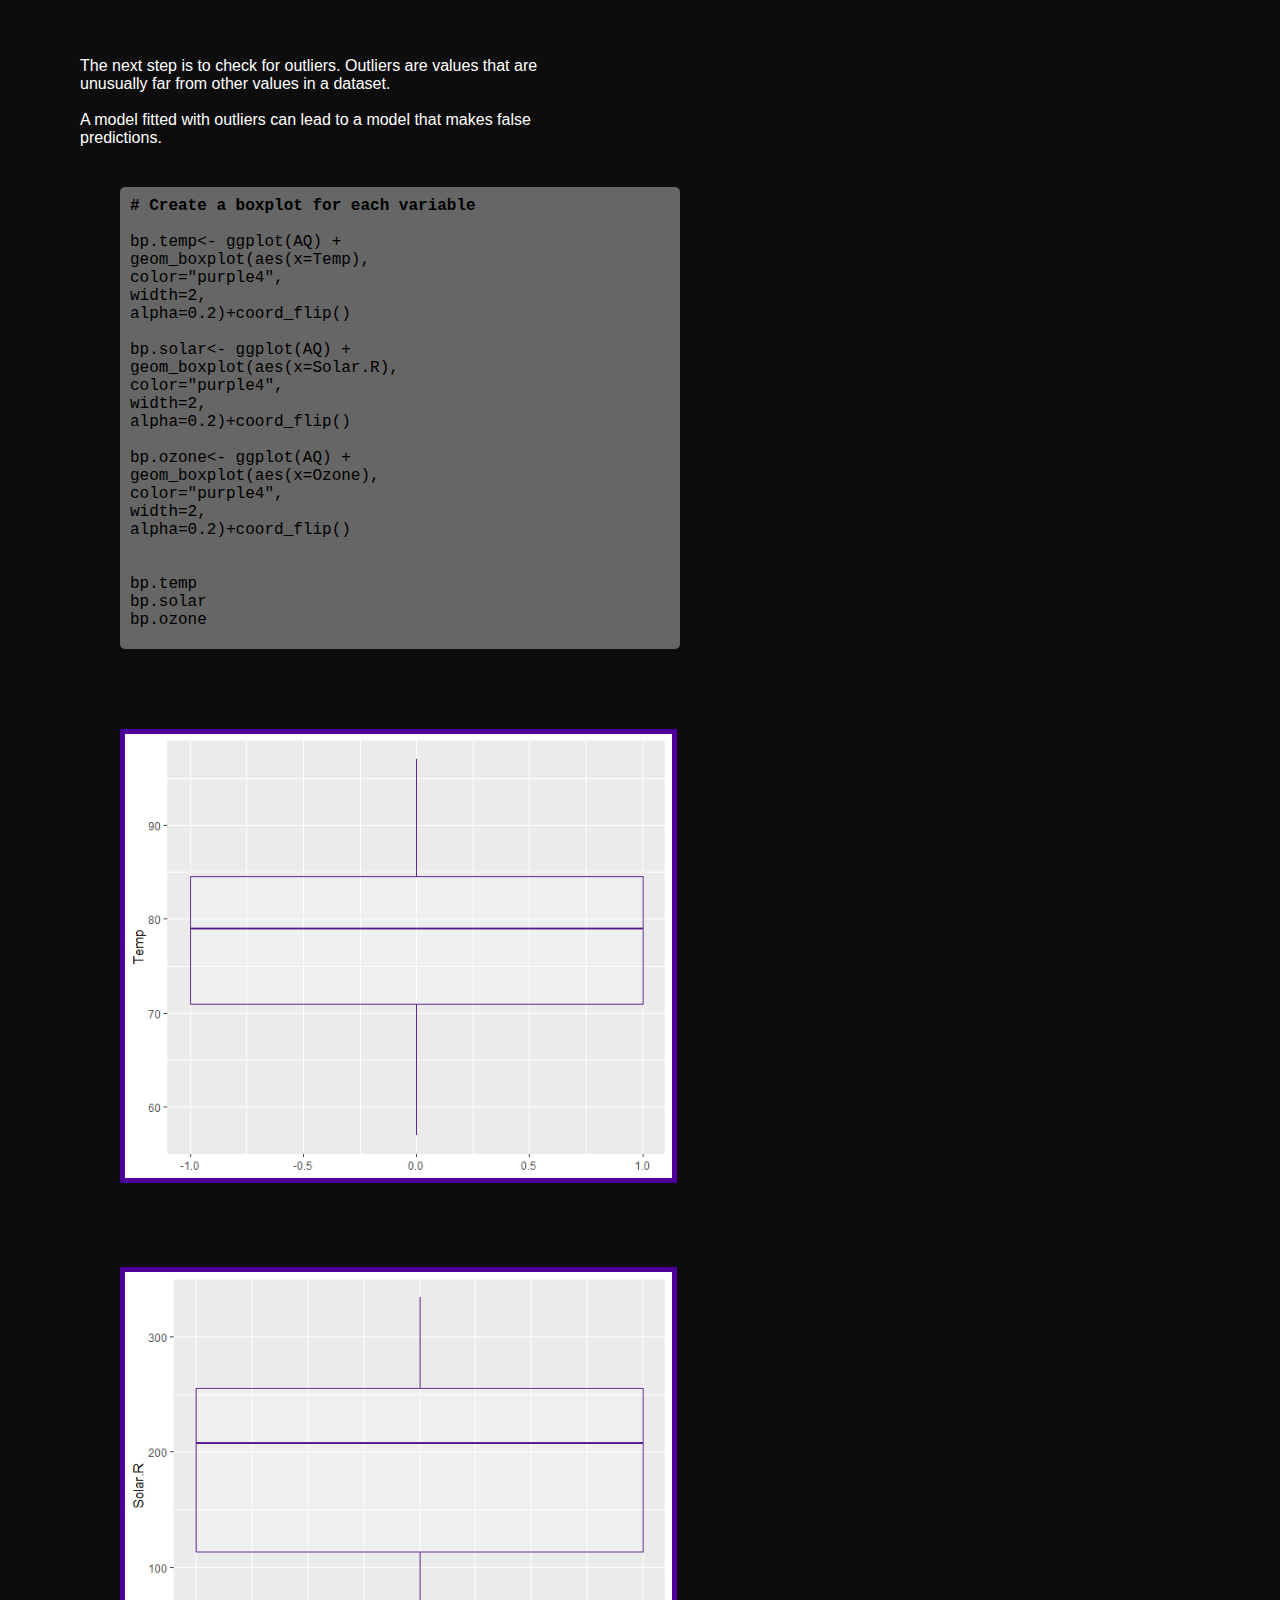
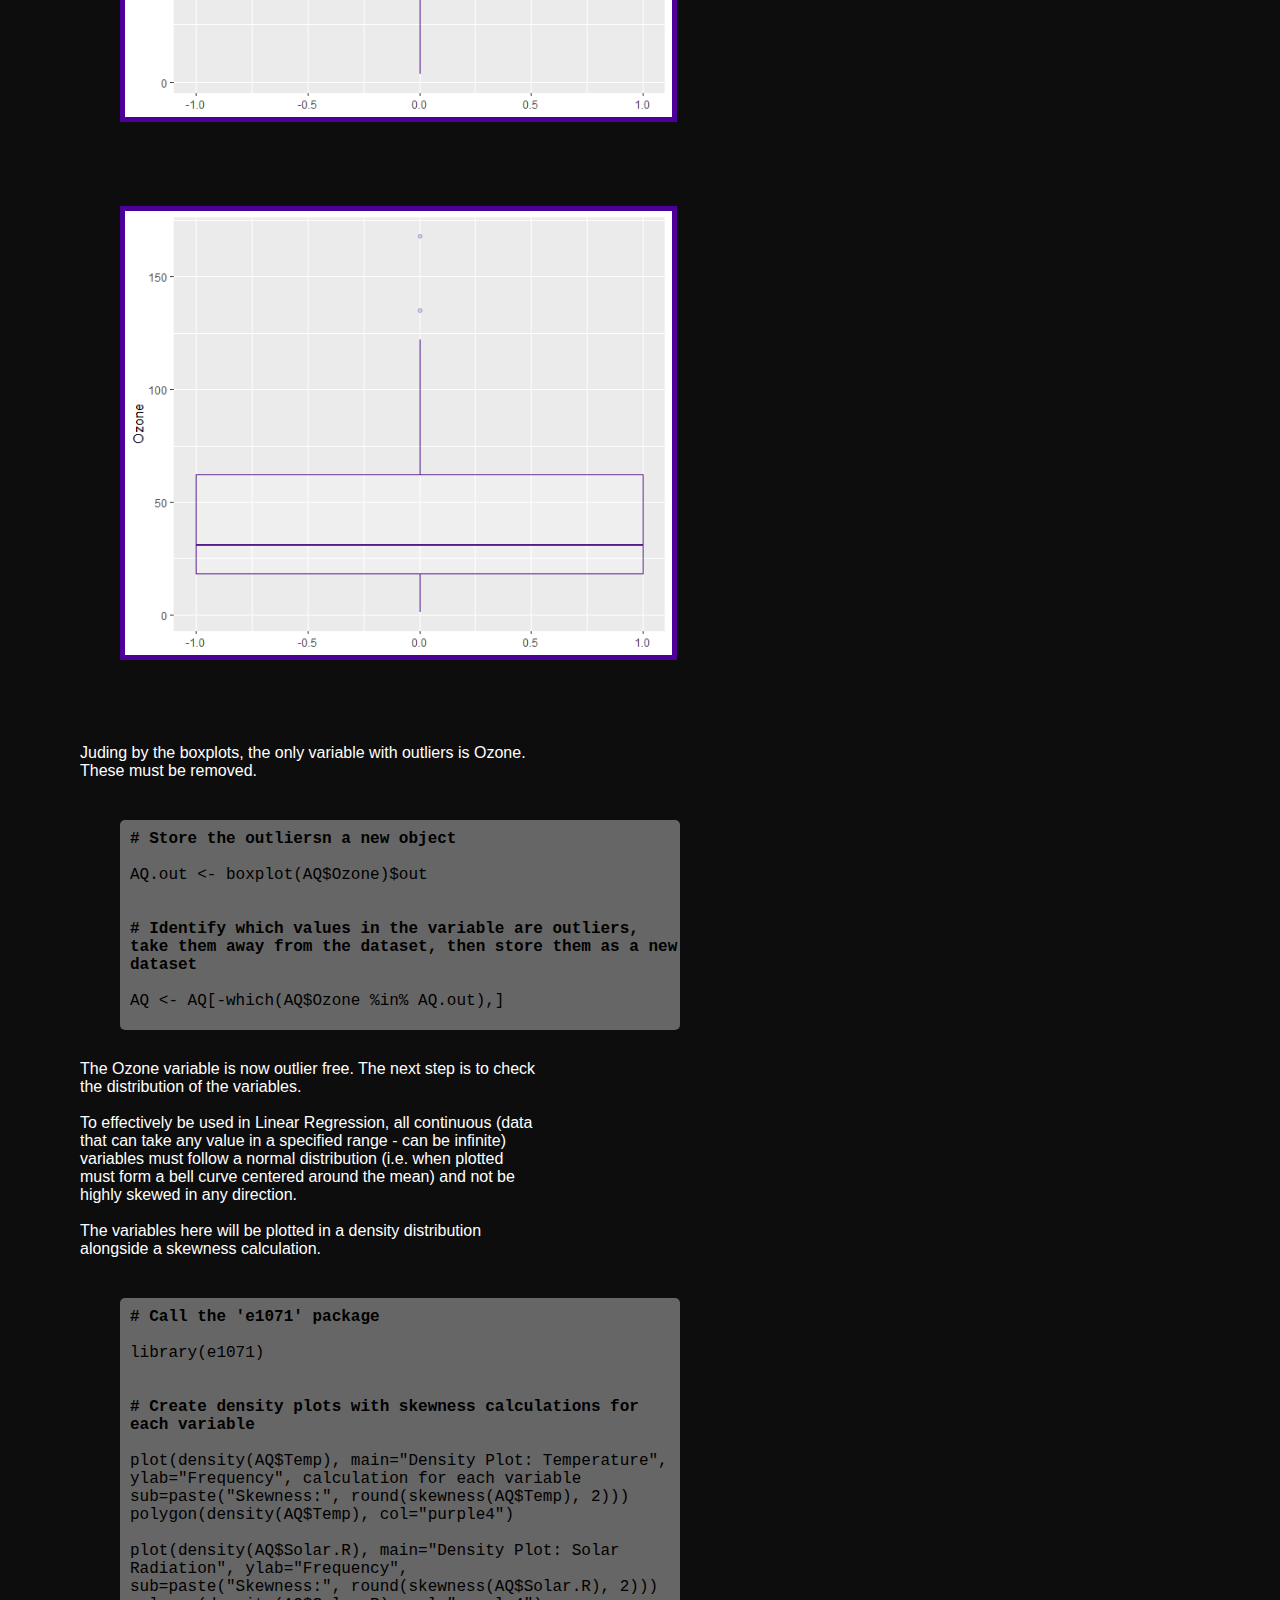
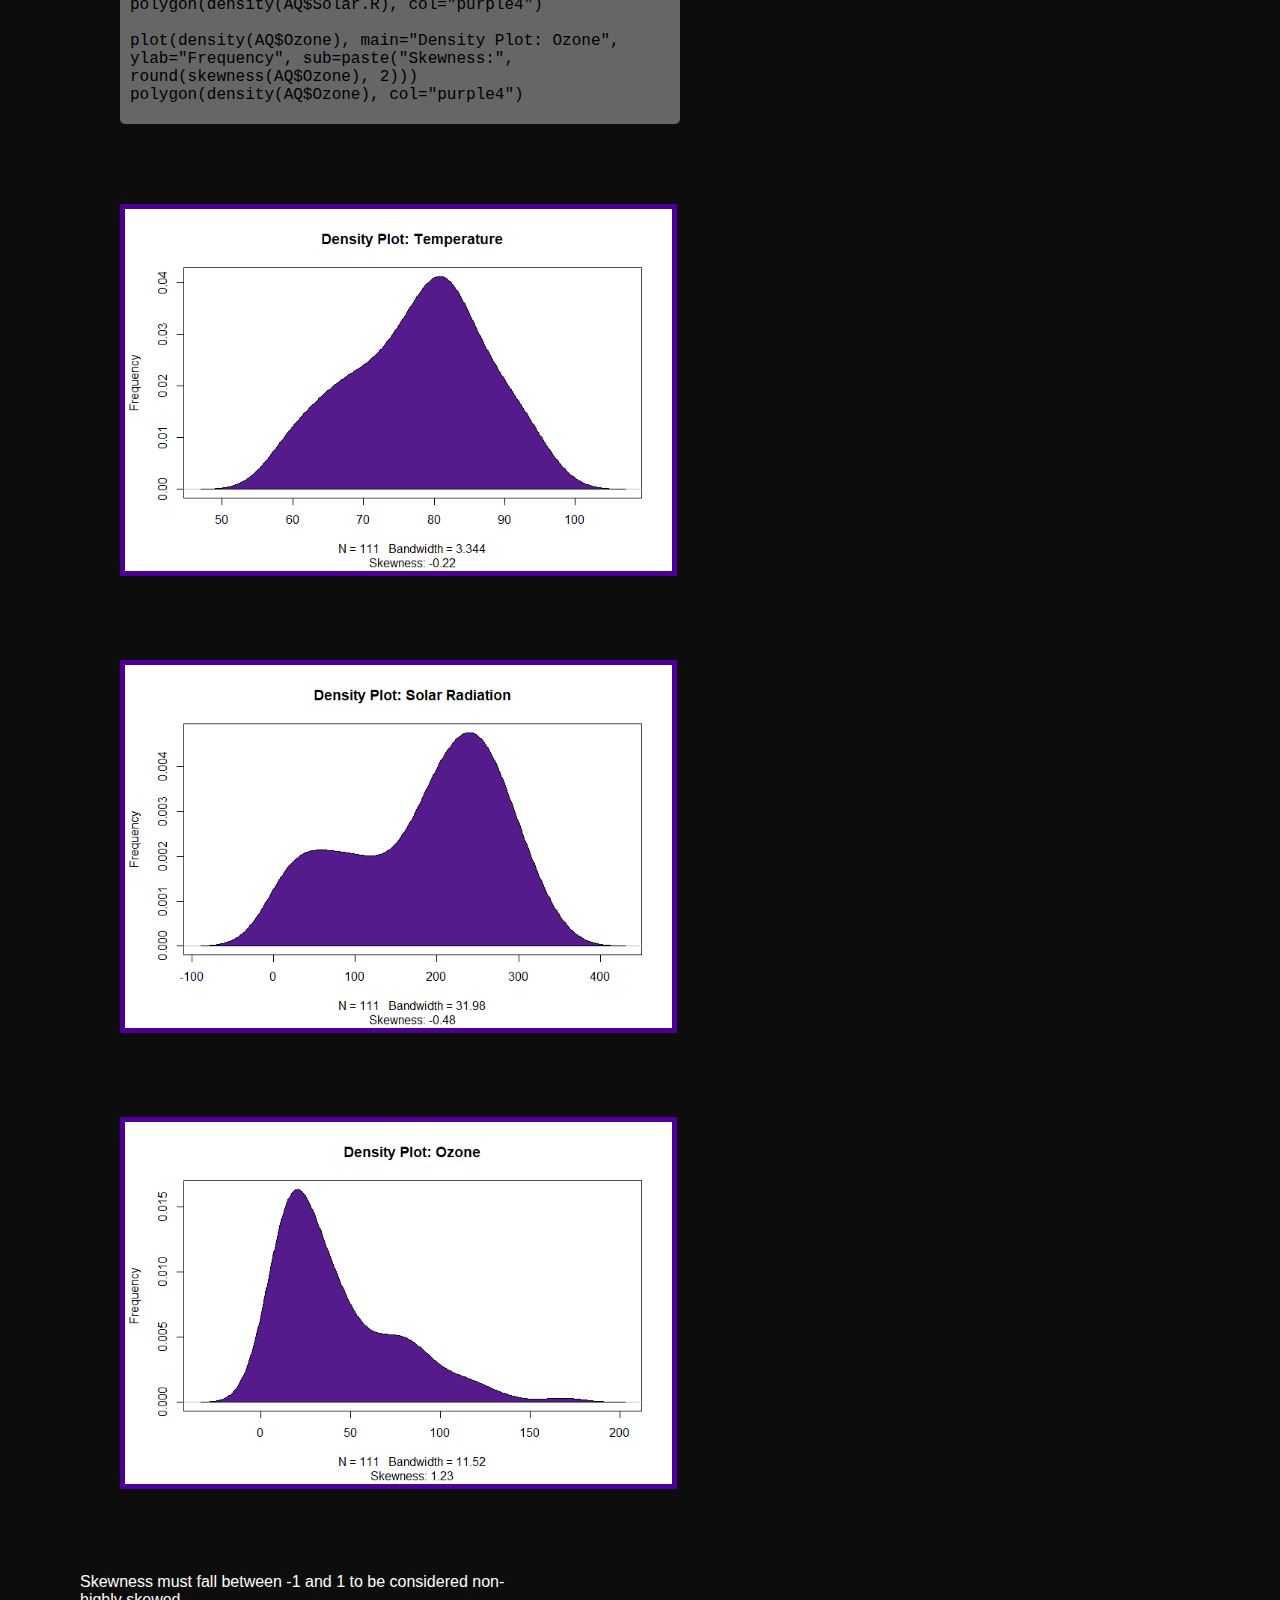
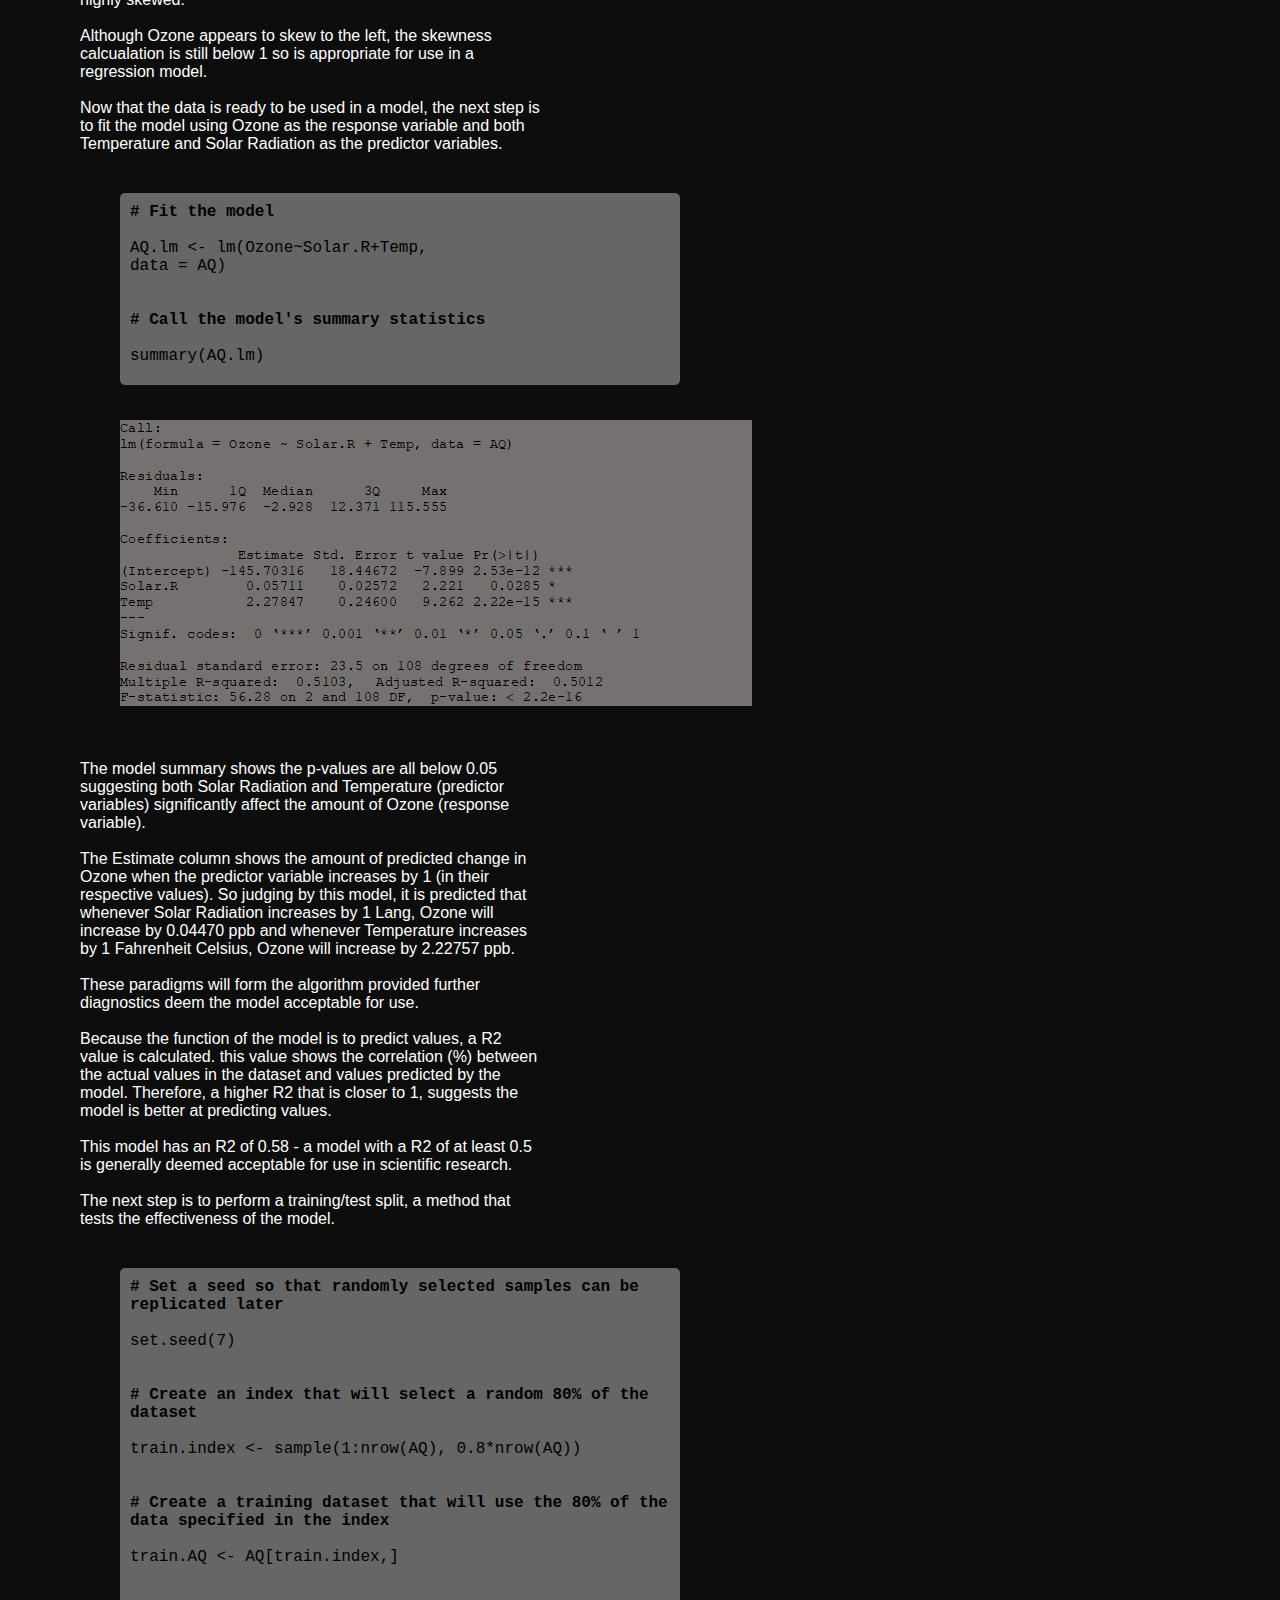
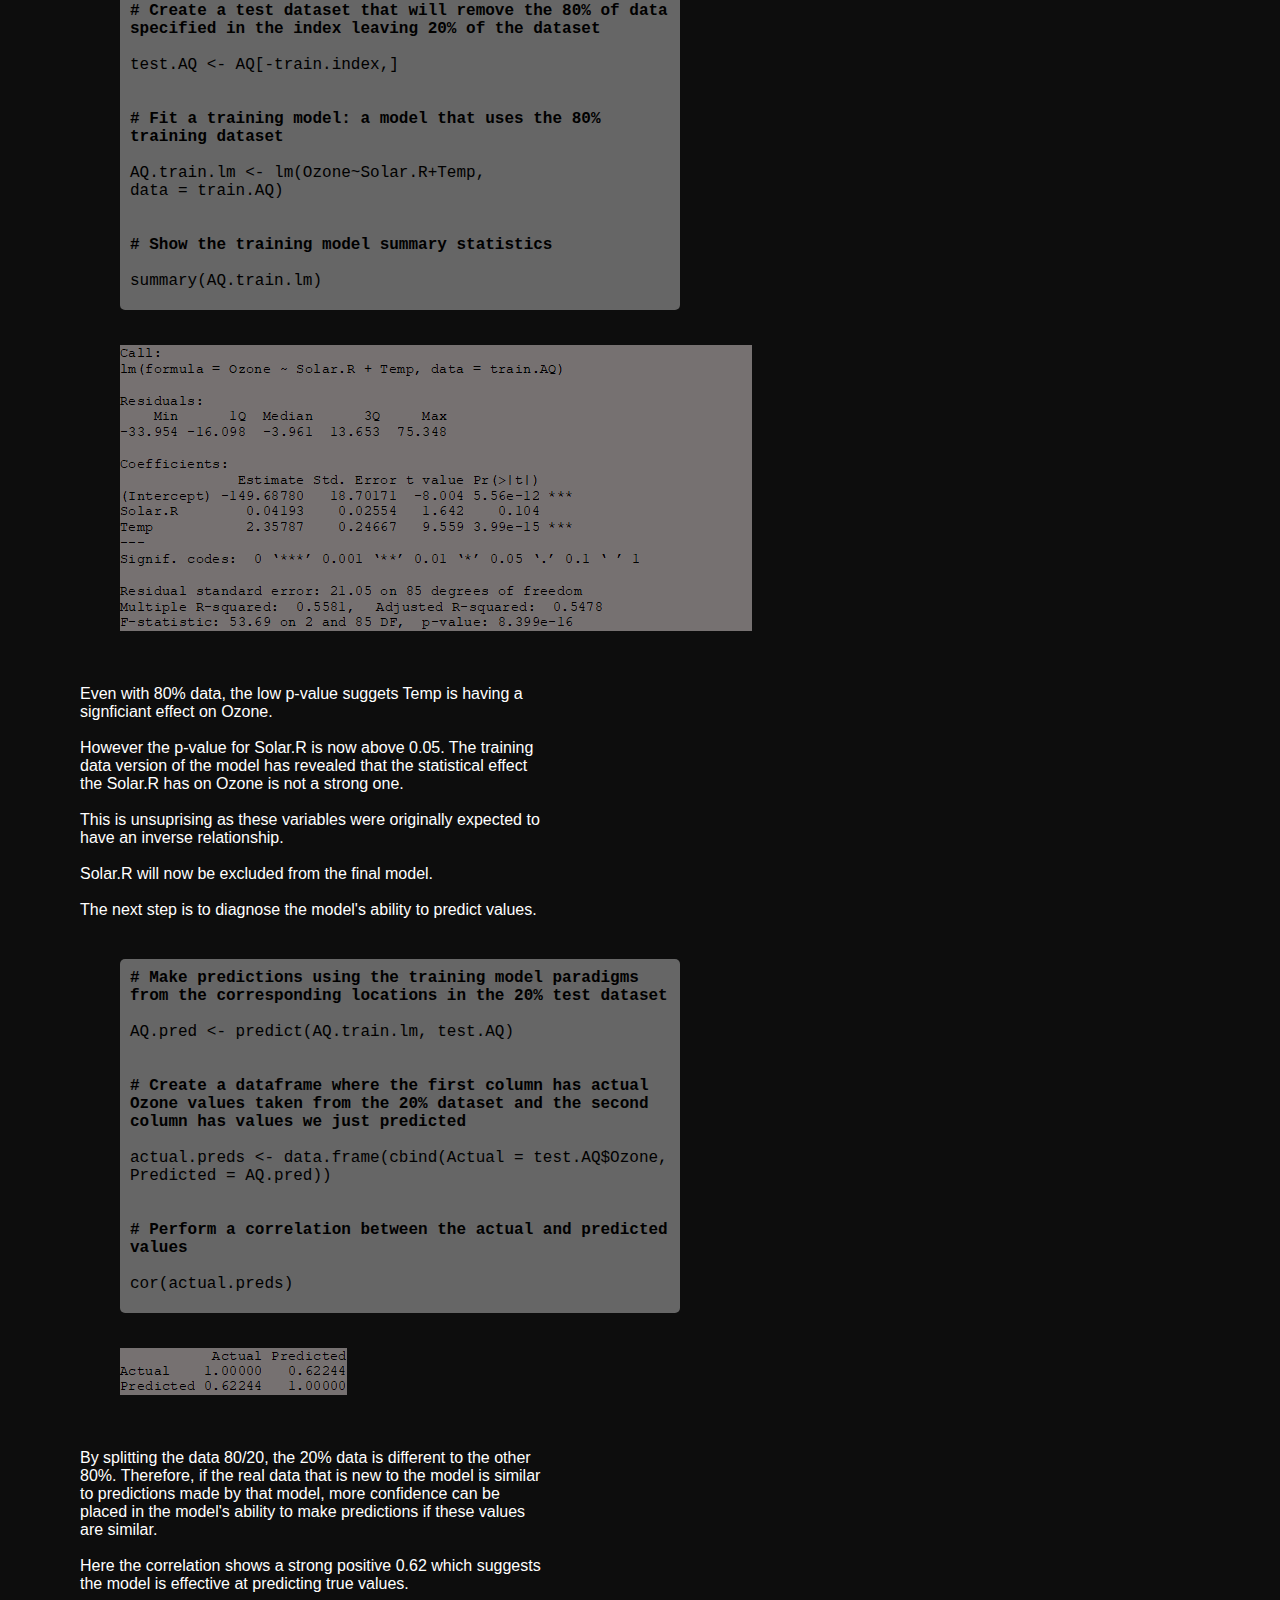
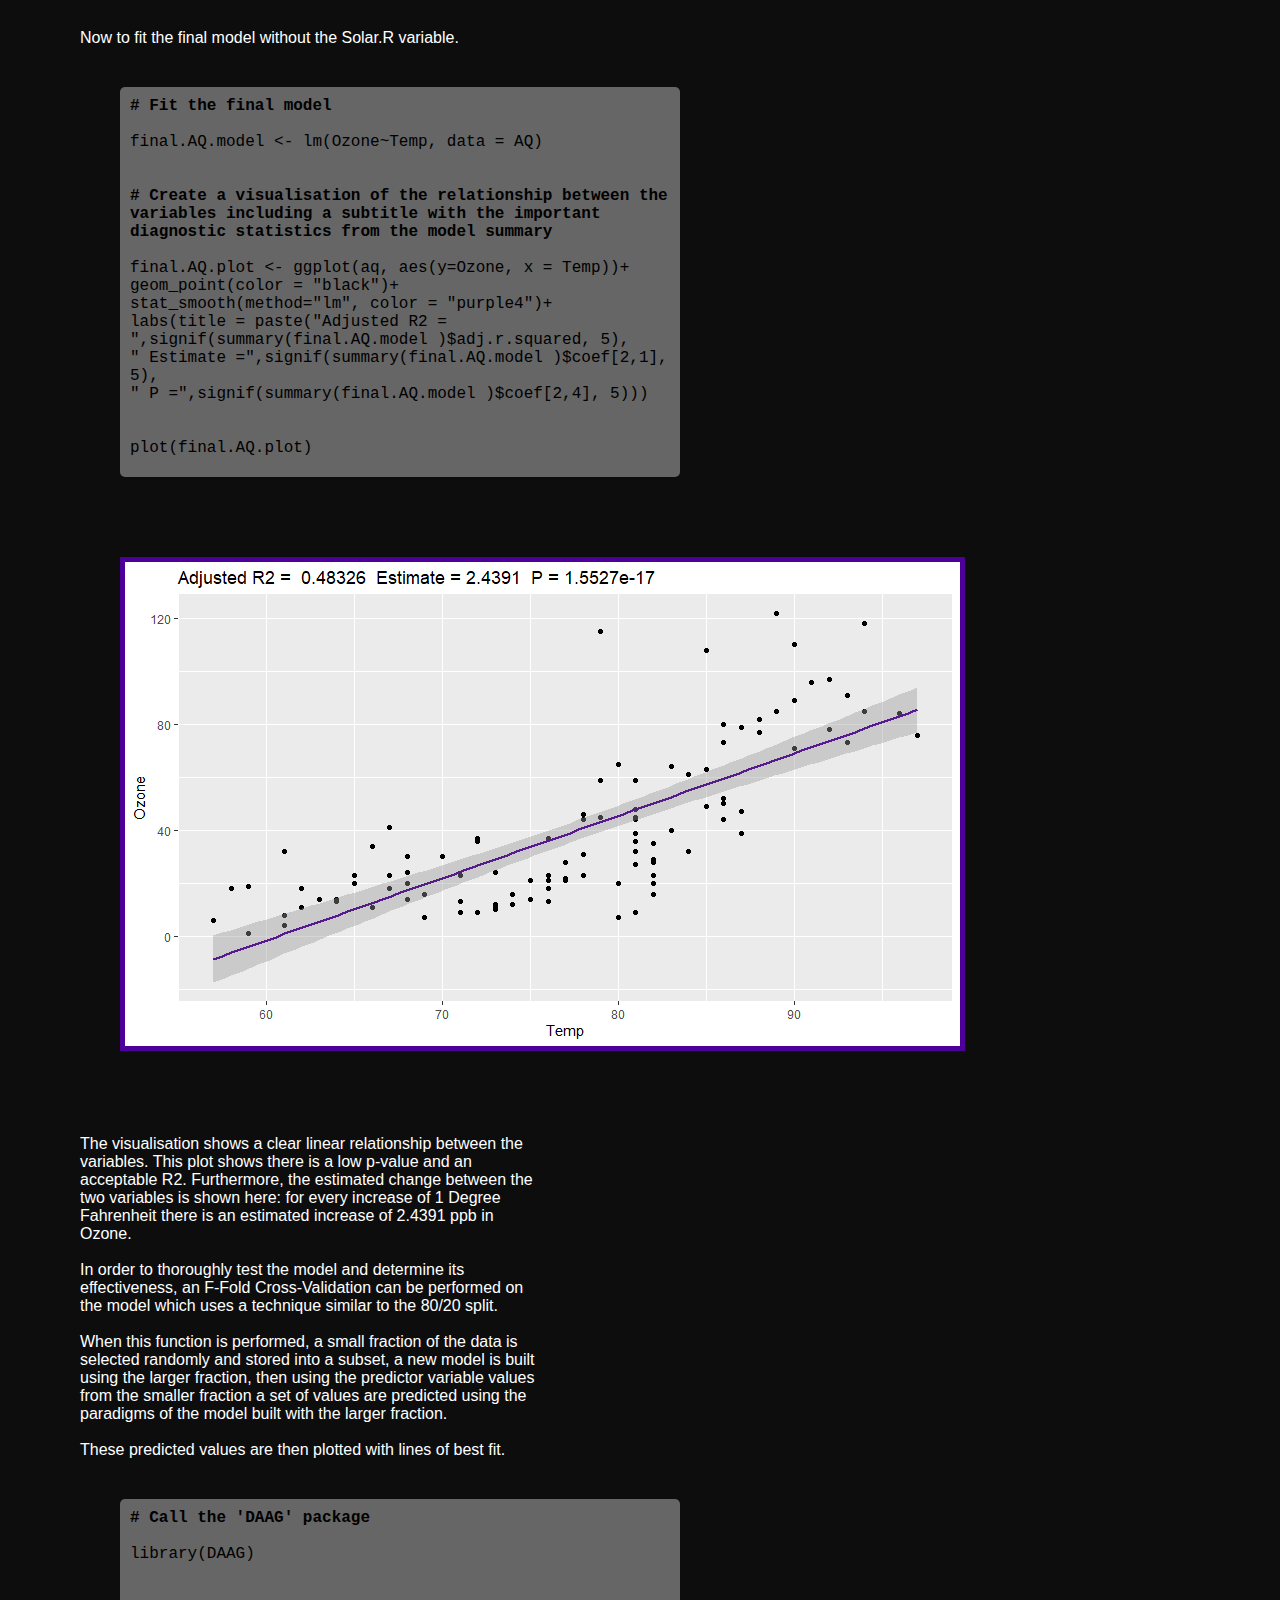
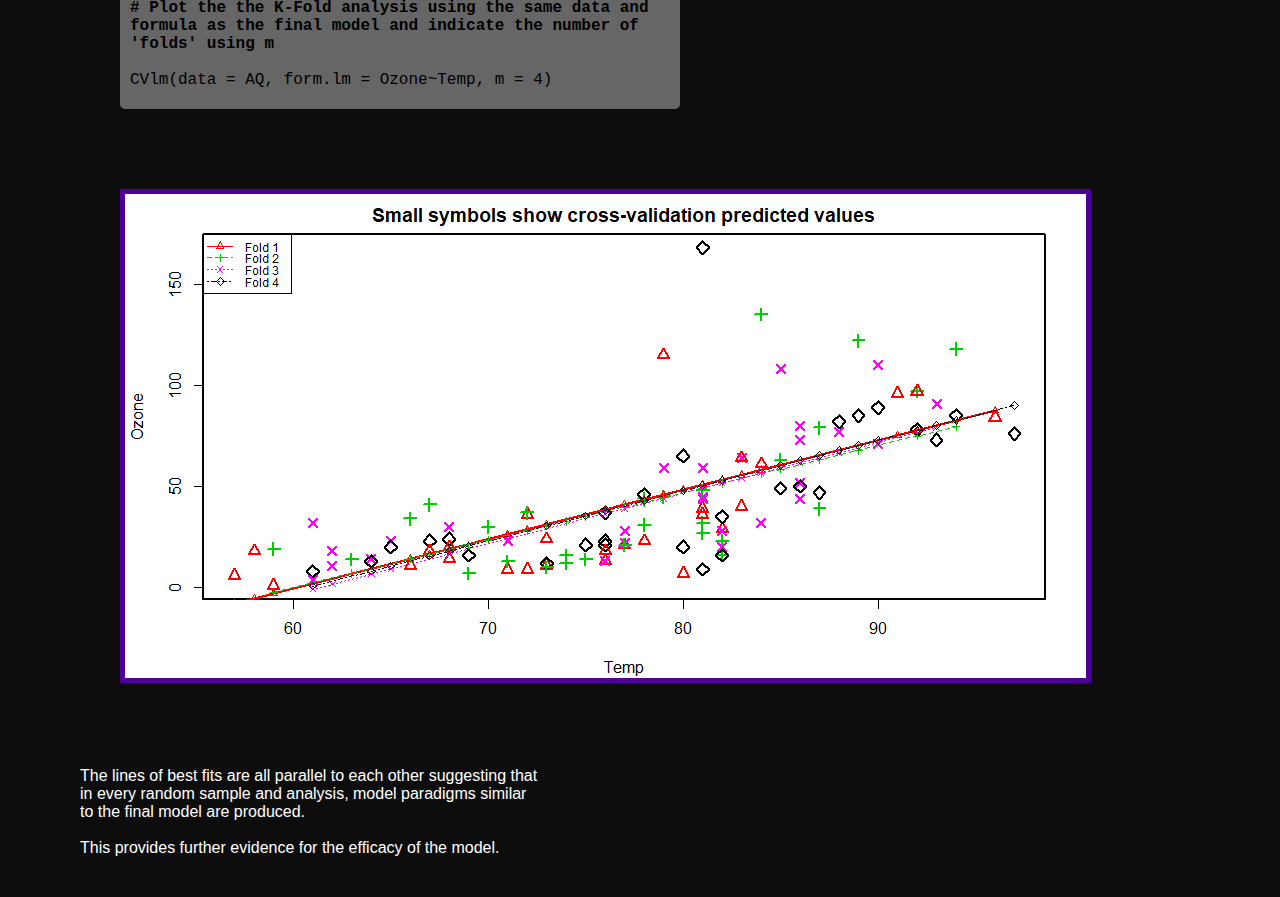
==== commit 06711274: "Project 4" ====
--- a/project_1.html
+++ b/project_1.html
@@ -16,7 +16,7 @@
 
 	<header>
 		<nav>
-		<h1>Linear Regression Project - Ozone</h1>
+		<h1>Linear Regression - Ozone Measurements</h1>
 			<ul>
 				<li><a href="index.html"><b>Home</b></a></li>
 				<li><a href="Projects.html"> <b>Projects</b></a></li>
@@ -52,7 +52,7 @@
 
 
 <div class="rblock">
-# Check for missing values (NA) in each variable that will be used
+<b># Check for missing values (NA) in each variable that will be used </b>
 <br>
 <br>NA %in% airquality$Ozone           
 <br>> [1] TRUE                  
@@ -77,7 +77,7 @@
 
 
 <div class="rblock">
-# Create a subset that excludes the NAs
+<b># Create a subset that excludes the NAs </b>
 <br><br>
 AQ <- subset(airquality, !is.na(airquality$Ozone))  
 <br>
@@ -103,11 +103,11 @@
 
 
 <div class="rblock">
-# Call the ggplot package
+<b># Call the ggplot package</b>
 <br><br>
 library(ggplot)
 <br><br><br>
-# Use ggplot to create an XY scatter graph with Temp and Ozone variables
+<b># Use ggplot to create an XY scatter graph with Temp and Ozone variables</b>
 <br><br>
 xy.temp <- ggplot(AQ)+  <br>                            
   geom_point(aes(x = Temp, y = Ozone), <br>
@@ -153,7 +153,7 @@
 
 
 <div class="rblock">
-# Same plot created as before but with the Solar.R and Ozone variables
+<b># Same plot created as before but with the Solar.R and Ozone variables</b>
 <br><br>
 xy.solar <- ggplot(AQ)+                             <br>
   geom_point(aes(x = Solar.R, y = Ozone),			<br>		
@@ -227,7 +227,7 @@
 
 <div class = "rblock">
 
-# Create a boxplot for each variable	<br><br>
+<b># Create a boxplot for each variable</b>	<br><br>
 
 bp.temp<- ggplot(AQ) +                  <br>
   geom_boxplot(aes(x=Temp), 			<br>	
@@ -319,11 +319,11 @@
 
 
 <div class = "rblock">
-# Store the outliersn a new object <br><br>
+<b># Store the outliersn a new object </b> <br><br>
 AQ.out <- boxplot(AQ$Ozone)$out <br><br><br>
 
 
-# Identify which values in the variable are outliers, take them away from the dataset, then store them as a new dataset <br><br>
+<b># Identify which values in the variable are outliers, take them away from the dataset, then store them as a new dataset </b> <br><br>
 AQ <- AQ[-which(AQ$Ozone %in% AQ.out),]
 </div>
 
@@ -347,11 +347,11 @@
 
 <div class = "rblock">
 
-# Call the 'e1071' package <br><br>
+<b># Call the 'e1071' package </b> <br><br>
 
 library(e1071) <br><br><br>
 
-# Create density plots with skewness calculations for each variable													<br><br>
+<b># Create density plots with skewness calculations for each variable	</b>												<br><br>
 	
 plot(density(AQ$Temp), main="Density Plot: Temperature", <br>		ylab="Frequency", calculation for each variable			<br>		
      sub=paste("Skewness:", round(skewness(AQ$Temp), 2)))  	<br>	
@@ -425,12 +425,12 @@
 
 <div class = "rblock">
 
-# Fit the model <br><br>
+<b># Fit the model </b> <br><br>
 
 AQ.lm <- lm(Ozone~Solar.R+Temp, <br>
              data = AQ) <br><br><br>
-# Call the model's summary statistics <br><br>
-summary(AQ.lm) <br>
+<b># Call the model's summary statistics </b> <br><br>
+summary(AQ.lm) </b> <br>
 </div>
 
 
@@ -462,27 +462,27 @@
 
 
 <div class = "rblock">
-# Set a seed so that randomly selected samples can be replicated later <br><br>
+<b># Set a seed so that randomly selected samples can be replicated later </b> <br><br>
 set.seed(7)<br><br><br>
 
-# Create an index that will select a random 80% of the dataset      
+<b># Create an index that will select a random 80% of the dataset   </b>  
 <br><br>
 train.index <- sample(1:nrow(AQ), 0.8*nrow(AQ)) 
 <br><br><br>
-# Create a training dataset that will use the 80% of the data specified in the index 
+<b># Create a training dataset that will use the 80% of the data specified in the index  </b>
 <br><br>
 train.AQ <- AQ[train.index,] 
 <br><br><br>         
-# Create a test dataset that will remove the 80% of data specified in the index leaving 20% of the dataset
+<b># Create a test dataset that will remove the 80% of data specified in the index leaving 20% of the dataset </b>
 <br><br>        
 test.AQ <- AQ[-train.index,]                      
 <br><br><br>
-# Fit a training model: a model that uses the 80% training dataset
+<b># Fit a training model: a model that uses the 80% training dataset </b>
 <br><br>
 AQ.train.lm <- lm(Ozone~Solar.R+Temp,<br>
                     data = train.AQ) <br><br><br>
                     
-# Show the training model summary statistics <br><br>                              
+<b># Show the training model summary statistics </b> <br><br>                              
 summary(AQ.train.lm)
 </div>
 
@@ -502,15 +502,15 @@
 
 <div class = "rblock">
 
-# Make predictions using the training model paradigms from the corresponding locations in the 20% test dataset <br><br>
+<b># Make predictions using the training model paradigms from the corresponding locations in the 20% test dataset </b> <br><br>
 AQ.pred <- predict(AQ.train.lm, test.AQ)<br><br><br>
 
-# Create a dataframe where the first column has actual Ozone values taken from the 20% dataset and the second column has values we just predicted <br><br>
+<b># Create a dataframe where the first column has actual Ozone values taken from the 20% dataset and the second column has values we just predicted  </b> <br><br>
 actual.preds <- data.frame(cbind(Actual = test.AQ$Ozone, <br>
                                    Predicted = AQ.pred))<br><br><br>
 
 
-# Perform a correlation between the actual and predicted values <br><br>
+<b># Perform a correlation between the actual and predicted values </b> <br><br>
 cor(actual.preds)
 </div>
 
@@ -527,9 +527,9 @@
 
 
 <div class = "rblock">
-# Fit the final model<br><br>
+<b># Fit the final model </b> <br><br>
 final.AQ.model <- lm(Ozone~Temp, data = AQ)<br><br><br>
-# Create a visualisation of the relationship between the variables including a subtitle with the important diagnostic statistics from the model summary<br><br>
+<b> # Create a visualisation of the relationship between the variables including a subtitle with the important diagnostic statistics from the model summary </b> <br><br>
 final.AQ.plot <- ggplot(aq, aes(y=Ozone, x = Temp))+<br>
   geom_point(color = "black")+<br>
   stat_smooth(method="lm", color = "purple4")+<br>
@@ -565,11 +565,11 @@
 
 
 <div class = "rblock">
-# Call the 'DAAG' package<br><br>
+<b># Call the 'DAAG' package </b>  <br><br>
      library(DAAG)   <br><br><br>
 
 
-# Plot the the K-Fold analysis using the same data and formula as the final model and indicate the number of 'folds' using m <br><br>     
+<b> # Plot the the K-Fold analysis using the same data and formula as the final model and indicate the number of 'folds' using m </b> <br><br>     
 CVlm(data = AQ, form.lm = Ozone~Temp, m = 4)  
 </div>
 
--- a/Layout.css
+++ b/Layout.css
@@ -127,6 +127,16 @@
 }
 
 
+.sectionheader {
+  background:#0d0d0d;
+  padding: 60px;
+  text-align: left-middle;
+  color: white;
+  font-size: 30px;
+  font-family:"arial";
+}
+
+
 
 .column3{
 	float:left;
@@ -145,7 +155,7 @@
 
 .plot{
 	float:left-middle;
-	margin: 0px 0px 0px 30px;
+	margin: 80px 80px 80px 80px;
 	border-radius: 50px;
 }
 
